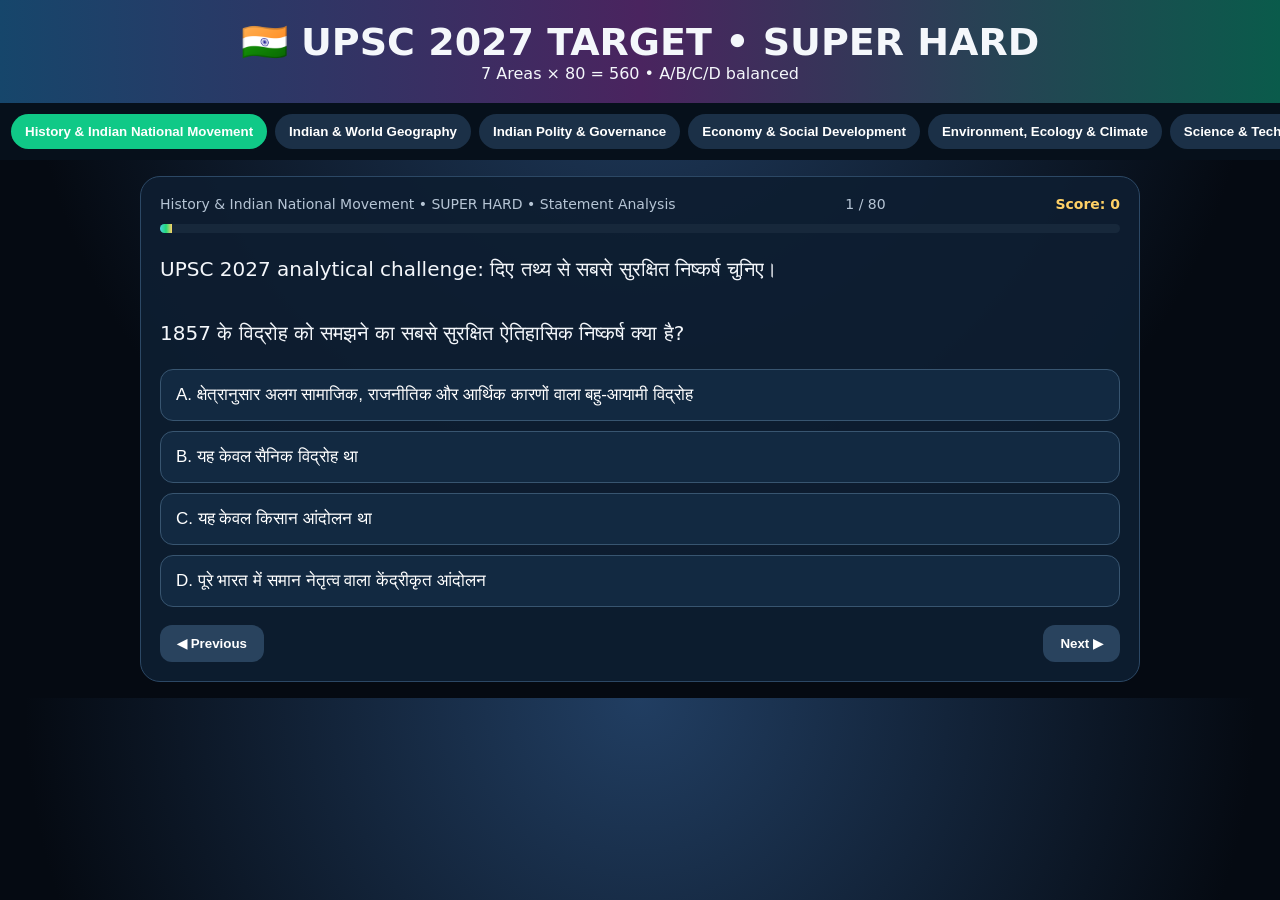
==== quiz.html @ d2fa9601 "Add files via upload" ====
<!doctype html><html lang="en"><head><meta charset="utf-8"><meta name="viewport" content="width=device-width,initial-scale=1">
<title>UPSC 2027 TARGET • SUPER HARD</title>
<style>
body{margin:0;background:radial-gradient(circle at top,#213e62,#050a12 65%);color:#f4f7fb;font-family:system-ui,Segoe UI,sans-serif}
header{padding:20px;text-align:center;background:linear-gradient(90deg,#16466b,#4a245f,#0a5b4b);position:sticky;top:0;z-index:5}h1{margin:0;font-size:clamp(22px,6vw,38px)}
.tabs{display:flex;gap:8px;overflow:auto;padding:11px;background:#06101b;position:sticky;top:91px;z-index:4}.tabs button{border:0;border-radius:22px;padding:10px 14px;background:#1b3047;color:#fff;font-weight:800;white-space:nowrap}.tabs .active{background:#10c987}
.wrap{max-width:1000px;margin:auto;padding:16px}.card{background:#0d1d31ee;border:1px solid #2c4865;border-radius:20px;padding:19px}
.meta{display:flex;justify-content:space-between;gap:8px;flex-wrap:wrap;color:#b6c5d5;font-size:14px}.q{font-size:20px;line-height:1.6;white-space:pre-line;margin:20px 0}
.opt{display:block;width:100%;margin:10px 0;padding:15px;text-align:left;border:1px solid #385570;border-radius:13px;background:#122941;color:#fff;font-size:17px;cursor:pointer}.correct{background:#087b48!important;border-color:#52ffad!important}.wrong{background:#8e2738!important;border-color:#ff8994!important}.lock{cursor:default}
.exp{display:none;margin-top:17px;padding:17px;background:#073b2d;border-left:5px solid #20d987;border-radius:10px;line-height:1.7}.progress{height:9px;background:#17283b;border-radius:9px;overflow:hidden;margin:12px 0}.bar{height:100%;background:linear-gradient(90deg,#4dd0e1,#20d879,#ffd166);width:0}
.controls{display:flex;justify-content:space-between;margin-top:18px}.controls button{border:0;border-radius:12px;padding:11px 17px;background:#29435e;color:#fff;font-weight:900}.gold{color:#ffd166;font-weight:900}
</style></head><body>
<header><h1>🇮🇳 UPSC 2027 TARGET • SUPER HARD</h1><div>7 Areas × 80 = 560 • A/B/C/D balanced</div></header>
<div class="tabs" id="tabs"></div><div class="wrap"><div class="card">
<div class="meta"><span id="sub"></span><span id="num"></span><span id="score" class="gold"></span></div><div class="progress"><div class="bar" id="bar"></div></div>
<div class="q" id="q"></div><div id="opts"></div><div class="exp" id="exp"></div>
<div class="controls"><button onclick="prev()">◀ Previous</button><button onclick="next()">Next ▶</button></div>
</div></div>
<script>
const D={"HISTORY": [{"id": 1, "topic": "History & Indian National Movement", "type": "Statement Analysis", "difficulty": "SUPER HARD", "question": "UPSC 2027 analytical challenge: दिए तथ्य से सबसे सुरक्षित निष्कर्ष चुनिए।\n\n1857 के विद्रोह को समझने का सबसे सुरक्षित ऐतिहासिक निष्कर्ष क्या है?", "options": ["क्षेत्रानुसार अलग सामाजिक, राजनीतिक और आर्थिक कारणों वाला बहु-आयामी विद्रोह", "यह केवल सैनिक विद्रोह था", "यह केवल किसान आंदोलन था", "पूरे भारत में समान नेतृत्व वाला केंद्रीकृत आंदोलन"], "answer": 0, "concept": "एक ही कारण से 1857 की विविध क्षेत्रीय प्रकृति नहीं समझी जा सकती।"}, {"id": 2, "topic": "History & Indian National Movement", "type": "Case Study", "difficulty": "SUPER HARD", "question": "Statement trap: absolute शब्द और छिपी assumptions पहचानिए।\n\nऔपनिवेशिक भूमि-राजस्व व्यवस्था का प्रभाव समझने में कौन-सा समूह साथ देखना चाहिए?", "options": ["केवल राजस्व दर", "राज्य, जमींदार, किसान, स्वामित्व और निवेश संबंध", "केवल एक वर्ष का उत्पादन", "केवल ब्रिटिश संसद"], "answer": 1, "concept": "Land revenue institutions ने अधिकार, प्रोत्साहन और ग्रामीण संबंधों को प्रभावित किया।"}, {"id": 3, "topic": "History & Indian National Movement", "type": "Concept Application", "difficulty": "SUPER HARD", "question": "Case study: evidence से आगे बढ़कर unsupported inference न करें।\n\nस्वदेशी आंदोलन की एक महत्वपूर्ण विशेषता क्या थी?", "options": ["केवल सैन्य प्रतिरोध", "केवल रियासतों में आंदोलन", "बहिष्कार, स्वदेशी, राष्ट्रीय शिक्षा और जनसंगठन", "केवल कर सुधार"], "answer": 2, "concept": "स्वदेशी ने राजनीतिक भागीदारी को आर्थिक और शैक्षिक साधनों से जोड़ा।"}, {"id": 4, "topic": "History & Indian National Movement", "type": "Elimination Trap", "difficulty": "SUPER HARD", "question": "Concept application: तथ्य को नए संदर्भ में लागू कीजिए।\n\nऐतिहासिक स्रोत में पक्षपात पहचानने का बेहतर तरीका क्या है?", "options": ["स्रोत को तुरंत अस्वीकार करना", "भावनात्मक भाषा को सत्य मानना", "केवल बाद की पुस्तक देखना", "उद्देश्य, संदर्भ, समय और स्वतंत्र साक्ष्यों से तुलना करना"], "answer": 3, "concept": "Source criticism में provenance, purpose और corroboration महत्वपूर्ण हैं।"}, {"id": 5, "topic": "History & Indian National Movement", "type": "Assertion–Reason", "difficulty": "SUPER HARD", "question": "Elimination trap: आकर्षक विकल्प में निर्णायक त्रुटि खोजिए।\n\nगांधीवादी सत्याग्रह का मूल संयोजन क्या था?", "options": ["अहिंसा, आत्म-अनुशासन और नैतिक-राजनीतिक दबाव", "हिंसा और गुप्त कार्रवाई", "केवल चुनावी राजनीति", "औपनिवेशिक समाज से पूर्ण दूरी"], "answer": 0, "concept": "सत्याग्रह में non-violence, discipline और mass participation जुड़े थे।"}, {"id": 6, "topic": "History & Indian National Movement", "type": "Causal Reasoning", "difficulty": "SUPER HARD", "question": "Assertion–Reason style: कथन का सबसे मजबूत आधार चुनिए।\n\n1857 के विद्रोह को समझने का सबसे सुरक्षित ऐतिहासिक निष्कर्ष क्या है?", "options": ["यह केवल सैनिक विद्रोह था", "क्षेत्रानुसार अलग सामाजिक, राजनीतिक और आर्थिक कारणों वाला बहु-आयामी विद्रोह", "यह केवल किसान आंदोलन था", "पूरे भारत में समान नेतृत्व वाला केंद्रीकृत आंदोलन"], "answer": 1, "concept": "एक ही कारण से 1857 की विविध क्षेत्रीय प्रकृति नहीं समझी जा सकती।"}, {"id": 7, "topic": "History & Indian National Movement", "type": "Multi-dimensional", "difficulty": "SUPER HARD", "question": "Multi-dimensional lens: संस्थागत, सामाजिक और आर्थिक/पर्यावरणीय प्रभाव साथ देखें।\n\nऔपनिवेशिक भूमि-राजस्व व्यवस्था का प्रभाव समझने में कौन-सा समूह साथ देखना चाहिए?", "options": ["केवल राजस्व दर", "केवल एक वर्ष का उत्पादन", "राज्य, जमींदार, किसान, स्वामित्व और निवेश संबंध", "केवल ब्रिटिश संसद"], "answer": 2, "concept": "Land revenue institutions ने अधिकार, प्रोत्साहन और ग्रामीण संबंधों को प्रभावित किया।"}, {"id": 8, "topic": "History & Indian National Movement", "type": "UPSC Trap", "difficulty": "SUPER HARD", "question": "Prelims logic: 'only/always/necessarily' वाले विकल्पों की विशेष जाँच करें।\n\nस्वदेशी आंदोलन की एक महत्वपूर्ण विशेषता क्या थी?", "options": ["केवल सैन्य प्रतिरोध", "केवल रियासतों में आंदोलन", "केवल कर सुधार", "बहिष्कार, स्वदेशी, राष्ट्रीय शिक्षा और जनसंगठन"], "answer": 3, "concept": "स्वदेशी ने राजनीतिक भागीदारी को आर्थिक और शैक्षिक साधनों से जोड़ा।"}, {"id": 9, "topic": "History & Indian National Movement", "type": "Statement Analysis", "difficulty": "SUPER HARD", "question": "UPSC 2027 analytical challenge: दिए तथ्य से सबसे सुरक्षित निष्कर्ष चुनिए।\n\nऐतिहासिक स्रोत में पक्षपात पहचानने का बेहतर तरीका क्या है?", "options": ["उद्देश्य, संदर्भ, समय और स्वतंत्र साक्ष्यों से तुलना करना", "स्रोत को तुरंत अस्वीकार करना", "भावनात्मक भाषा को सत्य मानना", "केवल बाद की पुस्तक देखना"], "answer": 0, "concept": "Source criticism में provenance, purpose और corroboration महत्वपूर्ण हैं।"}, {"id": 10, "topic": "History & Indian National Movement", "type": "Case Study", "difficulty": "SUPER HARD", "question": "Statement trap: absolute शब्द और छिपी assumptions पहचानिए।\n\nगांधीवादी सत्याग्रह का मूल संयोजन क्या था?", "options": ["हिंसा और गुप्त कार्रवाई", "अहिंसा, आत्म-अनुशासन और नैतिक-राजनीतिक दबाव", "केवल चुनावी राजनीति", "औपनिवेशिक समाज से पूर्ण दूरी"], "answer": 1, "concept": "सत्याग्रह में non-violence, discipline और mass participation जुड़े थे।"}, {"id": 11, "topic": "History & Indian National Movement", "type": "Concept Application", "difficulty": "SUPER HARD", "question": "Case study: evidence से आगे बढ़कर unsupported inference न करें।\n\n1857 के विद्रोह को समझने का सबसे सुरक्षित ऐतिहासिक निष्कर्ष क्या है?", "options": ["यह केवल सैनिक विद्रोह था", "यह केवल किसान आंदोलन था", "क्षेत्रानुसार अलग सामाजिक, राजनीतिक और आर्थिक कारणों वाला बहु-आयामी विद्रोह", "पूरे भारत में समान नेतृत्व वाला केंद्रीकृत आंदोलन"], "answer": 2, "concept": "एक ही कारण से 1857 की विविध क्षेत्रीय प्रकृति नहीं समझी जा सकती।"}, {"id": 12, "topic": "History & Indian National Movement", "type": "Elimination Trap", "difficulty": "SUPER HARD", "question": "Concept application: तथ्य को नए संदर्भ में लागू कीजिए।\n\nऔपनिवेशिक भूमि-राजस्व व्यवस्था का प्रभाव समझने में कौन-सा समूह साथ देखना चाहिए?", "options": ["केवल राजस्व दर", "केवल एक वर्ष का उत्पादन", "केवल ब्रिटिश संसद", "राज्य, जमींदार, किसान, स्वामित्व और निवेश संबंध"], "answer": 3, "concept": "Land revenue institutions ने अधिकार, प्रोत्साहन और ग्रामीण संबंधों को प्रभावित किया।"}, {"id": 13, "topic": "History & Indian National Movement", "type": "Assertion–Reason", "difficulty": "SUPER HARD", "question": "Elimination trap: आकर्षक विकल्प में निर्णायक त्रुटि खोजिए।\n\nस्वदेशी आंदोलन की एक महत्वपूर्ण विशेषता क्या थी?", "options": ["बहिष्कार, स्वदेशी, राष्ट्रीय शिक्षा और जनसंगठन", "केवल सैन्य प्रतिरोध", "केवल रियासतों में आंदोलन", "केवल कर सुधार"], "answer": 0, "concept": "स्वदेशी ने राजनीतिक भागीदारी को आर्थिक और शैक्षिक साधनों से जोड़ा।"}, {"id": 14, "topic": "History & Indian National Movement", "type": "Causal Reasoning", "difficulty": "SUPER HARD", "question": "Assertion–Reason style: कथन का सबसे मजबूत आधार चुनिए।\n\nऐतिहासिक स्रोत में पक्षपात पहचानने का बेहतर तरीका क्या है?", "options": ["स्रोत को तुरंत अस्वीकार करना", "उद्देश्य, संदर्भ, समय और स्वतंत्र साक्ष्यों से तुलना करना", "भावनात्मक भाषा को सत्य मानना", "केवल बाद की पुस्तक देखना"], "answer": 1, "concept": "Source criticism में provenance, purpose और corroboration महत्वपूर्ण हैं।"}, {"id": 15, "topic": "History & Indian National Movement", "type": "Multi-dimensional", "difficulty": "SUPER HARD", "question": "Multi-dimensional lens: संस्थागत, सामाजिक और आर्थिक/पर्यावरणीय प्रभाव साथ देखें।\n\nगांधीवादी सत्याग्रह का मूल संयोजन क्या था?", "options": ["हिंसा और गुप्त कार्रवाई", "केवल चुनावी राजनीति", "अहिंसा, आत्म-अनुशासन और नैतिक-राजनीतिक दबाव", "औपनिवेशिक समाज से पूर्ण दूरी"], "answer": 2, "concept": "सत्याग्रह में non-violence, discipline और mass participation जुड़े थे।"}, {"id": 16, "topic": "History & Indian National Movement", "type": "UPSC Trap", "difficulty": "SUPER HARD", "question": "Prelims logic: 'only/always/necessarily' वाले विकल्पों की विशेष जाँच करें।\n\n1857 के विद्रोह को समझने का सबसे सुरक्षित ऐतिहासिक निष्कर्ष क्या है?", "options": ["यह केवल सैनिक विद्रोह था", "यह केवल किसान आंदोलन था", "पूरे भारत में समान नेतृत्व वाला केंद्रीकृत आंदोलन", "क्षेत्रानुसार अलग सामाजिक, राजनीतिक और आर्थिक कारणों वाला बहु-आयामी विद्रोह"], "answer": 3, "concept": "एक ही कारण से 1857 की विविध क्षेत्रीय प्रकृति नहीं समझी जा सकती।"}, {"id": 17, "topic": "History & Indian National Movement", "type": "Statement Analysis", "difficulty": "SUPER HARD", "question": "UPSC 2027 analytical challenge: दिए तथ्य से सबसे सुरक्षित निष्कर्ष चुनिए।\n\nऔपनिवेशिक भूमि-राजस्व व्यवस्था का प्रभाव समझने में कौन-सा समूह साथ देखना चाहिए?", "options": ["राज्य, जमींदार, किसान, स्वामित्व और निवेश संबंध", "केवल राजस्व दर", "केवल एक वर्ष का उत्पादन", "केवल ब्रिटिश संसद"], "answer": 0, "concept": "Land revenue institutions ने अधिकार, प्रोत्साहन और ग्रामीण संबंधों को प्रभावित किया।"}, {"id": 18, "topic": "History & Indian National Movement", "type": "Case Study", "difficulty": "SUPER HARD", "question": "Statement trap: absolute शब्द और छिपी assumptions पहचानिए।\n\nस्वदेशी आंदोलन की एक महत्वपूर्ण विशेषता क्या थी?", "options": ["केवल सैन्य प्रतिरोध", "बहिष्कार, स्वदेशी, राष्ट्रीय शिक्षा और जनसंगठन", "केवल रियासतों में आंदोलन", "केवल कर सुधार"], "answer": 1, "concept": "स्वदेशी ने राजनीतिक भागीदारी को आर्थिक और शैक्षिक साधनों से जोड़ा।"}, {"id": 19, "topic": "History & Indian National Movement", "type": "Concept Application", "difficulty": "SUPER HARD", "question": "Case study: evidence से आगे बढ़कर unsupported inference न करें।\n\nऐतिहासिक स्रोत में पक्षपात पहचानने का बेहतर तरीका क्या है?", "options": ["स्रोत को तुरंत अस्वीकार करना", "भावनात्मक भाषा को सत्य मानना", "उद्देश्य, संदर्भ, समय और स्वतंत्र साक्ष्यों से तुलना करना", "केवल बाद की पुस्तक देखना"], "answer": 2, "concept": "Source criticism में provenance, purpose और corroboration महत्वपूर्ण हैं।"}, {"id": 20, "topic": "History & Indian National Movement", "type": "Elimination Trap", "difficulty": "SUPER HARD", "question": "Concept application: तथ्य को नए संदर्भ में लागू कीजिए।\n\nगांधीवादी सत्याग्रह का मूल संयोजन क्या था?", "options": ["हिंसा और गुप्त कार्रवाई", "केवल चुनावी राजनीति", "औपनिवेशिक समाज से पूर्ण दूरी", "अहिंसा, आत्म-अनुशासन और नैतिक-राजनीतिक दबाव"], "answer": 3, "concept": "सत्याग्रह में non-violence, discipline और mass participation जुड़े थे।"}, {"id": 21, "topic": "History & Indian National Movement", "type": "Assertion–Reason", "difficulty": "ADVANCED", "question": "Elimination trap: आकर्षक विकल्प में निर्णायक त्रुटि खोजिए।\n\n1857 के विद्रोह को समझने का सबसे सुरक्षित ऐतिहासिक निष्कर्ष क्या है?", "options": ["क्षेत्रानुसार अलग सामाजिक, राजनीतिक और आर्थिक कारणों वाला बहु-आयामी विद्रोह", "यह केवल सैनिक विद्रोह था", "यह केवल किसान आंदोलन था", "पूरे भारत में समान नेतृत्व वाला केंद्रीकृत आंदोलन"], "answer": 0, "concept": "एक ही कारण से 1857 की विविध क्षेत्रीय प्रकृति नहीं समझी जा सकती।"}, {"id": 22, "topic": "History & Indian National Movement", "type": "Causal Reasoning", "difficulty": "ADVANCED", "question": "Assertion–Reason style: कथन का सबसे मजबूत आधार चुनिए।\n\nऔपनिवेशिक भूमि-राजस्व व्यवस्था का प्रभाव समझने में कौन-सा समूह साथ देखना चाहिए?", "options": ["केवल राजस्व दर", "राज्य, जमींदार, किसान, स्वामित्व और निवेश संबंध", "केवल एक वर्ष का उत्पादन", "केवल ब्रिटिश संसद"], "answer": 1, "concept": "Land revenue institutions ने अधिकार, प्रोत्साहन और ग्रामीण संबंधों को प्रभावित किया।"}, {"id": 23, "topic": "History & Indian National Movement", "type": "Multi-dimensional", "difficulty": "ADVANCED", "question": "Multi-dimensional lens: संस्थागत, सामाजिक और आर्थिक/पर्यावरणीय प्रभाव साथ देखें।\n\nस्वदेशी आंदोलन की एक महत्वपूर्ण विशेषता क्या थी?", "options": ["केवल सैन्य प्रतिरोध", "केवल रियासतों में आंदोलन", "बहिष्कार, स्वदेशी, राष्ट्रीय शिक्षा और जनसंगठन", "केवल कर सुधार"], "answer": 2, "concept": "स्वदेशी ने राजनीतिक भागीदारी को आर्थिक और शैक्षिक साधनों से जोड़ा।"}, {"id": 24, "topic": "History & Indian National Movement", "type": "UPSC Trap", "difficulty": "ADVANCED", "question": "Prelims logic: 'only/always/necessarily' वाले विकल्पों की विशेष जाँच करें।\n\nऐतिहासिक स्रोत में पक्षपात पहचानने का बेहतर तरीका क्या है?", "options": ["स्रोत को तुरंत अस्वीकार करना", "भावनात्मक भाषा को सत्य मानना", "केवल बाद की पुस्तक देखना", "उद्देश्य, संदर्भ, समय और स्वतंत्र साक्ष्यों से तुलना करना"], "answer": 3, "concept": "Source criticism में provenance, purpose और corroboration महत्वपूर्ण हैं।"}, {"id": 25, "topic": "History & Indian National Movement", "type": "Statement Analysis", "difficulty": "ADVANCED", "question": "UPSC 2027 analytical challenge: दिए तथ्य से सबसे सुरक्षित निष्कर्ष चुनिए।\n\nगांधीवादी सत्याग्रह का मूल संयोजन क्या था?", "options": ["अहिंसा, आत्म-अनुशासन और नैतिक-राजनीतिक दबाव", "हिंसा और गुप्त कार्रवाई", "केवल चुनावी राजनीति", "औपनिवेशिक समाज से पूर्ण दूरी"], "answer": 0, "concept": "सत्याग्रह में non-violence, discipline और mass participation जुड़े थे।"}, {"id": 26, "topic": "History & Indian National Movement", "type": "Case Study", "difficulty": "ADVANCED", "question": "Statement trap: absolute शब्द और छिपी assumptions पहचानिए।\n\n1857 के विद्रोह को समझने का सबसे सुरक्षित ऐतिहासिक निष्कर्ष क्या है?", "options": ["यह केवल सैनिक विद्रोह था", "क्षेत्रानुसार अलग सामाजिक, राजनीतिक और आर्थिक कारणों वाला बहु-आयामी विद्रोह", "यह केवल किसान आंदोलन था", "पूरे भारत में समान नेतृत्व वाला केंद्रीकृत आंदोलन"], "answer": 1, "concept": "एक ही कारण से 1857 की विविध क्षेत्रीय प्रकृति नहीं समझी जा सकती।"}, {"id": 27, "topic": "History & Indian National Movement", "type": "Concept Application", "difficulty": "ADVANCED", "question": "Case study: evidence से आगे बढ़कर unsupported inference न करें।\n\nऔपनिवेशिक भूमि-राजस्व व्यवस्था का प्रभाव समझने में कौन-सा समूह साथ देखना चाहिए?", "options": ["केवल राजस्व दर", "केवल एक वर्ष का उत्पादन", "राज्य, जमींदार, किसान, स्वामित्व और निवेश संबंध", "केवल ब्रिटिश संसद"], "answer": 2, "concept": "Land revenue institutions ने अधिकार, प्रोत्साहन और ग्रामीण संबंधों को प्रभावित किया।"}, {"id": 28, "topic": "History & Indian National Movement", "type": "Elimination Trap", "difficulty": "ADVANCED", "question": "Concept application: तथ्य को नए संदर्भ में लागू कीजिए।\n\nस्वदेशी आंदोलन की एक महत्वपूर्ण विशेषता क्या थी?", "options": ["केवल सैन्य प्रतिरोध", "केवल रियासतों में आंदोलन", "केवल कर सुधार", "बहिष्कार, स्वदेशी, राष्ट्रीय शिक्षा और जनसंगठन"], "answer": 3, "concept": "स्वदेशी ने राजनीतिक भागीदारी को आर्थिक और शैक्षिक साधनों से जोड़ा।"}, {"id": 29, "topic": "History & Indian National Movement", "type": "Assertion–Reason", "difficulty": "ADVANCED", "question": "Elimination trap: आकर्षक विकल्प में निर्णायक त्रुटि खोजिए।\n\nऐतिहासिक स्रोत में पक्षपात पहचानने का बेहतर तरीका क्या है?", "options": ["उद्देश्य, संदर्भ, समय और स्वतंत्र साक्ष्यों से तुलना करना", "स्रोत को तुरंत अस्वीकार करना", "भावनात्मक भाषा को सत्य मानना", "केवल बाद की पुस्तक देखना"], "answer": 0, "concept": "Source criticism में provenance, purpose और corroboration महत्वपूर्ण हैं।"}, {"id": 30, "topic": "History & Indian National Movement", "type": "Causal Reasoning", "difficulty": "ADVANCED", "question": "Assertion–Reason style: कथन का सबसे मजबूत आधार चुनिए।\n\nगांधीवादी सत्याग्रह का मूल संयोजन क्या था?", "options": ["हिंसा और गुप्त कार्रवाई", "अहिंसा, आत्म-अनुशासन और नैतिक-राजनीतिक दबाव", "केवल चुनावी राजनीति", "औपनिवेशिक समाज से पूर्ण दूरी"], "answer": 1, "concept": "सत्याग्रह में non-violence, discipline और mass participation जुड़े थे।"}, {"id": 31, "topic": "History & Indian National Movement", "type": "Multi-dimensional", "difficulty": "ADVANCED", "question": "Multi-dimensional lens: संस्थागत, सामाजिक और आर्थिक/पर्यावरणीय प्रभाव साथ देखें।\n\n1857 के विद्रोह को समझने का सबसे सुरक्षित ऐतिहासिक निष्कर्ष क्या है?", "options": ["यह केवल सैनिक विद्रोह था", "यह केवल किसान आंदोलन था", "क्षेत्रानुसार अलग सामाजिक, राजनीतिक और आर्थिक कारणों वाला बहु-आयामी विद्रोह", "पूरे भारत में समान नेतृत्व वाला केंद्रीकृत आंदोलन"], "answer": 2, "concept": "एक ही कारण से 1857 की विविध क्षेत्रीय प्रकृति नहीं समझी जा सकती।"}, {"id": 32, "topic": "History & Indian National Movement", "type": "UPSC Trap", "difficulty": "ADVANCED", "question": "Prelims logic: 'only/always/necessarily' वाले विकल्पों की विशेष जाँच करें।\n\nऔपनिवेशिक भूमि-राजस्व व्यवस्था का प्रभाव समझने में कौन-सा समूह साथ देखना चाहिए?", "options": ["केवल राजस्व दर", "केवल एक वर्ष का उत्पादन", "केवल ब्रिटिश संसद", "राज्य, जमींदार, किसान, स्वामित्व और निवेश संबंध"], "answer": 3, "concept": "Land revenue institutions ने अधिकार, प्रोत्साहन और ग्रामीण संबंधों को प्रभावित किया।"}, {"id": 33, "topic": "History & Indian National Movement", "type": "Statement Analysis", "difficulty": "ADVANCED", "question": "UPSC 2027 analytical challenge: दिए तथ्य से सबसे सुरक्षित निष्कर्ष चुनिए।\n\nस्वदेशी आंदोलन की एक महत्वपूर्ण विशेषता क्या थी?", "options": ["बहिष्कार, स्वदेशी, राष्ट्रीय शिक्षा और जनसंगठन", "केवल सैन्य प्रतिरोध", "केवल रियासतों में आंदोलन", "केवल कर सुधार"], "answer": 0, "concept": "स्वदेशी ने राजनीतिक भागीदारी को आर्थिक और शैक्षिक साधनों से जोड़ा।"}, {"id": 34, "topic": "History & Indian National Movement", "type": "Case Study", "difficulty": "ADVANCED", "question": "Statement trap: absolute शब्द और छिपी assumptions पहचानिए।\n\nऐतिहासिक स्रोत में पक्षपात पहचानने का बेहतर तरीका क्या है?", "options": ["स्रोत को तुरंत अस्वीकार करना", "उद्देश्य, संदर्भ, समय और स्वतंत्र साक्ष्यों से तुलना करना", "भावनात्मक भाषा को सत्य मानना", "केवल बाद की पुस्तक देखना"], "answer": 1, "concept": "Source criticism में provenance, purpose और corroboration महत्वपूर्ण हैं।"}, {"id": 35, "topic": "History & Indian National Movement", "type": "Concept Application", "difficulty": "ADVANCED", "question": "Case study: evidence से आगे बढ़कर unsupported inference न करें।\n\nगांधीवादी सत्याग्रह का मूल संयोजन क्या था?", "options": ["हिंसा और गुप्त कार्रवाई", "केवल चुनावी राजनीति", "अहिंसा, आत्म-अनुशासन और नैतिक-राजनीतिक दबाव", "औपनिवेशिक समाज से पूर्ण दूरी"], "answer": 2, "concept": "सत्याग्रह में non-violence, discipline और mass participation जुड़े थे।"}, {"id": 36, "topic": "History & Indian National Movement", "type": "Elimination Trap", "difficulty": "ADVANCED", "question": "Concept application: तथ्य को नए संदर्भ में लागू कीजिए।\n\n1857 के विद्रोह को समझने का सबसे सुरक्षित ऐतिहासिक निष्कर्ष क्या है?", "options": ["यह केवल सैनिक विद्रोह था", "यह केवल किसान आंदोलन था", "पूरे भारत में समान नेतृत्व वाला केंद्रीकृत आंदोलन", "क्षेत्रानुसार अलग सामाजिक, राजनीतिक और आर्थिक कारणों वाला बहु-आयामी विद्रोह"], "answer": 3, "concept": "एक ही कारण से 1857 की विविध क्षेत्रीय प्रकृति नहीं समझी जा सकती।"}, {"id": 37, "topic": "History & Indian National Movement", "type": "Assertion–Reason", "difficulty": "ADVANCED", "question": "Elimination trap: आकर्षक विकल्प में निर्णायक त्रुटि खोजिए।\n\nऔपनिवेशिक भूमि-राजस्व व्यवस्था का प्रभाव समझने में कौन-सा समूह साथ देखना चाहिए?", "options": ["राज्य, जमींदार, किसान, स्वामित्व और निवेश संबंध", "केवल राजस्व दर", "केवल एक वर्ष का उत्पादन", "केवल ब्रिटिश संसद"], "answer": 0, "concept": "Land revenue institutions ने अधिकार, प्रोत्साहन और ग्रामीण संबंधों को प्रभावित किया।"}, {"id": 38, "topic": "History & Indian National Movement", "type": "Causal Reasoning", "difficulty": "ADVANCED", "question": "Assertion–Reason style: कथन का सबसे मजबूत आधार चुनिए।\n\nस्वदेशी आंदोलन की एक महत्वपूर्ण विशेषता क्या थी?", "options": ["केवल सैन्य प्रतिरोध", "बहिष्कार, स्वदेशी, राष्ट्रीय शिक्षा और जनसंगठन", "केवल रियासतों में आंदोलन", "केवल कर सुधार"], "answer": 1, "concept": "स्वदेशी ने राजनीतिक भागीदारी को आर्थिक और शैक्षिक साधनों से जोड़ा।"}, {"id": 39, "topic": "History & Indian National Movement", "type": "Multi-dimensional", "difficulty": "ADVANCED", "question": "Multi-dimensional lens: संस्थागत, सामाजिक और आर्थिक/पर्यावरणीय प्रभाव साथ देखें।\n\nऐतिहासिक स्रोत में पक्षपात पहचानने का बेहतर तरीका क्या है?", "options": ["स्रोत को तुरंत अस्वीकार करना", "भावनात्मक भाषा को सत्य मानना", "उद्देश्य, संदर्भ, समय और स्वतंत्र साक्ष्यों से तुलना करना", "केवल बाद की पुस्तक देखना"], "answer": 2, "concept": "Source criticism में provenance, purpose और corroboration महत्वपूर्ण हैं।"}, {"id": 40, "topic": "History & Indian National Movement", "type": "UPSC Trap", "difficulty": "ADVANCED", "question": "Prelims logic: 'only/always/necessarily' वाले विकल्पों की विशेष जाँच करें।\n\nगांधीवादी सत्याग्रह का मूल संयोजन क्या था?", "options": ["हिंसा और गुप्त कार्रवाई", "केवल चुनावी राजनीति", "औपनिवेशिक समाज से पूर्ण दूरी", "अहिंसा, आत्म-अनुशासन और नैतिक-राजनीतिक दबाव"], "answer": 3, "concept": "सत्याग्रह में non-violence, discipline और mass participation जुड़े थे।"}, {"id": 41, "topic": "History & Indian National Movement", "type": "Statement Analysis", "difficulty": "ADVANCED", "question": "UPSC 2027 analytical challenge: दिए तथ्य से सबसे सुरक्षित निष्कर्ष चुनिए।\n\n1857 के विद्रोह को समझने का सबसे सुरक्षित ऐतिहासिक निष्कर्ष क्या है?", "options": ["क्षेत्रानुसार अलग सामाजिक, राजनीतिक और आर्थिक कारणों वाला बहु-आयामी विद्रोह", "यह केवल सैनिक विद्रोह था", "यह केवल किसान आंदोलन था", "पूरे भारत में समान नेतृत्व वाला केंद्रीकृत आंदोलन"], "answer": 0, "concept": "एक ही कारण से 1857 की विविध क्षेत्रीय प्रकृति नहीं समझी जा सकती।"}, {"id": 42, "topic": "History & Indian National Movement", "type": "Case Study", "difficulty": "ADVANCED", "question": "Statement trap: absolute शब्द और छिपी assumptions पहचानिए।\n\nऔपनिवेशिक भूमि-राजस्व व्यवस्था का प्रभाव समझने में कौन-सा समूह साथ देखना चाहिए?", "options": ["केवल राजस्व दर", "राज्य, जमींदार, किसान, स्वामित्व और निवेश संबंध", "केवल एक वर्ष का उत्पादन", "केवल ब्रिटिश संसद"], "answer": 1, "concept": "Land revenue institutions ने अधिकार, प्रोत्साहन और ग्रामीण संबंधों को प्रभावित किया।"}, {"id": 43, "topic": "History & Indian National Movement", "type": "Concept Application", "difficulty": "ADVANCED", "question": "Case study: evidence से आगे बढ़कर unsupported inference न करें।\n\nस्वदेशी आंदोलन की एक महत्वपूर्ण विशेषता क्या थी?", "options": ["केवल सैन्य प्रतिरोध", "केवल रियासतों में आंदोलन", "बहिष्कार, स्वदेशी, राष्ट्रीय शिक्षा और जनसंगठन", "केवल कर सुधार"], "answer": 2, "concept": "स्वदेशी ने राजनीतिक भागीदारी को आर्थिक और शैक्षिक साधनों से जोड़ा।"}, {"id": 44, "topic": "History & Indian National Movement", "type": "Elimination Trap", "difficulty": "ADVANCED", "question": "Concept application: तथ्य को नए संदर्भ में लागू कीजिए।\n\nऐतिहासिक स्रोत में पक्षपात पहचानने का बेहतर तरीका क्या है?", "options": ["स्रोत को तुरंत अस्वीकार करना", "भावनात्मक भाषा को सत्य मानना", "केवल बाद की पुस्तक देखना", "उद्देश्य, संदर्भ, समय और स्वतंत्र साक्ष्यों से तुलना करना"], "answer": 3, "concept": "Source criticism में provenance, purpose और corroboration महत्वपूर्ण हैं।"}, {"id": 45, "topic": "History & Indian National Movement", "type": "Assertion–Reason", "difficulty": "ADVANCED", "question": "Elimination trap: आकर्षक विकल्प में निर्णायक त्रुटि खोजिए।\n\nगांधीवादी सत्याग्रह का मूल संयोजन क्या था?", "options": ["अहिंसा, आत्म-अनुशासन और नैतिक-राजनीतिक दबाव", "हिंसा और गुप्त कार्रवाई", "केवल चुनावी राजनीति", "औपनिवेशिक समाज से पूर्ण दूरी"], "answer": 0, "concept": "सत्याग्रह में non-violence, discipline और mass participation जुड़े थे।"}, {"id": 46, "topic": "History & Indian National Movement", "type": "Causal Reasoning", "difficulty": "ADVANCED", "question": "Assertion–Reason style: कथन का सबसे मजबूत आधार चुनिए।\n\n1857 के विद्रोह को समझने का सबसे सुरक्षित ऐतिहासिक निष्कर्ष क्या है?", "options": ["यह केवल सैनिक विद्रोह था", "क्षेत्रानुसार अलग सामाजिक, राजनीतिक और आर्थिक कारणों वाला बहु-आयामी विद्रोह", "यह केवल किसान आंदोलन था", "पूरे भारत में समान नेतृत्व वाला केंद्रीकृत आंदोलन"], "answer": 1, "concept": "एक ही कारण से 1857 की विविध क्षेत्रीय प्रकृति नहीं समझी जा सकती।"}, {"id": 47, "topic": "History & Indian National Movement", "type": "Multi-dimensional", "difficulty": "ADVANCED", "question": "Multi-dimensional lens: संस्थागत, सामाजिक और आर्थिक/पर्यावरणीय प्रभाव साथ देखें।\n\nऔपनिवेशिक भूमि-राजस्व व्यवस्था का प्रभाव समझने में कौन-सा समूह साथ देखना चाहिए?", "options": ["केवल राजस्व दर", "केवल एक वर्ष का उत्पादन", "राज्य, जमींदार, किसान, स्वामित्व और निवेश संबंध", "केवल ब्रिटिश संसद"], "answer": 2, "concept": "Land revenue institutions ने अधिकार, प्रोत्साहन और ग्रामीण संबंधों को प्रभावित किया।"}, {"id": 48, "topic": "History & Indian National Movement", "type": "UPSC Trap", "difficulty": "ADVANCED", "question": "Prelims logic: 'only/always/necessarily' वाले विकल्पों की विशेष जाँच करें।\n\nस्वदेशी आंदोलन की एक महत्वपूर्ण विशेषता क्या थी?", "options": ["केवल सैन्य प्रतिरोध", "केवल रियासतों में आंदोलन", "केवल कर सुधार", "बहिष्कार, स्वदेशी, राष्ट्रीय शिक्षा और जनसंगठन"], "answer": 3, "concept": "स्वदेशी ने राजनीतिक भागीदारी को आर्थिक और शैक्षिक साधनों से जोड़ा।"}, {"id": 49, "topic": "History & Indian National Movement", "type": "Statement Analysis", "difficulty": "ADVANCED", "question": "UPSC 2027 analytical challenge: दिए तथ्य से सबसे सुरक्षित निष्कर्ष चुनिए।\n\nऐतिहासिक स्रोत में पक्षपात पहचानने का बेहतर तरीका क्या है?", "options": ["उद्देश्य, संदर्भ, समय और स्वतंत्र साक्ष्यों से तुलना करना", "स्रोत को तुरंत अस्वीकार करना", "भावनात्मक भाषा को सत्य मानना", "केवल बाद की पुस्तक देखना"], "answer": 0, "concept": "Source criticism में provenance, purpose और corroboration महत्वपूर्ण हैं।"}, {"id": 50, "topic": "History & Indian National Movement", "type": "Case Study", "difficulty": "ADVANCED", "question": "Statement trap: absolute शब्द और छिपी assumptions पहचानिए।\n\nगांधीवादी सत्याग्रह का मूल संयोजन क्या था?", "options": ["हिंसा और गुप्त कार्रवाई", "अहिंसा, आत्म-अनुशासन और नैतिक-राजनीतिक दबाव", "केवल चुनावी राजनीति", "औपनिवेशिक समाज से पूर्ण दूरी"], "answer": 1, "concept": "सत्याग्रह में non-violence, discipline और mass participation जुड़े थे।"}, {"id": 51, "topic": "History & Indian National Movement", "type": "Concept Application", "difficulty": "ADVANCED", "question": "Case study: evidence से आगे बढ़कर unsupported inference न करें।\n\n1857 के विद्रोह को समझने का सबसे सुरक्षित ऐतिहासिक निष्कर्ष क्या है?", "options": ["यह केवल सैनिक विद्रोह था", "यह केवल किसान आंदोलन था", "क्षेत्रानुसार अलग सामाजिक, राजनीतिक और आर्थिक कारणों वाला बहु-आयामी विद्रोह", "पूरे भारत में समान नेतृत्व वाला केंद्रीकृत आंदोलन"], "answer": 2, "concept": "एक ही कारण से 1857 की विविध क्षेत्रीय प्रकृति नहीं समझी जा सकती।"}, {"id": 52, "topic": "History & Indian National Movement", "type": "Elimination Trap", "difficulty": "ADVANCED", "question": "Concept application: तथ्य को नए संदर्भ में लागू कीजिए।\n\nऔपनिवेशिक भूमि-राजस्व व्यवस्था का प्रभाव समझने में कौन-सा समूह साथ देखना चाहिए?", "options": ["केवल राजस्व दर", "केवल एक वर्ष का उत्पादन", "केवल ब्रिटिश संसद", "राज्य, जमींदार, किसान, स्वामित्व और निवेश संबंध"], "answer": 3, "concept": "Land revenue institutions ने अधिकार, प्रोत्साहन और ग्रामीण संबंधों को प्रभावित किया।"}, {"id": 53, "topic": "History & Indian National Movement", "type": "Assertion–Reason", "difficulty": "ADVANCED", "question": "Elimination trap: आकर्षक विकल्प में निर्णायक त्रुटि खोजिए।\n\nस्वदेशी आंदोलन की एक महत्वपूर्ण विशेषता क्या थी?", "options": ["बहिष्कार, स्वदेशी, राष्ट्रीय शिक्षा और जनसंगठन", "केवल सैन्य प्रतिरोध", "केवल रियासतों में आंदोलन", "केवल कर सुधार"], "answer": 0, "concept": "स्वदेशी ने राजनीतिक भागीदारी को आर्थिक और शैक्षिक साधनों से जोड़ा।"}, {"id": 54, "topic": "History & Indian National Movement", "type": "Causal Reasoning", "difficulty": "ADVANCED", "question": "Assertion–Reason style: कथन का सबसे मजबूत आधार चुनिए।\n\nऐतिहासिक स्रोत में पक्षपात पहचानने का बेहतर तरीका क्या है?", "options": ["स्रोत को तुरंत अस्वीकार करना", "उद्देश्य, संदर्भ, समय और स्वतंत्र साक्ष्यों से तुलना करना", "भावनात्मक भाषा को सत्य मानना", "केवल बाद की पुस्तक देखना"], "answer": 1, "concept": "Source criticism में provenance, purpose और corroboration महत्वपूर्ण हैं।"}, {"id": 55, "topic": "History & Indian National Movement", "type": "Multi-dimensional", "difficulty": "ADVANCED", "question": "Multi-dimensional lens: संस्थागत, सामाजिक और आर्थिक/पर्यावरणीय प्रभाव साथ देखें।\n\nगांधीवादी सत्याग्रह का मूल संयोजन क्या था?", "options": ["हिंसा और गुप्त कार्रवाई", "केवल चुनावी राजनीति", "अहिंसा, आत्म-अनुशासन और नैतिक-राजनीतिक दबाव", "औपनिवेशिक समाज से पूर्ण दूरी"], "answer": 2, "concept": "सत्याग्रह में non-violence, discipline और mass participation जुड़े थे।"}, {"id": 56, "topic": "History & Indian National Movement", "type": "UPSC Trap", "difficulty": "EXTREME", "question": "Prelims logic: 'only/always/necessarily' वाले विकल्पों की विशेष जाँच करें।\n\n1857 के विद्रोह को समझने का सबसे सुरक्षित ऐतिहासिक निष्कर्ष क्या है?", "options": ["यह केवल सैनिक विद्रोह था", "यह केवल किसान आंदोलन था", "पूरे भारत में समान नेतृत्व वाला केंद्रीकृत आंदोलन", "क्षेत्रानुसार अलग सामाजिक, राजनीतिक और आर्थिक कारणों वाला बहु-आयामी विद्रोह"], "answer": 3, "concept": "एक ही कारण से 1857 की विविध क्षेत्रीय प्रकृति नहीं समझी जा सकती।"}, {"id": 57, "topic": "History & Indian National Movement", "type": "Statement Analysis", "difficulty": "EXTREME", "question": "UPSC 2027 analytical challenge: दिए तथ्य से सबसे सुरक्षित निष्कर्ष चुनिए।\n\nऔपनिवेशिक भूमि-राजस्व व्यवस्था का प्रभाव समझने में कौन-सा समूह साथ देखना चाहिए?", "options": ["राज्य, जमींदार, किसान, स्वामित्व और निवेश संबंध", "केवल राजस्व दर", "केवल एक वर्ष का उत्पादन", "केवल ब्रिटिश संसद"], "answer": 0, "concept": "Land revenue institutions ने अधिकार, प्रोत्साहन और ग्रामीण संबंधों को प्रभावित किया।"}, {"id": 58, "topic": "History & Indian National Movement", "type": "Case Study", "difficulty": "EXTREME", "question": "Statement trap: absolute शब्द और छिपी assumptions पहचानिए।\n\nस्वदेशी आंदोलन की एक महत्वपूर्ण विशेषता क्या थी?", "options": ["केवल सैन्य प्रतिरोध", "बहिष्कार, स्वदेशी, राष्ट्रीय शिक्षा और जनसंगठन", "केवल रियासतों में आंदोलन", "केवल कर सुधार"], "answer": 1, "concept": "स्वदेशी ने राजनीतिक भागीदारी को आर्थिक और शैक्षिक साधनों से जोड़ा।"}, {"id": 59, "topic": "History & Indian National Movement", "type": "Concept Application", "difficulty": "EXTREME", "question": "Case study: evidence से आगे बढ़कर unsupported inference न करें।\n\nऐतिहासिक स्रोत में पक्षपात पहचानने का बेहतर तरीका क्या है?", "options": ["स्रोत को तुरंत अस्वीकार करना", "भावनात्मक भाषा को सत्य मानना", "उद्देश्य, संदर्भ, समय और स्वतंत्र साक्ष्यों से तुलना करना", "केवल बाद की पुस्तक देखना"], "answer": 2, "concept": "Source criticism में provenance, purpose और corroboration महत्वपूर्ण हैं।"}, {"id": 60, "topic": "History & Indian National Movement", "type": "Elimination Trap", "difficulty": "EXTREME", "question": "Concept application: तथ्य को नए संदर्भ में लागू कीजिए।\n\nगांधीवादी सत्याग्रह का मूल संयोजन क्या था?", "options": ["हिंसा और गुप्त कार्रवाई", "केवल चुनावी राजनीति", "औपनिवेशिक समाज से पूर्ण दूरी", "अहिंसा, आत्म-अनुशासन और नैतिक-राजनीतिक दबाव"], "answer": 3, "concept": "सत्याग्रह में non-violence, discipline और mass participation जुड़े थे।"}, {"id": 61, "topic": "History & Indian National Movement", "type": "Assertion–Reason", "difficulty": "EXTREME", "question": "Elimination trap: आकर्षक विकल्प में निर्णायक त्रुटि खोजिए।\n\n1857 के विद्रोह को समझने का सबसे सुरक्षित ऐतिहासिक निष्कर्ष क्या है?", "options": ["क्षेत्रानुसार अलग सामाजिक, राजनीतिक और आर्थिक कारणों वाला बहु-आयामी विद्रोह", "यह केवल सैनिक विद्रोह था", "यह केवल किसान आंदोलन था", "पूरे भारत में समान नेतृत्व वाला केंद्रीकृत आंदोलन"], "answer": 0, "concept": "एक ही कारण से 1857 की विविध क्षेत्रीय प्रकृति नहीं समझी जा सकती।"}, {"id": 62, "topic": "History & Indian National Movement", "type": "Causal Reasoning", "difficulty": "EXTREME", "question": "Assertion–Reason style: कथन का सबसे मजबूत आधार चुनिए।\n\nऔपनिवेशिक भूमि-राजस्व व्यवस्था का प्रभाव समझने में कौन-सा समूह साथ देखना चाहिए?", "options": ["केवल राजस्व दर", "राज्य, जमींदार, किसान, स्वामित्व और निवेश संबंध", "केवल एक वर्ष का उत्पादन", "केवल ब्रिटिश संसद"], "answer": 1, "concept": "Land revenue institutions ने अधिकार, प्रोत्साहन और ग्रामीण संबंधों को प्रभावित किया।"}, {"id": 63, "topic": "History & Indian National Movement", "type": "Multi-dimensional", "difficulty": "EXTREME", "question": "Multi-dimensional lens: संस्थागत, सामाजिक और आर्थिक/पर्यावरणीय प्रभाव साथ देखें।\n\nस्वदेशी आंदोलन की एक महत्वपूर्ण विशेषता क्या थी?", "options": ["केवल सैन्य प्रतिरोध", "केवल रियासतों में आंदोलन", "बहिष्कार, स्वदेशी, राष्ट्रीय शिक्षा और जनसंगठन", "केवल कर सुधार"], "answer": 2, "concept": "स्वदेशी ने राजनीतिक भागीदारी को आर्थिक और शैक्षिक साधनों से जोड़ा।"}, {"id": 64, "topic": "History & Indian National Movement", "type": "UPSC Trap", "difficulty": "EXTREME", "question": "Prelims logic: 'only/always/necessarily' वाले विकल्पों की विशेष जाँच करें।\n\nऐतिहासिक स्रोत में पक्षपात पहचानने का बेहतर तरीका क्या है?", "options": ["स्रोत को तुरंत अस्वीकार करना", "भावनात्मक भाषा को सत्य मानना", "केवल बाद की पुस्तक देखना", "उद्देश्य, संदर्भ, समय और स्वतंत्र साक्ष्यों से तुलना करना"], "answer": 3, "concept": "Source criticism में provenance, purpose और corroboration महत्वपूर्ण हैं।"}, {"id": 65, "topic": "History & Indian National Movement", "type": "Statement Analysis", "difficulty": "EXTREME", "question": "UPSC 2027 analytical challenge: दिए तथ्य से सबसे सुरक्षित निष्कर्ष चुनिए।\n\nगांधीवादी सत्याग्रह का मूल संयोजन क्या था?", "options": ["अहिंसा, आत्म-अनुशासन और नैतिक-राजनीतिक दबाव", "हिंसा और गुप्त कार्रवाई", "केवल चुनावी राजनीति", "औपनिवेशिक समाज से पूर्ण दूरी"], "answer": 0, "concept": "सत्याग्रह में non-violence, discipline और mass participation जुड़े थे।"}, {"id": 66, "topic": "History & Indian National Movement", "type": "Case Study", "difficulty": "EXTREME", "question": "Statement trap: absolute शब्द और छिपी assumptions पहचानिए।\n\n1857 के विद्रोह को समझने का सबसे सुरक्षित ऐतिहासिक निष्कर्ष क्या है?", "options": ["यह केवल सैनिक विद्रोह था", "क्षेत्रानुसार अलग सामाजिक, राजनीतिक और आर्थिक कारणों वाला बहु-आयामी विद्रोह", "यह केवल किसान आंदोलन था", "पूरे भारत में समान नेतृत्व वाला केंद्रीकृत आंदोलन"], "answer": 1, "concept": "एक ही कारण से 1857 की विविध क्षेत्रीय प्रकृति नहीं समझी जा सकती।"}, {"id": 67, "topic": "History & Indian National Movement", "type": "Concept Application", "difficulty": "EXTREME", "question": "Case study: evidence से आगे बढ़कर unsupported inference न करें।\n\nऔपनिवेशिक भूमि-राजस्व व्यवस्था का प्रभाव समझने में कौन-सा समूह साथ देखना चाहिए?", "options": ["केवल राजस्व दर", "केवल एक वर्ष का उत्पादन", "राज्य, जमींदार, किसान, स्वामित्व और निवेश संबंध", "केवल ब्रिटिश संसद"], "answer": 2, "concept": "Land revenue institutions ने अधिकार, प्रोत्साहन और ग्रामीण संबंधों को प्रभावित किया।"}, {"id": 68, "topic": "History & Indian National Movement", "type": "Elimination Trap", "difficulty": "EXTREME", "question": "Concept application: तथ्य को नए संदर्भ में लागू कीजिए।\n\nस्वदेशी आंदोलन की एक महत्वपूर्ण विशेषता क्या थी?", "options": ["केवल सैन्य प्रतिरोध", "केवल रियासतों में आंदोलन", "केवल कर सुधार", "बहिष्कार, स्वदेशी, राष्ट्रीय शिक्षा और जनसंगठन"], "answer": 3, "concept": "स्वदेशी ने राजनीतिक भागीदारी को आर्थिक और शैक्षिक साधनों से जोड़ा।"}, {"id": 69, "topic": "History & Indian National Movement", "type": "Assertion–Reason", "difficulty": "EXTREME", "question": "Elimination trap: आकर्षक विकल्प में निर्णायक त्रुटि खोजिए।\n\nऐतिहासिक स्रोत में पक्षपात पहचानने का बेहतर तरीका क्या है?", "options": ["उद्देश्य, संदर्भ, समय और स्वतंत्र साक्ष्यों से तुलना करना", "स्रोत को तुरंत अस्वीकार करना", "भावनात्मक भाषा को सत्य मानना", "केवल बाद की पुस्तक देखना"], "answer": 0, "concept": "Source criticism में provenance, purpose और corroboration महत्वपूर्ण हैं।"}, {"id": 70, "topic": "History & Indian National Movement", "type": "Causal Reasoning", "difficulty": "EXTREME", "question": "Assertion–Reason style: कथन का सबसे मजबूत आधार चुनिए।\n\nगांधीवादी सत्याग्रह का मूल संयोजन क्या था?", "options": ["हिंसा और गुप्त कार्रवाई", "अहिंसा, आत्म-अनुशासन और नैतिक-राजनीतिक दबाव", "केवल चुनावी राजनीति", "औपनिवेशिक समाज से पूर्ण दूरी"], "answer": 1, "concept": "सत्याग्रह में non-violence, discipline और mass participation जुड़े थे।"}, {"id": 71, "topic": "History & Indian National Movement", "type": "Multi-dimensional", "difficulty": "EXTREME", "question": "Multi-dimensional lens: संस्थागत, सामाजिक और आर्थिक/पर्यावरणीय प्रभाव साथ देखें।\n\n1857 के विद्रोह को समझने का सबसे सुरक्षित ऐतिहासिक निष्कर्ष क्या है?", "options": ["यह केवल सैनिक विद्रोह था", "यह केवल किसान आंदोलन था", "क्षेत्रानुसार अलग सामाजिक, राजनीतिक और आर्थिक कारणों वाला बहु-आयामी विद्रोह", "पूरे भारत में समान नेतृत्व वाला केंद्रीकृत आंदोलन"], "answer": 2, "concept": "एक ही कारण से 1857 की विविध क्षेत्रीय प्रकृति नहीं समझी जा सकती।"}, {"id": 72, "topic": "History & Indian National Movement", "type": "UPSC Trap", "difficulty": "EXTREME", "question": "Prelims logic: 'only/always/necessarily' वाले विकल्पों की विशेष जाँच करें।\n\nऔपनिवेशिक भूमि-राजस्व व्यवस्था का प्रभाव समझने में कौन-सा समूह साथ देखना चाहिए?", "options": ["केवल राजस्व दर", "केवल एक वर्ष का उत्पादन", "केवल ब्रिटिश संसद", "राज्य, जमींदार, किसान, स्वामित्व और निवेश संबंध"], "answer": 3, "concept": "Land revenue institutions ने अधिकार, प्रोत्साहन और ग्रामीण संबंधों को प्रभावित किया।"}, {"id": 73, "topic": "History & Indian National Movement", "type": "Statement Analysis", "difficulty": "EXTREME", "question": "UPSC 2027 analytical challenge: दिए तथ्य से सबसे सुरक्षित निष्कर्ष चुनिए।\n\nस्वदेशी आंदोलन की एक महत्वपूर्ण विशेषता क्या थी?", "options": ["बहिष्कार, स्वदेशी, राष्ट्रीय शिक्षा और जनसंगठन", "केवल सैन्य प्रतिरोध", "केवल रियासतों में आंदोलन", "केवल कर सुधार"], "answer": 0, "concept": "स्वदेशी ने राजनीतिक भागीदारी को आर्थिक और शैक्षिक साधनों से जोड़ा।"}, {"id": 74, "topic": "History & Indian National Movement", "type": "Case Study", "difficulty": "EXTREME", "question": "Statement trap: absolute शब्द और छिपी assumptions पहचानिए।\n\nऐतिहासिक स्रोत में पक्षपात पहचानने का बेहतर तरीका क्या है?", "options": ["स्रोत को तुरंत अस्वीकार करना", "उद्देश्य, संदर्भ, समय और स्वतंत्र साक्ष्यों से तुलना करना", "भावनात्मक भाषा को सत्य मानना", "केवल बाद की पुस्तक देखना"], "answer": 1, "concept": "Source criticism में provenance, purpose और corroboration महत्वपूर्ण हैं।"}, {"id": 75, "topic": "History & Indian National Movement", "type": "Concept Application", "difficulty": "EXTREME", "question": "Case study: evidence से आगे बढ़कर unsupported inference न करें।\n\nगांधीवादी सत्याग्रह का मूल संयोजन क्या था?", "options": ["हिंसा और गुप्त कार्रवाई", "केवल चुनावी राजनीति", "अहिंसा, आत्म-अनुशासन और नैतिक-राजनीतिक दबाव", "औपनिवेशिक समाज से पूर्ण दूरी"], "answer": 2, "concept": "सत्याग्रह में non-violence, discipline और mass participation जुड़े थे।"}, {"id": 76, "topic": "History & Indian National Movement", "type": "Elimination Trap", "difficulty": "EXTREME", "question": "Concept application: तथ्य को नए संदर्भ में लागू कीजिए।\n\n1857 के विद्रोह को समझने का सबसे सुरक्षित ऐतिहासिक निष्कर्ष क्या है?", "options": ["यह केवल सैनिक विद्रोह था", "यह केवल किसान आंदोलन था", "पूरे भारत में समान नेतृत्व वाला केंद्रीकृत आंदोलन", "क्षेत्रानुसार अलग सामाजिक, राजनीतिक और आर्थिक कारणों वाला बहु-आयामी विद्रोह"], "answer": 3, "concept": "एक ही कारण से 1857 की विविध क्षेत्रीय प्रकृति नहीं समझी जा सकती।"}, {"id": 77, "topic": "History & Indian National Movement", "type": "Assertion–Reason", "difficulty": "EXTREME", "question": "Elimination trap: आकर्षक विकल्प में निर्णायक त्रुटि खोजिए।\n\nऔपनिवेशिक भूमि-राजस्व व्यवस्था का प्रभाव समझने में कौन-सा समूह साथ देखना चाहिए?", "options": ["राज्य, जमींदार, किसान, स्वामित्व और निवेश संबंध", "केवल राजस्व दर", "केवल एक वर्ष का उत्पादन", "केवल ब्रिटिश संसद"], "answer": 0, "concept": "Land revenue institutions ने अधिकार, प्रोत्साहन और ग्रामीण संबंधों को प्रभावित किया।"}, {"id": 78, "topic": "History & Indian National Movement", "type": "Causal Reasoning", "difficulty": "EXTREME", "question": "Assertion–Reason style: कथन का सबसे मजबूत आधार चुनिए।\n\nस्वदेशी आंदोलन की एक महत्वपूर्ण विशेषता क्या थी?", "options": ["केवल सैन्य प्रतिरोध", "बहिष्कार, स्वदेशी, राष्ट्रीय शिक्षा और जनसंगठन", "केवल रियासतों में आंदोलन", "केवल कर सुधार"], "answer": 1, "concept": "स्वदेशी ने राजनीतिक भागीदारी को आर्थिक और शैक्षिक साधनों से जोड़ा।"}, {"id": 79, "topic": "History & Indian National Movement", "type": "Multi-dimensional", "difficulty": "EXTREME", "question": "Multi-dimensional lens: संस्थागत, सामाजिक और आर्थिक/पर्यावरणीय प्रभाव साथ देखें।\n\nऐतिहासिक स्रोत में पक्षपात पहचानने का बेहतर तरीका क्या है?", "options": ["स्रोत को तुरंत अस्वीकार करना", "भावनात्मक भाषा को सत्य मानना", "उद्देश्य, संदर्भ, समय और स्वतंत्र साक्ष्यों से तुलना करना", "केवल बाद की पुस्तक देखना"], "answer": 2, "concept": "Source criticism में provenance, purpose और corroboration महत्वपूर्ण हैं।"}, {"id": 80, "topic": "History & Indian National Movement", "type": "UPSC Trap", "difficulty": "EXTREME", "question": "Prelims logic: 'only/always/necessarily' वाले विकल्पों की विशेष जाँच करें।\n\nगांधीवादी सत्याग्रह का मूल संयोजन क्या था?", "options": ["हिंसा और गुप्त कार्रवाई", "केवल चुनावी राजनीति", "औपनिवेशिक समाज से पूर्ण दूरी", "अहिंसा, आत्म-अनुशासन और नैतिक-राजनीतिक दबाव"], "answer": 3, "concept": "सत्याग्रह में non-violence, discipline और mass participation जुड़े थे।"}], "GEOGRAPHY": [{"id": 1, "topic": "Indian & World Geography", "type": "Statement Analysis", "difficulty": "SUPER HARD", "question": "UPSC 2027 analytical challenge: दिए तथ्य से सबसे सुरक्षित निष्कर्ष चुनिए।\n\nभारतीय मानसून की variability को समझने के लिए सबसे उपयुक्त दृष्टिकोण क्या है?", "options": ["land-sea heating, atmospheric circulation और ocean-atmosphere interactions को साथ देखना", "केवल एक वर्ष की वर्षा", "केवल अक्षांश", "केवल हिमालय"], "answer": 0, "concept": "Monsoon बहु-कारकीय प्रणाली है।"}, {"id": 2, "topic": "Indian & World Geography", "type": "Case Study", "difficulty": "SUPER HARD", "question": "Statement trap: absolute शब्द और छिपी assumptions पहचानिए।\n\nवर्षा-प्रधान catchment में बड़े पैमाने पर deforestation का संभावित प्रभाव क्या है?", "options": ["हर परिस्थिति में runoff घटेगा", "runoff और erosion बढ़ सकते हैं, context पर निर्भर", "भूजल हमेशा बढ़ेगा", "नदी तुरंत सूख जाएगी"], "answer": 1, "concept": "Vegetation interception और infiltration को प्रभावित करती है।"}, {"id": 3, "topic": "Indian & World Geography", "type": "Concept Application", "difficulty": "SUPER HARD", "question": "Case study: evidence से आगे बढ़कर unsupported inference न करें।\n\nसमुद्री धाराएँ तटीय climate में मुख्यतः क्या करती हैं?", "options": ["पृथ्वी की rotation रोकती हैं", "वर्षा हमेशा समाप्त करती हैं", "ऊष्मा का पुनर्वितरण करती हैं", "केवल ज्वार पैदा करती हैं"], "answer": 2, "concept": "Ocean currents heat transport का महत्वपूर्ण माध्यम हैं।"}, {"id": 4, "topic": "Indian & World Geography", "type": "Elimination Trap", "difficulty": "SUPER HARD", "question": "Concept application: तथ्य को नए संदर्भ में लागू कीजिए।\n\n1:50,000 scale पर 4 cm ground distance कितनी होगी?", "options": ["200 m", "1 km", "20 km", "2 km"], "answer": 3, "concept": "4×50,000 cm=200,000 cm=2 km।"}, {"id": 5, "topic": "Indian & World Geography", "type": "Assertion–Reason", "difficulty": "SUPER HARD", "question": "Elimination trap: आकर्षक विकल्प में निर्णायक त्रुटि खोजिए।\n\nUrban heat island में कौन-सा संयोजन अधिक प्रासंगिक है?", "options": ["built surfaces, कम evapotranspiration और anthropogenic heat", "अधिक vegetation और खुले क्षेत्र", "केवल ऊँचाई", "केवल अधिक बादल"], "answer": 0, "concept": "शहरी सतहें heat store करती हैं और vegetation cooling कम हो सकती है।"}, {"id": 6, "topic": "Indian & World Geography", "type": "Causal Reasoning", "difficulty": "SUPER HARD", "question": "Assertion–Reason style: कथन का सबसे मजबूत आधार चुनिए।\n\nभारतीय मानसून की variability को समझने के लिए सबसे उपयुक्त दृष्टिकोण क्या है?", "options": ["केवल एक वर्ष की वर्षा", "land-sea heating, atmospheric circulation और ocean-atmosphere interactions को साथ देखना", "केवल अक्षांश", "केवल हिमालय"], "answer": 1, "concept": "Monsoon बहु-कारकीय प्रणाली है।"}, {"id": 7, "topic": "Indian & World Geography", "type": "Multi-dimensional", "difficulty": "SUPER HARD", "question": "Multi-dimensional lens: संस्थागत, सामाजिक और आर्थिक/पर्यावरणीय प्रभाव साथ देखें।\n\nवर्षा-प्रधान catchment में बड़े पैमाने पर deforestation का संभावित प्रभाव क्या है?", "options": ["हर परिस्थिति में runoff घटेगा", "भूजल हमेशा बढ़ेगा", "runoff और erosion बढ़ सकते हैं, context पर निर्भर", "नदी तुरंत सूख जाएगी"], "answer": 2, "concept": "Vegetation interception और infiltration को प्रभावित करती है।"}, {"id": 8, "topic": "Indian & World Geography", "type": "UPSC Trap", "difficulty": "SUPER HARD", "question": "Prelims logic: 'only/always/necessarily' वाले विकल्पों की विशेष जाँच करें।\n\nसमुद्री धाराएँ तटीय climate में मुख्यतः क्या करती हैं?", "options": ["पृथ्वी की rotation रोकती हैं", "वर्षा हमेशा समाप्त करती हैं", "केवल ज्वार पैदा करती हैं", "ऊष्मा का पुनर्वितरण करती हैं"], "answer": 3, "concept": "Ocean currents heat transport का महत्वपूर्ण माध्यम हैं।"}, {"id": 9, "topic": "Indian & World Geography", "type": "Statement Analysis", "difficulty": "SUPER HARD", "question": "UPSC 2027 analytical challenge: दिए तथ्य से सबसे सुरक्षित निष्कर्ष चुनिए।\n\n1:50,000 scale पर 4 cm ground distance कितनी होगी?", "options": ["2 km", "200 m", "1 km", "20 km"], "answer": 0, "concept": "4×50,000 cm=200,000 cm=2 km।"}, {"id": 10, "topic": "Indian & World Geography", "type": "Case Study", "difficulty": "SUPER HARD", "question": "Statement trap: absolute शब्द और छिपी assumptions पहचानिए।\n\nUrban heat island में कौन-सा संयोजन अधिक प्रासंगिक है?", "options": ["अधिक vegetation और खुले क्षेत्र", "built surfaces, कम evapotranspiration और anthropogenic heat", "केवल ऊँचाई", "केवल अधिक बादल"], "answer": 1, "concept": "शहरी सतहें heat store करती हैं और vegetation cooling कम हो सकती है।"}, {"id": 11, "topic": "Indian & World Geography", "type": "Concept Application", "difficulty": "SUPER HARD", "question": "Case study: evidence से आगे बढ़कर unsupported inference न करें।\n\nभारतीय मानसून की variability को समझने के लिए सबसे उपयुक्त दृष्टिकोण क्या है?", "options": ["केवल एक वर्ष की वर्षा", "केवल अक्षांश", "land-sea heating, atmospheric circulation और ocean-atmosphere interactions को साथ देखना", "केवल हिमालय"], "answer": 2, "concept": "Monsoon बहु-कारकीय प्रणाली है।"}, {"id": 12, "topic": "Indian & World Geography", "type": "Elimination Trap", "difficulty": "SUPER HARD", "question": "Concept application: तथ्य को नए संदर्भ में लागू कीजिए।\n\nवर्षा-प्रधान catchment में बड़े पैमाने पर deforestation का संभावित प्रभाव क्या है?", "options": ["हर परिस्थिति में runoff घटेगा", "भूजल हमेशा बढ़ेगा", "नदी तुरंत सूख जाएगी", "runoff और erosion बढ़ सकते हैं, context पर निर्भर"], "answer": 3, "concept": "Vegetation interception और infiltration को प्रभावित करती है।"}, {"id": 13, "topic": "Indian & World Geography", "type": "Assertion–Reason", "difficulty": "SUPER HARD", "question": "Elimination trap: आकर्षक विकल्प में निर्णायक त्रुटि खोजिए।\n\nसमुद्री धाराएँ तटीय climate में मुख्यतः क्या करती हैं?", "options": ["ऊष्मा का पुनर्वितरण करती हैं", "पृथ्वी की rotation रोकती हैं", "वर्षा हमेशा समाप्त करती हैं", "केवल ज्वार पैदा करती हैं"], "answer": 0, "concept": "Ocean currents heat transport का महत्वपूर्ण माध्यम हैं।"}, {"id": 14, "topic": "Indian & World Geography", "type": "Causal Reasoning", "difficulty": "SUPER HARD", "question": "Assertion–Reason style: कथन का सबसे मजबूत आधार चुनिए।\n\n1:50,000 scale पर 4 cm ground distance कितनी होगी?", "options": ["200 m", "2 km", "1 km", "20 km"], "answer": 1, "concept": "4×50,000 cm=200,000 cm=2 km।"}, {"id": 15, "topic": "Indian & World Geography", "type": "Multi-dimensional", "difficulty": "SUPER HARD", "question": "Multi-dimensional lens: संस्थागत, सामाजिक और आर्थिक/पर्यावरणीय प्रभाव साथ देखें।\n\nUrban heat island में कौन-सा संयोजन अधिक प्रासंगिक है?", "options": ["अधिक vegetation और खुले क्षेत्र", "केवल ऊँचाई", "built surfaces, कम evapotranspiration और anthropogenic heat", "केवल अधिक बादल"], "answer": 2, "concept": "शहरी सतहें heat store करती हैं और vegetation cooling कम हो सकती है।"}, {"id": 16, "topic": "Indian & World Geography", "type": "UPSC Trap", "difficulty": "SUPER HARD", "question": "Prelims logic: 'only/always/necessarily' वाले विकल्पों की विशेष जाँच करें।\n\nभारतीय मानसून की variability को समझने के लिए सबसे उपयुक्त दृष्टिकोण क्या है?", "options": ["केवल एक वर्ष की वर्षा", "केवल अक्षांश", "केवल हिमालय", "land-sea heating, atmospheric circulation और ocean-atmosphere interactions को साथ देखना"], "answer": 3, "concept": "Monsoon बहु-कारकीय प्रणाली है।"}, {"id": 17, "topic": "Indian & World Geography", "type": "Statement Analysis", "difficulty": "SUPER HARD", "question": "UPSC 2027 analytical challenge: दिए तथ्य से सबसे सुरक्षित निष्कर्ष चुनिए।\n\nवर्षा-प्रधान catchment में बड़े पैमाने पर deforestation का संभावित प्रभाव क्या है?", "options": ["runoff और erosion बढ़ सकते हैं, context पर निर्भर", "हर परिस्थिति में runoff घटेगा", "भूजल हमेशा बढ़ेगा", "नदी तुरंत सूख जाएगी"], "answer": 0, "concept": "Vegetation interception और infiltration को प्रभावित करती है।"}, {"id": 18, "topic": "Indian & World Geography", "type": "Case Study", "difficulty": "SUPER HARD", "question": "Statement trap: absolute शब्द और छिपी assumptions पहचानिए।\n\nसमुद्री धाराएँ तटीय climate में मुख्यतः क्या करती हैं?", "options": ["पृथ्वी की rotation रोकती हैं", "ऊष्मा का पुनर्वितरण करती हैं", "वर्षा हमेशा समाप्त करती हैं", "केवल ज्वार पैदा करती हैं"], "answer": 1, "concept": "Ocean currents heat transport का महत्वपूर्ण माध्यम हैं।"}, {"id": 19, "topic": "Indian & World Geography", "type": "Concept Application", "difficulty": "SUPER HARD", "question": "Case study: evidence से आगे बढ़कर unsupported inference न करें।\n\n1:50,000 scale पर 4 cm ground distance कितनी होगी?", "options": ["200 m", "1 km", "2 km", "20 km"], "answer": 2, "concept": "4×50,000 cm=200,000 cm=2 km।"}, {"id": 20, "topic": "Indian & World Geography", "type": "Elimination Trap", "difficulty": "SUPER HARD", "question": "Concept application: तथ्य को नए संदर्भ में लागू कीजिए।\n\nUrban heat island में कौन-सा संयोजन अधिक प्रासंगिक है?", "options": ["अधिक vegetation और खुले क्षेत्र", "केवल ऊँचाई", "केवल अधिक बादल", "built surfaces, कम evapotranspiration और anthropogenic heat"], "answer": 3, "concept": "शहरी सतहें heat store करती हैं और vegetation cooling कम हो सकती है।"}, {"id": 21, "topic": "Indian & World Geography", "type": "Assertion–Reason", "difficulty": "ADVANCED", "question": "Elimination trap: आकर्षक विकल्प में निर्णायक त्रुटि खोजिए।\n\nभारतीय मानसून की variability को समझने के लिए सबसे उपयुक्त दृष्टिकोण क्या है?", "options": ["land-sea heating, atmospheric circulation और ocean-atmosphere interactions को साथ देखना", "केवल एक वर्ष की वर्षा", "केवल अक्षांश", "केवल हिमालय"], "answer": 0, "concept": "Monsoon बहु-कारकीय प्रणाली है।"}, {"id": 22, "topic": "Indian & World Geography", "type": "Causal Reasoning", "difficulty": "ADVANCED", "question": "Assertion–Reason style: कथन का सबसे मजबूत आधार चुनिए।\n\nवर्षा-प्रधान catchment में बड़े पैमाने पर deforestation का संभावित प्रभाव क्या है?", "options": ["हर परिस्थिति में runoff घटेगा", "runoff और erosion बढ़ सकते हैं, context पर निर्भर", "भूजल हमेशा बढ़ेगा", "नदी तुरंत सूख जाएगी"], "answer": 1, "concept": "Vegetation interception और infiltration को प्रभावित करती है।"}, {"id": 23, "topic": "Indian & World Geography", "type": "Multi-dimensional", "difficulty": "ADVANCED", "question": "Multi-dimensional lens: संस्थागत, सामाजिक और आर्थिक/पर्यावरणीय प्रभाव साथ देखें।\n\nसमुद्री धाराएँ तटीय climate में मुख्यतः क्या करती हैं?", "options": ["पृथ्वी की rotation रोकती हैं", "वर्षा हमेशा समाप्त करती हैं", "ऊष्मा का पुनर्वितरण करती हैं", "केवल ज्वार पैदा करती हैं"], "answer": 2, "concept": "Ocean currents heat transport का महत्वपूर्ण माध्यम हैं।"}, {"id": 24, "topic": "Indian & World Geography", "type": "UPSC Trap", "difficulty": "ADVANCED", "question": "Prelims logic: 'only/always/necessarily' वाले विकल्पों की विशेष जाँच करें।\n\n1:50,000 scale पर 4 cm ground distance कितनी होगी?", "options": ["200 m", "1 km", "20 km", "2 km"], "answer": 3, "concept": "4×50,000 cm=200,000 cm=2 km।"}, {"id": 25, "topic": "Indian & World Geography", "type": "Statement Analysis", "difficulty": "ADVANCED", "question": "UPSC 2027 analytical challenge: दिए तथ्य से सबसे सुरक्षित निष्कर्ष चुनिए।\n\nUrban heat island में कौन-सा संयोजन अधिक प्रासंगिक है?", "options": ["built surfaces, कम evapotranspiration और anthropogenic heat", "अधिक vegetation और खुले क्षेत्र", "केवल ऊँचाई", "केवल अधिक बादल"], "answer": 0, "concept": "शहरी सतहें heat store करती हैं और vegetation cooling कम हो सकती है।"}, {"id": 26, "topic": "Indian & World Geography", "type": "Case Study", "difficulty": "ADVANCED", "question": "Statement trap: absolute शब्द और छिपी assumptions पहचानिए।\n\nभारतीय मानसून की variability को समझने के लिए सबसे उपयुक्त दृष्टिकोण क्या है?", "options": ["केवल एक वर्ष की वर्षा", "land-sea heating, atmospheric circulation और ocean-atmosphere interactions को साथ देखना", "केवल अक्षांश", "केवल हिमालय"], "answer": 1, "concept": "Monsoon बहु-कारकीय प्रणाली है।"}, {"id": 27, "topic": "Indian & World Geography", "type": "Concept Application", "difficulty": "ADVANCED", "question": "Case study: evidence से आगे बढ़कर unsupported inference न करें।\n\nवर्षा-प्रधान catchment में बड़े पैमाने पर deforestation का संभावित प्रभाव क्या है?", "options": ["हर परिस्थिति में runoff घटेगा", "भूजल हमेशा बढ़ेगा", "runoff और erosion बढ़ सकते हैं, context पर निर्भर", "नदी तुरंत सूख जाएगी"], "answer": 2, "concept": "Vegetation interception और infiltration को प्रभावित करती है।"}, {"id": 28, "topic": "Indian & World Geography", "type": "Elimination Trap", "difficulty": "ADVANCED", "question": "Concept application: तथ्य को नए संदर्भ में लागू कीजिए।\n\nसमुद्री धाराएँ तटीय climate में मुख्यतः क्या करती हैं?", "options": ["पृथ्वी की rotation रोकती हैं", "वर्षा हमेशा समाप्त करती हैं", "केवल ज्वार पैदा करती हैं", "ऊष्मा का पुनर्वितरण करती हैं"], "answer": 3, "concept": "Ocean currents heat transport का महत्वपूर्ण माध्यम हैं।"}, {"id": 29, "topic": "Indian & World Geography", "type": "Assertion–Reason", "difficulty": "ADVANCED", "question": "Elimination trap: आकर्षक विकल्प में निर्णायक त्रुटि खोजिए।\n\n1:50,000 scale पर 4 cm ground distance कितनी होगी?", "options": ["2 km", "200 m", "1 km", "20 km"], "answer": 0, "concept": "4×50,000 cm=200,000 cm=2 km।"}, {"id": 30, "topic": "Indian & World Geography", "type": "Causal Reasoning", "difficulty": "ADVANCED", "question": "Assertion–Reason style: कथन का सबसे मजबूत आधार चुनिए।\n\nUrban heat island में कौन-सा संयोजन अधिक प्रासंगिक है?", "options": ["अधिक vegetation और खुले क्षेत्र", "built surfaces, कम evapotranspiration और anthropogenic heat", "केवल ऊँचाई", "केवल अधिक बादल"], "answer": 1, "concept": "शहरी सतहें heat store करती हैं और vegetation cooling कम हो सकती है।"}, {"id": 31, "topic": "Indian & World Geography", "type": "Multi-dimensional", "difficulty": "ADVANCED", "question": "Multi-dimensional lens: संस्थागत, सामाजिक और आर्थिक/पर्यावरणीय प्रभाव साथ देखें।\n\nभारतीय मानसून की variability को समझने के लिए सबसे उपयुक्त दृष्टिकोण क्या है?", "options": ["केवल एक वर्ष की वर्षा", "केवल अक्षांश", "land-sea heating, atmospheric circulation और ocean-atmosphere interactions को साथ देखना", "केवल हिमालय"], "answer": 2, "concept": "Monsoon बहु-कारकीय प्रणाली है।"}, {"id": 32, "topic": "Indian & World Geography", "type": "UPSC Trap", "difficulty": "ADVANCED", "question": "Prelims logic: 'only/always/necessarily' वाले विकल्पों की विशेष जाँच करें।\n\nवर्षा-प्रधान catchment में बड़े पैमाने पर deforestation का संभावित प्रभाव क्या है?", "options": ["हर परिस्थिति में runoff घटेगा", "भूजल हमेशा बढ़ेगा", "नदी तुरंत सूख जाएगी", "runoff और erosion बढ़ सकते हैं, context पर निर्भर"], "answer": 3, "concept": "Vegetation interception और infiltration को प्रभावित करती है।"}, {"id": 33, "topic": "Indian & World Geography", "type": "Statement Analysis", "difficulty": "ADVANCED", "question": "UPSC 2027 analytical challenge: दिए तथ्य से सबसे सुरक्षित निष्कर्ष चुनिए।\n\nसमुद्री धाराएँ तटीय climate में मुख्यतः क्या करती हैं?", "options": ["ऊष्मा का पुनर्वितरण करती हैं", "पृथ्वी की rotation रोकती हैं", "वर्षा हमेशा समाप्त करती हैं", "केवल ज्वार पैदा करती हैं"], "answer": 0, "concept": "Ocean currents heat transport का महत्वपूर्ण माध्यम हैं।"}, {"id": 34, "topic": "Indian & World Geography", "type": "Case Study", "difficulty": "ADVANCED", "question": "Statement trap: absolute शब्द और छिपी assumptions पहचानिए।\n\n1:50,000 scale पर 4 cm ground distance कितनी होगी?", "options": ["200 m", "2 km", "1 km", "20 km"], "answer": 1, "concept": "4×50,000 cm=200,000 cm=2 km।"}, {"id": 35, "topic": "Indian & World Geography", "type": "Concept Application", "difficulty": "ADVANCED", "question": "Case study: evidence से आगे बढ़कर unsupported inference न करें।\n\nUrban heat island में कौन-सा संयोजन अधिक प्रासंगिक है?", "options": ["अधिक vegetation और खुले क्षेत्र", "केवल ऊँचाई", "built surfaces, कम evapotranspiration और anthropogenic heat", "केवल अधिक बादल"], "answer": 2, "concept": "शहरी सतहें heat store करती हैं और vegetation cooling कम हो सकती है।"}, {"id": 36, "topic": "Indian & World Geography", "type": "Elimination Trap", "difficulty": "ADVANCED", "question": "Concept application: तथ्य को नए संदर्भ में लागू कीजिए।\n\nभारतीय मानसून की variability को समझने के लिए सबसे उपयुक्त दृष्टिकोण क्या है?", "options": ["केवल एक वर्ष की वर्षा", "केवल अक्षांश", "केवल हिमालय", "land-sea heating, atmospheric circulation और ocean-atmosphere interactions को साथ देखना"], "answer": 3, "concept": "Monsoon बहु-कारकीय प्रणाली है।"}, {"id": 37, "topic": "Indian & World Geography", "type": "Assertion–Reason", "difficulty": "ADVANCED", "question": "Elimination trap: आकर्षक विकल्प में निर्णायक त्रुटि खोजिए।\n\nवर्षा-प्रधान catchment में बड़े पैमाने पर deforestation का संभावित प्रभाव क्या है?", "options": ["runoff और erosion बढ़ सकते हैं, context पर निर्भर", "हर परिस्थिति में runoff घटेगा", "भूजल हमेशा बढ़ेगा", "नदी तुरंत सूख जाएगी"], "answer": 0, "concept": "Vegetation interception और infiltration को प्रभावित करती है।"}, {"id": 38, "topic": "Indian & World Geography", "type": "Causal Reasoning", "difficulty": "ADVANCED", "question": "Assertion–Reason style: कथन का सबसे मजबूत आधार चुनिए।\n\nसमुद्री धाराएँ तटीय climate में मुख्यतः क्या करती हैं?", "options": ["पृथ्वी की rotation रोकती हैं", "ऊष्मा का पुनर्वितरण करती हैं", "वर्षा हमेशा समाप्त करती हैं", "केवल ज्वार पैदा करती हैं"], "answer": 1, "concept": "Ocean currents heat transport का महत्वपूर्ण माध्यम हैं।"}, {"id": 39, "topic": "Indian & World Geography", "type": "Multi-dimensional", "difficulty": "ADVANCED", "question": "Multi-dimensional lens: संस्थागत, सामाजिक और आर्थिक/पर्यावरणीय प्रभाव साथ देखें।\n\n1:50,000 scale पर 4 cm ground distance कितनी होगी?", "options": ["200 m", "1 km", "2 km", "20 km"], "answer": 2, "concept": "4×50,000 cm=200,000 cm=2 km।"}, {"id": 40, "topic": "Indian & World Geography", "type": "UPSC Trap", "difficulty": "ADVANCED", "question": "Prelims logic: 'only/always/necessarily' वाले विकल्पों की विशेष जाँच करें।\n\nUrban heat island में कौन-सा संयोजन अधिक प्रासंगिक है?", "options": ["अधिक vegetation और खुले क्षेत्र", "केवल ऊँचाई", "केवल अधिक बादल", "built surfaces, कम evapotranspiration और anthropogenic heat"], "answer": 3, "concept": "शहरी सतहें heat store करती हैं और vegetation cooling कम हो सकती है।"}, {"id": 41, "topic": "Indian & World Geography", "type": "Statement Analysis", "difficulty": "ADVANCED", "question": "UPSC 2027 analytical challenge: दिए तथ्य से सबसे सुरक्षित निष्कर्ष चुनिए।\n\nभारतीय मानसून की variability को समझने के लिए सबसे उपयुक्त दृष्टिकोण क्या है?", "options": ["land-sea heating, atmospheric circulation और ocean-atmosphere interactions को साथ देखना", "केवल एक वर्ष की वर्षा", "केवल अक्षांश", "केवल हिमालय"], "answer": 0, "concept": "Monsoon बहु-कारकीय प्रणाली है।"}, {"id": 42, "topic": "Indian & World Geography", "type": "Case Study", "difficulty": "ADVANCED", "question": "Statement trap: absolute शब्द और छिपी assumptions पहचानिए।\n\nवर्षा-प्रधान catchment में बड़े पैमाने पर deforestation का संभावित प्रभाव क्या है?", "options": ["हर परिस्थिति में runoff घटेगा", "runoff और erosion बढ़ सकते हैं, context पर निर्भर", "भूजल हमेशा बढ़ेगा", "नदी तुरंत सूख जाएगी"], "answer": 1, "concept": "Vegetation interception और infiltration को प्रभावित करती है।"}, {"id": 43, "topic": "Indian & World Geography", "type": "Concept Application", "difficulty": "ADVANCED", "question": "Case study: evidence से आगे बढ़कर unsupported inference न करें।\n\nसमुद्री धाराएँ तटीय climate में मुख्यतः क्या करती हैं?", "options": ["पृथ्वी की rotation रोकती हैं", "वर्षा हमेशा समाप्त करती हैं", "ऊष्मा का पुनर्वितरण करती हैं", "केवल ज्वार पैदा करती हैं"], "answer": 2, "concept": "Ocean currents heat transport का महत्वपूर्ण माध्यम हैं।"}, {"id": 44, "topic": "Indian & World Geography", "type": "Elimination Trap", "difficulty": "ADVANCED", "question": "Concept application: तथ्य को नए संदर्भ में लागू कीजिए।\n\n1:50,000 scale पर 4 cm ground distance कितनी होगी?", "options": ["200 m", "1 km", "20 km", "2 km"], "answer": 3, "concept": "4×50,000 cm=200,000 cm=2 km।"}, {"id": 45, "topic": "Indian & World Geography", "type": "Assertion–Reason", "difficulty": "ADVANCED", "question": "Elimination trap: आकर्षक विकल्प में निर्णायक त्रुटि खोजिए।\n\nUrban heat island में कौन-सा संयोजन अधिक प्रासंगिक है?", "options": ["built surfaces, कम evapotranspiration और anthropogenic heat", "अधिक vegetation और खुले क्षेत्र", "केवल ऊँचाई", "केवल अधिक बादल"], "answer": 0, "concept": "शहरी सतहें heat store करती हैं और vegetation cooling कम हो सकती है।"}, {"id": 46, "topic": "Indian & World Geography", "type": "Causal Reasoning", "difficulty": "ADVANCED", "question": "Assertion–Reason style: कथन का सबसे मजबूत आधार चुनिए।\n\nभारतीय मानसून की variability को समझने के लिए सबसे उपयुक्त दृष्टिकोण क्या है?", "options": ["केवल एक वर्ष की वर्षा", "land-sea heating, atmospheric circulation और ocean-atmosphere interactions को साथ देखना", "केवल अक्षांश", "केवल हिमालय"], "answer": 1, "concept": "Monsoon बहु-कारकीय प्रणाली है।"}, {"id": 47, "topic": "Indian & World Geography", "type": "Multi-dimensional", "difficulty": "ADVANCED", "question": "Multi-dimensional lens: संस्थागत, सामाजिक और आर्थिक/पर्यावरणीय प्रभाव साथ देखें।\n\nवर्षा-प्रधान catchment में बड़े पैमाने पर deforestation का संभावित प्रभाव क्या है?", "options": ["हर परिस्थिति में runoff घटेगा", "भूजल हमेशा बढ़ेगा", "runoff और erosion बढ़ सकते हैं, context पर निर्भर", "नदी तुरंत सूख जाएगी"], "answer": 2, "concept": "Vegetation interception और infiltration को प्रभावित करती है।"}, {"id": 48, "topic": "Indian & World Geography", "type": "UPSC Trap", "difficulty": "ADVANCED", "question": "Prelims logic: 'only/always/necessarily' वाले विकल्पों की विशेष जाँच करें।\n\nसमुद्री धाराएँ तटीय climate में मुख्यतः क्या करती हैं?", "options": ["पृथ्वी की rotation रोकती हैं", "वर्षा हमेशा समाप्त करती हैं", "केवल ज्वार पैदा करती हैं", "ऊष्मा का पुनर्वितरण करती हैं"], "answer": 3, "concept": "Ocean currents heat transport का महत्वपूर्ण माध्यम हैं।"}, {"id": 49, "topic": "Indian & World Geography", "type": "Statement Analysis", "difficulty": "ADVANCED", "question": "UPSC 2027 analytical challenge: दिए तथ्य से सबसे सुरक्षित निष्कर्ष चुनिए।\n\n1:50,000 scale पर 4 cm ground distance कितनी होगी?", "options": ["2 km", "200 m", "1 km", "20 km"], "answer": 0, "concept": "4×50,000 cm=200,000 cm=2 km।"}, {"id": 50, "topic": "Indian & World Geography", "type": "Case Study", "difficulty": "ADVANCED", "question": "Statement trap: absolute शब्द और छिपी assumptions पहचानिए।\n\nUrban heat island में कौन-सा संयोजन अधिक प्रासंगिक है?", "options": ["अधिक vegetation और खुले क्षेत्र", "built surfaces, कम evapotranspiration और anthropogenic heat", "केवल ऊँचाई", "केवल अधिक बादल"], "answer": 1, "concept": "शहरी सतहें heat store करती हैं और vegetation cooling कम हो सकती है।"}, {"id": 51, "topic": "Indian & World Geography", "type": "Concept Application", "difficulty": "ADVANCED", "question": "Case study: evidence से आगे बढ़कर unsupported inference न करें।\n\nभारतीय मानसून की variability को समझने के लिए सबसे उपयुक्त दृष्टिकोण क्या है?", "options": ["केवल एक वर्ष की वर्षा", "केवल अक्षांश", "land-sea heating, atmospheric circulation और ocean-atmosphere interactions को साथ देखना", "केवल हिमालय"], "answer": 2, "concept": "Monsoon बहु-कारकीय प्रणाली है।"}, {"id": 52, "topic": "Indian & World Geography", "type": "Elimination Trap", "difficulty": "ADVANCED", "question": "Concept application: तथ्य को नए संदर्भ में लागू कीजिए।\n\nवर्षा-प्रधान catchment में बड़े पैमाने पर deforestation का संभावित प्रभाव क्या है?", "options": ["हर परिस्थिति में runoff घटेगा", "भूजल हमेशा बढ़ेगा", "नदी तुरंत सूख जाएगी", "runoff और erosion बढ़ सकते हैं, context पर निर्भर"], "answer": 3, "concept": "Vegetation interception और infiltration को प्रभावित करती है।"}, {"id": 53, "topic": "Indian & World Geography", "type": "Assertion–Reason", "difficulty": "ADVANCED", "question": "Elimination trap: आकर्षक विकल्प में निर्णायक त्रुटि खोजिए।\n\nसमुद्री धाराएँ तटीय climate में मुख्यतः क्या करती हैं?", "options": ["ऊष्मा का पुनर्वितरण करती हैं", "पृथ्वी की rotation रोकती हैं", "वर्षा हमेशा समाप्त करती हैं", "केवल ज्वार पैदा करती हैं"], "answer": 0, "concept": "Ocean currents heat transport का महत्वपूर्ण माध्यम हैं।"}, {"id": 54, "topic": "Indian & World Geography", "type": "Causal Reasoning", "difficulty": "ADVANCED", "question": "Assertion–Reason style: कथन का सबसे मजबूत आधार चुनिए।\n\n1:50,000 scale पर 4 cm ground distance कितनी होगी?", "options": ["200 m", "2 km", "1 km", "20 km"], "answer": 1, "concept": "4×50,000 cm=200,000 cm=2 km।"}, {"id": 55, "topic": "Indian & World Geography", "type": "Multi-dimensional", "difficulty": "ADVANCED", "question": "Multi-dimensional lens: संस्थागत, सामाजिक और आर्थिक/पर्यावरणीय प्रभाव साथ देखें।\n\nUrban heat island में कौन-सा संयोजन अधिक प्रासंगिक है?", "options": ["अधिक vegetation और खुले क्षेत्र", "केवल ऊँचाई", "built surfaces, कम evapotranspiration और anthropogenic heat", "केवल अधिक बादल"], "answer": 2, "concept": "शहरी सतहें heat store करती हैं और vegetation cooling कम हो सकती है।"}, {"id": 56, "topic": "Indian & World Geography", "type": "UPSC Trap", "difficulty": "EXTREME", "question": "Prelims logic: 'only/always/necessarily' वाले विकल्पों की विशेष जाँच करें।\n\nभारतीय मानसून की variability को समझने के लिए सबसे उपयुक्त दृष्टिकोण क्या है?", "options": ["केवल एक वर्ष की वर्षा", "केवल अक्षांश", "केवल हिमालय", "land-sea heating, atmospheric circulation और ocean-atmosphere interactions को साथ देखना"], "answer": 3, "concept": "Monsoon बहु-कारकीय प्रणाली है।"}, {"id": 57, "topic": "Indian & World Geography", "type": "Statement Analysis", "difficulty": "EXTREME", "question": "UPSC 2027 analytical challenge: दिए तथ्य से सबसे सुरक्षित निष्कर्ष चुनिए।\n\nवर्षा-प्रधान catchment में बड़े पैमाने पर deforestation का संभावित प्रभाव क्या है?", "options": ["runoff और erosion बढ़ सकते हैं, context पर निर्भर", "हर परिस्थिति में runoff घटेगा", "भूजल हमेशा बढ़ेगा", "नदी तुरंत सूख जाएगी"], "answer": 0, "concept": "Vegetation interception और infiltration को प्रभावित करती है।"}, {"id": 58, "topic": "Indian & World Geography", "type": "Case Study", "difficulty": "EXTREME", "question": "Statement trap: absolute शब्द और छिपी assumptions पहचानिए।\n\nसमुद्री धाराएँ तटीय climate में मुख्यतः क्या करती हैं?", "options": ["पृथ्वी की rotation रोकती हैं", "ऊष्मा का पुनर्वितरण करती हैं", "वर्षा हमेशा समाप्त करती हैं", "केवल ज्वार पैदा करती हैं"], "answer": 1, "concept": "Ocean currents heat transport का महत्वपूर्ण माध्यम हैं।"}, {"id": 59, "topic": "Indian & World Geography", "type": "Concept Application", "difficulty": "EXTREME", "question": "Case study: evidence से आगे बढ़कर unsupported inference न करें।\n\n1:50,000 scale पर 4 cm ground distance कितनी होगी?", "options": ["200 m", "1 km", "2 km", "20 km"], "answer": 2, "concept": "4×50,000 cm=200,000 cm=2 km।"}, {"id": 60, "topic": "Indian & World Geography", "type": "Elimination Trap", "difficulty": "EXTREME", "question": "Concept application: तथ्य को नए संदर्भ में लागू कीजिए।\n\nUrban heat island में कौन-सा संयोजन अधिक प्रासंगिक है?", "options": ["अधिक vegetation और खुले क्षेत्र", "केवल ऊँचाई", "केवल अधिक बादल", "built surfaces, कम evapotranspiration और anthropogenic heat"], "answer": 3, "concept": "शहरी सतहें heat store करती हैं और vegetation cooling कम हो सकती है।"}, {"id": 61, "topic": "Indian & World Geography", "type": "Assertion–Reason", "difficulty": "EXTREME", "question": "Elimination trap: आकर्षक विकल्प में निर्णायक त्रुटि खोजिए।\n\nभारतीय मानसून की variability को समझने के लिए सबसे उपयुक्त दृष्टिकोण क्या है?", "options": ["land-sea heating, atmospheric circulation और ocean-atmosphere interactions को साथ देखना", "केवल एक वर्ष की वर्षा", "केवल अक्षांश", "केवल हिमालय"], "answer": 0, "concept": "Monsoon बहु-कारकीय प्रणाली है।"}, {"id": 62, "topic": "Indian & World Geography", "type": "Causal Reasoning", "difficulty": "EXTREME", "question": "Assertion–Reason style: कथन का सबसे मजबूत आधार चुनिए।\n\nवर्षा-प्रधान catchment में बड़े पैमाने पर deforestation का संभावित प्रभाव क्या है?", "options": ["हर परिस्थिति में runoff घटेगा", "runoff और erosion बढ़ सकते हैं, context पर निर्भर", "भूजल हमेशा बढ़ेगा", "नदी तुरंत सूख जाएगी"], "answer": 1, "concept": "Vegetation interception और infiltration को प्रभावित करती है।"}, {"id": 63, "topic": "Indian & World Geography", "type": "Multi-dimensional", "difficulty": "EXTREME", "question": "Multi-dimensional lens: संस्थागत, सामाजिक और आर्थिक/पर्यावरणीय प्रभाव साथ देखें।\n\nसमुद्री धाराएँ तटीय climate में मुख्यतः क्या करती हैं?", "options": ["पृथ्वी की rotation रोकती हैं", "वर्षा हमेशा समाप्त करती हैं", "ऊष्मा का पुनर्वितरण करती हैं", "केवल ज्वार पैदा करती हैं"], "answer": 2, "concept": "Ocean currents heat transport का महत्वपूर्ण माध्यम हैं।"}, {"id": 64, "topic": "Indian & World Geography", "type": "UPSC Trap", "difficulty": "EXTREME", "question": "Prelims logic: 'only/always/necessarily' वाले विकल्पों की विशेष जाँच करें।\n\n1:50,000 scale पर 4 cm ground distance कितनी होगी?", "options": ["200 m", "1 km", "20 km", "2 km"], "answer": 3, "concept": "4×50,000 cm=200,000 cm=2 km।"}, {"id": 65, "topic": "Indian & World Geography", "type": "Statement Analysis", "difficulty": "EXTREME", "question": "UPSC 2027 analytical challenge: दिए तथ्य से सबसे सुरक्षित निष्कर्ष चुनिए।\n\nUrban heat island में कौन-सा संयोजन अधिक प्रासंगिक है?", "options": ["built surfaces, कम evapotranspiration और anthropogenic heat", "अधिक vegetation और खुले क्षेत्र", "केवल ऊँचाई", "केवल अधिक बादल"], "answer": 0, "concept": "शहरी सतहें heat store करती हैं और vegetation cooling कम हो सकती है।"}, {"id": 66, "topic": "Indian & World Geography", "type": "Case Study", "difficulty": "EXTREME", "question": "Statement trap: absolute शब्द और छिपी assumptions पहचानिए।\n\nभारतीय मानसून की variability को समझने के लिए सबसे उपयुक्त दृष्टिकोण क्या है?", "options": ["केवल एक वर्ष की वर्षा", "land-sea heating, atmospheric circulation और ocean-atmosphere interactions को साथ देखना", "केवल अक्षांश", "केवल हिमालय"], "answer": 1, "concept": "Monsoon बहु-कारकीय प्रणाली है।"}, {"id": 67, "topic": "Indian & World Geography", "type": "Concept Application", "difficulty": "EXTREME", "question": "Case study: evidence से आगे बढ़कर unsupported inference न करें।\n\nवर्षा-प्रधान catchment में बड़े पैमाने पर deforestation का संभावित प्रभाव क्या है?", "options": ["हर परिस्थिति में runoff घटेगा", "भूजल हमेशा बढ़ेगा", "runoff और erosion बढ़ सकते हैं, context पर निर्भर", "नदी तुरंत सूख जाएगी"], "answer": 2, "concept": "Vegetation interception और infiltration को प्रभावित करती है।"}, {"id": 68, "topic": "Indian & World Geography", "type": "Elimination Trap", "difficulty": "EXTREME", "question": "Concept application: तथ्य को नए संदर्भ में लागू कीजिए।\n\nसमुद्री धाराएँ तटीय climate में मुख्यतः क्या करती हैं?", "options": ["पृथ्वी की rotation रोकती हैं", "वर्षा हमेशा समाप्त करती हैं", "केवल ज्वार पैदा करती हैं", "ऊष्मा का पुनर्वितरण करती हैं"], "answer": 3, "concept": "Ocean currents heat transport का महत्वपूर्ण माध्यम हैं।"}, {"id": 69, "topic": "Indian & World Geography", "type": "Assertion–Reason", "difficulty": "EXTREME", "question": "Elimination trap: आकर्षक विकल्प में निर्णायक त्रुटि खोजिए।\n\n1:50,000 scale पर 4 cm ground distance कितनी होगी?", "options": ["2 km", "200 m", "1 km", "20 km"], "answer": 0, "concept": "4×50,000 cm=200,000 cm=2 km।"}, {"id": 70, "topic": "Indian & World Geography", "type": "Causal Reasoning", "difficulty": "EXTREME", "question": "Assertion–Reason style: कथन का सबसे मजबूत आधार चुनिए।\n\nUrban heat island में कौन-सा संयोजन अधिक प्रासंगिक है?", "options": ["अधिक vegetation और खुले क्षेत्र", "built surfaces, कम evapotranspiration और anthropogenic heat", "केवल ऊँचाई", "केवल अधिक बादल"], "answer": 1, "concept": "शहरी सतहें heat store करती हैं और vegetation cooling कम हो सकती है।"}, {"id": 71, "topic": "Indian & World Geography", "type": "Multi-dimensional", "difficulty": "EXTREME", "question": "Multi-dimensional lens: संस्थागत, सामाजिक और आर्थिक/पर्यावरणीय प्रभाव साथ देखें।\n\nभारतीय मानसून की variability को समझने के लिए सबसे उपयुक्त दृष्टिकोण क्या है?", "options": ["केवल एक वर्ष की वर्षा", "केवल अक्षांश", "land-sea heating, atmospheric circulation और ocean-atmosphere interactions को साथ देखना", "केवल हिमालय"], "answer": 2, "concept": "Monsoon बहु-कारकीय प्रणाली है।"}, {"id": 72, "topic": "Indian & World Geography", "type": "UPSC Trap", "difficulty": "EXTREME", "question": "Prelims logic: 'only/always/necessarily' वाले विकल्पों की विशेष जाँच करें।\n\nवर्षा-प्रधान catchment में बड़े पैमाने पर deforestation का संभावित प्रभाव क्या है?", "options": ["हर परिस्थिति में runoff घटेगा", "भूजल हमेशा बढ़ेगा", "नदी तुरंत सूख जाएगी", "runoff और erosion बढ़ सकते हैं, context पर निर्भर"], "answer": 3, "concept": "Vegetation interception और infiltration को प्रभावित करती है।"}, {"id": 73, "topic": "Indian & World Geography", "type": "Statement Analysis", "difficulty": "EXTREME", "question": "UPSC 2027 analytical challenge: दिए तथ्य से सबसे सुरक्षित निष्कर्ष चुनिए।\n\nसमुद्री धाराएँ तटीय climate में मुख्यतः क्या करती हैं?", "options": ["ऊष्मा का पुनर्वितरण करती हैं", "पृथ्वी की rotation रोकती हैं", "वर्षा हमेशा समाप्त करती हैं", "केवल ज्वार पैदा करती हैं"], "answer": 0, "concept": "Ocean currents heat transport का महत्वपूर्ण माध्यम हैं।"}, {"id": 74, "topic": "Indian & World Geography", "type": "Case Study", "difficulty": "EXTREME", "question": "Statement trap: absolute शब्द और छिपी assumptions पहचानिए।\n\n1:50,000 scale पर 4 cm ground distance कितनी होगी?", "options": ["200 m", "2 km", "1 km", "20 km"], "answer": 1, "concept": "4×50,000 cm=200,000 cm=2 km।"}, {"id": 75, "topic": "Indian & World Geography", "type": "Concept Application", "difficulty": "EXTREME", "question": "Case study: evidence से आगे बढ़कर unsupported inference न करें।\n\nUrban heat island में कौन-सा संयोजन अधिक प्रासंगिक है?", "options": ["अधिक vegetation और खुले क्षेत्र", "केवल ऊँचाई", "built surfaces, कम evapotranspiration और anthropogenic heat", "केवल अधिक बादल"], "answer": 2, "concept": "शहरी सतहें heat store करती हैं और vegetation cooling कम हो सकती है।"}, {"id": 76, "topic": "Indian & World Geography", "type": "Elimination Trap", "difficulty": "EXTREME", "question": "Concept application: तथ्य को नए संदर्भ में लागू कीजिए।\n\nभारतीय मानसून की variability को समझने के लिए सबसे उपयुक्त दृष्टिकोण क्या है?", "options": ["केवल एक वर्ष की वर्षा", "केवल अक्षांश", "केवल हिमालय", "land-sea heating, atmospheric circulation और ocean-atmosphere interactions को साथ देखना"], "answer": 3, "concept": "Monsoon बहु-कारकीय प्रणाली है।"}, {"id": 77, "topic": "Indian & World Geography", "type": "Assertion–Reason", "difficulty": "EXTREME", "question": "Elimination trap: आकर्षक विकल्प में निर्णायक त्रुटि खोजिए।\n\nवर्षा-प्रधान catchment में बड़े पैमाने पर deforestation का संभावित प्रभाव क्या है?", "options": ["runoff और erosion बढ़ सकते हैं, context पर निर्भर", "हर परिस्थिति में runoff घटेगा", "भूजल हमेशा बढ़ेगा", "नदी तुरंत सूख जाएगी"], "answer": 0, "concept": "Vegetation interception और infiltration को प्रभावित करती है।"}, {"id": 78, "topic": "Indian & World Geography", "type": "Causal Reasoning", "difficulty": "EXTREME", "question": "Assertion–Reason style: कथन का सबसे मजबूत आधार चुनिए।\n\nसमुद्री धाराएँ तटीय climate में मुख्यतः क्या करती हैं?", "options": ["पृथ्वी की rotation रोकती हैं", "ऊष्मा का पुनर्वितरण करती हैं", "वर्षा हमेशा समाप्त करती हैं", "केवल ज्वार पैदा करती हैं"], "answer": 1, "concept": "Ocean currents heat transport का महत्वपूर्ण माध्यम हैं।"}, {"id": 79, "topic": "Indian & World Geography", "type": "Multi-dimensional", "difficulty": "EXTREME", "question": "Multi-dimensional lens: संस्थागत, सामाजिक और आर्थिक/पर्यावरणीय प्रभाव साथ देखें।\n\n1:50,000 scale पर 4 cm ground distance कितनी होगी?", "options": ["200 m", "1 km", "2 km", "20 km"], "answer": 2, "concept": "4×50,000 cm=200,000 cm=2 km।"}, {"id": 80, "topic": "Indian & World Geography", "type": "UPSC Trap", "difficulty": "EXTREME", "question": "Prelims logic: 'only/always/necessarily' वाले विकल्पों की विशेष जाँच करें।\n\nUrban heat island में कौन-सा संयोजन अधिक प्रासंगिक है?", "options": ["अधिक vegetation और खुले क्षेत्र", "केवल ऊँचाई", "केवल अधिक बादल", "built surfaces, कम evapotranspiration और anthropogenic heat"], "answer": 3, "concept": "शहरी सतहें heat store करती हैं और vegetation cooling कम हो सकती है।"}], "POLITY": [{"id": 1, "topic": "Indian Polity & Governance", "type": "Statement Analysis", "difficulty": "SUPER HARD", "question": "UPSC 2027 analytical challenge: दिए तथ्य से सबसे सुरक्षित निष्कर्ष चुनिए।\n\nमूल अधिकार और नीति-निर्देशक तत्वों का सबसे संतुलित संबंध क्या है?", "options": ["अलग संवैधानिक उद्देश्यों वाली परस्पर पूरक व्यवस्थाएँ हैं", "वे पूर्णतः असंबद्ध हैं", "DPSPs अधिकार समाप्त करते हैं", "Fundamental Rights केवल चुनाव में लागू होते हैं"], "answer": 0, "concept": "FR enforceable rights हैं; DPSPs governance के सामाजिक-आर्थिक लक्ष्यों का मार्गदर्शन करते हैं।"}, {"id": 2, "topic": "Indian Polity & Governance", "type": "Case Study", "difficulty": "SUPER HARD", "question": "Statement trap: absolute शब्द और छिपी assumptions पहचानिए।\n\nJudicial review में सबसे केंद्रीय संवैधानिक प्रश्न क्या है?", "options": ["कानून लोकप्रिय है या नहीं", "कानून संविधान और अधिकारों की सीमाओं के अनुरूप है या नहीं", "मंत्री की आयु", "कानून की भाषा कठिन है या नहीं"], "answer": 1, "concept": "Review constitutional validity, competence और rights limitations से जुड़ा है।"}, {"id": 3, "topic": "Indian Polity & Governance", "type": "Concept Application", "difficulty": "SUPER HARD", "question": "Case study: evidence से आगे बढ़कर unsupported inference न करें।\n\nMoney Bill में Lok Sabha की विशेष स्थिति का प्रमुख आधार क्या है?", "options": ["Rajya Sabha समाप्त हो जाती है", "President budget नहीं देखते", "प्रत्यक्ष प्रतिनिधित्व और वित्तीय नियंत्रण की विशेष संवैधानिक व्यवस्था", "Judiciary budget बनाती है"], "answer": 2, "concept": "Money Bills में Lok Sabha की विशेष भूमिका संविधान में निर्धारित है।"}, {"id": 4, "topic": "Indian Polity & Governance", "type": "Elimination Trap", "difficulty": "SUPER HARD", "question": "Concept application: तथ्य को नए संदर्भ में लागू कीजिए।\n\nस्थानीय निकायों के संदर्भ में 3Fs किससे जुड़े हैं?", "options": ["Food, Fuel, Fertilizer", "Files, Forms, Fees", "Federalism, Franchise, Finance", "Funds, Functions, Functionaries"], "answer": 3, "concept": "Effective decentralisation में resources, functions और personnel महत्वपूर्ण हैं।"}, {"id": 5, "topic": "Indian Polity & Governance", "type": "Assertion–Reason", "difficulty": "SUPER HARD", "question": "Elimination trap: आकर्षक विकल्प में निर्णायक त्रुटि खोजिए।\n\nParliamentary privileges का मुख्य institutional उद्देश्य क्या है?", "options": ["संसदीय कार्य के स्वतंत्र और प्रभावी संचालन की रक्षा", "सांसदों को कानून से ऊपर रखना", "न्यायपालिका हटाना", "व्यक्तिगत लाभ देना"], "answer": 0, "concept": "Privileges legislative functioning की institutional protection से जुड़े हैं।"}, {"id": 6, "topic": "Indian Polity & Governance", "type": "Causal Reasoning", "difficulty": "SUPER HARD", "question": "Assertion–Reason style: कथन का सबसे मजबूत आधार चुनिए।\n\nमूल अधिकार और नीति-निर्देशक तत्वों का सबसे संतुलित संबंध क्या है?", "options": ["वे पूर्णतः असंबद्ध हैं", "अलग संवैधानिक उद्देश्यों वाली परस्पर पूरक व्यवस्थाएँ हैं", "DPSPs अधिकार समाप्त करते हैं", "Fundamental Rights केवल चुनाव में लागू होते हैं"], "answer": 1, "concept": "FR enforceable rights हैं; DPSPs governance के सामाजिक-आर्थिक लक्ष्यों का मार्गदर्शन करते हैं।"}, {"id": 7, "topic": "Indian Polity & Governance", "type": "Multi-dimensional", "difficulty": "SUPER HARD", "question": "Multi-dimensional lens: संस्थागत, सामाजिक और आर्थिक/पर्यावरणीय प्रभाव साथ देखें।\n\nJudicial review में सबसे केंद्रीय संवैधानिक प्रश्न क्या है?", "options": ["कानून लोकप्रिय है या नहीं", "मंत्री की आयु", "कानून संविधान और अधिकारों की सीमाओं के अनुरूप है या नहीं", "कानून की भाषा कठिन है या नहीं"], "answer": 2, "concept": "Review constitutional validity, competence और rights limitations से जुड़ा है।"}, {"id": 8, "topic": "Indian Polity & Governance", "type": "UPSC Trap", "difficulty": "SUPER HARD", "question": "Prelims logic: 'only/always/necessarily' वाले विकल्पों की विशेष जाँच करें।\n\nMoney Bill में Lok Sabha की विशेष स्थिति का प्रमुख आधार क्या है?", "options": ["Rajya Sabha समाप्त हो जाती है", "President budget नहीं देखते", "Judiciary budget बनाती है", "प्रत्यक्ष प्रतिनिधित्व और वित्तीय नियंत्रण की विशेष संवैधानिक व्यवस्था"], "answer": 3, "concept": "Money Bills में Lok Sabha की विशेष भूमिका संविधान में निर्धारित है।"}, {"id": 9, "topic": "Indian Polity & Governance", "type": "Statement Analysis", "difficulty": "SUPER HARD", "question": "UPSC 2027 analytical challenge: दिए तथ्य से सबसे सुरक्षित निष्कर्ष चुनिए।\n\nस्थानीय निकायों के संदर्भ में 3Fs किससे जुड़े हैं?", "options": ["Funds, Functions, Functionaries", "Food, Fuel, Fertilizer", "Files, Forms, Fees", "Federalism, Franchise, Finance"], "answer": 0, "concept": "Effective decentralisation में resources, functions और personnel महत्वपूर्ण हैं।"}, {"id": 10, "topic": "Indian Polity & Governance", "type": "Case Study", "difficulty": "SUPER HARD", "question": "Statement trap: absolute शब्द और छिपी assumptions पहचानिए।\n\nParliamentary privileges का मुख्य institutional उद्देश्य क्या है?", "options": ["सांसदों को कानून से ऊपर रखना", "संसदीय कार्य के स्वतंत्र और प्रभावी संचालन की रक्षा", "न्यायपालिका हटाना", "व्यक्तिगत लाभ देना"], "answer": 1, "concept": "Privileges legislative functioning की institutional protection से जुड़े हैं।"}, {"id": 11, "topic": "Indian Polity & Governance", "type": "Concept Application", "difficulty": "SUPER HARD", "question": "Case study: evidence से आगे बढ़कर unsupported inference न करें।\n\nमूल अधिकार और नीति-निर्देशक तत्वों का सबसे संतुलित संबंध क्या है?", "options": ["वे पूर्णतः असंबद्ध हैं", "DPSPs अधिकार समाप्त करते हैं", "अलग संवैधानिक उद्देश्यों वाली परस्पर पूरक व्यवस्थाएँ हैं", "Fundamental Rights केवल चुनाव में लागू होते हैं"], "answer": 2, "concept": "FR enforceable rights हैं; DPSPs governance के सामाजिक-आर्थिक लक्ष्यों का मार्गदर्शन करते हैं।"}, {"id": 12, "topic": "Indian Polity & Governance", "type": "Elimination Trap", "difficulty": "SUPER HARD", "question": "Concept application: तथ्य को नए संदर्भ में लागू कीजिए।\n\nJudicial review में सबसे केंद्रीय संवैधानिक प्रश्न क्या है?", "options": ["कानून लोकप्रिय है या नहीं", "मंत्री की आयु", "कानून की भाषा कठिन है या नहीं", "कानून संविधान और अधिकारों की सीमाओं के अनुरूप है या नहीं"], "answer": 3, "concept": "Review constitutional validity, competence और rights limitations से जुड़ा है।"}, {"id": 13, "topic": "Indian Polity & Governance", "type": "Assertion–Reason", "difficulty": "SUPER HARD", "question": "Elimination trap: आकर्षक विकल्प में निर्णायक त्रुटि खोजिए।\n\nMoney Bill में Lok Sabha की विशेष स्थिति का प्रमुख आधार क्या है?", "options": ["प्रत्यक्ष प्रतिनिधित्व और वित्तीय नियंत्रण की विशेष संवैधानिक व्यवस्था", "Rajya Sabha समाप्त हो जाती है", "President budget नहीं देखते", "Judiciary budget बनाती है"], "answer": 0, "concept": "Money Bills में Lok Sabha की विशेष भूमिका संविधान में निर्धारित है।"}, {"id": 14, "topic": "Indian Polity & Governance", "type": "Causal Reasoning", "difficulty": "SUPER HARD", "question": "Assertion–Reason style: कथन का सबसे मजबूत आधार चुनिए।\n\nस्थानीय निकायों के संदर्भ में 3Fs किससे जुड़े हैं?", "options": ["Food, Fuel, Fertilizer", "Funds, Functions, Functionaries", "Files, Forms, Fees", "Federalism, Franchise, Finance"], "answer": 1, "concept": "Effective decentralisation में resources, functions और personnel महत्वपूर्ण हैं।"}, {"id": 15, "topic": "Indian Polity & Governance", "type": "Multi-dimensional", "difficulty": "SUPER HARD", "question": "Multi-dimensional lens: संस्थागत, सामाजिक और आर्थिक/पर्यावरणीय प्रभाव साथ देखें।\n\nParliamentary privileges का मुख्य institutional उद्देश्य क्या है?", "options": ["सांसदों को कानून से ऊपर रखना", "न्यायपालिका हटाना", "संसदीय कार्य के स्वतंत्र और प्रभावी संचालन की रक्षा", "व्यक्तिगत लाभ देना"], "answer": 2, "concept": "Privileges legislative functioning की institutional protection से जुड़े हैं।"}, {"id": 16, "topic": "Indian Polity & Governance", "type": "UPSC Trap", "difficulty": "SUPER HARD", "question": "Prelims logic: 'only/always/necessarily' वाले विकल्पों की विशेष जाँच करें।\n\nमूल अधिकार और नीति-निर्देशक तत्वों का सबसे संतुलित संबंध क्या है?", "options": ["वे पूर्णतः असंबद्ध हैं", "DPSPs अधिकार समाप्त करते हैं", "Fundamental Rights केवल चुनाव में लागू होते हैं", "अलग संवैधानिक उद्देश्यों वाली परस्पर पूरक व्यवस्थाएँ हैं"], "answer": 3, "concept": "FR enforceable rights हैं; DPSPs governance के सामाजिक-आर्थिक लक्ष्यों का मार्गदर्शन करते हैं।"}, {"id": 17, "topic": "Indian Polity & Governance", "type": "Statement Analysis", "difficulty": "SUPER HARD", "question": "UPSC 2027 analytical challenge: दिए तथ्य से सबसे सुरक्षित निष्कर्ष चुनिए।\n\nJudicial review में सबसे केंद्रीय संवैधानिक प्रश्न क्या है?", "options": ["कानून संविधान और अधिकारों की सीमाओं के अनुरूप है या नहीं", "कानून लोकप्रिय है या नहीं", "मंत्री की आयु", "कानून की भाषा कठिन है या नहीं"], "answer": 0, "concept": "Review constitutional validity, competence और rights limitations से जुड़ा है।"}, {"id": 18, "topic": "Indian Polity & Governance", "type": "Case Study", "difficulty": "SUPER HARD", "question": "Statement trap: absolute शब्द और छिपी assumptions पहचानिए।\n\nMoney Bill में Lok Sabha की विशेष स्थिति का प्रमुख आधार क्या है?", "options": ["Rajya Sabha समाप्त हो जाती है", "प्रत्यक्ष प्रतिनिधित्व और वित्तीय नियंत्रण की विशेष संवैधानिक व्यवस्था", "President budget नहीं देखते", "Judiciary budget बनाती है"], "answer": 1, "concept": "Money Bills में Lok Sabha की विशेष भूमिका संविधान में निर्धारित है।"}, {"id": 19, "topic": "Indian Polity & Governance", "type": "Concept Application", "difficulty": "SUPER HARD", "question": "Case study: evidence से आगे बढ़कर unsupported inference न करें।\n\nस्थानीय निकायों के संदर्भ में 3Fs किससे जुड़े हैं?", "options": ["Food, Fuel, Fertilizer", "Files, Forms, Fees", "Funds, Functions, Functionaries", "Federalism, Franchise, Finance"], "answer": 2, "concept": "Effective decentralisation में resources, functions और personnel महत्वपूर्ण हैं।"}, {"id": 20, "topic": "Indian Polity & Governance", "type": "Elimination Trap", "difficulty": "SUPER HARD", "question": "Concept application: तथ्य को नए संदर्भ में लागू कीजिए।\n\nParliamentary privileges का मुख्य institutional उद्देश्य क्या है?", "options": ["सांसदों को कानून से ऊपर रखना", "न्यायपालिका हटाना", "व्यक्तिगत लाभ देना", "संसदीय कार्य के स्वतंत्र और प्रभावी संचालन की रक्षा"], "answer": 3, "concept": "Privileges legislative functioning की institutional protection से जुड़े हैं।"}, {"id": 21, "topic": "Indian Polity & Governance", "type": "Assertion–Reason", "difficulty": "ADVANCED", "question": "Elimination trap: आकर्षक विकल्प में निर्णायक त्रुटि खोजिए।\n\nमूल अधिकार और नीति-निर्देशक तत्वों का सबसे संतुलित संबंध क्या है?", "options": ["अलग संवैधानिक उद्देश्यों वाली परस्पर पूरक व्यवस्थाएँ हैं", "वे पूर्णतः असंबद्ध हैं", "DPSPs अधिकार समाप्त करते हैं", "Fundamental Rights केवल चुनाव में लागू होते हैं"], "answer": 0, "concept": "FR enforceable rights हैं; DPSPs governance के सामाजिक-आर्थिक लक्ष्यों का मार्गदर्शन करते हैं।"}, {"id": 22, "topic": "Indian Polity & Governance", "type": "Causal Reasoning", "difficulty": "ADVANCED", "question": "Assertion–Reason style: कथन का सबसे मजबूत आधार चुनिए।\n\nJudicial review में सबसे केंद्रीय संवैधानिक प्रश्न क्या है?", "options": ["कानून लोकप्रिय है या नहीं", "कानून संविधान और अधिकारों की सीमाओं के अनुरूप है या नहीं", "मंत्री की आयु", "कानून की भाषा कठिन है या नहीं"], "answer": 1, "concept": "Review constitutional validity, competence और rights limitations से जुड़ा है।"}, {"id": 23, "topic": "Indian Polity & Governance", "type": "Multi-dimensional", "difficulty": "ADVANCED", "question": "Multi-dimensional lens: संस्थागत, सामाजिक और आर्थिक/पर्यावरणीय प्रभाव साथ देखें।\n\nMoney Bill में Lok Sabha की विशेष स्थिति का प्रमुख आधार क्या है?", "options": ["Rajya Sabha समाप्त हो जाती है", "President budget नहीं देखते", "प्रत्यक्ष प्रतिनिधित्व और वित्तीय नियंत्रण की विशेष संवैधानिक व्यवस्था", "Judiciary budget बनाती है"], "answer": 2, "concept": "Money Bills में Lok Sabha की विशेष भूमिका संविधान में निर्धारित है।"}, {"id": 24, "topic": "Indian Polity & Governance", "type": "UPSC Trap", "difficulty": "ADVANCED", "question": "Prelims logic: 'only/always/necessarily' वाले विकल्पों की विशेष जाँच करें।\n\nस्थानीय निकायों के संदर्भ में 3Fs किससे जुड़े हैं?", "options": ["Food, Fuel, Fertilizer", "Files, Forms, Fees", "Federalism, Franchise, Finance", "Funds, Functions, Functionaries"], "answer": 3, "concept": "Effective decentralisation में resources, functions और personnel महत्वपूर्ण हैं।"}, {"id": 25, "topic": "Indian Polity & Governance", "type": "Statement Analysis", "difficulty": "ADVANCED", "question": "UPSC 2027 analytical challenge: दिए तथ्य से सबसे सुरक्षित निष्कर्ष चुनिए।\n\nParliamentary privileges का मुख्य institutional उद्देश्य क्या है?", "options": ["संसदीय कार्य के स्वतंत्र और प्रभावी संचालन की रक्षा", "सांसदों को कानून से ऊपर रखना", "न्यायपालिका हटाना", "व्यक्तिगत लाभ देना"], "answer": 0, "concept": "Privileges legislative functioning की institutional protection से जुड़े हैं।"}, {"id": 26, "topic": "Indian Polity & Governance", "type": "Case Study", "difficulty": "ADVANCED", "question": "Statement trap: absolute शब्द और छिपी assumptions पहचानिए।\n\nमूल अधिकार और नीति-निर्देशक तत्वों का सबसे संतुलित संबंध क्या है?", "options": ["वे पूर्णतः असंबद्ध हैं", "अलग संवैधानिक उद्देश्यों वाली परस्पर पूरक व्यवस्थाएँ हैं", "DPSPs अधिकार समाप्त करते हैं", "Fundamental Rights केवल चुनाव में लागू होते हैं"], "answer": 1, "concept": "FR enforceable rights हैं; DPSPs governance के सामाजिक-आर्थिक लक्ष्यों का मार्गदर्शन करते हैं।"}, {"id": 27, "topic": "Indian Polity & Governance", "type": "Concept Application", "difficulty": "ADVANCED", "question": "Case study: evidence से आगे बढ़कर unsupported inference न करें।\n\nJudicial review में सबसे केंद्रीय संवैधानिक प्रश्न क्या है?", "options": ["कानून लोकप्रिय है या नहीं", "मंत्री की आयु", "कानून संविधान और अधिकारों की सीमाओं के अनुरूप है या नहीं", "कानून की भाषा कठिन है या नहीं"], "answer": 2, "concept": "Review constitutional validity, competence और rights limitations से जुड़ा है।"}, {"id": 28, "topic": "Indian Polity & Governance", "type": "Elimination Trap", "difficulty": "ADVANCED", "question": "Concept application: तथ्य को नए संदर्भ में लागू कीजिए।\n\nMoney Bill में Lok Sabha की विशेष स्थिति का प्रमुख आधार क्या है?", "options": ["Rajya Sabha समाप्त हो जाती है", "President budget नहीं देखते", "Judiciary budget बनाती है", "प्रत्यक्ष प्रतिनिधित्व और वित्तीय नियंत्रण की विशेष संवैधानिक व्यवस्था"], "answer": 3, "concept": "Money Bills में Lok Sabha की विशेष भूमिका संविधान में निर्धारित है।"}, {"id": 29, "topic": "Indian Polity & Governance", "type": "Assertion–Reason", "difficulty": "ADVANCED", "question": "Elimination trap: आकर्षक विकल्प में निर्णायक त्रुटि खोजिए।\n\nस्थानीय निकायों के संदर्भ में 3Fs किससे जुड़े हैं?", "options": ["Funds, Functions, Functionaries", "Food, Fuel, Fertilizer", "Files, Forms, Fees", "Federalism, Franchise, Finance"], "answer": 0, "concept": "Effective decentralisation में resources, functions और personnel महत्वपूर्ण हैं।"}, {"id": 30, "topic": "Indian Polity & Governance", "type": "Causal Reasoning", "difficulty": "ADVANCED", "question": "Assertion–Reason style: कथन का सबसे मजबूत आधार चुनिए।\n\nParliamentary privileges का मुख्य institutional उद्देश्य क्या है?", "options": ["सांसदों को कानून से ऊपर रखना", "संसदीय कार्य के स्वतंत्र और प्रभावी संचालन की रक्षा", "न्यायपालिका हटाना", "व्यक्तिगत लाभ देना"], "answer": 1, "concept": "Privileges legislative functioning की institutional protection से जुड़े हैं।"}, {"id": 31, "topic": "Indian Polity & Governance", "type": "Multi-dimensional", "difficulty": "ADVANCED", "question": "Multi-dimensional lens: संस्थागत, सामाजिक और आर्थिक/पर्यावरणीय प्रभाव साथ देखें।\n\nमूल अधिकार और नीति-निर्देशक तत्वों का सबसे संतुलित संबंध क्या है?", "options": ["वे पूर्णतः असंबद्ध हैं", "DPSPs अधिकार समाप्त करते हैं", "अलग संवैधानिक उद्देश्यों वाली परस्पर पूरक व्यवस्थाएँ हैं", "Fundamental Rights केवल चुनाव में लागू होते हैं"], "answer": 2, "concept": "FR enforceable rights हैं; DPSPs governance के सामाजिक-आर्थिक लक्ष्यों का मार्गदर्शन करते हैं।"}, {"id": 32, "topic": "Indian Polity & Governance", "type": "UPSC Trap", "difficulty": "ADVANCED", "question": "Prelims logic: 'only/always/necessarily' वाले विकल्पों की विशेष जाँच करें।\n\nJudicial review में सबसे केंद्रीय संवैधानिक प्रश्न क्या है?", "options": ["कानून लोकप्रिय है या नहीं", "मंत्री की आयु", "कानून की भाषा कठिन है या नहीं", "कानून संविधान और अधिकारों की सीमाओं के अनुरूप है या नहीं"], "answer": 3, "concept": "Review constitutional validity, competence और rights limitations से जुड़ा है।"}, {"id": 33, "topic": "Indian Polity & Governance", "type": "Statement Analysis", "difficulty": "ADVANCED", "question": "UPSC 2027 analytical challenge: दिए तथ्य से सबसे सुरक्षित निष्कर्ष चुनिए।\n\nMoney Bill में Lok Sabha की विशेष स्थिति का प्रमुख आधार क्या है?", "options": ["प्रत्यक्ष प्रतिनिधित्व और वित्तीय नियंत्रण की विशेष संवैधानिक व्यवस्था", "Rajya Sabha समाप्त हो जाती है", "President budget नहीं देखते", "Judiciary budget बनाती है"], "answer": 0, "concept": "Money Bills में Lok Sabha की विशेष भूमिका संविधान में निर्धारित है।"}, {"id": 34, "topic": "Indian Polity & Governance", "type": "Case Study", "difficulty": "ADVANCED", "question": "Statement trap: absolute शब्द और छिपी assumptions पहचानिए।\n\nस्थानीय निकायों के संदर्भ में 3Fs किससे जुड़े हैं?", "options": ["Food, Fuel, Fertilizer", "Funds, Functions, Functionaries", "Files, Forms, Fees", "Federalism, Franchise, Finance"], "answer": 1, "concept": "Effective decentralisation में resources, functions और personnel महत्वपूर्ण हैं।"}, {"id": 35, "topic": "Indian Polity & Governance", "type": "Concept Application", "difficulty": "ADVANCED", "question": "Case study: evidence से आगे बढ़कर unsupported inference न करें।\n\nParliamentary privileges का मुख्य institutional उद्देश्य क्या है?", "options": ["सांसदों को कानून से ऊपर रखना", "न्यायपालिका हटाना", "संसदीय कार्य के स्वतंत्र और प्रभावी संचालन की रक्षा", "व्यक्तिगत लाभ देना"], "answer": 2, "concept": "Privileges legislative functioning की institutional protection से जुड़े हैं।"}, {"id": 36, "topic": "Indian Polity & Governance", "type": "Elimination Trap", "difficulty": "ADVANCED", "question": "Concept application: तथ्य को नए संदर्भ में लागू कीजिए।\n\nमूल अधिकार और नीति-निर्देशक तत्वों का सबसे संतुलित संबंध क्या है?", "options": ["वे पूर्णतः असंबद्ध हैं", "DPSPs अधिकार समाप्त करते हैं", "Fundamental Rights केवल चुनाव में लागू होते हैं", "अलग संवैधानिक उद्देश्यों वाली परस्पर पूरक व्यवस्थाएँ हैं"], "answer": 3, "concept": "FR enforceable rights हैं; DPSPs governance के सामाजिक-आर्थिक लक्ष्यों का मार्गदर्शन करते हैं।"}, {"id": 37, "topic": "Indian Polity & Governance", "type": "Assertion–Reason", "difficulty": "ADVANCED", "question": "Elimination trap: आकर्षक विकल्प में निर्णायक त्रुटि खोजिए।\n\nJudicial review में सबसे केंद्रीय संवैधानिक प्रश्न क्या है?", "options": ["कानून संविधान और अधिकारों की सीमाओं के अनुरूप है या नहीं", "कानून लोकप्रिय है या नहीं", "मंत्री की आयु", "कानून की भाषा कठिन है या नहीं"], "answer": 0, "concept": "Review constitutional validity, competence और rights limitations से जुड़ा है।"}, {"id": 38, "topic": "Indian Polity & Governance", "type": "Causal Reasoning", "difficulty": "ADVANCED", "question": "Assertion–Reason style: कथन का सबसे मजबूत आधार चुनिए।\n\nMoney Bill में Lok Sabha की विशेष स्थिति का प्रमुख आधार क्या है?", "options": ["Rajya Sabha समाप्त हो जाती है", "प्रत्यक्ष प्रतिनिधित्व और वित्तीय नियंत्रण की विशेष संवैधानिक व्यवस्था", "President budget नहीं देखते", "Judiciary budget बनाती है"], "answer": 1, "concept": "Money Bills में Lok Sabha की विशेष भूमिका संविधान में निर्धारित है।"}, {"id": 39, "topic": "Indian Polity & Governance", "type": "Multi-dimensional", "difficulty": "ADVANCED", "question": "Multi-dimensional lens: संस्थागत, सामाजिक और आर्थिक/पर्यावरणीय प्रभाव साथ देखें।\n\nस्थानीय निकायों के संदर्भ में 3Fs किससे जुड़े हैं?", "options": ["Food, Fuel, Fertilizer", "Files, Forms, Fees", "Funds, Functions, Functionaries", "Federalism, Franchise, Finance"], "answer": 2, "concept": "Effective decentralisation में resources, functions और personnel महत्वपूर्ण हैं।"}, {"id": 40, "topic": "Indian Polity & Governance", "type": "UPSC Trap", "difficulty": "ADVANCED", "question": "Prelims logic: 'only/always/necessarily' वाले विकल्पों की विशेष जाँच करें।\n\nParliamentary privileges का मुख्य institutional उद्देश्य क्या है?", "options": ["सांसदों को कानून से ऊपर रखना", "न्यायपालिका हटाना", "व्यक्तिगत लाभ देना", "संसदीय कार्य के स्वतंत्र और प्रभावी संचालन की रक्षा"], "answer": 3, "concept": "Privileges legislative functioning की institutional protection से जुड़े हैं।"}, {"id": 41, "topic": "Indian Polity & Governance", "type": "Statement Analysis", "difficulty": "ADVANCED", "question": "UPSC 2027 analytical challenge: दिए तथ्य से सबसे सुरक्षित निष्कर्ष चुनिए।\n\nमूल अधिकार और नीति-निर्देशक तत्वों का सबसे संतुलित संबंध क्या है?", "options": ["अलग संवैधानिक उद्देश्यों वाली परस्पर पूरक व्यवस्थाएँ हैं", "वे पूर्णतः असंबद्ध हैं", "DPSPs अधिकार समाप्त करते हैं", "Fundamental Rights केवल चुनाव में लागू होते हैं"], "answer": 0, "concept": "FR enforceable rights हैं; DPSPs governance के सामाजिक-आर्थिक लक्ष्यों का मार्गदर्शन करते हैं।"}, {"id": 42, "topic": "Indian Polity & Governance", "type": "Case Study", "difficulty": "ADVANCED", "question": "Statement trap: absolute शब्द और छिपी assumptions पहचानिए।\n\nJudicial review में सबसे केंद्रीय संवैधानिक प्रश्न क्या है?", "options": ["कानून लोकप्रिय है या नहीं", "कानून संविधान और अधिकारों की सीमाओं के अनुरूप है या नहीं", "मंत्री की आयु", "कानून की भाषा कठिन है या नहीं"], "answer": 1, "concept": "Review constitutional validity, competence और rights limitations से जुड़ा है।"}, {"id": 43, "topic": "Indian Polity & Governance", "type": "Concept Application", "difficulty": "ADVANCED", "question": "Case study: evidence से आगे बढ़कर unsupported inference न करें।\n\nMoney Bill में Lok Sabha की विशेष स्थिति का प्रमुख आधार क्या है?", "options": ["Rajya Sabha समाप्त हो जाती है", "President budget नहीं देखते", "प्रत्यक्ष प्रतिनिधित्व और वित्तीय नियंत्रण की विशेष संवैधानिक व्यवस्था", "Judiciary budget बनाती है"], "answer": 2, "concept": "Money Bills में Lok Sabha की विशेष भूमिका संविधान में निर्धारित है।"}, {"id": 44, "topic": "Indian Polity & Governance", "type": "Elimination Trap", "difficulty": "ADVANCED", "question": "Concept application: तथ्य को नए संदर्भ में लागू कीजिए।\n\nस्थानीय निकायों के संदर्भ में 3Fs किससे जुड़े हैं?", "options": ["Food, Fuel, Fertilizer", "Files, Forms, Fees", "Federalism, Franchise, Finance", "Funds, Functions, Functionaries"], "answer": 3, "concept": "Effective decentralisation में resources, functions और personnel महत्वपूर्ण हैं।"}, {"id": 45, "topic": "Indian Polity & Governance", "type": "Assertion–Reason", "difficulty": "ADVANCED", "question": "Elimination trap: आकर्षक विकल्प में निर्णायक त्रुटि खोजिए।\n\nParliamentary privileges का मुख्य institutional उद्देश्य क्या है?", "options": ["संसदीय कार्य के स्वतंत्र और प्रभावी संचालन की रक्षा", "सांसदों को कानून से ऊपर रखना", "न्यायपालिका हटाना", "व्यक्तिगत लाभ देना"], "answer": 0, "concept": "Privileges legislative functioning की institutional protection से जुड़े हैं।"}, {"id": 46, "topic": "Indian Polity & Governance", "type": "Causal Reasoning", "difficulty": "ADVANCED", "question": "Assertion–Reason style: कथन का सबसे मजबूत आधार चुनिए।\n\nमूल अधिकार और नीति-निर्देशक तत्वों का सबसे संतुलित संबंध क्या है?", "options": ["वे पूर्णतः असंबद्ध हैं", "अलग संवैधानिक उद्देश्यों वाली परस्पर पूरक व्यवस्थाएँ हैं", "DPSPs अधिकार समाप्त करते हैं", "Fundamental Rights केवल चुनाव में लागू होते हैं"], "answer": 1, "concept": "FR enforceable rights हैं; DPSPs governance के सामाजिक-आर्थिक लक्ष्यों का मार्गदर्शन करते हैं।"}, {"id": 47, "topic": "Indian Polity & Governance", "type": "Multi-dimensional", "difficulty": "ADVANCED", "question": "Multi-dimensional lens: संस्थागत, सामाजिक और आर्थिक/पर्यावरणीय प्रभाव साथ देखें।\n\nJudicial review में सबसे केंद्रीय संवैधानिक प्रश्न क्या है?", "options": ["कानून लोकप्रिय है या नहीं", "मंत्री की आयु", "कानून संविधान और अधिकारों की सीमाओं के अनुरूप है या नहीं", "कानून की भाषा कठिन है या नहीं"], "answer": 2, "concept": "Review constitutional validity, competence और rights limitations से जुड़ा है।"}, {"id": 48, "topic": "Indian Polity & Governance", "type": "UPSC Trap", "difficulty": "ADVANCED", "question": "Prelims logic: 'only/always/necessarily' वाले विकल्पों की विशेष जाँच करें।\n\nMoney Bill में Lok Sabha की विशेष स्थिति का प्रमुख आधार क्या है?", "options": ["Rajya Sabha समाप्त हो जाती है", "President budget नहीं देखते", "Judiciary budget बनाती है", "प्रत्यक्ष प्रतिनिधित्व और वित्तीय नियंत्रण की विशेष संवैधानिक व्यवस्था"], "answer": 3, "concept": "Money Bills में Lok Sabha की विशेष भूमिका संविधान में निर्धारित है।"}, {"id": 49, "topic": "Indian Polity & Governance", "type": "Statement Analysis", "difficulty": "ADVANCED", "question": "UPSC 2027 analytical challenge: दिए तथ्य से सबसे सुरक्षित निष्कर्ष चुनिए।\n\nस्थानीय निकायों के संदर्भ में 3Fs किससे जुड़े हैं?", "options": ["Funds, Functions, Functionaries", "Food, Fuel, Fertilizer", "Files, Forms, Fees", "Federalism, Franchise, Finance"], "answer": 0, "concept": "Effective decentralisation में resources, functions और personnel महत्वपूर्ण हैं।"}, {"id": 50, "topic": "Indian Polity & Governance", "type": "Case Study", "difficulty": "ADVANCED", "question": "Statement trap: absolute शब्द और छिपी assumptions पहचानिए।\n\nParliamentary privileges का मुख्य institutional उद्देश्य क्या है?", "options": ["सांसदों को कानून से ऊपर रखना", "संसदीय कार्य के स्वतंत्र और प्रभावी संचालन की रक्षा", "न्यायपालिका हटाना", "व्यक्तिगत लाभ देना"], "answer": 1, "concept": "Privileges legislative functioning की institutional protection से जुड़े हैं।"}, {"id": 51, "topic": "Indian Polity & Governance", "type": "Concept Application", "difficulty": "ADVANCED", "question": "Case study: evidence से आगे बढ़कर unsupported inference न करें।\n\nमूल अधिकार और नीति-निर्देशक तत्वों का सबसे संतुलित संबंध क्या है?", "options": ["वे पूर्णतः असंबद्ध हैं", "DPSPs अधिकार समाप्त करते हैं", "अलग संवैधानिक उद्देश्यों वाली परस्पर पूरक व्यवस्थाएँ हैं", "Fundamental Rights केवल चुनाव में लागू होते हैं"], "answer": 2, "concept": "FR enforceable rights हैं; DPSPs governance के सामाजिक-आर्थिक लक्ष्यों का मार्गदर्शन करते हैं।"}, {"id": 52, "topic": "Indian Polity & Governance", "type": "Elimination Trap", "difficulty": "ADVANCED", "question": "Concept application: तथ्य को नए संदर्भ में लागू कीजिए।\n\nJudicial review में सबसे केंद्रीय संवैधानिक प्रश्न क्या है?", "options": ["कानून लोकप्रिय है या नहीं", "मंत्री की आयु", "कानून की भाषा कठिन है या नहीं", "कानून संविधान और अधिकारों की सीमाओं के अनुरूप है या नहीं"], "answer": 3, "concept": "Review constitutional validity, competence और rights limitations से जुड़ा है।"}, {"id": 53, "topic": "Indian Polity & Governance", "type": "Assertion–Reason", "difficulty": "ADVANCED", "question": "Elimination trap: आकर्षक विकल्प में निर्णायक त्रुटि खोजिए।\n\nMoney Bill में Lok Sabha की विशेष स्थिति का प्रमुख आधार क्या है?", "options": ["प्रत्यक्ष प्रतिनिधित्व और वित्तीय नियंत्रण की विशेष संवैधानिक व्यवस्था", "Rajya Sabha समाप्त हो जाती है", "President budget नहीं देखते", "Judiciary budget बनाती है"], "answer": 0, "concept": "Money Bills में Lok Sabha की विशेष भूमिका संविधान में निर्धारित है।"}, {"id": 54, "topic": "Indian Polity & Governance", "type": "Causal Reasoning", "difficulty": "ADVANCED", "question": "Assertion–Reason style: कथन का सबसे मजबूत आधार चुनिए।\n\nस्थानीय निकायों के संदर्भ में 3Fs किससे जुड़े हैं?", "options": ["Food, Fuel, Fertilizer", "Funds, Functions, Functionaries", "Files, Forms, Fees", "Federalism, Franchise, Finance"], "answer": 1, "concept": "Effective decentralisation में resources, functions और personnel महत्वपूर्ण हैं।"}, {"id": 55, "topic": "Indian Polity & Governance", "type": "Multi-dimensional", "difficulty": "ADVANCED", "question": "Multi-dimensional lens: संस्थागत, सामाजिक और आर्थिक/पर्यावरणीय प्रभाव साथ देखें।\n\nParliamentary privileges का मुख्य institutional उद्देश्य क्या है?", "options": ["सांसदों को कानून से ऊपर रखना", "न्यायपालिका हटाना", "संसदीय कार्य के स्वतंत्र और प्रभावी संचालन की रक्षा", "व्यक्तिगत लाभ देना"], "answer": 2, "concept": "Privileges legislative functioning की institutional protection से जुड़े हैं।"}, {"id": 56, "topic": "Indian Polity & Governance", "type": "UPSC Trap", "difficulty": "EXTREME", "question": "Prelims logic: 'only/always/necessarily' वाले विकल्पों की विशेष जाँच करें।\n\nमूल अधिकार और नीति-निर्देशक तत्वों का सबसे संतुलित संबंध क्या है?", "options": ["वे पूर्णतः असंबद्ध हैं", "DPSPs अधिकार समाप्त करते हैं", "Fundamental Rights केवल चुनाव में लागू होते हैं", "अलग संवैधानिक उद्देश्यों वाली परस्पर पूरक व्यवस्थाएँ हैं"], "answer": 3, "concept": "FR enforceable rights हैं; DPSPs governance के सामाजिक-आर्थिक लक्ष्यों का मार्गदर्शन करते हैं।"}, {"id": 57, "topic": "Indian Polity & Governance", "type": "Statement Analysis", "difficulty": "EXTREME", "question": "UPSC 2027 analytical challenge: दिए तथ्य से सबसे सुरक्षित निष्कर्ष चुनिए।\n\nJudicial review में सबसे केंद्रीय संवैधानिक प्रश्न क्या है?", "options": ["कानून संविधान और अधिकारों की सीमाओं के अनुरूप है या नहीं", "कानून लोकप्रिय है या नहीं", "मंत्री की आयु", "कानून की भाषा कठिन है या नहीं"], "answer": 0, "concept": "Review constitutional validity, competence और rights limitations से जुड़ा है।"}, {"id": 58, "topic": "Indian Polity & Governance", "type": "Case Study", "difficulty": "EXTREME", "question": "Statement trap: absolute शब्द और छिपी assumptions पहचानिए।\n\nMoney Bill में Lok Sabha की विशेष स्थिति का प्रमुख आधार क्या है?", "options": ["Rajya Sabha समाप्त हो जाती है", "प्रत्यक्ष प्रतिनिधित्व और वित्तीय नियंत्रण की विशेष संवैधानिक व्यवस्था", "President budget नहीं देखते", "Judiciary budget बनाती है"], "answer": 1, "concept": "Money Bills में Lok Sabha की विशेष भूमिका संविधान में निर्धारित है।"}, {"id": 59, "topic": "Indian Polity & Governance", "type": "Concept Application", "difficulty": "EXTREME", "question": "Case study: evidence से आगे बढ़कर unsupported inference न करें।\n\nस्थानीय निकायों के संदर्भ में 3Fs किससे जुड़े हैं?", "options": ["Food, Fuel, Fertilizer", "Files, Forms, Fees", "Funds, Functions, Functionaries", "Federalism, Franchise, Finance"], "answer": 2, "concept": "Effective decentralisation में resources, functions और personnel महत्वपूर्ण हैं।"}, {"id": 60, "topic": "Indian Polity & Governance", "type": "Elimination Trap", "difficulty": "EXTREME", "question": "Concept application: तथ्य को नए संदर्भ में लागू कीजिए।\n\nParliamentary privileges का मुख्य institutional उद्देश्य क्या है?", "options": ["सांसदों को कानून से ऊपर रखना", "न्यायपालिका हटाना", "व्यक्तिगत लाभ देना", "संसदीय कार्य के स्वतंत्र और प्रभावी संचालन की रक्षा"], "answer": 3, "concept": "Privileges legislative functioning की institutional protection से जुड़े हैं।"}, {"id": 61, "topic": "Indian Polity & Governance", "type": "Assertion–Reason", "difficulty": "EXTREME", "question": "Elimination trap: आकर्षक विकल्प में निर्णायक त्रुटि खोजिए।\n\nमूल अधिकार और नीति-निर्देशक तत्वों का सबसे संतुलित संबंध क्या है?", "options": ["अलग संवैधानिक उद्देश्यों वाली परस्पर पूरक व्यवस्थाएँ हैं", "वे पूर्णतः असंबद्ध हैं", "DPSPs अधिकार समाप्त करते हैं", "Fundamental Rights केवल चुनाव में लागू होते हैं"], "answer": 0, "concept": "FR enforceable rights हैं; DPSPs governance के सामाजिक-आर्थिक लक्ष्यों का मार्गदर्शन करते हैं।"}, {"id": 62, "topic": "Indian Polity & Governance", "type": "Causal Reasoning", "difficulty": "EXTREME", "question": "Assertion–Reason style: कथन का सबसे मजबूत आधार चुनिए।\n\nJudicial review में सबसे केंद्रीय संवैधानिक प्रश्न क्या है?", "options": ["कानून लोकप्रिय है या नहीं", "कानून संविधान और अधिकारों की सीमाओं के अनुरूप है या नहीं", "मंत्री की आयु", "कानून की भाषा कठिन है या नहीं"], "answer": 1, "concept": "Review constitutional validity, competence और rights limitations से जुड़ा है।"}, {"id": 63, "topic": "Indian Polity & Governance", "type": "Multi-dimensional", "difficulty": "EXTREME", "question": "Multi-dimensional lens: संस्थागत, सामाजिक और आर्थिक/पर्यावरणीय प्रभाव साथ देखें।\n\nMoney Bill में Lok Sabha की विशेष स्थिति का प्रमुख आधार क्या है?", "options": ["Rajya Sabha समाप्त हो जाती है", "President budget नहीं देखते", "प्रत्यक्ष प्रतिनिधित्व और वित्तीय नियंत्रण की विशेष संवैधानिक व्यवस्था", "Judiciary budget बनाती है"], "answer": 2, "concept": "Money Bills में Lok Sabha की विशेष भूमिका संविधान में निर्धारित है।"}, {"id": 64, "topic": "Indian Polity & Governance", "type": "UPSC Trap", "difficulty": "EXTREME", "question": "Prelims logic: 'only/always/necessarily' वाले विकल्पों की विशेष जाँच करें।\n\nस्थानीय निकायों के संदर्भ में 3Fs किससे जुड़े हैं?", "options": ["Food, Fuel, Fertilizer", "Files, Forms, Fees", "Federalism, Franchise, Finance", "Funds, Functions, Functionaries"], "answer": 3, "concept": "Effective decentralisation में resources, functions और personnel महत्वपूर्ण हैं।"}, {"id": 65, "topic": "Indian Polity & Governance", "type": "Statement Analysis", "difficulty": "EXTREME", "question": "UPSC 2027 analytical challenge: दिए तथ्य से सबसे सुरक्षित निष्कर्ष चुनिए।\n\nParliamentary privileges का मुख्य institutional उद्देश्य क्या है?", "options": ["संसदीय कार्य के स्वतंत्र और प्रभावी संचालन की रक्षा", "सांसदों को कानून से ऊपर रखना", "न्यायपालिका हटाना", "व्यक्तिगत लाभ देना"], "answer": 0, "concept": "Privileges legislative functioning की institutional protection से जुड़े हैं।"}, {"id": 66, "topic": "Indian Polity & Governance", "type": "Case Study", "difficulty": "EXTREME", "question": "Statement trap: absolute शब्द और छिपी assumptions पहचानिए।\n\nमूल अधिकार और नीति-निर्देशक तत्वों का सबसे संतुलित संबंध क्या है?", "options": ["वे पूर्णतः असंबद्ध हैं", "अलग संवैधानिक उद्देश्यों वाली परस्पर पूरक व्यवस्थाएँ हैं", "DPSPs अधिकार समाप्त करते हैं", "Fundamental Rights केवल चुनाव में लागू होते हैं"], "answer": 1, "concept": "FR enforceable rights हैं; DPSPs governance के सामाजिक-आर्थिक लक्ष्यों का मार्गदर्शन करते हैं।"}, {"id": 67, "topic": "Indian Polity & Governance", "type": "Concept Application", "difficulty": "EXTREME", "question": "Case study: evidence से आगे बढ़कर unsupported inference न करें।\n\nJudicial review में सबसे केंद्रीय संवैधानिक प्रश्न क्या है?", "options": ["कानून लोकप्रिय है या नहीं", "मंत्री की आयु", "कानून संविधान और अधिकारों की सीमाओं के अनुरूप है या नहीं", "कानून की भाषा कठिन है या नहीं"], "answer": 2, "concept": "Review constitutional validity, competence और rights limitations से जुड़ा है।"}, {"id": 68, "topic": "Indian Polity & Governance", "type": "Elimination Trap", "difficulty": "EXTREME", "question": "Concept application: तथ्य को नए संदर्भ में लागू कीजिए।\n\nMoney Bill में Lok Sabha की विशेष स्थिति का प्रमुख आधार क्या है?", "options": ["Rajya Sabha समाप्त हो जाती है", "President budget नहीं देखते", "Judiciary budget बनाती है", "प्रत्यक्ष प्रतिनिधित्व और वित्तीय नियंत्रण की विशेष संवैधानिक व्यवस्था"], "answer": 3, "concept": "Money Bills में Lok Sabha की विशेष भूमिका संविधान में निर्धारित है।"}, {"id": 69, "topic": "Indian Polity & Governance", "type": "Assertion–Reason", "difficulty": "EXTREME", "question": "Elimination trap: आकर्षक विकल्प में निर्णायक त्रुटि खोजिए।\n\nस्थानीय निकायों के संदर्भ में 3Fs किससे जुड़े हैं?", "options": ["Funds, Functions, Functionaries", "Food, Fuel, Fertilizer", "Files, Forms, Fees", "Federalism, Franchise, Finance"], "answer": 0, "concept": "Effective decentralisation में resources, functions और personnel महत्वपूर्ण हैं।"}, {"id": 70, "topic": "Indian Polity & Governance", "type": "Causal Reasoning", "difficulty": "EXTREME", "question": "Assertion–Reason style: कथन का सबसे मजबूत आधार चुनिए।\n\nParliamentary privileges का मुख्य institutional उद्देश्य क्या है?", "options": ["सांसदों को कानून से ऊपर रखना", "संसदीय कार्य के स्वतंत्र और प्रभावी संचालन की रक्षा", "न्यायपालिका हटाना", "व्यक्तिगत लाभ देना"], "answer": 1, "concept": "Privileges legislative functioning की institutional protection से जुड़े हैं।"}, {"id": 71, "topic": "Indian Polity & Governance", "type": "Multi-dimensional", "difficulty": "EXTREME", "question": "Multi-dimensional lens: संस्थागत, सामाजिक और आर्थिक/पर्यावरणीय प्रभाव साथ देखें।\n\nमूल अधिकार और नीति-निर्देशक तत्वों का सबसे संतुलित संबंध क्या है?", "options": ["वे पूर्णतः असंबद्ध हैं", "DPSPs अधिकार समाप्त करते हैं", "अलग संवैधानिक उद्देश्यों वाली परस्पर पूरक व्यवस्थाएँ हैं", "Fundamental Rights केवल चुनाव में लागू होते हैं"], "answer": 2, "concept": "FR enforceable rights हैं; DPSPs governance के सामाजिक-आर्थिक लक्ष्यों का मार्गदर्शन करते हैं।"}, {"id": 72, "topic": "Indian Polity & Governance", "type": "UPSC Trap", "difficulty": "EXTREME", "question": "Prelims logic: 'only/always/necessarily' वाले विकल्पों की विशेष जाँच करें।\n\nJudicial review में सबसे केंद्रीय संवैधानिक प्रश्न क्या है?", "options": ["कानून लोकप्रिय है या नहीं", "मंत्री की आयु", "कानून की भाषा कठिन है या नहीं", "कानून संविधान और अधिकारों की सीमाओं के अनुरूप है या नहीं"], "answer": 3, "concept": "Review constitutional validity, competence और rights limitations से जुड़ा है।"}, {"id": 73, "topic": "Indian Polity & Governance", "type": "Statement Analysis", "difficulty": "EXTREME", "question": "UPSC 2027 analytical challenge: दिए तथ्य से सबसे सुरक्षित निष्कर्ष चुनिए।\n\nMoney Bill में Lok Sabha की विशेष स्थिति का प्रमुख आधार क्या है?", "options": ["प्रत्यक्ष प्रतिनिधित्व और वित्तीय नियंत्रण की विशेष संवैधानिक व्यवस्था", "Rajya Sabha समाप्त हो जाती है", "President budget नहीं देखते", "Judiciary budget बनाती है"], "answer": 0, "concept": "Money Bills में Lok Sabha की विशेष भूमिका संविधान में निर्धारित है।"}, {"id": 74, "topic": "Indian Polity & Governance", "type": "Case Study", "difficulty": "EXTREME", "question": "Statement trap: absolute शब्द और छिपी assumptions पहचानिए।\n\nस्थानीय निकायों के संदर्भ में 3Fs किससे जुड़े हैं?", "options": ["Food, Fuel, Fertilizer", "Funds, Functions, Functionaries", "Files, Forms, Fees", "Federalism, Franchise, Finance"], "answer": 1, "concept": "Effective decentralisation में resources, functions और personnel महत्वपूर्ण हैं।"}, {"id": 75, "topic": "Indian Polity & Governance", "type": "Concept Application", "difficulty": "EXTREME", "question": "Case study: evidence से आगे बढ़कर unsupported inference न करें।\n\nParliamentary privileges का मुख्य institutional उद्देश्य क्या है?", "options": ["सांसदों को कानून से ऊपर रखना", "न्यायपालिका हटाना", "संसदीय कार्य के स्वतंत्र और प्रभावी संचालन की रक्षा", "व्यक्तिगत लाभ देना"], "answer": 2, "concept": "Privileges legislative functioning की institutional protection से जुड़े हैं।"}, {"id": 76, "topic": "Indian Polity & Governance", "type": "Elimination Trap", "difficulty": "EXTREME", "question": "Concept application: तथ्य को नए संदर्भ में लागू कीजिए।\n\nमूल अधिकार और नीति-निर्देशक तत्वों का सबसे संतुलित संबंध क्या है?", "options": ["वे पूर्णतः असंबद्ध हैं", "DPSPs अधिकार समाप्त करते हैं", "Fundamental Rights केवल चुनाव में लागू होते हैं", "अलग संवैधानिक उद्देश्यों वाली परस्पर पूरक व्यवस्थाएँ हैं"], "answer": 3, "concept": "FR enforceable rights हैं; DPSPs governance के सामाजिक-आर्थिक लक्ष्यों का मार्गदर्शन करते हैं।"}, {"id": 77, "topic": "Indian Polity & Governance", "type": "Assertion–Reason", "difficulty": "EXTREME", "question": "Elimination trap: आकर्षक विकल्प में निर्णायक त्रुटि खोजिए।\n\nJudicial review में सबसे केंद्रीय संवैधानिक प्रश्न क्या है?", "options": ["कानून संविधान और अधिकारों की सीमाओं के अनुरूप है या नहीं", "कानून लोकप्रिय है या नहीं", "मंत्री की आयु", "कानून की भाषा कठिन है या नहीं"], "answer": 0, "concept": "Review constitutional validity, competence और rights limitations से जुड़ा है।"}, {"id": 78, "topic": "Indian Polity & Governance", "type": "Causal Reasoning", "difficulty": "EXTREME", "question": "Assertion–Reason style: कथन का सबसे मजबूत आधार चुनिए।\n\nMoney Bill में Lok Sabha की विशेष स्थिति का प्रमुख आधार क्या है?", "options": ["Rajya Sabha समाप्त हो जाती है", "प्रत्यक्ष प्रतिनिधित्व और वित्तीय नियंत्रण की विशेष संवैधानिक व्यवस्था", "President budget नहीं देखते", "Judiciary budget बनाती है"], "answer": 1, "concept": "Money Bills में Lok Sabha की विशेष भूमिका संविधान में निर्धारित है।"}, {"id": 79, "topic": "Indian Polity & Governance", "type": "Multi-dimensional", "difficulty": "EXTREME", "question": "Multi-dimensional lens: संस्थागत, सामाजिक और आर्थिक/पर्यावरणीय प्रभाव साथ देखें।\n\nस्थानीय निकायों के संदर्भ में 3Fs किससे जुड़े हैं?", "options": ["Food, Fuel, Fertilizer", "Files, Forms, Fees", "Funds, Functions, Functionaries", "Federalism, Franchise, Finance"], "answer": 2, "concept": "Effective decentralisation में resources, functions और personnel महत्वपूर्ण हैं।"}, {"id": 80, "topic": "Indian Polity & Governance", "type": "UPSC Trap", "difficulty": "EXTREME", "question": "Prelims logic: 'only/always/necessarily' वाले विकल्पों की विशेष जाँच करें।\n\nParliamentary privileges का मुख्य institutional उद्देश्य क्या है?", "options": ["सांसदों को कानून से ऊपर रखना", "न्यायपालिका हटाना", "व्यक्तिगत लाभ देना", "संसदीय कार्य के स्वतंत्र और प्रभावी संचालन की रक्षा"], "answer": 3, "concept": "Privileges legislative functioning की institutional protection से जुड़े हैं।"}], "ECONOMY": [{"id": 1, "topic": "Economy & Social Development", "type": "Statement Analysis", "difficulty": "SUPER HARD", "question": "UPSC 2027 analytical challenge: दिए तथ्य से सबसे सुरक्षित निष्कर्ष चुनिए।\n\nGDP वृद्धि और welfare को समान मानना क्यों गलत हो सकता है?", "options": ["distribution, environment और non-market factors भी welfare प्रभावित करते हैं", "GDP हमेशा welfare है", "GDP केवल exports है", "inflation अप्रासंगिक है"], "answer": 0, "concept": "GDP production measure है, comprehensive welfare measure नहीं।"}, {"id": 2, "topic": "Economy & Social Development", "type": "Case Study", "difficulty": "SUPER HARD", "question": "Statement trap: absolute शब्द और छिपी assumptions पहचानिए।\n\nPolicy rate बढ़ने का सामान्य उद्देश्य क्या हो सकता है?", "options": ["credit को हमेशा सस्ता करना", "inflationary pressure कम करने के लिए financial conditions कड़ी करना", "tax समाप्त करना", "imports रोकना"], "answer": 1, "concept": "Monetary tightening demand और inflation expectations को प्रभावित कर सकती है।"}, {"id": 3, "topic": "Economy & Social Development", "type": "Concept Application", "difficulty": "SUPER HARD", "question": "Case study: evidence से आगे बढ़कर unsupported inference न करें।\n\nFiscal deficit का आकलन केवल प्रतिशत देखकर क्यों अधूरा है?", "options": ["deficit कभी महत्वपूर्ण नहीं", "सरकार उधार नहीं लेती", "financing, expenditure composition, growth और debt sustainability भी महत्वपूर्ण हैं", "यह trade deficit है"], "answer": 2, "concept": "Fiscal position context और debt dynamics से समझी जाती है।"}, {"id": 4, "topic": "Economy & Social Development", "type": "Elimination Trap", "difficulty": "SUPER HARD", "question": "Concept application: तथ्य को नए संदर्भ में लागू कीजिए।\n\nInflation और price level का सही अंतर क्या है?", "options": ["दोनों समान हैं", "inflation केवल एक वस्तु की कीमत है", "price level ब्याज दर है", "inflation सामान्य price level में वृद्धि की दर है"], "answer": 3, "concept": "Inflation rate of change है; price level absolute/index level है।"}, {"id": 5, "topic": "Economy & Social Development", "type": "Assertion–Reason", "difficulty": "SUPER HARD", "question": "Elimination trap: आकर्षक विकल्प में निर्णायक त्रुटि खोजिए।\n\nHuman capital में क्या शामिल है?", "options": ["education, health, skills और capabilities में investment", "केवल machinery", "केवल roads", "केवल foreign exchange"], "answer": 0, "concept": "Human capital people की productive capabilities से संबंधित है।"}, {"id": 6, "topic": "Economy & Social Development", "type": "Causal Reasoning", "difficulty": "SUPER HARD", "question": "Assertion–Reason style: कथन का सबसे मजबूत आधार चुनिए।\n\nGDP वृद्धि और welfare को समान मानना क्यों गलत हो सकता है?", "options": ["GDP हमेशा welfare है", "distribution, environment और non-market factors भी welfare प्रभावित करते हैं", "GDP केवल exports है", "inflation अप्रासंगिक है"], "answer": 1, "concept": "GDP production measure है, comprehensive welfare measure नहीं।"}, {"id": 7, "topic": "Economy & Social Development", "type": "Multi-dimensional", "difficulty": "SUPER HARD", "question": "Multi-dimensional lens: संस्थागत, सामाजिक और आर्थिक/पर्यावरणीय प्रभाव साथ देखें।\n\nPolicy rate बढ़ने का सामान्य उद्देश्य क्या हो सकता है?", "options": ["credit को हमेशा सस्ता करना", "tax समाप्त करना", "inflationary pressure कम करने के लिए financial conditions कड़ी करना", "imports रोकना"], "answer": 2, "concept": "Monetary tightening demand और inflation expectations को प्रभावित कर सकती है।"}, {"id": 8, "topic": "Economy & Social Development", "type": "UPSC Trap", "difficulty": "SUPER HARD", "question": "Prelims logic: 'only/always/necessarily' वाले विकल्पों की विशेष जाँच करें।\n\nFiscal deficit का आकलन केवल प्रतिशत देखकर क्यों अधूरा है?", "options": ["deficit कभी महत्वपूर्ण नहीं", "सरकार उधार नहीं लेती", "यह trade deficit है", "financing, expenditure composition, growth और debt sustainability भी महत्वपूर्ण हैं"], "answer": 3, "concept": "Fiscal position context और debt dynamics से समझी जाती है।"}, {"id": 9, "topic": "Economy & Social Development", "type": "Statement Analysis", "difficulty": "SUPER HARD", "question": "UPSC 2027 analytical challenge: दिए तथ्य से सबसे सुरक्षित निष्कर्ष चुनिए।\n\nInflation और price level का सही अंतर क्या है?", "options": ["inflation सामान्य price level में वृद्धि की दर है", "दोनों समान हैं", "inflation केवल एक वस्तु की कीमत है", "price level ब्याज दर है"], "answer": 0, "concept": "Inflation rate of change है; price level absolute/index level है।"}, {"id": 10, "topic": "Economy & Social Development", "type": "Case Study", "difficulty": "SUPER HARD", "question": "Statement trap: absolute शब्द और छिपी assumptions पहचानिए।\n\nHuman capital में क्या शामिल है?", "options": ["केवल machinery", "education, health, skills और capabilities में investment", "केवल roads", "केवल foreign exchange"], "answer": 1, "concept": "Human capital people की productive capabilities से संबंधित है।"}, {"id": 11, "topic": "Economy & Social Development", "type": "Concept Application", "difficulty": "SUPER HARD", "question": "Case study: evidence से आगे बढ़कर unsupported inference न करें।\n\nGDP वृद्धि और welfare को समान मानना क्यों गलत हो सकता है?", "options": ["GDP हमेशा welfare है", "GDP केवल exports है", "distribution, environment और non-market factors भी welfare प्रभावित करते हैं", "inflation अप्रासंगिक है"], "answer": 2, "concept": "GDP production measure है, comprehensive welfare measure नहीं।"}, {"id": 12, "topic": "Economy & Social Development", "type": "Elimination Trap", "difficulty": "SUPER HARD", "question": "Concept application: तथ्य को नए संदर्भ में लागू कीजिए।\n\nPolicy rate बढ़ने का सामान्य उद्देश्य क्या हो सकता है?", "options": ["credit को हमेशा सस्ता करना", "tax समाप्त करना", "imports रोकना", "inflationary pressure कम करने के लिए financial conditions कड़ी करना"], "answer": 3, "concept": "Monetary tightening demand और inflation expectations को प्रभावित कर सकती है।"}, {"id": 13, "topic": "Economy & Social Development", "type": "Assertion–Reason", "difficulty": "SUPER HARD", "question": "Elimination trap: आकर्षक विकल्प में निर्णायक त्रुटि खोजिए।\n\nFiscal deficit का आकलन केवल प्रतिशत देखकर क्यों अधूरा है?", "options": ["financing, expenditure composition, growth और debt sustainability भी महत्वपूर्ण हैं", "deficit कभी महत्वपूर्ण नहीं", "सरकार उधार नहीं लेती", "यह trade deficit है"], "answer": 0, "concept": "Fiscal position context और debt dynamics से समझी जाती है।"}, {"id": 14, "topic": "Economy & Social Development", "type": "Causal Reasoning", "difficulty": "SUPER HARD", "question": "Assertion–Reason style: कथन का सबसे मजबूत आधार चुनिए।\n\nInflation और price level का सही अंतर क्या है?", "options": ["दोनों समान हैं", "inflation सामान्य price level में वृद्धि की दर है", "inflation केवल एक वस्तु की कीमत है", "price level ब्याज दर है"], "answer": 1, "concept": "Inflation rate of change है; price level absolute/index level है।"}, {"id": 15, "topic": "Economy & Social Development", "type": "Multi-dimensional", "difficulty": "SUPER HARD", "question": "Multi-dimensional lens: संस्थागत, सामाजिक और आर्थिक/पर्यावरणीय प्रभाव साथ देखें।\n\nHuman capital में क्या शामिल है?", "options": ["केवल machinery", "केवल roads", "education, health, skills और capabilities में investment", "केवल foreign exchange"], "answer": 2, "concept": "Human capital people की productive capabilities से संबंधित है।"}, {"id": 16, "topic": "Economy & Social Development", "type": "UPSC Trap", "difficulty": "SUPER HARD", "question": "Prelims logic: 'only/always/necessarily' वाले विकल्पों की विशेष जाँच करें।\n\nGDP वृद्धि और welfare को समान मानना क्यों गलत हो सकता है?", "options": ["GDP हमेशा welfare है", "GDP केवल exports है", "inflation अप्रासंगिक है", "distribution, environment और non-market factors भी welfare प्रभावित करते हैं"], "answer": 3, "concept": "GDP production measure है, comprehensive welfare measure नहीं।"}, {"id": 17, "topic": "Economy & Social Development", "type": "Statement Analysis", "difficulty": "SUPER HARD", "question": "UPSC 2027 analytical challenge: दिए तथ्य से सबसे सुरक्षित निष्कर्ष चुनिए।\n\nPolicy rate बढ़ने का सामान्य उद्देश्य क्या हो सकता है?", "options": ["inflationary pressure कम करने के लिए financial conditions कड़ी करना", "credit को हमेशा सस्ता करना", "tax समाप्त करना", "imports रोकना"], "answer": 0, "concept": "Monetary tightening demand और inflation expectations को प्रभावित कर सकती है।"}, {"id": 18, "topic": "Economy & Social Development", "type": "Case Study", "difficulty": "SUPER HARD", "question": "Statement trap: absolute शब्द और छिपी assumptions पहचानिए।\n\nFiscal deficit का आकलन केवल प्रतिशत देखकर क्यों अधूरा है?", "options": ["deficit कभी महत्वपूर्ण नहीं", "financing, expenditure composition, growth और debt sustainability भी महत्वपूर्ण हैं", "सरकार उधार नहीं लेती", "यह trade deficit है"], "answer": 1, "concept": "Fiscal position context और debt dynamics से समझी जाती है।"}, {"id": 19, "topic": "Economy & Social Development", "type": "Concept Application", "difficulty": "SUPER HARD", "question": "Case study: evidence से आगे बढ़कर unsupported inference न करें।\n\nInflation और price level का सही अंतर क्या है?", "options": ["दोनों समान हैं", "inflation केवल एक वस्तु की कीमत है", "inflation सामान्य price level में वृद्धि की दर है", "price level ब्याज दर है"], "answer": 2, "concept": "Inflation rate of change है; price level absolute/index level है।"}, {"id": 20, "topic": "Economy & Social Development", "type": "Elimination Trap", "difficulty": "SUPER HARD", "question": "Concept application: तथ्य को नए संदर्भ में लागू कीजिए।\n\nHuman capital में क्या शामिल है?", "options": ["केवल machinery", "केवल roads", "केवल foreign exchange", "education, health, skills और capabilities में investment"], "answer": 3, "concept": "Human capital people की productive capabilities से संबंधित है।"}, {"id": 21, "topic": "Economy & Social Development", "type": "Assertion–Reason", "difficulty": "ADVANCED", "question": "Elimination trap: आकर्षक विकल्प में निर्णायक त्रुटि खोजिए।\n\nGDP वृद्धि और welfare को समान मानना क्यों गलत हो सकता है?", "options": ["distribution, environment और non-market factors भी welfare प्रभावित करते हैं", "GDP हमेशा welfare है", "GDP केवल exports है", "inflation अप्रासंगिक है"], "answer": 0, "concept": "GDP production measure है, comprehensive welfare measure नहीं।"}, {"id": 22, "topic": "Economy & Social Development", "type": "Causal Reasoning", "difficulty": "ADVANCED", "question": "Assertion–Reason style: कथन का सबसे मजबूत आधार चुनिए।\n\nPolicy rate बढ़ने का सामान्य उद्देश्य क्या हो सकता है?", "options": ["credit को हमेशा सस्ता करना", "inflationary pressure कम करने के लिए financial conditions कड़ी करना", "tax समाप्त करना", "imports रोकना"], "answer": 1, "concept": "Monetary tightening demand और inflation expectations को प्रभावित कर सकती है।"}, {"id": 23, "topic": "Economy & Social Development", "type": "Multi-dimensional", "difficulty": "ADVANCED", "question": "Multi-dimensional lens: संस्थागत, सामाजिक और आर्थिक/पर्यावरणीय प्रभाव साथ देखें।\n\nFiscal deficit का आकलन केवल प्रतिशत देखकर क्यों अधूरा है?", "options": ["deficit कभी महत्वपूर्ण नहीं", "सरकार उधार नहीं लेती", "financing, expenditure composition, growth और debt sustainability भी महत्वपूर्ण हैं", "यह trade deficit है"], "answer": 2, "concept": "Fiscal position context और debt dynamics से समझी जाती है।"}, {"id": 24, "topic": "Economy & Social Development", "type": "UPSC Trap", "difficulty": "ADVANCED", "question": "Prelims logic: 'only/always/necessarily' वाले विकल्पों की विशेष जाँच करें।\n\nInflation और price level का सही अंतर क्या है?", "options": ["दोनों समान हैं", "inflation केवल एक वस्तु की कीमत है", "price level ब्याज दर है", "inflation सामान्य price level में वृद्धि की दर है"], "answer": 3, "concept": "Inflation rate of change है; price level absolute/index level है।"}, {"id": 25, "topic": "Economy & Social Development", "type": "Statement Analysis", "difficulty": "ADVANCED", "question": "UPSC 2027 analytical challenge: दिए तथ्य से सबसे सुरक्षित निष्कर्ष चुनिए।\n\nHuman capital में क्या शामिल है?", "options": ["education, health, skills और capabilities में investment", "केवल machinery", "केवल roads", "केवल foreign exchange"], "answer": 0, "concept": "Human capital people की productive capabilities से संबंधित है।"}, {"id": 26, "topic": "Economy & Social Development", "type": "Case Study", "difficulty": "ADVANCED", "question": "Statement trap: absolute शब्द और छिपी assumptions पहचानिए।\n\nGDP वृद्धि और welfare को समान मानना क्यों गलत हो सकता है?", "options": ["GDP हमेशा welfare है", "distribution, environment और non-market factors भी welfare प्रभावित करते हैं", "GDP केवल exports है", "inflation अप्रासंगिक है"], "answer": 1, "concept": "GDP production measure है, comprehensive welfare measure नहीं।"}, {"id": 27, "topic": "Economy & Social Development", "type": "Concept Application", "difficulty": "ADVANCED", "question": "Case study: evidence से आगे बढ़कर unsupported inference न करें।\n\nPolicy rate बढ़ने का सामान्य उद्देश्य क्या हो सकता है?", "options": ["credit को हमेशा सस्ता करना", "tax समाप्त करना", "inflationary pressure कम करने के लिए financial conditions कड़ी करना", "imports रोकना"], "answer": 2, "concept": "Monetary tightening demand और inflation expectations को प्रभावित कर सकती है।"}, {"id": 28, "topic": "Economy & Social Development", "type": "Elimination Trap", "difficulty": "ADVANCED", "question": "Concept application: तथ्य को नए संदर्भ में लागू कीजिए।\n\nFiscal deficit का आकलन केवल प्रतिशत देखकर क्यों अधूरा है?", "options": ["deficit कभी महत्वपूर्ण नहीं", "सरकार उधार नहीं लेती", "यह trade deficit है", "financing, expenditure composition, growth और debt sustainability भी महत्वपूर्ण हैं"], "answer": 3, "concept": "Fiscal position context और debt dynamics से समझी जाती है।"}, {"id": 29, "topic": "Economy & Social Development", "type": "Assertion–Reason", "difficulty": "ADVANCED", "question": "Elimination trap: आकर्षक विकल्प में निर्णायक त्रुटि खोजिए।\n\nInflation और price level का सही अंतर क्या है?", "options": ["inflation सामान्य price level में वृद्धि की दर है", "दोनों समान हैं", "inflation केवल एक वस्तु की कीमत है", "price level ब्याज दर है"], "answer": 0, "concept": "Inflation rate of change है; price level absolute/index level है।"}, {"id": 30, "topic": "Economy & Social Development", "type": "Causal Reasoning", "difficulty": "ADVANCED", "question": "Assertion–Reason style: कथन का सबसे मजबूत आधार चुनिए।\n\nHuman capital में क्या शामिल है?", "options": ["केवल machinery", "education, health, skills और capabilities में investment", "केवल roads", "केवल foreign exchange"], "answer": 1, "concept": "Human capital people की productive capabilities से संबंधित है।"}, {"id": 31, "topic": "Economy & Social Development", "type": "Multi-dimensional", "difficulty": "ADVANCED", "question": "Multi-dimensional lens: संस्थागत, सामाजिक और आर्थिक/पर्यावरणीय प्रभाव साथ देखें।\n\nGDP वृद्धि और welfare को समान मानना क्यों गलत हो सकता है?", "options": ["GDP हमेशा welfare है", "GDP केवल exports है", "distribution, environment और non-market factors भी welfare प्रभावित करते हैं", "inflation अप्रासंगिक है"], "answer": 2, "concept": "GDP production measure है, comprehensive welfare measure नहीं।"}, {"id": 32, "topic": "Economy & Social Development", "type": "UPSC Trap", "difficulty": "ADVANCED", "question": "Prelims logic: 'only/always/necessarily' वाले विकल्पों की विशेष जाँच करें।\n\nPolicy rate बढ़ने का सामान्य उद्देश्य क्या हो सकता है?", "options": ["credit को हमेशा सस्ता करना", "tax समाप्त करना", "imports रोकना", "inflationary pressure कम करने के लिए financial conditions कड़ी करना"], "answer": 3, "concept": "Monetary tightening demand और inflation expectations को प्रभावित कर सकती है।"}, {"id": 33, "topic": "Economy & Social Development", "type": "Statement Analysis", "difficulty": "ADVANCED", "question": "UPSC 2027 analytical challenge: दिए तथ्य से सबसे सुरक्षित निष्कर्ष चुनिए।\n\nFiscal deficit का आकलन केवल प्रतिशत देखकर क्यों अधूरा है?", "options": ["financing, expenditure composition, growth और debt sustainability भी महत्वपूर्ण हैं", "deficit कभी महत्वपूर्ण नहीं", "सरकार उधार नहीं लेती", "यह trade deficit है"], "answer": 0, "concept": "Fiscal position context और debt dynamics से समझी जाती है।"}, {"id": 34, "topic": "Economy & Social Development", "type": "Case Study", "difficulty": "ADVANCED", "question": "Statement trap: absolute शब्द और छिपी assumptions पहचानिए।\n\nInflation और price level का सही अंतर क्या है?", "options": ["दोनों समान हैं", "inflation सामान्य price level में वृद्धि की दर है", "inflation केवल एक वस्तु की कीमत है", "price level ब्याज दर है"], "answer": 1, "concept": "Inflation rate of change है; price level absolute/index level है।"}, {"id": 35, "topic": "Economy & Social Development", "type": "Concept Application", "difficulty": "ADVANCED", "question": "Case study: evidence से आगे बढ़कर unsupported inference न करें।\n\nHuman capital में क्या शामिल है?", "options": ["केवल machinery", "केवल roads", "education, health, skills और capabilities में investment", "केवल foreign exchange"], "answer": 2, "concept": "Human capital people की productive capabilities से संबंधित है।"}, {"id": 36, "topic": "Economy & Social Development", "type": "Elimination Trap", "difficulty": "ADVANCED", "question": "Concept application: तथ्य को नए संदर्भ में लागू कीजिए।\n\nGDP वृद्धि और welfare को समान मानना क्यों गलत हो सकता है?", "options": ["GDP हमेशा welfare है", "GDP केवल exports है", "inflation अप्रासंगिक है", "distribution, environment और non-market factors भी welfare प्रभावित करते हैं"], "answer": 3, "concept": "GDP production measure है, comprehensive welfare measure नहीं।"}, {"id": 37, "topic": "Economy & Social Development", "type": "Assertion–Reason", "difficulty": "ADVANCED", "question": "Elimination trap: आकर्षक विकल्प में निर्णायक त्रुटि खोजिए।\n\nPolicy rate बढ़ने का सामान्य उद्देश्य क्या हो सकता है?", "options": ["inflationary pressure कम करने के लिए financial conditions कड़ी करना", "credit को हमेशा सस्ता करना", "tax समाप्त करना", "imports रोकना"], "answer": 0, "concept": "Monetary tightening demand और inflation expectations को प्रभावित कर सकती है।"}, {"id": 38, "topic": "Economy & Social Development", "type": "Causal Reasoning", "difficulty": "ADVANCED", "question": "Assertion–Reason style: कथन का सबसे मजबूत आधार चुनिए।\n\nFiscal deficit का आकलन केवल प्रतिशत देखकर क्यों अधूरा है?", "options": ["deficit कभी महत्वपूर्ण नहीं", "financing, expenditure composition, growth और debt sustainability भी महत्वपूर्ण हैं", "सरकार उधार नहीं लेती", "यह trade deficit है"], "answer": 1, "concept": "Fiscal position context और debt dynamics से समझी जाती है।"}, {"id": 39, "topic": "Economy & Social Development", "type": "Multi-dimensional", "difficulty": "ADVANCED", "question": "Multi-dimensional lens: संस्थागत, सामाजिक और आर्थिक/पर्यावरणीय प्रभाव साथ देखें।\n\nInflation और price level का सही अंतर क्या है?", "options": ["दोनों समान हैं", "inflation केवल एक वस्तु की कीमत है", "inflation सामान्य price level में वृद्धि की दर है", "price level ब्याज दर है"], "answer": 2, "concept": "Inflation rate of change है; price level absolute/index level है।"}, {"id": 40, "topic": "Economy & Social Development", "type": "UPSC Trap", "difficulty": "ADVANCED", "question": "Prelims logic: 'only/always/necessarily' वाले विकल्पों की विशेष जाँच करें।\n\nHuman capital में क्या शामिल है?", "options": ["केवल machinery", "केवल roads", "केवल foreign exchange", "education, health, skills और capabilities में investment"], "answer": 3, "concept": "Human capital people की productive capabilities से संबंधित है।"}, {"id": 41, "topic": "Economy & Social Development", "type": "Statement Analysis", "difficulty": "ADVANCED", "question": "UPSC 2027 analytical challenge: दिए तथ्य से सबसे सुरक्षित निष्कर्ष चुनिए।\n\nGDP वृद्धि और welfare को समान मानना क्यों गलत हो सकता है?", "options": ["distribution, environment और non-market factors भी welfare प्रभावित करते हैं", "GDP हमेशा welfare है", "GDP केवल exports है", "inflation अप्रासंगिक है"], "answer": 0, "concept": "GDP production measure है, comprehensive welfare measure नहीं।"}, {"id": 42, "topic": "Economy & Social Development", "type": "Case Study", "difficulty": "ADVANCED", "question": "Statement trap: absolute शब्द और छिपी assumptions पहचानिए।\n\nPolicy rate बढ़ने का सामान्य उद्देश्य क्या हो सकता है?", "options": ["credit को हमेशा सस्ता करना", "inflationary pressure कम करने के लिए financial conditions कड़ी करना", "tax समाप्त करना", "imports रोकना"], "answer": 1, "concept": "Monetary tightening demand और inflation expectations को प्रभावित कर सकती है।"}, {"id": 43, "topic": "Economy & Social Development", "type": "Concept Application", "difficulty": "ADVANCED", "question": "Case study: evidence से आगे बढ़कर unsupported inference न करें।\n\nFiscal deficit का आकलन केवल प्रतिशत देखकर क्यों अधूरा है?", "options": ["deficit कभी महत्वपूर्ण नहीं", "सरकार उधार नहीं लेती", "financing, expenditure composition, growth और debt sustainability भी महत्वपूर्ण हैं", "यह trade deficit है"], "answer": 2, "concept": "Fiscal position context और debt dynamics से समझी जाती है।"}, {"id": 44, "topic": "Economy & Social Development", "type": "Elimination Trap", "difficulty": "ADVANCED", "question": "Concept application: तथ्य को नए संदर्भ में लागू कीजिए।\n\nInflation और price level का सही अंतर क्या है?", "options": ["दोनों समान हैं", "inflation केवल एक वस्तु की कीमत है", "price level ब्याज दर है", "inflation सामान्य price level में वृद्धि की दर है"], "answer": 3, "concept": "Inflation rate of change है; price level absolute/index level है।"}, {"id": 45, "topic": "Economy & Social Development", "type": "Assertion–Reason", "difficulty": "ADVANCED", "question": "Elimination trap: आकर्षक विकल्प में निर्णायक त्रुटि खोजिए।\n\nHuman capital में क्या शामिल है?", "options": ["education, health, skills और capabilities में investment", "केवल machinery", "केवल roads", "केवल foreign exchange"], "answer": 0, "concept": "Human capital people की productive capabilities से संबंधित है।"}, {"id": 46, "topic": "Economy & Social Development", "type": "Causal Reasoning", "difficulty": "ADVANCED", "question": "Assertion–Reason style: कथन का सबसे मजबूत आधार चुनिए।\n\nGDP वृद्धि और welfare को समान मानना क्यों गलत हो सकता है?", "options": ["GDP हमेशा welfare है", "distribution, environment और non-market factors भी welfare प्रभावित करते हैं", "GDP केवल exports है", "inflation अप्रासंगिक है"], "answer": 1, "concept": "GDP production measure है, comprehensive welfare measure नहीं।"}, {"id": 47, "topic": "Economy & Social Development", "type": "Multi-dimensional", "difficulty": "ADVANCED", "question": "Multi-dimensional lens: संस्थागत, सामाजिक और आर्थिक/पर्यावरणीय प्रभाव साथ देखें।\n\nPolicy rate बढ़ने का सामान्य उद्देश्य क्या हो सकता है?", "options": ["credit को हमेशा सस्ता करना", "tax समाप्त करना", "inflationary pressure कम करने के लिए financial conditions कड़ी करना", "imports रोकना"], "answer": 2, "concept": "Monetary tightening demand और inflation expectations को प्रभावित कर सकती है।"}, {"id": 48, "topic": "Economy & Social Development", "type": "UPSC Trap", "difficulty": "ADVANCED", "question": "Prelims logic: 'only/always/necessarily' वाले विकल्पों की विशेष जाँच करें।\n\nFiscal deficit का आकलन केवल प्रतिशत देखकर क्यों अधूरा है?", "options": ["deficit कभी महत्वपूर्ण नहीं", "सरकार उधार नहीं लेती", "यह trade deficit है", "financing, expenditure composition, growth और debt sustainability भी महत्वपूर्ण हैं"], "answer": 3, "concept": "Fiscal position context और debt dynamics से समझी जाती है।"}, {"id": 49, "topic": "Economy & Social Development", "type": "Statement Analysis", "difficulty": "ADVANCED", "question": "UPSC 2027 analytical challenge: दिए तथ्य से सबसे सुरक्षित निष्कर्ष चुनिए।\n\nInflation और price level का सही अंतर क्या है?", "options": ["inflation सामान्य price level में वृद्धि की दर है", "दोनों समान हैं", "inflation केवल एक वस्तु की कीमत है", "price level ब्याज दर है"], "answer": 0, "concept": "Inflation rate of change है; price level absolute/index level है।"}, {"id": 50, "topic": "Economy & Social Development", "type": "Case Study", "difficulty": "ADVANCED", "question": "Statement trap: absolute शब्द और छिपी assumptions पहचानिए।\n\nHuman capital में क्या शामिल है?", "options": ["केवल machinery", "education, health, skills और capabilities में investment", "केवल roads", "केवल foreign exchange"], "answer": 1, "concept": "Human capital people की productive capabilities से संबंधित है।"}, {"id": 51, "topic": "Economy & Social Development", "type": "Concept Application", "difficulty": "ADVANCED", "question": "Case study: evidence से आगे बढ़कर unsupported inference न करें।\n\nGDP वृद्धि और welfare को समान मानना क्यों गलत हो सकता है?", "options": ["GDP हमेशा welfare है", "GDP केवल exports है", "distribution, environment और non-market factors भी welfare प्रभावित करते हैं", "inflation अप्रासंगिक है"], "answer": 2, "concept": "GDP production measure है, comprehensive welfare measure नहीं।"}, {"id": 52, "topic": "Economy & Social Development", "type": "Elimination Trap", "difficulty": "ADVANCED", "question": "Concept application: तथ्य को नए संदर्भ में लागू कीजिए।\n\nPolicy rate बढ़ने का सामान्य उद्देश्य क्या हो सकता है?", "options": ["credit को हमेशा सस्ता करना", "tax समाप्त करना", "imports रोकना", "inflationary pressure कम करने के लिए financial conditions कड़ी करना"], "answer": 3, "concept": "Monetary tightening demand और inflation expectations को प्रभावित कर सकती है।"}, {"id": 53, "topic": "Economy & Social Development", "type": "Assertion–Reason", "difficulty": "ADVANCED", "question": "Elimination trap: आकर्षक विकल्प में निर्णायक त्रुटि खोजिए।\n\nFiscal deficit का आकलन केवल प्रतिशत देखकर क्यों अधूरा है?", "options": ["financing, expenditure composition, growth और debt sustainability भी महत्वपूर्ण हैं", "deficit कभी महत्वपूर्ण नहीं", "सरकार उधार नहीं लेती", "यह trade deficit है"], "answer": 0, "concept": "Fiscal position context और debt dynamics से समझी जाती है।"}, {"id": 54, "topic": "Economy & Social Development", "type": "Causal Reasoning", "difficulty": "ADVANCED", "question": "Assertion–Reason style: कथन का सबसे मजबूत आधार चुनिए।\n\nInflation और price level का सही अंतर क्या है?", "options": ["दोनों समान हैं", "inflation सामान्य price level में वृद्धि की दर है", "inflation केवल एक वस्तु की कीमत है", "price level ब्याज दर है"], "answer": 1, "concept": "Inflation rate of change है; price level absolute/index level है।"}, {"id": 55, "topic": "Economy & Social Development", "type": "Multi-dimensional", "difficulty": "ADVANCED", "question": "Multi-dimensional lens: संस्थागत, सामाजिक और आर्थिक/पर्यावरणीय प्रभाव साथ देखें।\n\nHuman capital में क्या शामिल है?", "options": ["केवल machinery", "केवल roads", "education, health, skills और capabilities में investment", "केवल foreign exchange"], "answer": 2, "concept": "Human capital people की productive capabilities से संबंधित है।"}, {"id": 56, "topic": "Economy & Social Development", "type": "UPSC Trap", "difficulty": "EXTREME", "question": "Prelims logic: 'only/always/necessarily' वाले विकल्पों की विशेष जाँच करें।\n\nGDP वृद्धि और welfare को समान मानना क्यों गलत हो सकता है?", "options": ["GDP हमेशा welfare है", "GDP केवल exports है", "inflation अप्रासंगिक है", "distribution, environment और non-market factors भी welfare प्रभावित करते हैं"], "answer": 3, "concept": "GDP production measure है, comprehensive welfare measure नहीं।"}, {"id": 57, "topic": "Economy & Social Development", "type": "Statement Analysis", "difficulty": "EXTREME", "question": "UPSC 2027 analytical challenge: दिए तथ्य से सबसे सुरक्षित निष्कर्ष चुनिए।\n\nPolicy rate बढ़ने का सामान्य उद्देश्य क्या हो सकता है?", "options": ["inflationary pressure कम करने के लिए financial conditions कड़ी करना", "credit को हमेशा सस्ता करना", "tax समाप्त करना", "imports रोकना"], "answer": 0, "concept": "Monetary tightening demand और inflation expectations को प्रभावित कर सकती है।"}, {"id": 58, "topic": "Economy & Social Development", "type": "Case Study", "difficulty": "EXTREME", "question": "Statement trap: absolute शब्द और छिपी assumptions पहचानिए।\n\nFiscal deficit का आकलन केवल प्रतिशत देखकर क्यों अधूरा है?", "options": ["deficit कभी महत्वपूर्ण नहीं", "financing, expenditure composition, growth और debt sustainability भी महत्वपूर्ण हैं", "सरकार उधार नहीं लेती", "यह trade deficit है"], "answer": 1, "concept": "Fiscal position context और debt dynamics से समझी जाती है।"}, {"id": 59, "topic": "Economy & Social Development", "type": "Concept Application", "difficulty": "EXTREME", "question": "Case study: evidence से आगे बढ़कर unsupported inference न करें।\n\nInflation और price level का सही अंतर क्या है?", "options": ["दोनों समान हैं", "inflation केवल एक वस्तु की कीमत है", "inflation सामान्य price level में वृद्धि की दर है", "price level ब्याज दर है"], "answer": 2, "concept": "Inflation rate of change है; price level absolute/index level है।"}, {"id": 60, "topic": "Economy & Social Development", "type": "Elimination Trap", "difficulty": "EXTREME", "question": "Concept application: तथ्य को नए संदर्भ में लागू कीजिए।\n\nHuman capital में क्या शामिल है?", "options": ["केवल machinery", "केवल roads", "केवल foreign exchange", "education, health, skills और capabilities में investment"], "answer": 3, "concept": "Human capital people की productive capabilities से संबंधित है।"}, {"id": 61, "topic": "Economy & Social Development", "type": "Assertion–Reason", "difficulty": "EXTREME", "question": "Elimination trap: आकर्षक विकल्प में निर्णायक त्रुटि खोजिए।\n\nGDP वृद्धि और welfare को समान मानना क्यों गलत हो सकता है?", "options": ["distribution, environment और non-market factors भी welfare प्रभावित करते हैं", "GDP हमेशा welfare है", "GDP केवल exports है", "inflation अप्रासंगिक है"], "answer": 0, "concept": "GDP production measure है, comprehensive welfare measure नहीं।"}, {"id": 62, "topic": "Economy & Social Development", "type": "Causal Reasoning", "difficulty": "EXTREME", "question": "Assertion–Reason style: कथन का सबसे मजबूत आधार चुनिए।\n\nPolicy rate बढ़ने का सामान्य उद्देश्य क्या हो सकता है?", "options": ["credit को हमेशा सस्ता करना", "inflationary pressure कम करने के लिए financial conditions कड़ी करना", "tax समाप्त करना", "imports रोकना"], "answer": 1, "concept": "Monetary tightening demand और inflation expectations को प्रभावित कर सकती है।"}, {"id": 63, "topic": "Economy & Social Development", "type": "Multi-dimensional", "difficulty": "EXTREME", "question": "Multi-dimensional lens: संस्थागत, सामाजिक और आर्थिक/पर्यावरणीय प्रभाव साथ देखें।\n\nFiscal deficit का आकलन केवल प्रतिशत देखकर क्यों अधूरा है?", "options": ["deficit कभी महत्वपूर्ण नहीं", "सरकार उधार नहीं लेती", "financing, expenditure composition, growth और debt sustainability भी महत्वपूर्ण हैं", "यह trade deficit है"], "answer": 2, "concept": "Fiscal position context और debt dynamics से समझी जाती है।"}, {"id": 64, "topic": "Economy & Social Development", "type": "UPSC Trap", "difficulty": "EXTREME", "question": "Prelims logic: 'only/always/necessarily' वाले विकल्पों की विशेष जाँच करें।\n\nInflation और price level का सही अंतर क्या है?", "options": ["दोनों समान हैं", "inflation केवल एक वस्तु की कीमत है", "price level ब्याज दर है", "inflation सामान्य price level में वृद्धि की दर है"], "answer": 3, "concept": "Inflation rate of change है; price level absolute/index level है।"}, {"id": 65, "topic": "Economy & Social Development", "type": "Statement Analysis", "difficulty": "EXTREME", "question": "UPSC 2027 analytical challenge: दिए तथ्य से सबसे सुरक्षित निष्कर्ष चुनिए।\n\nHuman capital में क्या शामिल है?", "options": ["education, health, skills और capabilities में investment", "केवल machinery", "केवल roads", "केवल foreign exchange"], "answer": 0, "concept": "Human capital people की productive capabilities से संबंधित है।"}, {"id": 66, "topic": "Economy & Social Development", "type": "Case Study", "difficulty": "EXTREME", "question": "Statement trap: absolute शब्द और छिपी assumptions पहचानिए।\n\nGDP वृद्धि और welfare को समान मानना क्यों गलत हो सकता है?", "options": ["GDP हमेशा welfare है", "distribution, environment और non-market factors भी welfare प्रभावित करते हैं", "GDP केवल exports है", "inflation अप्रासंगिक है"], "answer": 1, "concept": "GDP production measure है, comprehensive welfare measure नहीं।"}, {"id": 67, "topic": "Economy & Social Development", "type": "Concept Application", "difficulty": "EXTREME", "question": "Case study: evidence से आगे बढ़कर unsupported inference न करें।\n\nPolicy rate बढ़ने का सामान्य उद्देश्य क्या हो सकता है?", "options": ["credit को हमेशा सस्ता करना", "tax समाप्त करना", "inflationary pressure कम करने के लिए financial conditions कड़ी करना", "imports रोकना"], "answer": 2, "concept": "Monetary tightening demand और inflation expectations को प्रभावित कर सकती है।"}, {"id": 68, "topic": "Economy & Social Development", "type": "Elimination Trap", "difficulty": "EXTREME", "question": "Concept application: तथ्य को नए संदर्भ में लागू कीजिए।\n\nFiscal deficit का आकलन केवल प्रतिशत देखकर क्यों अधूरा है?", "options": ["deficit कभी महत्वपूर्ण नहीं", "सरकार उधार नहीं लेती", "यह trade deficit है", "financing, expenditure composition, growth और debt sustainability भी महत्वपूर्ण हैं"], "answer": 3, "concept": "Fiscal position context और debt dynamics से समझी जाती है।"}, {"id": 69, "topic": "Economy & Social Development", "type": "Assertion–Reason", "difficulty": "EXTREME", "question": "Elimination trap: आकर्षक विकल्प में निर्णायक त्रुटि खोजिए।\n\nInflation और price level का सही अंतर क्या है?", "options": ["inflation सामान्य price level में वृद्धि की दर है", "दोनों समान हैं", "inflation केवल एक वस्तु की कीमत है", "price level ब्याज दर है"], "answer": 0, "concept": "Inflation rate of change है; price level absolute/index level है।"}, {"id": 70, "topic": "Economy & Social Development", "type": "Causal Reasoning", "difficulty": "EXTREME", "question": "Assertion–Reason style: कथन का सबसे मजबूत आधार चुनिए।\n\nHuman capital में क्या शामिल है?", "options": ["केवल machinery", "education, health, skills और capabilities में investment", "केवल roads", "केवल foreign exchange"], "answer": 1, "concept": "Human capital people की productive capabilities से संबंधित है।"}, {"id": 71, "topic": "Economy & Social Development", "type": "Multi-dimensional", "difficulty": "EXTREME", "question": "Multi-dimensional lens: संस्थागत, सामाजिक और आर्थिक/पर्यावरणीय प्रभाव साथ देखें।\n\nGDP वृद्धि और welfare को समान मानना क्यों गलत हो सकता है?", "options": ["GDP हमेशा welfare है", "GDP केवल exports है", "distribution, environment और non-market factors भी welfare प्रभावित करते हैं", "inflation अप्रासंगिक है"], "answer": 2, "concept": "GDP production measure है, comprehensive welfare measure नहीं।"}, {"id": 72, "topic": "Economy & Social Development", "type": "UPSC Trap", "difficulty": "EXTREME", "question": "Prelims logic: 'only/always/necessarily' वाले विकल्पों की विशेष जाँच करें।\n\nPolicy rate बढ़ने का सामान्य उद्देश्य क्या हो सकता है?", "options": ["credit को हमेशा सस्ता करना", "tax समाप्त करना", "imports रोकना", "inflationary pressure कम करने के लिए financial conditions कड़ी करना"], "answer": 3, "concept": "Monetary tightening demand और inflation expectations को प्रभावित कर सकती है।"}, {"id": 73, "topic": "Economy & Social Development", "type": "Statement Analysis", "difficulty": "EXTREME", "question": "UPSC 2027 analytical challenge: दिए तथ्य से सबसे सुरक्षित निष्कर्ष चुनिए।\n\nFiscal deficit का आकलन केवल प्रतिशत देखकर क्यों अधूरा है?", "options": ["financing, expenditure composition, growth और debt sustainability भी महत्वपूर्ण हैं", "deficit कभी महत्वपूर्ण नहीं", "सरकार उधार नहीं लेती", "यह trade deficit है"], "answer": 0, "concept": "Fiscal position context और debt dynamics से समझी जाती है।"}, {"id": 74, "topic": "Economy & Social Development", "type": "Case Study", "difficulty": "EXTREME", "question": "Statement trap: absolute शब्द और छिपी assumptions पहचानिए।\n\nInflation और price level का सही अंतर क्या है?", "options": ["दोनों समान हैं", "inflation सामान्य price level में वृद्धि की दर है", "inflation केवल एक वस्तु की कीमत है", "price level ब्याज दर है"], "answer": 1, "concept": "Inflation rate of change है; price level absolute/index level है।"}, {"id": 75, "topic": "Economy & Social Development", "type": "Concept Application", "difficulty": "EXTREME", "question": "Case study: evidence से आगे बढ़कर unsupported inference न करें।\n\nHuman capital में क्या शामिल है?", "options": ["केवल machinery", "केवल roads", "education, health, skills और capabilities में investment", "केवल foreign exchange"], "answer": 2, "concept": "Human capital people की productive capabilities से संबंधित है।"}, {"id": 76, "topic": "Economy & Social Development", "type": "Elimination Trap", "difficulty": "EXTREME", "question": "Concept application: तथ्य को नए संदर्भ में लागू कीजिए।\n\nGDP वृद्धि और welfare को समान मानना क्यों गलत हो सकता है?", "options": ["GDP हमेशा welfare है", "GDP केवल exports है", "inflation अप्रासंगिक है", "distribution, environment और non-market factors भी welfare प्रभावित करते हैं"], "answer": 3, "concept": "GDP production measure है, comprehensive welfare measure नहीं।"}, {"id": 77, "topic": "Economy & Social Development", "type": "Assertion–Reason", "difficulty": "EXTREME", "question": "Elimination trap: आकर्षक विकल्प में निर्णायक त्रुटि खोजिए।\n\nPolicy rate बढ़ने का सामान्य उद्देश्य क्या हो सकता है?", "options": ["inflationary pressure कम करने के लिए financial conditions कड़ी करना", "credit को हमेशा सस्ता करना", "tax समाप्त करना", "imports रोकना"], "answer": 0, "concept": "Monetary tightening demand और inflation expectations को प्रभावित कर सकती है।"}, {"id": 78, "topic": "Economy & Social Development", "type": "Causal Reasoning", "difficulty": "EXTREME", "question": "Assertion–Reason style: कथन का सबसे मजबूत आधार चुनिए।\n\nFiscal deficit का आकलन केवल प्रतिशत देखकर क्यों अधूरा है?", "options": ["deficit कभी महत्वपूर्ण नहीं", "financing, expenditure composition, growth और debt sustainability भी महत्वपूर्ण हैं", "सरकार उधार नहीं लेती", "यह trade deficit है"], "answer": 1, "concept": "Fiscal position context और debt dynamics से समझी जाती है।"}, {"id": 79, "topic": "Economy & Social Development", "type": "Multi-dimensional", "difficulty": "EXTREME", "question": "Multi-dimensional lens: संस्थागत, सामाजिक और आर्थिक/पर्यावरणीय प्रभाव साथ देखें।\n\nInflation और price level का सही अंतर क्या है?", "options": ["दोनों समान हैं", "inflation केवल एक वस्तु की कीमत है", "inflation सामान्य price level में वृद्धि की दर है", "price level ब्याज दर है"], "answer": 2, "concept": "Inflation rate of change है; price level absolute/index level है।"}, {"id": 80, "topic": "Economy & Social Development", "type": "UPSC Trap", "difficulty": "EXTREME", "question": "Prelims logic: 'only/always/necessarily' वाले विकल्पों की विशेष जाँच करें।\n\nHuman capital में क्या शामिल है?", "options": ["केवल machinery", "केवल roads", "केवल foreign exchange", "education, health, skills और capabilities में investment"], "answer": 3, "concept": "Human capital people की productive capabilities से संबंधित है।"}], "ENVIRONMENT": [{"id": 1, "topic": "Environment, Ecology & Climate", "type": "Statement Analysis", "difficulty": "SUPER HARD", "question": "UPSC 2027 analytical challenge: दिए तथ्य से सबसे सुरक्षित निष्कर्ष चुनिए।\n\nIn-situ और ex-situ conservation का सही अंतर क्या है?", "options": ["in-situ natural habitat में; ex-situ habitat के बाहर", "दोनों zoo हैं", "in-situ seed bank है", "ex-situ national park है"], "answer": 0, "concept": "दोनों complementary conservation approaches हैं।"}, {"id": 2, "topic": "Environment, Ecology & Climate", "type": "Case Study", "difficulty": "SUPER HARD", "question": "Statement trap: absolute शब्द और छिपी assumptions पहचानिए।\n\nKeystone species के हटने से प्रभाव disproportionate क्यों हो सकता है?", "options": ["उसका biomass हमेशा सबसे अधिक है", "उसकी ecological interactions community structure पर बड़ा प्रभाव डाल सकती हैं", "वह हमेशा producer है", "वह केवल soil बनाती है"], "answer": 1, "concept": "Keystone role abundance से अधिक ecological influence दे सकता है।"}, {"id": 3, "topic": "Environment, Ecology & Climate", "type": "Concept Application", "difficulty": "SUPER HARD", "question": "Case study: evidence से आगे बढ़कर unsupported inference न करें।\n\nEutrophication का सामान्य driver क्या हो सकता है?", "options": ["केवल tides", "ozone layer", "nutrient-rich runoff", "earthquakes"], "answer": 2, "concept": "Nitrogen/phosphorus enrichment algal blooms और oxygen depletion पैदा कर सकता है।"}, {"id": 4, "topic": "Environment, Ecology & Climate", "type": "Elimination Trap", "difficulty": "SUPER HARD", "question": "Concept application: तथ्य को नए संदर्भ में लागू कीजिए।\n\nAdaptation और mitigation में मूल अंतर क्या है?", "options": ["दोनों समान हैं", "mitigation केवल relief है", "adaptation केवल carbon tax है", "adaptation impacts से adjustment; mitigation emissions/sinks को प्रभावित करना"], "answer": 3, "concept": "Climate policy में दोनों अलग लेकिन complementary approaches हैं।"}, {"id": 5, "topic": "Environment, Ecology & Climate", "type": "Assertion–Reason", "difficulty": "SUPER HARD", "question": "Elimination trap: आकर्षक विकल्प में निर्णायक त्रुटि खोजिए।\n\nProtected area बनाना alone पर्याप्त क्यों नहीं?", "options": ["governance, enforcement, connectivity और local context भी जरूरी हैं", "protected areas बेकार हैं", "wildlife कभी बाहर नहीं जाता", "map ही conservation है"], "answer": 0, "concept": "Effectiveness institutional और ecological management पर निर्भर है।"}, {"id": 6, "topic": "Environment, Ecology & Climate", "type": "Causal Reasoning", "difficulty": "SUPER HARD", "question": "Assertion–Reason style: कथन का सबसे मजबूत आधार चुनिए।\n\nIn-situ और ex-situ conservation का सही अंतर क्या है?", "options": ["दोनों zoo हैं", "in-situ natural habitat में; ex-situ habitat के बाहर", "in-situ seed bank है", "ex-situ national park है"], "answer": 1, "concept": "दोनों complementary conservation approaches हैं।"}, {"id": 7, "topic": "Environment, Ecology & Climate", "type": "Multi-dimensional", "difficulty": "SUPER HARD", "question": "Multi-dimensional lens: संस्थागत, सामाजिक और आर्थिक/पर्यावरणीय प्रभाव साथ देखें।\n\nKeystone species के हटने से प्रभाव disproportionate क्यों हो सकता है?", "options": ["उसका biomass हमेशा सबसे अधिक है", "वह हमेशा producer है", "उसकी ecological interactions community structure पर बड़ा प्रभाव डाल सकती हैं", "वह केवल soil बनाती है"], "answer": 2, "concept": "Keystone role abundance से अधिक ecological influence दे सकता है।"}, {"id": 8, "topic": "Environment, Ecology & Climate", "type": "UPSC Trap", "difficulty": "SUPER HARD", "question": "Prelims logic: 'only/always/necessarily' वाले विकल्पों की विशेष जाँच करें।\n\nEutrophication का सामान्य driver क्या हो सकता है?", "options": ["केवल tides", "ozone layer", "earthquakes", "nutrient-rich runoff"], "answer": 3, "concept": "Nitrogen/phosphorus enrichment algal blooms और oxygen depletion पैदा कर सकता है।"}, {"id": 9, "topic": "Environment, Ecology & Climate", "type": "Statement Analysis", "difficulty": "SUPER HARD", "question": "UPSC 2027 analytical challenge: दिए तथ्य से सबसे सुरक्षित निष्कर्ष चुनिए।\n\nAdaptation और mitigation में मूल अंतर क्या है?", "options": ["adaptation impacts से adjustment; mitigation emissions/sinks को प्रभावित करना", "दोनों समान हैं", "mitigation केवल relief है", "adaptation केवल carbon tax है"], "answer": 0, "concept": "Climate policy में दोनों अलग लेकिन complementary approaches हैं।"}, {"id": 10, "topic": "Environment, Ecology & Climate", "type": "Case Study", "difficulty": "SUPER HARD", "question": "Statement trap: absolute शब्द और छिपी assumptions पहचानिए।\n\nProtected area बनाना alone पर्याप्त क्यों नहीं?", "options": ["protected areas बेकार हैं", "governance, enforcement, connectivity और local context भी जरूरी हैं", "wildlife कभी बाहर नहीं जाता", "map ही conservation है"], "answer": 1, "concept": "Effectiveness institutional और ecological management पर निर्भर है।"}, {"id": 11, "topic": "Environment, Ecology & Climate", "type": "Concept Application", "difficulty": "SUPER HARD", "question": "Case study: evidence से आगे बढ़कर unsupported inference न करें।\n\nIn-situ और ex-situ conservation का सही अंतर क्या है?", "options": ["दोनों zoo हैं", "in-situ seed bank है", "in-situ natural habitat में; ex-situ habitat के बाहर", "ex-situ national park है"], "answer": 2, "concept": "दोनों complementary conservation approaches हैं।"}, {"id": 12, "topic": "Environment, Ecology & Climate", "type": "Elimination Trap", "difficulty": "SUPER HARD", "question": "Concept application: तथ्य को नए संदर्भ में लागू कीजिए।\n\nKeystone species के हटने से प्रभाव disproportionate क्यों हो सकता है?", "options": ["उसका biomass हमेशा सबसे अधिक है", "वह हमेशा producer है", "वह केवल soil बनाती है", "उसकी ecological interactions community structure पर बड़ा प्रभाव डाल सकती हैं"], "answer": 3, "concept": "Keystone role abundance से अधिक ecological influence दे सकता है।"}, {"id": 13, "topic": "Environment, Ecology & Climate", "type": "Assertion–Reason", "difficulty": "SUPER HARD", "question": "Elimination trap: आकर्षक विकल्प में निर्णायक त्रुटि खोजिए।\n\nEutrophication का सामान्य driver क्या हो सकता है?", "options": ["nutrient-rich runoff", "केवल tides", "ozone layer", "earthquakes"], "answer": 0, "concept": "Nitrogen/phosphorus enrichment algal blooms और oxygen depletion पैदा कर सकता है।"}, {"id": 14, "topic": "Environment, Ecology & Climate", "type": "Causal Reasoning", "difficulty": "SUPER HARD", "question": "Assertion–Reason style: कथन का सबसे मजबूत आधार चुनिए।\n\nAdaptation और mitigation में मूल अंतर क्या है?", "options": ["दोनों समान हैं", "adaptation impacts से adjustment; mitigation emissions/sinks को प्रभावित करना", "mitigation केवल relief है", "adaptation केवल carbon tax है"], "answer": 1, "concept": "Climate policy में दोनों अलग लेकिन complementary approaches हैं।"}, {"id": 15, "topic": "Environment, Ecology & Climate", "type": "Multi-dimensional", "difficulty": "SUPER HARD", "question": "Multi-dimensional lens: संस्थागत, सामाजिक और आर्थिक/पर्यावरणीय प्रभाव साथ देखें।\n\nProtected area बनाना alone पर्याप्त क्यों नहीं?", "options": ["protected areas बेकार हैं", "wildlife कभी बाहर नहीं जाता", "governance, enforcement, connectivity और local context भी जरूरी हैं", "map ही conservation है"], "answer": 2, "concept": "Effectiveness institutional और ecological management पर निर्भर है।"}, {"id": 16, "topic": "Environment, Ecology & Climate", "type": "UPSC Trap", "difficulty": "SUPER HARD", "question": "Prelims logic: 'only/always/necessarily' वाले विकल्पों की विशेष जाँच करें।\n\nIn-situ और ex-situ conservation का सही अंतर क्या है?", "options": ["दोनों zoo हैं", "in-situ seed bank है", "ex-situ national park है", "in-situ natural habitat में; ex-situ habitat के बाहर"], "answer": 3, "concept": "दोनों complementary conservation approaches हैं।"}, {"id": 17, "topic": "Environment, Ecology & Climate", "type": "Statement Analysis", "difficulty": "SUPER HARD", "question": "UPSC 2027 analytical challenge: दिए तथ्य से सबसे सुरक्षित निष्कर्ष चुनिए।\n\nKeystone species के हटने से प्रभाव disproportionate क्यों हो सकता है?", "options": ["उसकी ecological interactions community structure पर बड़ा प्रभाव डाल सकती हैं", "उसका biomass हमेशा सबसे अधिक है", "वह हमेशा producer है", "वह केवल soil बनाती है"], "answer": 0, "concept": "Keystone role abundance से अधिक ecological influence दे सकता है।"}, {"id": 18, "topic": "Environment, Ecology & Climate", "type": "Case Study", "difficulty": "SUPER HARD", "question": "Statement trap: absolute शब्द और छिपी assumptions पहचानिए।\n\nEutrophication का सामान्य driver क्या हो सकता है?", "options": ["केवल tides", "nutrient-rich runoff", "ozone layer", "earthquakes"], "answer": 1, "concept": "Nitrogen/phosphorus enrichment algal blooms और oxygen depletion पैदा कर सकता है।"}, {"id": 19, "topic": "Environment, Ecology & Climate", "type": "Concept Application", "difficulty": "SUPER HARD", "question": "Case study: evidence से आगे बढ़कर unsupported inference न करें।\n\nAdaptation और mitigation में मूल अंतर क्या है?", "options": ["दोनों समान हैं", "mitigation केवल relief है", "adaptation impacts से adjustment; mitigation emissions/sinks को प्रभावित करना", "adaptation केवल carbon tax है"], "answer": 2, "concept": "Climate policy में दोनों अलग लेकिन complementary approaches हैं।"}, {"id": 20, "topic": "Environment, Ecology & Climate", "type": "Elimination Trap", "difficulty": "SUPER HARD", "question": "Concept application: तथ्य को नए संदर्भ में लागू कीजिए।\n\nProtected area बनाना alone पर्याप्त क्यों नहीं?", "options": ["protected areas बेकार हैं", "wildlife कभी बाहर नहीं जाता", "map ही conservation है", "governance, enforcement, connectivity और local context भी जरूरी हैं"], "answer": 3, "concept": "Effectiveness institutional और ecological management पर निर्भर है।"}, {"id": 21, "topic": "Environment, Ecology & Climate", "type": "Assertion–Reason", "difficulty": "ADVANCED", "question": "Elimination trap: आकर्षक विकल्प में निर्णायक त्रुटि खोजिए।\n\nIn-situ और ex-situ conservation का सही अंतर क्या है?", "options": ["in-situ natural habitat में; ex-situ habitat के बाहर", "दोनों zoo हैं", "in-situ seed bank है", "ex-situ national park है"], "answer": 0, "concept": "दोनों complementary conservation approaches हैं।"}, {"id": 22, "topic": "Environment, Ecology & Climate", "type": "Causal Reasoning", "difficulty": "ADVANCED", "question": "Assertion–Reason style: कथन का सबसे मजबूत आधार चुनिए।\n\nKeystone species के हटने से प्रभाव disproportionate क्यों हो सकता है?", "options": ["उसका biomass हमेशा सबसे अधिक है", "उसकी ecological interactions community structure पर बड़ा प्रभाव डाल सकती हैं", "वह हमेशा producer है", "वह केवल soil बनाती है"], "answer": 1, "concept": "Keystone role abundance से अधिक ecological influence दे सकता है।"}, {"id": 23, "topic": "Environment, Ecology & Climate", "type": "Multi-dimensional", "difficulty": "ADVANCED", "question": "Multi-dimensional lens: संस्थागत, सामाजिक और आर्थिक/पर्यावरणीय प्रभाव साथ देखें।\n\nEutrophication का सामान्य driver क्या हो सकता है?", "options": ["केवल tides", "ozone layer", "nutrient-rich runoff", "earthquakes"], "answer": 2, "concept": "Nitrogen/phosphorus enrichment algal blooms और oxygen depletion पैदा कर सकता है।"}, {"id": 24, "topic": "Environment, Ecology & Climate", "type": "UPSC Trap", "difficulty": "ADVANCED", "question": "Prelims logic: 'only/always/necessarily' वाले विकल्पों की विशेष जाँच करें।\n\nAdaptation और mitigation में मूल अंतर क्या है?", "options": ["दोनों समान हैं", "mitigation केवल relief है", "adaptation केवल carbon tax है", "adaptation impacts से adjustment; mitigation emissions/sinks को प्रभावित करना"], "answer": 3, "concept": "Climate policy में दोनों अलग लेकिन complementary approaches हैं।"}, {"id": 25, "topic": "Environment, Ecology & Climate", "type": "Statement Analysis", "difficulty": "ADVANCED", "question": "UPSC 2027 analytical challenge: दिए तथ्य से सबसे सुरक्षित निष्कर्ष चुनिए।\n\nProtected area बनाना alone पर्याप्त क्यों नहीं?", "options": ["governance, enforcement, connectivity और local context भी जरूरी हैं", "protected areas बेकार हैं", "wildlife कभी बाहर नहीं जाता", "map ही conservation है"], "answer": 0, "concept": "Effectiveness institutional और ecological management पर निर्भर है।"}, {"id": 26, "topic": "Environment, Ecology & Climate", "type": "Case Study", "difficulty": "ADVANCED", "question": "Statement trap: absolute शब्द और छिपी assumptions पहचानिए।\n\nIn-situ और ex-situ conservation का सही अंतर क्या है?", "options": ["दोनों zoo हैं", "in-situ natural habitat में; ex-situ habitat के बाहर", "in-situ seed bank है", "ex-situ national park है"], "answer": 1, "concept": "दोनों complementary conservation approaches हैं।"}, {"id": 27, "topic": "Environment, Ecology & Climate", "type": "Concept Application", "difficulty": "ADVANCED", "question": "Case study: evidence से आगे बढ़कर unsupported inference न करें।\n\nKeystone species के हटने से प्रभाव disproportionate क्यों हो सकता है?", "options": ["उसका biomass हमेशा सबसे अधिक है", "वह हमेशा producer है", "उसकी ecological interactions community structure पर बड़ा प्रभाव डाल सकती हैं", "वह केवल soil बनाती है"], "answer": 2, "concept": "Keystone role abundance से अधिक ecological influence दे सकता है।"}, {"id": 28, "topic": "Environment, Ecology & Climate", "type": "Elimination Trap", "difficulty": "ADVANCED", "question": "Concept application: तथ्य को नए संदर्भ में लागू कीजिए।\n\nEutrophication का सामान्य driver क्या हो सकता है?", "options": ["केवल tides", "ozone layer", "earthquakes", "nutrient-rich runoff"], "answer": 3, "concept": "Nitrogen/phosphorus enrichment algal blooms और oxygen depletion पैदा कर सकता है।"}, {"id": 29, "topic": "Environment, Ecology & Climate", "type": "Assertion–Reason", "difficulty": "ADVANCED", "question": "Elimination trap: आकर्षक विकल्प में निर्णायक त्रुटि खोजिए।\n\nAdaptation और mitigation में मूल अंतर क्या है?", "options": ["adaptation impacts से adjustment; mitigation emissions/sinks को प्रभावित करना", "दोनों समान हैं", "mitigation केवल relief है", "adaptation केवल carbon tax है"], "answer": 0, "concept": "Climate policy में दोनों अलग लेकिन complementary approaches हैं।"}, {"id": 30, "topic": "Environment, Ecology & Climate", "type": "Causal Reasoning", "difficulty": "ADVANCED", "question": "Assertion–Reason style: कथन का सबसे मजबूत आधार चुनिए।\n\nProtected area बनाना alone पर्याप्त क्यों नहीं?", "options": ["protected areas बेकार हैं", "governance, enforcement, connectivity और local context भी जरूरी हैं", "wildlife कभी बाहर नहीं जाता", "map ही conservation है"], "answer": 1, "concept": "Effectiveness institutional और ecological management पर निर्भर है।"}, {"id": 31, "topic": "Environment, Ecology & Climate", "type": "Multi-dimensional", "difficulty": "ADVANCED", "question": "Multi-dimensional lens: संस्थागत, सामाजिक और आर्थिक/पर्यावरणीय प्रभाव साथ देखें।\n\nIn-situ और ex-situ conservation का सही अंतर क्या है?", "options": ["दोनों zoo हैं", "in-situ seed bank है", "in-situ natural habitat में; ex-situ habitat के बाहर", "ex-situ national park है"], "answer": 2, "concept": "दोनों complementary conservation approaches हैं।"}, {"id": 32, "topic": "Environment, Ecology & Climate", "type": "UPSC Trap", "difficulty": "ADVANCED", "question": "Prelims logic: 'only/always/necessarily' वाले विकल्पों की विशेष जाँच करें।\n\nKeystone species के हटने से प्रभाव disproportionate क्यों हो सकता है?", "options": ["उसका biomass हमेशा सबसे अधिक है", "वह हमेशा producer है", "वह केवल soil बनाती है", "उसकी ecological interactions community structure पर बड़ा प्रभाव डाल सकती हैं"], "answer": 3, "concept": "Keystone role abundance से अधिक ecological influence दे सकता है।"}, {"id": 33, "topic": "Environment, Ecology & Climate", "type": "Statement Analysis", "difficulty": "ADVANCED", "question": "UPSC 2027 analytical challenge: दिए तथ्य से सबसे सुरक्षित निष्कर्ष चुनिए।\n\nEutrophication का सामान्य driver क्या हो सकता है?", "options": ["nutrient-rich runoff", "केवल tides", "ozone layer", "earthquakes"], "answer": 0, "concept": "Nitrogen/phosphorus enrichment algal blooms और oxygen depletion पैदा कर सकता है।"}, {"id": 34, "topic": "Environment, Ecology & Climate", "type": "Case Study", "difficulty": "ADVANCED", "question": "Statement trap: absolute शब्द और छिपी assumptions पहचानिए।\n\nAdaptation और mitigation में मूल अंतर क्या है?", "options": ["दोनों समान हैं", "adaptation impacts से adjustment; mitigation emissions/sinks को प्रभावित करना", "mitigation केवल relief है", "adaptation केवल carbon tax है"], "answer": 1, "concept": "Climate policy में दोनों अलग लेकिन complementary approaches हैं।"}, {"id": 35, "topic": "Environment, Ecology & Climate", "type": "Concept Application", "difficulty": "ADVANCED", "question": "Case study: evidence से आगे बढ़कर unsupported inference न करें।\n\nProtected area बनाना alone पर्याप्त क्यों नहीं?", "options": ["protected areas बेकार हैं", "wildlife कभी बाहर नहीं जाता", "governance, enforcement, connectivity और local context भी जरूरी हैं", "map ही conservation है"], "answer": 2, "concept": "Effectiveness institutional और ecological management पर निर्भर है।"}, {"id": 36, "topic": "Environment, Ecology & Climate", "type": "Elimination Trap", "difficulty": "ADVANCED", "question": "Concept application: तथ्य को नए संदर्भ में लागू कीजिए।\n\nIn-situ और ex-situ conservation का सही अंतर क्या है?", "options": ["दोनों zoo हैं", "in-situ seed bank है", "ex-situ national park है", "in-situ natural habitat में; ex-situ habitat के बाहर"], "answer": 3, "concept": "दोनों complementary conservation approaches हैं।"}, {"id": 37, "topic": "Environment, Ecology & Climate", "type": "Assertion–Reason", "difficulty": "ADVANCED", "question": "Elimination trap: आकर्षक विकल्प में निर्णायक त्रुटि खोजिए।\n\nKeystone species के हटने से प्रभाव disproportionate क्यों हो सकता है?", "options": ["उसकी ecological interactions community structure पर बड़ा प्रभाव डाल सकती हैं", "उसका biomass हमेशा सबसे अधिक है", "वह हमेशा producer है", "वह केवल soil बनाती है"], "answer": 0, "concept": "Keystone role abundance से अधिक ecological influence दे सकता है।"}, {"id": 38, "topic": "Environment, Ecology & Climate", "type": "Causal Reasoning", "difficulty": "ADVANCED", "question": "Assertion–Reason style: कथन का सबसे मजबूत आधार चुनिए।\n\nEutrophication का सामान्य driver क्या हो सकता है?", "options": ["केवल tides", "nutrient-rich runoff", "ozone layer", "earthquakes"], "answer": 1, "concept": "Nitrogen/phosphorus enrichment algal blooms और oxygen depletion पैदा कर सकता है।"}, {"id": 39, "topic": "Environment, Ecology & Climate", "type": "Multi-dimensional", "difficulty": "ADVANCED", "question": "Multi-dimensional lens: संस्थागत, सामाजिक और आर्थिक/पर्यावरणीय प्रभाव साथ देखें।\n\nAdaptation और mitigation में मूल अंतर क्या है?", "options": ["दोनों समान हैं", "mitigation केवल relief है", "adaptation impacts से adjustment; mitigation emissions/sinks को प्रभावित करना", "adaptation केवल carbon tax है"], "answer": 2, "concept": "Climate policy में दोनों अलग लेकिन complementary approaches हैं।"}, {"id": 40, "topic": "Environment, Ecology & Climate", "type": "UPSC Trap", "difficulty": "ADVANCED", "question": "Prelims logic: 'only/always/necessarily' वाले विकल्पों की विशेष जाँच करें।\n\nProtected area बनाना alone पर्याप्त क्यों नहीं?", "options": ["protected areas बेकार हैं", "wildlife कभी बाहर नहीं जाता", "map ही conservation है", "governance, enforcement, connectivity और local context भी जरूरी हैं"], "answer": 3, "concept": "Effectiveness institutional और ecological management पर निर्भर है।"}, {"id": 41, "topic": "Environment, Ecology & Climate", "type": "Statement Analysis", "difficulty": "ADVANCED", "question": "UPSC 2027 analytical challenge: दिए तथ्य से सबसे सुरक्षित निष्कर्ष चुनिए।\n\nIn-situ और ex-situ conservation का सही अंतर क्या है?", "options": ["in-situ natural habitat में; ex-situ habitat के बाहर", "दोनों zoo हैं", "in-situ seed bank है", "ex-situ national park है"], "answer": 0, "concept": "दोनों complementary conservation approaches हैं।"}, {"id": 42, "topic": "Environment, Ecology & Climate", "type": "Case Study", "difficulty": "ADVANCED", "question": "Statement trap: absolute शब्द और छिपी assumptions पहचानिए।\n\nKeystone species के हटने से प्रभाव disproportionate क्यों हो सकता है?", "options": ["उसका biomass हमेशा सबसे अधिक है", "उसकी ecological interactions community structure पर बड़ा प्रभाव डाल सकती हैं", "वह हमेशा producer है", "वह केवल soil बनाती है"], "answer": 1, "concept": "Keystone role abundance से अधिक ecological influence दे सकता है।"}, {"id": 43, "topic": "Environment, Ecology & Climate", "type": "Concept Application", "difficulty": "ADVANCED", "question": "Case study: evidence से आगे बढ़कर unsupported inference न करें।\n\nEutrophication का सामान्य driver क्या हो सकता है?", "options": ["केवल tides", "ozone layer", "nutrient-rich runoff", "earthquakes"], "answer": 2, "concept": "Nitrogen/phosphorus enrichment algal blooms और oxygen depletion पैदा कर सकता है।"}, {"id": 44, "topic": "Environment, Ecology & Climate", "type": "Elimination Trap", "difficulty": "ADVANCED", "question": "Concept application: तथ्य को नए संदर्भ में लागू कीजिए।\n\nAdaptation और mitigation में मूल अंतर क्या है?", "options": ["दोनों समान हैं", "mitigation केवल relief है", "adaptation केवल carbon tax है", "adaptation impacts से adjustment; mitigation emissions/sinks को प्रभावित करना"], "answer": 3, "concept": "Climate policy में दोनों अलग लेकिन complementary approaches हैं।"}, {"id": 45, "topic": "Environment, Ecology & Climate", "type": "Assertion–Reason", "difficulty": "ADVANCED", "question": "Elimination trap: आकर्षक विकल्प में निर्णायक त्रुटि खोजिए।\n\nProtected area बनाना alone पर्याप्त क्यों नहीं?", "options": ["governance, enforcement, connectivity और local context भी जरूरी हैं", "protected areas बेकार हैं", "wildlife कभी बाहर नहीं जाता", "map ही conservation है"], "answer": 0, "concept": "Effectiveness institutional और ecological management पर निर्भर है।"}, {"id": 46, "topic": "Environment, Ecology & Climate", "type": "Causal Reasoning", "difficulty": "ADVANCED", "question": "Assertion–Reason style: कथन का सबसे मजबूत आधार चुनिए।\n\nIn-situ और ex-situ conservation का सही अंतर क्या है?", "options": ["दोनों zoo हैं", "in-situ natural habitat में; ex-situ habitat के बाहर", "in-situ seed bank है", "ex-situ national park है"], "answer": 1, "concept": "दोनों complementary conservation approaches हैं।"}, {"id": 47, "topic": "Environment, Ecology & Climate", "type": "Multi-dimensional", "difficulty": "ADVANCED", "question": "Multi-dimensional lens: संस्थागत, सामाजिक और आर्थिक/पर्यावरणीय प्रभाव साथ देखें।\n\nKeystone species के हटने से प्रभाव disproportionate क्यों हो सकता है?", "options": ["उसका biomass हमेशा सबसे अधिक है", "वह हमेशा producer है", "उसकी ecological interactions community structure पर बड़ा प्रभाव डाल सकती हैं", "वह केवल soil बनाती है"], "answer": 2, "concept": "Keystone role abundance से अधिक ecological influence दे सकता है।"}, {"id": 48, "topic": "Environment, Ecology & Climate", "type": "UPSC Trap", "difficulty": "ADVANCED", "question": "Prelims logic: 'only/always/necessarily' वाले विकल्पों की विशेष जाँच करें।\n\nEutrophication का सामान्य driver क्या हो सकता है?", "options": ["केवल tides", "ozone layer", "earthquakes", "nutrient-rich runoff"], "answer": 3, "concept": "Nitrogen/phosphorus enrichment algal blooms और oxygen depletion पैदा कर सकता है।"}, {"id": 49, "topic": "Environment, Ecology & Climate", "type": "Statement Analysis", "difficulty": "ADVANCED", "question": "UPSC 2027 analytical challenge: दिए तथ्य से सबसे सुरक्षित निष्कर्ष चुनिए।\n\nAdaptation और mitigation में मूल अंतर क्या है?", "options": ["adaptation impacts से adjustment; mitigation emissions/sinks को प्रभावित करना", "दोनों समान हैं", "mitigation केवल relief है", "adaptation केवल carbon tax है"], "answer": 0, "concept": "Climate policy में दोनों अलग लेकिन complementary approaches हैं।"}, {"id": 50, "topic": "Environment, Ecology & Climate", "type": "Case Study", "difficulty": "ADVANCED", "question": "Statement trap: absolute शब्द और छिपी assumptions पहचानिए।\n\nProtected area बनाना alone पर्याप्त क्यों नहीं?", "options": ["protected areas बेकार हैं", "governance, enforcement, connectivity और local context भी जरूरी हैं", "wildlife कभी बाहर नहीं जाता", "map ही conservation है"], "answer": 1, "concept": "Effectiveness institutional और ecological management पर निर्भर है।"}, {"id": 51, "topic": "Environment, Ecology & Climate", "type": "Concept Application", "difficulty": "ADVANCED", "question": "Case study: evidence से आगे बढ़कर unsupported inference न करें।\n\nIn-situ और ex-situ conservation का सही अंतर क्या है?", "options": ["दोनों zoo हैं", "in-situ seed bank है", "in-situ natural habitat में; ex-situ habitat के बाहर", "ex-situ national park है"], "answer": 2, "concept": "दोनों complementary conservation approaches हैं।"}, {"id": 52, "topic": "Environment, Ecology & Climate", "type": "Elimination Trap", "difficulty": "ADVANCED", "question": "Concept application: तथ्य को नए संदर्भ में लागू कीजिए।\n\nKeystone species के हटने से प्रभाव disproportionate क्यों हो सकता है?", "options": ["उसका biomass हमेशा सबसे अधिक है", "वह हमेशा producer है", "वह केवल soil बनाती है", "उसकी ecological interactions community structure पर बड़ा प्रभाव डाल सकती हैं"], "answer": 3, "concept": "Keystone role abundance से अधिक ecological influence दे सकता है।"}, {"id": 53, "topic": "Environment, Ecology & Climate", "type": "Assertion–Reason", "difficulty": "ADVANCED", "question": "Elimination trap: आकर्षक विकल्प में निर्णायक त्रुटि खोजिए।\n\nEutrophication का सामान्य driver क्या हो सकता है?", "options": ["nutrient-rich runoff", "केवल tides", "ozone layer", "earthquakes"], "answer": 0, "concept": "Nitrogen/phosphorus enrichment algal blooms और oxygen depletion पैदा कर सकता है।"}, {"id": 54, "topic": "Environment, Ecology & Climate", "type": "Causal Reasoning", "difficulty": "ADVANCED", "question": "Assertion–Reason style: कथन का सबसे मजबूत आधार चुनिए।\n\nAdaptation और mitigation में मूल अंतर क्या है?", "options": ["दोनों समान हैं", "adaptation impacts से adjustment; mitigation emissions/sinks को प्रभावित करना", "mitigation केवल relief है", "adaptation केवल carbon tax है"], "answer": 1, "concept": "Climate policy में दोनों अलग लेकिन complementary approaches हैं।"}, {"id": 55, "topic": "Environment, Ecology & Climate", "type": "Multi-dimensional", "difficulty": "ADVANCED", "question": "Multi-dimensional lens: संस्थागत, सामाजिक और आर्थिक/पर्यावरणीय प्रभाव साथ देखें।\n\nProtected area बनाना alone पर्याप्त क्यों नहीं?", "options": ["protected areas बेकार हैं", "wildlife कभी बाहर नहीं जाता", "governance, enforcement, connectivity और local context भी जरूरी हैं", "map ही conservation है"], "answer": 2, "concept": "Effectiveness institutional और ecological management पर निर्भर है।"}, {"id": 56, "topic": "Environment, Ecology & Climate", "type": "UPSC Trap", "difficulty": "EXTREME", "question": "Prelims logic: 'only/always/necessarily' वाले विकल्पों की विशेष जाँच करें।\n\nIn-situ और ex-situ conservation का सही अंतर क्या है?", "options": ["दोनों zoo हैं", "in-situ seed bank है", "ex-situ national park है", "in-situ natural habitat में; ex-situ habitat के बाहर"], "answer": 3, "concept": "दोनों complementary conservation approaches हैं।"}, {"id": 57, "topic": "Environment, Ecology & Climate", "type": "Statement Analysis", "difficulty": "EXTREME", "question": "UPSC 2027 analytical challenge: दिए तथ्य से सबसे सुरक्षित निष्कर्ष चुनिए।\n\nKeystone species के हटने से प्रभाव disproportionate क्यों हो सकता है?", "options": ["उसकी ecological interactions community structure पर बड़ा प्रभाव डाल सकती हैं", "उसका biomass हमेशा सबसे अधिक है", "वह हमेशा producer है", "वह केवल soil बनाती है"], "answer": 0, "concept": "Keystone role abundance से अधिक ecological influence दे सकता है।"}, {"id": 58, "topic": "Environment, Ecology & Climate", "type": "Case Study", "difficulty": "EXTREME", "question": "Statement trap: absolute शब्द और छिपी assumptions पहचानिए।\n\nEutrophication का सामान्य driver क्या हो सकता है?", "options": ["केवल tides", "nutrient-rich runoff", "ozone layer", "earthquakes"], "answer": 1, "concept": "Nitrogen/phosphorus enrichment algal blooms और oxygen depletion पैदा कर सकता है।"}, {"id": 59, "topic": "Environment, Ecology & Climate", "type": "Concept Application", "difficulty": "EXTREME", "question": "Case study: evidence से आगे बढ़कर unsupported inference न करें।\n\nAdaptation और mitigation में मूल अंतर क्या है?", "options": ["दोनों समान हैं", "mitigation केवल relief है", "adaptation impacts से adjustment; mitigation emissions/sinks को प्रभावित करना", "adaptation केवल carbon tax है"], "answer": 2, "concept": "Climate policy में दोनों अलग लेकिन complementary approaches हैं।"}, {"id": 60, "topic": "Environment, Ecology & Climate", "type": "Elimination Trap", "difficulty": "EXTREME", "question": "Concept application: तथ्य को नए संदर्भ में लागू कीजिए।\n\nProtected area बनाना alone पर्याप्त क्यों नहीं?", "options": ["protected areas बेकार हैं", "wildlife कभी बाहर नहीं जाता", "map ही conservation है", "governance, enforcement, connectivity और local context भी जरूरी हैं"], "answer": 3, "concept": "Effectiveness institutional और ecological management पर निर्भर है।"}, {"id": 61, "topic": "Environment, Ecology & Climate", "type": "Assertion–Reason", "difficulty": "EXTREME", "question": "Elimination trap: आकर्षक विकल्प में निर्णायक त्रुटि खोजिए।\n\nIn-situ और ex-situ conservation का सही अंतर क्या है?", "options": ["in-situ natural habitat में; ex-situ habitat के बाहर", "दोनों zoo हैं", "in-situ seed bank है", "ex-situ national park है"], "answer": 0, "concept": "दोनों complementary conservation approaches हैं।"}, {"id": 62, "topic": "Environment, Ecology & Climate", "type": "Causal Reasoning", "difficulty": "EXTREME", "question": "Assertion–Reason style: कथन का सबसे मजबूत आधार चुनिए।\n\nKeystone species के हटने से प्रभाव disproportionate क्यों हो सकता है?", "options": ["उसका biomass हमेशा सबसे अधिक है", "उसकी ecological interactions community structure पर बड़ा प्रभाव डाल सकती हैं", "वह हमेशा producer है", "वह केवल soil बनाती है"], "answer": 1, "concept": "Keystone role abundance से अधिक ecological influence दे सकता है।"}, {"id": 63, "topic": "Environment, Ecology & Climate", "type": "Multi-dimensional", "difficulty": "EXTREME", "question": "Multi-dimensional lens: संस्थागत, सामाजिक और आर्थिक/पर्यावरणीय प्रभाव साथ देखें।\n\nEutrophication का सामान्य driver क्या हो सकता है?", "options": ["केवल tides", "ozone layer", "nutrient-rich runoff", "earthquakes"], "answer": 2, "concept": "Nitrogen/phosphorus enrichment algal blooms और oxygen depletion पैदा कर सकता है।"}, {"id": 64, "topic": "Environment, Ecology & Climate", "type": "UPSC Trap", "difficulty": "EXTREME", "question": "Prelims logic: 'only/always/necessarily' वाले विकल्पों की विशेष जाँच करें।\n\nAdaptation और mitigation में मूल अंतर क्या है?", "options": ["दोनों समान हैं", "mitigation केवल relief है", "adaptation केवल carbon tax है", "adaptation impacts से adjustment; mitigation emissions/sinks को प्रभावित करना"], "answer": 3, "concept": "Climate policy में दोनों अलग लेकिन complementary approaches हैं।"}, {"id": 65, "topic": "Environment, Ecology & Climate", "type": "Statement Analysis", "difficulty": "EXTREME", "question": "UPSC 2027 analytical challenge: दिए तथ्य से सबसे सुरक्षित निष्कर्ष चुनिए।\n\nProtected area बनाना alone पर्याप्त क्यों नहीं?", "options": ["governance, enforcement, connectivity और local context भी जरूरी हैं", "protected areas बेकार हैं", "wildlife कभी बाहर नहीं जाता", "map ही conservation है"], "answer": 0, "concept": "Effectiveness institutional और ecological management पर निर्भर है।"}, {"id": 66, "topic": "Environment, Ecology & Climate", "type": "Case Study", "difficulty": "EXTREME", "question": "Statement trap: absolute शब्द और छिपी assumptions पहचानिए।\n\nIn-situ और ex-situ conservation का सही अंतर क्या है?", "options": ["दोनों zoo हैं", "in-situ natural habitat में; ex-situ habitat के बाहर", "in-situ seed bank है", "ex-situ national park है"], "answer": 1, "concept": "दोनों complementary conservation approaches हैं।"}, {"id": 67, "topic": "Environment, Ecology & Climate", "type": "Concept Application", "difficulty": "EXTREME", "question": "Case study: evidence से आगे बढ़कर unsupported inference न करें।\n\nKeystone species के हटने से प्रभाव disproportionate क्यों हो सकता है?", "options": ["उसका biomass हमेशा सबसे अधिक है", "वह हमेशा producer है", "उसकी ecological interactions community structure पर बड़ा प्रभाव डाल सकती हैं", "वह केवल soil बनाती है"], "answer": 2, "concept": "Keystone role abundance से अधिक ecological influence दे सकता है।"}, {"id": 68, "topic": "Environment, Ecology & Climate", "type": "Elimination Trap", "difficulty": "EXTREME", "question": "Concept application: तथ्य को नए संदर्भ में लागू कीजिए।\n\nEutrophication का सामान्य driver क्या हो सकता है?", "options": ["केवल tides", "ozone layer", "earthquakes", "nutrient-rich runoff"], "answer": 3, "concept": "Nitrogen/phosphorus enrichment algal blooms और oxygen depletion पैदा कर सकता है।"}, {"id": 69, "topic": "Environment, Ecology & Climate", "type": "Assertion–Reason", "difficulty": "EXTREME", "question": "Elimination trap: आकर्षक विकल्प में निर्णायक त्रुटि खोजिए।\n\nAdaptation और mitigation में मूल अंतर क्या है?", "options": ["adaptation impacts से adjustment; mitigation emissions/sinks को प्रभावित करना", "दोनों समान हैं", "mitigation केवल relief है", "adaptation केवल carbon tax है"], "answer": 0, "concept": "Climate policy में दोनों अलग लेकिन complementary approaches हैं।"}, {"id": 70, "topic": "Environment, Ecology & Climate", "type": "Causal Reasoning", "difficulty": "EXTREME", "question": "Assertion–Reason style: कथन का सबसे मजबूत आधार चुनिए।\n\nProtected area बनाना alone पर्याप्त क्यों नहीं?", "options": ["protected areas बेकार हैं", "governance, enforcement, connectivity और local context भी जरूरी हैं", "wildlife कभी बाहर नहीं जाता", "map ही conservation है"], "answer": 1, "concept": "Effectiveness institutional और ecological management पर निर्भर है।"}, {"id": 71, "topic": "Environment, Ecology & Climate", "type": "Multi-dimensional", "difficulty": "EXTREME", "question": "Multi-dimensional lens: संस्थागत, सामाजिक और आर्थिक/पर्यावरणीय प्रभाव साथ देखें।\n\nIn-situ और ex-situ conservation का सही अंतर क्या है?", "options": ["दोनों zoo हैं", "in-situ seed bank है", "in-situ natural habitat में; ex-situ habitat के बाहर", "ex-situ national park है"], "answer": 2, "concept": "दोनों complementary conservation approaches हैं।"}, {"id": 72, "topic": "Environment, Ecology & Climate", "type": "UPSC Trap", "difficulty": "EXTREME", "question": "Prelims logic: 'only/always/necessarily' वाले विकल्पों की विशेष जाँच करें।\n\nKeystone species के हटने से प्रभाव disproportionate क्यों हो सकता है?", "options": ["उसका biomass हमेशा सबसे अधिक है", "वह हमेशा producer है", "वह केवल soil बनाती है", "उसकी ecological interactions community structure पर बड़ा प्रभाव डाल सकती हैं"], "answer": 3, "concept": "Keystone role abundance से अधिक ecological influence दे सकता है।"}, {"id": 73, "topic": "Environment, Ecology & Climate", "type": "Statement Analysis", "difficulty": "EXTREME", "question": "UPSC 2027 analytical challenge: दिए तथ्य से सबसे सुरक्षित निष्कर्ष चुनिए।\n\nEutrophication का सामान्य driver क्या हो सकता है?", "options": ["nutrient-rich runoff", "केवल tides", "ozone layer", "earthquakes"], "answer": 0, "concept": "Nitrogen/phosphorus enrichment algal blooms और oxygen depletion पैदा कर सकता है।"}, {"id": 74, "topic": "Environment, Ecology & Climate", "type": "Case Study", "difficulty": "EXTREME", "question": "Statement trap: absolute शब्द और छिपी assumptions पहचानिए।\n\nAdaptation और mitigation में मूल अंतर क्या है?", "options": ["दोनों समान हैं", "adaptation impacts से adjustment; mitigation emissions/sinks को प्रभावित करना", "mitigation केवल relief है", "adaptation केवल carbon tax है"], "answer": 1, "concept": "Climate policy में दोनों अलग लेकिन complementary approaches हैं।"}, {"id": 75, "topic": "Environment, Ecology & Climate", "type": "Concept Application", "difficulty": "EXTREME", "question": "Case study: evidence से आगे बढ़कर unsupported inference न करें।\n\nProtected area बनाना alone पर्याप्त क्यों नहीं?", "options": ["protected areas बेकार हैं", "wildlife कभी बाहर नहीं जाता", "governance, enforcement, connectivity और local context भी जरूरी हैं", "map ही conservation है"], "answer": 2, "concept": "Effectiveness institutional और ecological management पर निर्भर है।"}, {"id": 76, "topic": "Environment, Ecology & Climate", "type": "Elimination Trap", "difficulty": "EXTREME", "question": "Concept application: तथ्य को नए संदर्भ में लागू कीजिए।\n\nIn-situ और ex-situ conservation का सही अंतर क्या है?", "options": ["दोनों zoo हैं", "in-situ seed bank है", "ex-situ national park है", "in-situ natural habitat में; ex-situ habitat के बाहर"], "answer": 3, "concept": "दोनों complementary conservation approaches हैं।"}, {"id": 77, "topic": "Environment, Ecology & Climate", "type": "Assertion–Reason", "difficulty": "EXTREME", "question": "Elimination trap: आकर्षक विकल्प में निर्णायक त्रुटि खोजिए।\n\nKeystone species के हटने से प्रभाव disproportionate क्यों हो सकता है?", "options": ["उसकी ecological interactions community structure पर बड़ा प्रभाव डाल सकती हैं", "उसका biomass हमेशा सबसे अधिक है", "वह हमेशा producer है", "वह केवल soil बनाती है"], "answer": 0, "concept": "Keystone role abundance से अधिक ecological influence दे सकता है।"}, {"id": 78, "topic": "Environment, Ecology & Climate", "type": "Causal Reasoning", "difficulty": "EXTREME", "question": "Assertion–Reason style: कथन का सबसे मजबूत आधार चुनिए।\n\nEutrophication का सामान्य driver क्या हो सकता है?", "options": ["केवल tides", "nutrient-rich runoff", "ozone layer", "earthquakes"], "answer": 1, "concept": "Nitrogen/phosphorus enrichment algal blooms और oxygen depletion पैदा कर सकता है।"}, {"id": 79, "topic": "Environment, Ecology & Climate", "type": "Multi-dimensional", "difficulty": "EXTREME", "question": "Multi-dimensional lens: संस्थागत, सामाजिक और आर्थिक/पर्यावरणीय प्रभाव साथ देखें।\n\nAdaptation और mitigation में मूल अंतर क्या है?", "options": ["दोनों समान हैं", "mitigation केवल relief है", "adaptation impacts से adjustment; mitigation emissions/sinks को प्रभावित करना", "adaptation केवल carbon tax है"], "answer": 2, "concept": "Climate policy में दोनों अलग लेकिन complementary approaches हैं।"}, {"id": 80, "topic": "Environment, Ecology & Climate", "type": "UPSC Trap", "difficulty": "EXTREME", "question": "Prelims logic: 'only/always/necessarily' वाले विकल्पों की विशेष जाँच करें।\n\nProtected area बनाना alone पर्याप्त क्यों नहीं?", "options": ["protected areas बेकार हैं", "wildlife कभी बाहर नहीं जाता", "map ही conservation है", "governance, enforcement, connectivity और local context भी जरूरी हैं"], "answer": 3, "concept": "Effectiveness institutional और ecological management पर निर्भर है।"}], "SCIENCE": [{"id": 1, "topic": "Science & Technology", "type": "Statement Analysis", "difficulty": "SUPER HARD", "question": "UPSC 2027 analytical challenge: दिए तथ्य से सबसे सुरक्षित निष्कर्ष चुनिए।\n\nAntibiotics viral infection पर सामान्यतः क्यों काम नहीं करते?", "options": ["antibiotics bacterial targets पर काम करते हैं; viral replication अलग है", "viruses बहुत बड़े हैं", "antibiotics केवल पानी में काम करते हैं", "viruses में हमेशा DNA नहीं होता"], "answer": 0, "concept": "Antibiotics bacterial cellular targets पर कार्य करते हैं।"}, {"id": 2, "topic": "Science & Technology", "type": "Case Study", "difficulty": "SUPER HARD", "question": "Statement trap: absolute शब्द और छिपी assumptions पहचानिए।\n\nmRNA vaccine की मूल अवधारणा क्या है?", "options": ["जीवित pathogen देना", "cells को antigen बनाने के लिए transient genetic instructions देना", "antibiotic बनाना", "DNA को स्थायी बदलना"], "answer": 1, "concept": "mRNA transient instructions देता है और immune response trigger करता है।"}, {"id": 3, "topic": "Science & Technology", "type": "Concept Application", "difficulty": "SUPER HARD", "question": "Case study: evidence से आगे बढ़कर unsupported inference न करें।\n\nAntibiotic resistance को natural selection से कैसे जोड़ा जाता है?", "options": ["drug bacteria को resistance सिखाती है", "bacteria बदलते नहीं", "resistant variants treatment के दौरान survive/reproduce कर सकते हैं", "resistance केवल humans में है"], "answer": 2, "concept": "Antibiotic pressure resistant variants की relative frequency बढ़ा सकता है।"}, {"id": 4, "topic": "Science & Technology", "type": "Elimination Trap", "difficulty": "SUPER HARD", "question": "Concept application: तथ्य को नए संदर्भ में लागू कीजिए।\n\nVelocity दोगुनी होने पर kinetic energy?", "options": ["दोगुनी", "आधी", "आठ गुनी", "चार गुनी"], "answer": 3, "concept": "KE ∝ v², इसलिए speed double होने पर KE four times।"}, {"id": 5, "topic": "Science & Technology", "type": "Assertion–Reason", "difficulty": "SUPER HARD", "question": "Elimination trap: आकर्षक विकल्प में निर्णायक त्रुटि खोजिए।\n\nGeostationary satellite के लिए मुख्य condition क्या है?", "options": ["equatorial orbit और Earth rotation के बराबर period", "polar orbit", "zero speed", "Sun के बहुत पास orbit"], "answer": 0, "concept": "Geostationary satellite का orbital period Earth के rotation period के बराबर होता है।"}, {"id": 6, "topic": "Science & Technology", "type": "Causal Reasoning", "difficulty": "SUPER HARD", "question": "Assertion–Reason style: कथन का सबसे मजबूत आधार चुनिए।\n\nAntibiotics viral infection पर सामान्यतः क्यों काम नहीं करते?", "options": ["viruses बहुत बड़े हैं", "antibiotics bacterial targets पर काम करते हैं; viral replication अलग है", "antibiotics केवल पानी में काम करते हैं", "viruses में हमेशा DNA नहीं होता"], "answer": 1, "concept": "Antibiotics bacterial cellular targets पर कार्य करते हैं।"}, {"id": 7, "topic": "Science & Technology", "type": "Multi-dimensional", "difficulty": "SUPER HARD", "question": "Multi-dimensional lens: संस्थागत, सामाजिक और आर्थिक/पर्यावरणीय प्रभाव साथ देखें।\n\nmRNA vaccine की मूल अवधारणा क्या है?", "options": ["जीवित pathogen देना", "antibiotic बनाना", "cells को antigen बनाने के लिए transient genetic instructions देना", "DNA को स्थायी बदलना"], "answer": 2, "concept": "mRNA transient instructions देता है और immune response trigger करता है।"}, {"id": 8, "topic": "Science & Technology", "type": "UPSC Trap", "difficulty": "SUPER HARD", "question": "Prelims logic: 'only/always/necessarily' वाले विकल्पों की विशेष जाँच करें।\n\nAntibiotic resistance को natural selection से कैसे जोड़ा जाता है?", "options": ["drug bacteria को resistance सिखाती है", "bacteria बदलते नहीं", "resistance केवल humans में है", "resistant variants treatment के दौरान survive/reproduce कर सकते हैं"], "answer": 3, "concept": "Antibiotic pressure resistant variants की relative frequency बढ़ा सकता है।"}, {"id": 9, "topic": "Science & Technology", "type": "Statement Analysis", "difficulty": "SUPER HARD", "question": "UPSC 2027 analytical challenge: दिए तथ्य से सबसे सुरक्षित निष्कर्ष चुनिए।\n\nVelocity दोगुनी होने पर kinetic energy?", "options": ["चार गुनी", "दोगुनी", "आधी", "आठ गुनी"], "answer": 0, "concept": "KE ∝ v², इसलिए speed double होने पर KE four times।"}, {"id": 10, "topic": "Science & Technology", "type": "Case Study", "difficulty": "SUPER HARD", "question": "Statement trap: absolute शब्द और छिपी assumptions पहचानिए।\n\nGeostationary satellite के लिए मुख्य condition क्या है?", "options": ["polar orbit", "equatorial orbit और Earth rotation के बराबर period", "zero speed", "Sun के बहुत पास orbit"], "answer": 1, "concept": "Geostationary satellite का orbital period Earth के rotation period के बराबर होता है।"}, {"id": 11, "topic": "Science & Technology", "type": "Concept Application", "difficulty": "SUPER HARD", "question": "Case study: evidence से आगे बढ़कर unsupported inference न करें।\n\nAntibiotics viral infection पर सामान्यतः क्यों काम नहीं करते?", "options": ["viruses बहुत बड़े हैं", "antibiotics केवल पानी में काम करते हैं", "antibiotics bacterial targets पर काम करते हैं; viral replication अलग है", "viruses में हमेशा DNA नहीं होता"], "answer": 2, "concept": "Antibiotics bacterial cellular targets पर कार्य करते हैं।"}, {"id": 12, "topic": "Science & Technology", "type": "Elimination Trap", "difficulty": "SUPER HARD", "question": "Concept application: तथ्य को नए संदर्भ में लागू कीजिए।\n\nmRNA vaccine की मूल अवधारणा क्या है?", "options": ["जीवित pathogen देना", "antibiotic बनाना", "DNA को स्थायी बदलना", "cells को antigen बनाने के लिए transient genetic instructions देना"], "answer": 3, "concept": "mRNA transient instructions देता है और immune response trigger करता है।"}, {"id": 13, "topic": "Science & Technology", "type": "Assertion–Reason", "difficulty": "SUPER HARD", "question": "Elimination trap: आकर्षक विकल्प में निर्णायक त्रुटि खोजिए।\n\nAntibiotic resistance को natural selection से कैसे जोड़ा जाता है?", "options": ["resistant variants treatment के दौरान survive/reproduce कर सकते हैं", "drug bacteria को resistance सिखाती है", "bacteria बदलते नहीं", "resistance केवल humans में है"], "answer": 0, "concept": "Antibiotic pressure resistant variants की relative frequency बढ़ा सकता है।"}, {"id": 14, "topic": "Science & Technology", "type": "Causal Reasoning", "difficulty": "SUPER HARD", "question": "Assertion–Reason style: कथन का सबसे मजबूत आधार चुनिए।\n\nVelocity दोगुनी होने पर kinetic energy?", "options": ["दोगुनी", "चार गुनी", "आधी", "आठ गुनी"], "answer": 1, "concept": "KE ∝ v², इसलिए speed double होने पर KE four times।"}, {"id": 15, "topic": "Science & Technology", "type": "Multi-dimensional", "difficulty": "SUPER HARD", "question": "Multi-dimensional lens: संस्थागत, सामाजिक और आर्थिक/पर्यावरणीय प्रभाव साथ देखें।\n\nGeostationary satellite के लिए मुख्य condition क्या है?", "options": ["polar orbit", "zero speed", "equatorial orbit और Earth rotation के बराबर period", "Sun के बहुत पास orbit"], "answer": 2, "concept": "Geostationary satellite का orbital period Earth के rotation period के बराबर होता है।"}, {"id": 16, "topic": "Science & Technology", "type": "UPSC Trap", "difficulty": "SUPER HARD", "question": "Prelims logic: 'only/always/necessarily' वाले विकल्पों की विशेष जाँच करें।\n\nAntibiotics viral infection पर सामान्यतः क्यों काम नहीं करते?", "options": ["viruses बहुत बड़े हैं", "antibiotics केवल पानी में काम करते हैं", "viruses में हमेशा DNA नहीं होता", "antibiotics bacterial targets पर काम करते हैं; viral replication अलग है"], "answer": 3, "concept": "Antibiotics bacterial cellular targets पर कार्य करते हैं।"}, {"id": 17, "topic": "Science & Technology", "type": "Statement Analysis", "difficulty": "SUPER HARD", "question": "UPSC 2027 analytical challenge: दिए तथ्य से सबसे सुरक्षित निष्कर्ष चुनिए।\n\nmRNA vaccine की मूल अवधारणा क्या है?", "options": ["cells को antigen बनाने के लिए transient genetic instructions देना", "जीवित pathogen देना", "antibiotic बनाना", "DNA को स्थायी बदलना"], "answer": 0, "concept": "mRNA transient instructions देता है और immune response trigger करता है।"}, {"id": 18, "topic": "Science & Technology", "type": "Case Study", "difficulty": "SUPER HARD", "question": "Statement trap: absolute शब्द और छिपी assumptions पहचानिए।\n\nAntibiotic resistance को natural selection से कैसे जोड़ा जाता है?", "options": ["drug bacteria को resistance सिखाती है", "resistant variants treatment के दौरान survive/reproduce कर सकते हैं", "bacteria बदलते नहीं", "resistance केवल humans में है"], "answer": 1, "concept": "Antibiotic pressure resistant variants की relative frequency बढ़ा सकता है।"}, {"id": 19, "topic": "Science & Technology", "type": "Concept Application", "difficulty": "SUPER HARD", "question": "Case study: evidence से आगे बढ़कर unsupported inference न करें।\n\nVelocity दोगुनी होने पर kinetic energy?", "options": ["दोगुनी", "आधी", "चार गुनी", "आठ गुनी"], "answer": 2, "concept": "KE ∝ v², इसलिए speed double होने पर KE four times।"}, {"id": 20, "topic": "Science & Technology", "type": "Elimination Trap", "difficulty": "SUPER HARD", "question": "Concept application: तथ्य को नए संदर्भ में लागू कीजिए।\n\nGeostationary satellite के लिए मुख्य condition क्या है?", "options": ["polar orbit", "zero speed", "Sun के बहुत पास orbit", "equatorial orbit और Earth rotation के बराबर period"], "answer": 3, "concept": "Geostationary satellite का orbital period Earth के rotation period के बराबर होता है।"}, {"id": 21, "topic": "Science & Technology", "type": "Assertion–Reason", "difficulty": "ADVANCED", "question": "Elimination trap: आकर्षक विकल्प में निर्णायक त्रुटि खोजिए।\n\nAntibiotics viral infection पर सामान्यतः क्यों काम नहीं करते?", "options": ["antibiotics bacterial targets पर काम करते हैं; viral replication अलग है", "viruses बहुत बड़े हैं", "antibiotics केवल पानी में काम करते हैं", "viruses में हमेशा DNA नहीं होता"], "answer": 0, "concept": "Antibiotics bacterial cellular targets पर कार्य करते हैं।"}, {"id": 22, "topic": "Science & Technology", "type": "Causal Reasoning", "difficulty": "ADVANCED", "question": "Assertion–Reason style: कथन का सबसे मजबूत आधार चुनिए।\n\nmRNA vaccine की मूल अवधारणा क्या है?", "options": ["जीवित pathogen देना", "cells को antigen बनाने के लिए transient genetic instructions देना", "antibiotic बनाना", "DNA को स्थायी बदलना"], "answer": 1, "concept": "mRNA transient instructions देता है और immune response trigger करता है।"}, {"id": 23, "topic": "Science & Technology", "type": "Multi-dimensional", "difficulty": "ADVANCED", "question": "Multi-dimensional lens: संस्थागत, सामाजिक और आर्थिक/पर्यावरणीय प्रभाव साथ देखें।\n\nAntibiotic resistance को natural selection से कैसे जोड़ा जाता है?", "options": ["drug bacteria को resistance सिखाती है", "bacteria बदलते नहीं", "resistant variants treatment के दौरान survive/reproduce कर सकते हैं", "resistance केवल humans में है"], "answer": 2, "concept": "Antibiotic pressure resistant variants की relative frequency बढ़ा सकता है।"}, {"id": 24, "topic": "Science & Technology", "type": "UPSC Trap", "difficulty": "ADVANCED", "question": "Prelims logic: 'only/always/necessarily' वाले विकल्पों की विशेष जाँच करें।\n\nVelocity दोगुनी होने पर kinetic energy?", "options": ["दोगुनी", "आधी", "आठ गुनी", "चार गुनी"], "answer": 3, "concept": "KE ∝ v², इसलिए speed double होने पर KE four times।"}, {"id": 25, "topic": "Science & Technology", "type": "Statement Analysis", "difficulty": "ADVANCED", "question": "UPSC 2027 analytical challenge: दिए तथ्य से सबसे सुरक्षित निष्कर्ष चुनिए।\n\nGeostationary satellite के लिए मुख्य condition क्या है?", "options": ["equatorial orbit और Earth rotation के बराबर period", "polar orbit", "zero speed", "Sun के बहुत पास orbit"], "answer": 0, "concept": "Geostationary satellite का orbital period Earth के rotation period के बराबर होता है।"}, {"id": 26, "topic": "Science & Technology", "type": "Case Study", "difficulty": "ADVANCED", "question": "Statement trap: absolute शब्द और छिपी assumptions पहचानिए।\n\nAntibiotics viral infection पर सामान्यतः क्यों काम नहीं करते?", "options": ["viruses बहुत बड़े हैं", "antibiotics bacterial targets पर काम करते हैं; viral replication अलग है", "antibiotics केवल पानी में काम करते हैं", "viruses में हमेशा DNA नहीं होता"], "answer": 1, "concept": "Antibiotics bacterial cellular targets पर कार्य करते हैं।"}, {"id": 27, "topic": "Science & Technology", "type": "Concept Application", "difficulty": "ADVANCED", "question": "Case study: evidence से आगे बढ़कर unsupported inference न करें।\n\nmRNA vaccine की मूल अवधारणा क्या है?", "options": ["जीवित pathogen देना", "antibiotic बनाना", "cells को antigen बनाने के लिए transient genetic instructions देना", "DNA को स्थायी बदलना"], "answer": 2, "concept": "mRNA transient instructions देता है और immune response trigger करता है।"}, {"id": 28, "topic": "Science & Technology", "type": "Elimination Trap", "difficulty": "ADVANCED", "question": "Concept application: तथ्य को नए संदर्भ में लागू कीजिए।\n\nAntibiotic resistance को natural selection से कैसे जोड़ा जाता है?", "options": ["drug bacteria को resistance सिखाती है", "bacteria बदलते नहीं", "resistance केवल humans में है", "resistant variants treatment के दौरान survive/reproduce कर सकते हैं"], "answer": 3, "concept": "Antibiotic pressure resistant variants की relative frequency बढ़ा सकता है।"}, {"id": 29, "topic": "Science & Technology", "type": "Assertion–Reason", "difficulty": "ADVANCED", "question": "Elimination trap: आकर्षक विकल्प में निर्णायक त्रुटि खोजिए।\n\nVelocity दोगुनी होने पर kinetic energy?", "options": ["चार गुनी", "दोगुनी", "आधी", "आठ गुनी"], "answer": 0, "concept": "KE ∝ v², इसलिए speed double होने पर KE four times।"}, {"id": 30, "topic": "Science & Technology", "type": "Causal Reasoning", "difficulty": "ADVANCED", "question": "Assertion–Reason style: कथन का सबसे मजबूत आधार चुनिए।\n\nGeostationary satellite के लिए मुख्य condition क्या है?", "options": ["polar orbit", "equatorial orbit और Earth rotation के बराबर period", "zero speed", "Sun के बहुत पास orbit"], "answer": 1, "concept": "Geostationary satellite का orbital period Earth के rotation period के बराबर होता है।"}, {"id": 31, "topic": "Science & Technology", "type": "Multi-dimensional", "difficulty": "ADVANCED", "question": "Multi-dimensional lens: संस्थागत, सामाजिक और आर्थिक/पर्यावरणीय प्रभाव साथ देखें।\n\nAntibiotics viral infection पर सामान्यतः क्यों काम नहीं करते?", "options": ["viruses बहुत बड़े हैं", "antibiotics केवल पानी में काम करते हैं", "antibiotics bacterial targets पर काम करते हैं; viral replication अलग है", "viruses में हमेशा DNA नहीं होता"], "answer": 2, "concept": "Antibiotics bacterial cellular targets पर कार्य करते हैं।"}, {"id": 32, "topic": "Science & Technology", "type": "UPSC Trap", "difficulty": "ADVANCED", "question": "Prelims logic: 'only/always/necessarily' वाले विकल्पों की विशेष जाँच करें।\n\nmRNA vaccine की मूल अवधारणा क्या है?", "options": ["जीवित pathogen देना", "antibiotic बनाना", "DNA को स्थायी बदलना", "cells को antigen बनाने के लिए transient genetic instructions देना"], "answer": 3, "concept": "mRNA transient instructions देता है और immune response trigger करता है।"}, {"id": 33, "topic": "Science & Technology", "type": "Statement Analysis", "difficulty": "ADVANCED", "question": "UPSC 2027 analytical challenge: दिए तथ्य से सबसे सुरक्षित निष्कर्ष चुनिए।\n\nAntibiotic resistance को natural selection से कैसे जोड़ा जाता है?", "options": ["resistant variants treatment के दौरान survive/reproduce कर सकते हैं", "drug bacteria को resistance सिखाती है", "bacteria बदलते नहीं", "resistance केवल humans में है"], "answer": 0, "concept": "Antibiotic pressure resistant variants की relative frequency बढ़ा सकता है।"}, {"id": 34, "topic": "Science & Technology", "type": "Case Study", "difficulty": "ADVANCED", "question": "Statement trap: absolute शब्द और छिपी assumptions पहचानिए।\n\nVelocity दोगुनी होने पर kinetic energy?", "options": ["दोगुनी", "चार गुनी", "आधी", "आठ गुनी"], "answer": 1, "concept": "KE ∝ v², इसलिए speed double होने पर KE four times।"}, {"id": 35, "topic": "Science & Technology", "type": "Concept Application", "difficulty": "ADVANCED", "question": "Case study: evidence से आगे बढ़कर unsupported inference न करें।\n\nGeostationary satellite के लिए मुख्य condition क्या है?", "options": ["polar orbit", "zero speed", "equatorial orbit और Earth rotation के बराबर period", "Sun के बहुत पास orbit"], "answer": 2, "concept": "Geostationary satellite का orbital period Earth के rotation period के बराबर होता है।"}, {"id": 36, "topic": "Science & Technology", "type": "Elimination Trap", "difficulty": "ADVANCED", "question": "Concept application: तथ्य को नए संदर्भ में लागू कीजिए।\n\nAntibiotics viral infection पर सामान्यतः क्यों काम नहीं करते?", "options": ["viruses बहुत बड़े हैं", "antibiotics केवल पानी में काम करते हैं", "viruses में हमेशा DNA नहीं होता", "antibiotics bacterial targets पर काम करते हैं; viral replication अलग है"], "answer": 3, "concept": "Antibiotics bacterial cellular targets पर कार्य करते हैं।"}, {"id": 37, "topic": "Science & Technology", "type": "Assertion–Reason", "difficulty": "ADVANCED", "question": "Elimination trap: आकर्षक विकल्प में निर्णायक त्रुटि खोजिए।\n\nmRNA vaccine की मूल अवधारणा क्या है?", "options": ["cells को antigen बनाने के लिए transient genetic instructions देना", "जीवित pathogen देना", "antibiotic बनाना", "DNA को स्थायी बदलना"], "answer": 0, "concept": "mRNA transient instructions देता है और immune response trigger करता है।"}, {"id": 38, "topic": "Science & Technology", "type": "Causal Reasoning", "difficulty": "ADVANCED", "question": "Assertion–Reason style: कथन का सबसे मजबूत आधार चुनिए।\n\nAntibiotic resistance को natural selection से कैसे जोड़ा जाता है?", "options": ["drug bacteria को resistance सिखाती है", "resistant variants treatment के दौरान survive/reproduce कर सकते हैं", "bacteria बदलते नहीं", "resistance केवल humans में है"], "answer": 1, "concept": "Antibiotic pressure resistant variants की relative frequency बढ़ा सकता है।"}, {"id": 39, "topic": "Science & Technology", "type": "Multi-dimensional", "difficulty": "ADVANCED", "question": "Multi-dimensional lens: संस्थागत, सामाजिक और आर्थिक/पर्यावरणीय प्रभाव साथ देखें।\n\nVelocity दोगुनी होने पर kinetic energy?", "options": ["दोगुनी", "आधी", "चार गुनी", "आठ गुनी"], "answer": 2, "concept": "KE ∝ v², इसलिए speed double होने पर KE four times।"}, {"id": 40, "topic": "Science & Technology", "type": "UPSC Trap", "difficulty": "ADVANCED", "question": "Prelims logic: 'only/always/necessarily' वाले विकल्पों की विशेष जाँच करें।\n\nGeostationary satellite के लिए मुख्य condition क्या है?", "options": ["polar orbit", "zero speed", "Sun के बहुत पास orbit", "equatorial orbit और Earth rotation के बराबर period"], "answer": 3, "concept": "Geostationary satellite का orbital period Earth के rotation period के बराबर होता है।"}, {"id": 41, "topic": "Science & Technology", "type": "Statement Analysis", "difficulty": "ADVANCED", "question": "UPSC 2027 analytical challenge: दिए तथ्य से सबसे सुरक्षित निष्कर्ष चुनिए।\n\nAntibiotics viral infection पर सामान्यतः क्यों काम नहीं करते?", "options": ["antibiotics bacterial targets पर काम करते हैं; viral replication अलग है", "viruses बहुत बड़े हैं", "antibiotics केवल पानी में काम करते हैं", "viruses में हमेशा DNA नहीं होता"], "answer": 0, "concept": "Antibiotics bacterial cellular targets पर कार्य करते हैं।"}, {"id": 42, "topic": "Science & Technology", "type": "Case Study", "difficulty": "ADVANCED", "question": "Statement trap: absolute शब्द और छिपी assumptions पहचानिए।\n\nmRNA vaccine की मूल अवधारणा क्या है?", "options": ["जीवित pathogen देना", "cells को antigen बनाने के लिए transient genetic instructions देना", "antibiotic बनाना", "DNA को स्थायी बदलना"], "answer": 1, "concept": "mRNA transient instructions देता है और immune response trigger करता है।"}, {"id": 43, "topic": "Science & Technology", "type": "Concept Application", "difficulty": "ADVANCED", "question": "Case study: evidence से आगे बढ़कर unsupported inference न करें।\n\nAntibiotic resistance को natural selection से कैसे जोड़ा जाता है?", "options": ["drug bacteria को resistance सिखाती है", "bacteria बदलते नहीं", "resistant variants treatment के दौरान survive/reproduce कर सकते हैं", "resistance केवल humans में है"], "answer": 2, "concept": "Antibiotic pressure resistant variants की relative frequency बढ़ा सकता है।"}, {"id": 44, "topic": "Science & Technology", "type": "Elimination Trap", "difficulty": "ADVANCED", "question": "Concept application: तथ्य को नए संदर्भ में लागू कीजिए।\n\nVelocity दोगुनी होने पर kinetic energy?", "options": ["दोगुनी", "आधी", "आठ गुनी", "चार गुनी"], "answer": 3, "concept": "KE ∝ v², इसलिए speed double होने पर KE four times।"}, {"id": 45, "topic": "Science & Technology", "type": "Assertion–Reason", "difficulty": "ADVANCED", "question": "Elimination trap: आकर्षक विकल्प में निर्णायक त्रुटि खोजिए।\n\nGeostationary satellite के लिए मुख्य condition क्या है?", "options": ["equatorial orbit और Earth rotation के बराबर period", "polar orbit", "zero speed", "Sun के बहुत पास orbit"], "answer": 0, "concept": "Geostationary satellite का orbital period Earth के rotation period के बराबर होता है।"}, {"id": 46, "topic": "Science & Technology", "type": "Causal Reasoning", "difficulty": "ADVANCED", "question": "Assertion–Reason style: कथन का सबसे मजबूत आधार चुनिए।\n\nAntibiotics viral infection पर सामान्यतः क्यों काम नहीं करते?", "options": ["viruses बहुत बड़े हैं", "antibiotics bacterial targets पर काम करते हैं; viral replication अलग है", "antibiotics केवल पानी में काम करते हैं", "viruses में हमेशा DNA नहीं होता"], "answer": 1, "concept": "Antibiotics bacterial cellular targets पर कार्य करते हैं।"}, {"id": 47, "topic": "Science & Technology", "type": "Multi-dimensional", "difficulty": "ADVANCED", "question": "Multi-dimensional lens: संस्थागत, सामाजिक और आर्थिक/पर्यावरणीय प्रभाव साथ देखें।\n\nmRNA vaccine की मूल अवधारणा क्या है?", "options": ["जीवित pathogen देना", "antibiotic बनाना", "cells को antigen बनाने के लिए transient genetic instructions देना", "DNA को स्थायी बदलना"], "answer": 2, "concept": "mRNA transient instructions देता है और immune response trigger करता है।"}, {"id": 48, "topic": "Science & Technology", "type": "UPSC Trap", "difficulty": "ADVANCED", "question": "Prelims logic: 'only/always/necessarily' वाले विकल्पों की विशेष जाँच करें।\n\nAntibiotic resistance को natural selection से कैसे जोड़ा जाता है?", "options": ["drug bacteria को resistance सिखाती है", "bacteria बदलते नहीं", "resistance केवल humans में है", "resistant variants treatment के दौरान survive/reproduce कर सकते हैं"], "answer": 3, "concept": "Antibiotic pressure resistant variants की relative frequency बढ़ा सकता है।"}, {"id": 49, "topic": "Science & Technology", "type": "Statement Analysis", "difficulty": "ADVANCED", "question": "UPSC 2027 analytical challenge: दिए तथ्य से सबसे सुरक्षित निष्कर्ष चुनिए।\n\nVelocity दोगुनी होने पर kinetic energy?", "options": ["चार गुनी", "दोगुनी", "आधी", "आठ गुनी"], "answer": 0, "concept": "KE ∝ v², इसलिए speed double होने पर KE four times।"}, {"id": 50, "topic": "Science & Technology", "type": "Case Study", "difficulty": "ADVANCED", "question": "Statement trap: absolute शब्द और छिपी assumptions पहचानिए।\n\nGeostationary satellite के लिए मुख्य condition क्या है?", "options": ["polar orbit", "equatorial orbit और Earth rotation के बराबर period", "zero speed", "Sun के बहुत पास orbit"], "answer": 1, "concept": "Geostationary satellite का orbital period Earth के rotation period के बराबर होता है।"}, {"id": 51, "topic": "Science & Technology", "type": "Concept Application", "difficulty": "ADVANCED", "question": "Case study: evidence से आगे बढ़कर unsupported inference न करें।\n\nAntibiotics viral infection पर सामान्यतः क्यों काम नहीं करते?", "options": ["viruses बहुत बड़े हैं", "antibiotics केवल पानी में काम करते हैं", "antibiotics bacterial targets पर काम करते हैं; viral replication अलग है", "viruses में हमेशा DNA नहीं होता"], "answer": 2, "concept": "Antibiotics bacterial cellular targets पर कार्य करते हैं।"}, {"id": 52, "topic": "Science & Technology", "type": "Elimination Trap", "difficulty": "ADVANCED", "question": "Concept application: तथ्य को नए संदर्भ में लागू कीजिए।\n\nmRNA vaccine की मूल अवधारणा क्या है?", "options": ["जीवित pathogen देना", "antibiotic बनाना", "DNA को स्थायी बदलना", "cells को antigen बनाने के लिए transient genetic instructions देना"], "answer": 3, "concept": "mRNA transient instructions देता है और immune response trigger करता है।"}, {"id": 53, "topic": "Science & Technology", "type": "Assertion–Reason", "difficulty": "ADVANCED", "question": "Elimination trap: आकर्षक विकल्प में निर्णायक त्रुटि खोजिए।\n\nAntibiotic resistance को natural selection से कैसे जोड़ा जाता है?", "options": ["resistant variants treatment के दौरान survive/reproduce कर सकते हैं", "drug bacteria को resistance सिखाती है", "bacteria बदलते नहीं", "resistance केवल humans में है"], "answer": 0, "concept": "Antibiotic pressure resistant variants की relative frequency बढ़ा सकता है।"}, {"id": 54, "topic": "Science & Technology", "type": "Causal Reasoning", "difficulty": "ADVANCED", "question": "Assertion–Reason style: कथन का सबसे मजबूत आधार चुनिए।\n\nVelocity दोगुनी होने पर kinetic energy?", "options": ["दोगुनी", "चार गुनी", "आधी", "आठ गुनी"], "answer": 1, "concept": "KE ∝ v², इसलिए speed double होने पर KE four times।"}, {"id": 55, "topic": "Science & Technology", "type": "Multi-dimensional", "difficulty": "ADVANCED", "question": "Multi-dimensional lens: संस्थागत, सामाजिक और आर्थिक/पर्यावरणीय प्रभाव साथ देखें।\n\nGeostationary satellite के लिए मुख्य condition क्या है?", "options": ["polar orbit", "zero speed", "equatorial orbit और Earth rotation के बराबर period", "Sun के बहुत पास orbit"], "answer": 2, "concept": "Geostationary satellite का orbital period Earth के rotation period के बराबर होता है।"}, {"id": 56, "topic": "Science & Technology", "type": "UPSC Trap", "difficulty": "EXTREME", "question": "Prelims logic: 'only/always/necessarily' वाले विकल्पों की विशेष जाँच करें।\n\nAntibiotics viral infection पर सामान्यतः क्यों काम नहीं करते?", "options": ["viruses बहुत बड़े हैं", "antibiotics केवल पानी में काम करते हैं", "viruses में हमेशा DNA नहीं होता", "antibiotics bacterial targets पर काम करते हैं; viral replication अलग है"], "answer": 3, "concept": "Antibiotics bacterial cellular targets पर कार्य करते हैं।"}, {"id": 57, "topic": "Science & Technology", "type": "Statement Analysis", "difficulty": "EXTREME", "question": "UPSC 2027 analytical challenge: दिए तथ्य से सबसे सुरक्षित निष्कर्ष चुनिए।\n\nmRNA vaccine की मूल अवधारणा क्या है?", "options": ["cells को antigen बनाने के लिए transient genetic instructions देना", "जीवित pathogen देना", "antibiotic बनाना", "DNA को स्थायी बदलना"], "answer": 0, "concept": "mRNA transient instructions देता है और immune response trigger करता है।"}, {"id": 58, "topic": "Science & Technology", "type": "Case Study", "difficulty": "EXTREME", "question": "Statement trap: absolute शब्द और छिपी assumptions पहचानिए।\n\nAntibiotic resistance को natural selection से कैसे जोड़ा जाता है?", "options": ["drug bacteria को resistance सिखाती है", "resistant variants treatment के दौरान survive/reproduce कर सकते हैं", "bacteria बदलते नहीं", "resistance केवल humans में है"], "answer": 1, "concept": "Antibiotic pressure resistant variants की relative frequency बढ़ा सकता है।"}, {"id": 59, "topic": "Science & Technology", "type": "Concept Application", "difficulty": "EXTREME", "question": "Case study: evidence से आगे बढ़कर unsupported inference न करें।\n\nVelocity दोगुनी होने पर kinetic energy?", "options": ["दोगुनी", "आधी", "चार गुनी", "आठ गुनी"], "answer": 2, "concept": "KE ∝ v², इसलिए speed double होने पर KE four times।"}, {"id": 60, "topic": "Science & Technology", "type": "Elimination Trap", "difficulty": "EXTREME", "question": "Concept application: तथ्य को नए संदर्भ में लागू कीजिए।\n\nGeostationary satellite के लिए मुख्य condition क्या है?", "options": ["polar orbit", "zero speed", "Sun के बहुत पास orbit", "equatorial orbit और Earth rotation के बराबर period"], "answer": 3, "concept": "Geostationary satellite का orbital period Earth के rotation period के बराबर होता है।"}, {"id": 61, "topic": "Science & Technology", "type": "Assertion–Reason", "difficulty": "EXTREME", "question": "Elimination trap: आकर्षक विकल्प में निर्णायक त्रुटि खोजिए।\n\nAntibiotics viral infection पर सामान्यतः क्यों काम नहीं करते?", "options": ["antibiotics bacterial targets पर काम करते हैं; viral replication अलग है", "viruses बहुत बड़े हैं", "antibiotics केवल पानी में काम करते हैं", "viruses में हमेशा DNA नहीं होता"], "answer": 0, "concept": "Antibiotics bacterial cellular targets पर कार्य करते हैं।"}, {"id": 62, "topic": "Science & Technology", "type": "Causal Reasoning", "difficulty": "EXTREME", "question": "Assertion–Reason style: कथन का सबसे मजबूत आधार चुनिए।\n\nmRNA vaccine की मूल अवधारणा क्या है?", "options": ["जीवित pathogen देना", "cells को antigen बनाने के लिए transient genetic instructions देना", "antibiotic बनाना", "DNA को स्थायी बदलना"], "answer": 1, "concept": "mRNA transient instructions देता है और immune response trigger करता है।"}, {"id": 63, "topic": "Science & Technology", "type": "Multi-dimensional", "difficulty": "EXTREME", "question": "Multi-dimensional lens: संस्थागत, सामाजिक और आर्थिक/पर्यावरणीय प्रभाव साथ देखें।\n\nAntibiotic resistance को natural selection से कैसे जोड़ा जाता है?", "options": ["drug bacteria को resistance सिखाती है", "bacteria बदलते नहीं", "resistant variants treatment के दौरान survive/reproduce कर सकते हैं", "resistance केवल humans में है"], "answer": 2, "concept": "Antibiotic pressure resistant variants की relative frequency बढ़ा सकता है।"}, {"id": 64, "topic": "Science & Technology", "type": "UPSC Trap", "difficulty": "EXTREME", "question": "Prelims logic: 'only/always/necessarily' वाले विकल्पों की विशेष जाँच करें।\n\nVelocity दोगुनी होने पर kinetic energy?", "options": ["दोगुनी", "आधी", "आठ गुनी", "चार गुनी"], "answer": 3, "concept": "KE ∝ v², इसलिए speed double होने पर KE four times।"}, {"id": 65, "topic": "Science & Technology", "type": "Statement Analysis", "difficulty": "EXTREME", "question": "UPSC 2027 analytical challenge: दिए तथ्य से सबसे सुरक्षित निष्कर्ष चुनिए।\n\nGeostationary satellite के लिए मुख्य condition क्या है?", "options": ["equatorial orbit और Earth rotation के बराबर period", "polar orbit", "zero speed", "Sun के बहुत पास orbit"], "answer": 0, "concept": "Geostationary satellite का orbital period Earth के rotation period के बराबर होता है।"}, {"id": 66, "topic": "Science & Technology", "type": "Case Study", "difficulty": "EXTREME", "question": "Statement trap: absolute शब्द और छिपी assumptions पहचानिए।\n\nAntibiotics viral infection पर सामान्यतः क्यों काम नहीं करते?", "options": ["viruses बहुत बड़े हैं", "antibiotics bacterial targets पर काम करते हैं; viral replication अलग है", "antibiotics केवल पानी में काम करते हैं", "viruses में हमेशा DNA नहीं होता"], "answer": 1, "concept": "Antibiotics bacterial cellular targets पर कार्य करते हैं।"}, {"id": 67, "topic": "Science & Technology", "type": "Concept Application", "difficulty": "EXTREME", "question": "Case study: evidence से आगे बढ़कर unsupported inference न करें।\n\nmRNA vaccine की मूल अवधारणा क्या है?", "options": ["जीवित pathogen देना", "antibiotic बनाना", "cells को antigen बनाने के लिए transient genetic instructions देना", "DNA को स्थायी बदलना"], "answer": 2, "concept": "mRNA transient instructions देता है और immune response trigger करता है।"}, {"id": 68, "topic": "Science & Technology", "type": "Elimination Trap", "difficulty": "EXTREME", "question": "Concept application: तथ्य को नए संदर्भ में लागू कीजिए।\n\nAntibiotic resistance को natural selection से कैसे जोड़ा जाता है?", "options": ["drug bacteria को resistance सिखाती है", "bacteria बदलते नहीं", "resistance केवल humans में है", "resistant variants treatment के दौरान survive/reproduce कर सकते हैं"], "answer": 3, "concept": "Antibiotic pressure resistant variants की relative frequency बढ़ा सकता है।"}, {"id": 69, "topic": "Science & Technology", "type": "Assertion–Reason", "difficulty": "EXTREME", "question": "Elimination trap: आकर्षक विकल्प में निर्णायक त्रुटि खोजिए।\n\nVelocity दोगुनी होने पर kinetic energy?", "options": ["चार गुनी", "दोगुनी", "आधी", "आठ गुनी"], "answer": 0, "concept": "KE ∝ v², इसलिए speed double होने पर KE four times।"}, {"id": 70, "topic": "Science & Technology", "type": "Causal Reasoning", "difficulty": "EXTREME", "question": "Assertion–Reason style: कथन का सबसे मजबूत आधार चुनिए।\n\nGeostationary satellite के लिए मुख्य condition क्या है?", "options": ["polar orbit", "equatorial orbit और Earth rotation के बराबर period", "zero speed", "Sun के बहुत पास orbit"], "answer": 1, "concept": "Geostationary satellite का orbital period Earth के rotation period के बराबर होता है।"}, {"id": 71, "topic": "Science & Technology", "type": "Multi-dimensional", "difficulty": "EXTREME", "question": "Multi-dimensional lens: संस्थागत, सामाजिक और आर्थिक/पर्यावरणीय प्रभाव साथ देखें।\n\nAntibiotics viral infection पर सामान्यतः क्यों काम नहीं करते?", "options": ["viruses बहुत बड़े हैं", "antibiotics केवल पानी में काम करते हैं", "antibiotics bacterial targets पर काम करते हैं; viral replication अलग है", "viruses में हमेशा DNA नहीं होता"], "answer": 2, "concept": "Antibiotics bacterial cellular targets पर कार्य करते हैं।"}, {"id": 72, "topic": "Science & Technology", "type": "UPSC Trap", "difficulty": "EXTREME", "question": "Prelims logic: 'only/always/necessarily' वाले विकल्पों की विशेष जाँच करें।\n\nmRNA vaccine की मूल अवधारणा क्या है?", "options": ["जीवित pathogen देना", "antibiotic बनाना", "DNA को स्थायी बदलना", "cells को antigen बनाने के लिए transient genetic instructions देना"], "answer": 3, "concept": "mRNA transient instructions देता है और immune response trigger करता है।"}, {"id": 73, "topic": "Science & Technology", "type": "Statement Analysis", "difficulty": "EXTREME", "question": "UPSC 2027 analytical challenge: दिए तथ्य से सबसे सुरक्षित निष्कर्ष चुनिए।\n\nAntibiotic resistance को natural selection से कैसे जोड़ा जाता है?", "options": ["resistant variants treatment के दौरान survive/reproduce कर सकते हैं", "drug bacteria को resistance सिखाती है", "bacteria बदलते नहीं", "resistance केवल humans में है"], "answer": 0, "concept": "Antibiotic pressure resistant variants की relative frequency बढ़ा सकता है।"}, {"id": 74, "topic": "Science & Technology", "type": "Case Study", "difficulty": "EXTREME", "question": "Statement trap: absolute शब्द और छिपी assumptions पहचानिए।\n\nVelocity दोगुनी होने पर kinetic energy?", "options": ["दोगुनी", "चार गुनी", "आधी", "आठ गुनी"], "answer": 1, "concept": "KE ∝ v², इसलिए speed double होने पर KE four times।"}, {"id": 75, "topic": "Science & Technology", "type": "Concept Application", "difficulty": "EXTREME", "question": "Case study: evidence से आगे बढ़कर unsupported inference न करें।\n\nGeostationary satellite के लिए मुख्य condition क्या है?", "options": ["polar orbit", "zero speed", "equatorial orbit और Earth rotation के बराबर period", "Sun के बहुत पास orbit"], "answer": 2, "concept": "Geostationary satellite का orbital period Earth के rotation period के बराबर होता है।"}, {"id": 76, "topic": "Science & Technology", "type": "Elimination Trap", "difficulty": "EXTREME", "question": "Concept application: तथ्य को नए संदर्भ में लागू कीजिए।\n\nAntibiotics viral infection पर सामान्यतः क्यों काम नहीं करते?", "options": ["viruses बहुत बड़े हैं", "antibiotics केवल पानी में काम करते हैं", "viruses में हमेशा DNA नहीं होता", "antibiotics bacterial targets पर काम करते हैं; viral replication अलग है"], "answer": 3, "concept": "Antibiotics bacterial cellular targets पर कार्य करते हैं।"}, {"id": 77, "topic": "Science & Technology", "type": "Assertion–Reason", "difficulty": "EXTREME", "question": "Elimination trap: आकर्षक विकल्प में निर्णायक त्रुटि खोजिए।\n\nmRNA vaccine की मूल अवधारणा क्या है?", "options": ["cells को antigen बनाने के लिए transient genetic instructions देना", "जीवित pathogen देना", "antibiotic बनाना", "DNA को स्थायी बदलना"], "answer": 0, "concept": "mRNA transient instructions देता है और immune response trigger करता है।"}, {"id": 78, "topic": "Science & Technology", "type": "Causal Reasoning", "difficulty": "EXTREME", "question": "Assertion–Reason style: कथन का सबसे मजबूत आधार चुनिए।\n\nAntibiotic resistance को natural selection से कैसे जोड़ा जाता है?", "options": ["drug bacteria को resistance सिखाती है", "resistant variants treatment के दौरान survive/reproduce कर सकते हैं", "bacteria बदलते नहीं", "resistance केवल humans में है"], "answer": 1, "concept": "Antibiotic pressure resistant variants की relative frequency बढ़ा सकता है।"}, {"id": 79, "topic": "Science & Technology", "type": "Multi-dimensional", "difficulty": "EXTREME", "question": "Multi-dimensional lens: संस्थागत, सामाजिक और आर्थिक/पर्यावरणीय प्रभाव साथ देखें।\n\nVelocity दोगुनी होने पर kinetic energy?", "options": ["दोगुनी", "आधी", "चार गुनी", "आठ गुनी"], "answer": 2, "concept": "KE ∝ v², इसलिए speed double होने पर KE four times।"}, {"id": 80, "topic": "Science & Technology", "type": "UPSC Trap", "difficulty": "EXTREME", "question": "Prelims logic: 'only/always/necessarily' वाले विकल्पों की विशेष जाँच करें।\n\nGeostationary satellite के लिए मुख्य condition क्या है?", "options": ["polar orbit", "zero speed", "Sun के बहुत पास orbit", "equatorial orbit और Earth rotation के बराबर period"], "answer": 3, "concept": "Geostationary satellite का orbital period Earth के rotation period के बराबर होता है।"}], "CURRENT": [{"id": 1, "topic": "Current Affairs + Interdisciplinary", "type": "Statement Analysis", "difficulty": "SUPER HARD", "question": "UPSC 2027 analytical challenge: दिए तथ्य से सबसे सुरक्षित निष्कर्ष चुनिए।\n\nकिसी policy की घोषणा और उसके वास्तविक outcome में अंतर क्यों हो सकता है?", "options": ["funding, implementation capacity, institutions और beneficiary uptake प्रभाव डालते हैं", "घोषणा ही outcome है", "नीति का कोई असर नहीं", "बजट हमेशा पर्याप्त है"], "answer": 0, "concept": "Policy analysis में design और implementation अलग चरण हैं।"}, {"id": 2, "topic": "Current Affairs + Interdisciplinary", "type": "Case Study", "difficulty": "SUPER HARD", "question": "Statement trap: absolute शब्द और छिपी assumptions पहचानिए।\n\nInternational agreement की effectiveness का बेहतर परीक्षण क्या है?", "options": ["केवल signature", "compliance, monitoring, domestic implementation और outcomes", "केवल press release", "केवल headline"], "answer": 1, "concept": "Commitment और implementation अलग हैं।"}, {"id": 3, "topic": "Current Affairs + Interdisciplinary", "type": "Concept Application", "difficulty": "SUPER HARD", "question": "Case study: evidence से आगे बढ़कर unsupported inference न करें।\n\nकिसी reform के बाद employment बढ़े तो causal claim के लिए क्या जरूरी है?", "options": ["केवल temporal sequence", "केवल GDP", "counterfactual और अन्य confounding factors की जाँच", "employment data छोड़ देना"], "answer": 2, "concept": "Correlation alone causation सिद्ध नहीं करती।"}, {"id": 4, "topic": "Current Affairs + Interdisciplinary", "type": "Elimination Trap", "difficulty": "SUPER HARD", "question": "Concept application: तथ्य को नए संदर्भ में लागू कीजिए।\n\nScientific breakthrough की media report को verify करने का अच्छा तरीका?", "options": ["headline को final मानना", "social media comments", "advertisement", "primary/peer-reviewed evidence, methods और independent confirmation देखना"], "answer": 3, "concept": "Evidence quality और replication महत्वपूर्ण हैं।"}, {"id": 5, "topic": "Current Affairs + Interdisciplinary", "type": "Assertion–Reason", "difficulty": "SUPER HARD", "question": "Elimination trap: आकर्षक विकल्प में निर्णायक त्रुटि खोजिए।\n\nGlobal ranking में 'सबसे अधिक' दावे को पढ़ते समय क्या जाँचना चाहिए?", "options": ["year, indicator, dataset, methodology और comparison group", "कुछ नहीं", "केवल headline", "केवल social media"], "answer": 0, "concept": "Rankings metric और methodology के अनुसार बदल सकती हैं।"}, {"id": 6, "topic": "Current Affairs + Interdisciplinary", "type": "Causal Reasoning", "difficulty": "SUPER HARD", "question": "Assertion–Reason style: कथन का सबसे मजबूत आधार चुनिए।\n\nकिसी policy की घोषणा और उसके वास्तविक outcome में अंतर क्यों हो सकता है?", "options": ["घोषणा ही outcome है", "funding, implementation capacity, institutions और beneficiary uptake प्रभाव डालते हैं", "नीति का कोई असर नहीं", "बजट हमेशा पर्याप्त है"], "answer": 1, "concept": "Policy analysis में design और implementation अलग चरण हैं।"}, {"id": 7, "topic": "Current Affairs + Interdisciplinary", "type": "Multi-dimensional", "difficulty": "SUPER HARD", "question": "Multi-dimensional lens: संस्थागत, सामाजिक और आर्थिक/पर्यावरणीय प्रभाव साथ देखें।\n\nInternational agreement की effectiveness का बेहतर परीक्षण क्या है?", "options": ["केवल signature", "केवल press release", "compliance, monitoring, domestic implementation और outcomes", "केवल headline"], "answer": 2, "concept": "Commitment और implementation अलग हैं।"}, {"id": 8, "topic": "Current Affairs + Interdisciplinary", "type": "UPSC Trap", "difficulty": "SUPER HARD", "question": "Prelims logic: 'only/always/necessarily' वाले विकल्पों की विशेष जाँच करें।\n\nकिसी reform के बाद employment बढ़े तो causal claim के लिए क्या जरूरी है?", "options": ["केवल temporal sequence", "केवल GDP", "employment data छोड़ देना", "counterfactual और अन्य confounding factors की जाँच"], "answer": 3, "concept": "Correlation alone causation सिद्ध नहीं करती।"}, {"id": 9, "topic": "Current Affairs + Interdisciplinary", "type": "Statement Analysis", "difficulty": "SUPER HARD", "question": "UPSC 2027 analytical challenge: दिए तथ्य से सबसे सुरक्षित निष्कर्ष चुनिए।\n\nScientific breakthrough की media report को verify करने का अच्छा तरीका?", "options": ["primary/peer-reviewed evidence, methods और independent confirmation देखना", "headline को final मानना", "social media comments", "advertisement"], "answer": 0, "concept": "Evidence quality और replication महत्वपूर्ण हैं।"}, {"id": 10, "topic": "Current Affairs + Interdisciplinary", "type": "Case Study", "difficulty": "SUPER HARD", "question": "Statement trap: absolute शब्द और छिपी assumptions पहचानिए।\n\nGlobal ranking में 'सबसे अधिक' दावे को पढ़ते समय क्या जाँचना चाहिए?", "options": ["कुछ नहीं", "year, indicator, dataset, methodology और comparison group", "केवल headline", "केवल social media"], "answer": 1, "concept": "Rankings metric और methodology के अनुसार बदल सकती हैं।"}, {"id": 11, "topic": "Current Affairs + Interdisciplinary", "type": "Concept Application", "difficulty": "SUPER HARD", "question": "Case study: evidence से आगे बढ़कर unsupported inference न करें।\n\nकिसी policy की घोषणा और उसके वास्तविक outcome में अंतर क्यों हो सकता है?", "options": ["घोषणा ही outcome है", "नीति का कोई असर नहीं", "funding, implementation capacity, institutions और beneficiary uptake प्रभाव डालते हैं", "बजट हमेशा पर्याप्त है"], "answer": 2, "concept": "Policy analysis में design और implementation अलग चरण हैं।"}, {"id": 12, "topic": "Current Affairs + Interdisciplinary", "type": "Elimination Trap", "difficulty": "SUPER HARD", "question": "Concept application: तथ्य को नए संदर्भ में लागू कीजिए।\n\nInternational agreement की effectiveness का बेहतर परीक्षण क्या है?", "options": ["केवल signature", "केवल press release", "केवल headline", "compliance, monitoring, domestic implementation और outcomes"], "answer": 3, "concept": "Commitment और implementation अलग हैं।"}, {"id": 13, "topic": "Current Affairs + Interdisciplinary", "type": "Assertion–Reason", "difficulty": "SUPER HARD", "question": "Elimination trap: आकर्षक विकल्प में निर्णायक त्रुटि खोजिए।\n\nकिसी reform के बाद employment बढ़े तो causal claim के लिए क्या जरूरी है?", "options": ["counterfactual और अन्य confounding factors की जाँच", "केवल temporal sequence", "केवल GDP", "employment data छोड़ देना"], "answer": 0, "concept": "Correlation alone causation सिद्ध नहीं करती।"}, {"id": 14, "topic": "Current Affairs + Interdisciplinary", "type": "Causal Reasoning", "difficulty": "SUPER HARD", "question": "Assertion–Reason style: कथन का सबसे मजबूत आधार चुनिए।\n\nScientific breakthrough की media report को verify करने का अच्छा तरीका?", "options": ["headline को final मानना", "primary/peer-reviewed evidence, methods और independent confirmation देखना", "social media comments", "advertisement"], "answer": 1, "concept": "Evidence quality और replication महत्वपूर्ण हैं।"}, {"id": 15, "topic": "Current Affairs + Interdisciplinary", "type": "Multi-dimensional", "difficulty": "SUPER HARD", "question": "Multi-dimensional lens: संस्थागत, सामाजिक और आर्थिक/पर्यावरणीय प्रभाव साथ देखें।\n\nGlobal ranking में 'सबसे अधिक' दावे को पढ़ते समय क्या जाँचना चाहिए?", "options": ["कुछ नहीं", "केवल headline", "year, indicator, dataset, methodology और comparison group", "केवल social media"], "answer": 2, "concept": "Rankings metric और methodology के अनुसार बदल सकती हैं।"}, {"id": 16, "topic": "Current Affairs + Interdisciplinary", "type": "UPSC Trap", "difficulty": "SUPER HARD", "question": "Prelims logic: 'only/always/necessarily' वाले विकल्पों की विशेष जाँच करें।\n\nकिसी policy की घोषणा और उसके वास्तविक outcome में अंतर क्यों हो सकता है?", "options": ["घोषणा ही outcome है", "नीति का कोई असर नहीं", "बजट हमेशा पर्याप्त है", "funding, implementation capacity, institutions और beneficiary uptake प्रभाव डालते हैं"], "answer": 3, "concept": "Policy analysis में design और implementation अलग चरण हैं।"}, {"id": 17, "topic": "Current Affairs + Interdisciplinary", "type": "Statement Analysis", "difficulty": "SUPER HARD", "question": "UPSC 2027 analytical challenge: दिए तथ्य से सबसे सुरक्षित निष्कर्ष चुनिए।\n\nInternational agreement की effectiveness का बेहतर परीक्षण क्या है?", "options": ["compliance, monitoring, domestic implementation और outcomes", "केवल signature", "केवल press release", "केवल headline"], "answer": 0, "concept": "Commitment और implementation अलग हैं।"}, {"id": 18, "topic": "Current Affairs + Interdisciplinary", "type": "Case Study", "difficulty": "SUPER HARD", "question": "Statement trap: absolute शब्द और छिपी assumptions पहचानिए।\n\nकिसी reform के बाद employment बढ़े तो causal claim के लिए क्या जरूरी है?", "options": ["केवल temporal sequence", "counterfactual और अन्य confounding factors की जाँच", "केवल GDP", "employment data छोड़ देना"], "answer": 1, "concept": "Correlation alone causation सिद्ध नहीं करती।"}, {"id": 19, "topic": "Current Affairs + Interdisciplinary", "type": "Concept Application", "difficulty": "SUPER HARD", "question": "Case study: evidence से आगे बढ़कर unsupported inference न करें।\n\nScientific breakthrough की media report को verify करने का अच्छा तरीका?", "options": ["headline को final मानना", "social media comments", "primary/peer-reviewed evidence, methods और independent confirmation देखना", "advertisement"], "answer": 2, "concept": "Evidence quality और replication महत्वपूर्ण हैं।"}, {"id": 20, "topic": "Current Affairs + Interdisciplinary", "type": "Elimination Trap", "difficulty": "SUPER HARD", "question": "Concept application: तथ्य को नए संदर्भ में लागू कीजिए।\n\nGlobal ranking में 'सबसे अधिक' दावे को पढ़ते समय क्या जाँचना चाहिए?", "options": ["कुछ नहीं", "केवल headline", "केवल social media", "year, indicator, dataset, methodology और comparison group"], "answer": 3, "concept": "Rankings metric और methodology के अनुसार बदल सकती हैं।"}, {"id": 21, "topic": "Current Affairs + Interdisciplinary", "type": "Assertion–Reason", "difficulty": "ADVANCED", "question": "Elimination trap: आकर्षक विकल्प में निर्णायक त्रुटि खोजिए।\n\nकिसी policy की घोषणा और उसके वास्तविक outcome में अंतर क्यों हो सकता है?", "options": ["funding, implementation capacity, institutions और beneficiary uptake प्रभाव डालते हैं", "घोषणा ही outcome है", "नीति का कोई असर नहीं", "बजट हमेशा पर्याप्त है"], "answer": 0, "concept": "Policy analysis में design और implementation अलग चरण हैं।"}, {"id": 22, "topic": "Current Affairs + Interdisciplinary", "type": "Causal Reasoning", "difficulty": "ADVANCED", "question": "Assertion–Reason style: कथन का सबसे मजबूत आधार चुनिए।\n\nInternational agreement की effectiveness का बेहतर परीक्षण क्या है?", "options": ["केवल signature", "compliance, monitoring, domestic implementation और outcomes", "केवल press release", "केवल headline"], "answer": 1, "concept": "Commitment और implementation अलग हैं।"}, {"id": 23, "topic": "Current Affairs + Interdisciplinary", "type": "Multi-dimensional", "difficulty": "ADVANCED", "question": "Multi-dimensional lens: संस्थागत, सामाजिक और आर्थिक/पर्यावरणीय प्रभाव साथ देखें।\n\nकिसी reform के बाद employment बढ़े तो causal claim के लिए क्या जरूरी है?", "options": ["केवल temporal sequence", "केवल GDP", "counterfactual और अन्य confounding factors की जाँच", "employment data छोड़ देना"], "answer": 2, "concept": "Correlation alone causation सिद्ध नहीं करती।"}, {"id": 24, "topic": "Current Affairs + Interdisciplinary", "type": "UPSC Trap", "difficulty": "ADVANCED", "question": "Prelims logic: 'only/always/necessarily' वाले विकल्पों की विशेष जाँच करें।\n\nScientific breakthrough की media report को verify करने का अच्छा तरीका?", "options": ["headline को final मानना", "social media comments", "advertisement", "primary/peer-reviewed evidence, methods और independent confirmation देखना"], "answer": 3, "concept": "Evidence quality और replication महत्वपूर्ण हैं।"}, {"id": 25, "topic": "Current Affairs + Interdisciplinary", "type": "Statement Analysis", "difficulty": "ADVANCED", "question": "UPSC 2027 analytical challenge: दिए तथ्य से सबसे सुरक्षित निष्कर्ष चुनिए।\n\nGlobal ranking में 'सबसे अधिक' दावे को पढ़ते समय क्या जाँचना चाहिए?", "options": ["year, indicator, dataset, methodology और comparison group", "कुछ नहीं", "केवल headline", "केवल social media"], "answer": 0, "concept": "Rankings metric और methodology के अनुसार बदल सकती हैं।"}, {"id": 26, "topic": "Current Affairs + Interdisciplinary", "type": "Case Study", "difficulty": "ADVANCED", "question": "Statement trap: absolute शब्द और छिपी assumptions पहचानिए।\n\nकिसी policy की घोषणा और उसके वास्तविक outcome में अंतर क्यों हो सकता है?", "options": ["घोषणा ही outcome है", "funding, implementation capacity, institutions और beneficiary uptake प्रभाव डालते हैं", "नीति का कोई असर नहीं", "बजट हमेशा पर्याप्त है"], "answer": 1, "concept": "Policy analysis में design और implementation अलग चरण हैं।"}, {"id": 27, "topic": "Current Affairs + Interdisciplinary", "type": "Concept Application", "difficulty": "ADVANCED", "question": "Case study: evidence से आगे बढ़कर unsupported inference न करें।\n\nInternational agreement की effectiveness का बेहतर परीक्षण क्या है?", "options": ["केवल signature", "केवल press release", "compliance, monitoring, domestic implementation और outcomes", "केवल headline"], "answer": 2, "concept": "Commitment और implementation अलग हैं।"}, {"id": 28, "topic": "Current Affairs + Interdisciplinary", "type": "Elimination Trap", "difficulty": "ADVANCED", "question": "Concept application: तथ्य को नए संदर्भ में लागू कीजिए।\n\nकिसी reform के बाद employment बढ़े तो causal claim के लिए क्या जरूरी है?", "options": ["केवल temporal sequence", "केवल GDP", "employment data छोड़ देना", "counterfactual और अन्य confounding factors की जाँच"], "answer": 3, "concept": "Correlation alone causation सिद्ध नहीं करती।"}, {"id": 29, "topic": "Current Affairs + Interdisciplinary", "type": "Assertion–Reason", "difficulty": "ADVANCED", "question": "Elimination trap: आकर्षक विकल्प में निर्णायक त्रुटि खोजिए।\n\nScientific breakthrough की media report को verify करने का अच्छा तरीका?", "options": ["primary/peer-reviewed evidence, methods और independent confirmation देखना", "headline को final मानना", "social media comments", "advertisement"], "answer": 0, "concept": "Evidence quality और replication महत्वपूर्ण हैं।"}, {"id": 30, "topic": "Current Affairs + Interdisciplinary", "type": "Causal Reasoning", "difficulty": "ADVANCED", "question": "Assertion–Reason style: कथन का सबसे मजबूत आधार चुनिए।\n\nGlobal ranking में 'सबसे अधिक' दावे को पढ़ते समय क्या जाँचना चाहिए?", "options": ["कुछ नहीं", "year, indicator, dataset, methodology और comparison group", "केवल headline", "केवल social media"], "answer": 1, "concept": "Rankings metric और methodology के अनुसार बदल सकती हैं।"}, {"id": 31, "topic": "Current Affairs + Interdisciplinary", "type": "Multi-dimensional", "difficulty": "ADVANCED", "question": "Multi-dimensional lens: संस्थागत, सामाजिक और आर्थिक/पर्यावरणीय प्रभाव साथ देखें।\n\nकिसी policy की घोषणा और उसके वास्तविक outcome में अंतर क्यों हो सकता है?", "options": ["घोषणा ही outcome है", "नीति का कोई असर नहीं", "funding, implementation capacity, institutions और beneficiary uptake प्रभाव डालते हैं", "बजट हमेशा पर्याप्त है"], "answer": 2, "concept": "Policy analysis में design और implementation अलग चरण हैं।"}, {"id": 32, "topic": "Current Affairs + Interdisciplinary", "type": "UPSC Trap", "difficulty": "ADVANCED", "question": "Prelims logic: 'only/always/necessarily' वाले विकल्पों की विशेष जाँच करें।\n\nInternational agreement की effectiveness का बेहतर परीक्षण क्या है?", "options": ["केवल signature", "केवल press release", "केवल headline", "compliance, monitoring, domestic implementation और outcomes"], "answer": 3, "concept": "Commitment और implementation अलग हैं।"}, {"id": 33, "topic": "Current Affairs + Interdisciplinary", "type": "Statement Analysis", "difficulty": "ADVANCED", "question": "UPSC 2027 analytical challenge: दिए तथ्य से सबसे सुरक्षित निष्कर्ष चुनिए।\n\nकिसी reform के बाद employment बढ़े तो causal claim के लिए क्या जरूरी है?", "options": ["counterfactual और अन्य confounding factors की जाँच", "केवल temporal sequence", "केवल GDP", "employment data छोड़ देना"], "answer": 0, "concept": "Correlation alone causation सिद्ध नहीं करती।"}, {"id": 34, "topic": "Current Affairs + Interdisciplinary", "type": "Case Study", "difficulty": "ADVANCED", "question": "Statement trap: absolute शब्द और छिपी assumptions पहचानिए।\n\nScientific breakthrough की media report को verify करने का अच्छा तरीका?", "options": ["headline को final मानना", "primary/peer-reviewed evidence, methods और independent confirmation देखना", "social media comments", "advertisement"], "answer": 1, "concept": "Evidence quality और replication महत्वपूर्ण हैं।"}, {"id": 35, "topic": "Current Affairs + Interdisciplinary", "type": "Concept Application", "difficulty": "ADVANCED", "question": "Case study: evidence से आगे बढ़कर unsupported inference न करें।\n\nGlobal ranking में 'सबसे अधिक' दावे को पढ़ते समय क्या जाँचना चाहिए?", "options": ["कुछ नहीं", "केवल headline", "year, indicator, dataset, methodology और comparison group", "केवल social media"], "answer": 2, "concept": "Rankings metric और methodology के अनुसार बदल सकती हैं।"}, {"id": 36, "topic": "Current Affairs + Interdisciplinary", "type": "Elimination Trap", "difficulty": "ADVANCED", "question": "Concept application: तथ्य को नए संदर्भ में लागू कीजिए।\n\nकिसी policy की घोषणा और उसके वास्तविक outcome में अंतर क्यों हो सकता है?", "options": ["घोषणा ही outcome है", "नीति का कोई असर नहीं", "बजट हमेशा पर्याप्त है", "funding, implementation capacity, institutions और beneficiary uptake प्रभाव डालते हैं"], "answer": 3, "concept": "Policy analysis में design और implementation अलग चरण हैं।"}, {"id": 37, "topic": "Current Affairs + Interdisciplinary", "type": "Assertion–Reason", "difficulty": "ADVANCED", "question": "Elimination trap: आकर्षक विकल्प में निर्णायक त्रुटि खोजिए।\n\nInternational agreement की effectiveness का बेहतर परीक्षण क्या है?", "options": ["compliance, monitoring, domestic implementation और outcomes", "केवल signature", "केवल press release", "केवल headline"], "answer": 0, "concept": "Commitment और implementation अलग हैं।"}, {"id": 38, "topic": "Current Affairs + Interdisciplinary", "type": "Causal Reasoning", "difficulty": "ADVANCED", "question": "Assertion–Reason style: कथन का सबसे मजबूत आधार चुनिए।\n\nकिसी reform के बाद employment बढ़े तो causal claim के लिए क्या जरूरी है?", "options": ["केवल temporal sequence", "counterfactual और अन्य confounding factors की जाँच", "केवल GDP", "employment data छोड़ देना"], "answer": 1, "concept": "Correlation alone causation सिद्ध नहीं करती।"}, {"id": 39, "topic": "Current Affairs + Interdisciplinary", "type": "Multi-dimensional", "difficulty": "ADVANCED", "question": "Multi-dimensional lens: संस्थागत, सामाजिक और आर्थिक/पर्यावरणीय प्रभाव साथ देखें।\n\nScientific breakthrough की media report को verify करने का अच्छा तरीका?", "options": ["headline को final मानना", "social media comments", "primary/peer-reviewed evidence, methods और independent confirmation देखना", "advertisement"], "answer": 2, "concept": "Evidence quality और replication महत्वपूर्ण हैं।"}, {"id": 40, "topic": "Current Affairs + Interdisciplinary", "type": "UPSC Trap", "difficulty": "ADVANCED", "question": "Prelims logic: 'only/always/necessarily' वाले विकल्पों की विशेष जाँच करें।\n\nGlobal ranking में 'सबसे अधिक' दावे को पढ़ते समय क्या जाँचना चाहिए?", "options": ["कुछ नहीं", "केवल headline", "केवल social media", "year, indicator, dataset, methodology और comparison group"], "answer": 3, "concept": "Rankings metric और methodology के अनुसार बदल सकती हैं।"}, {"id": 41, "topic": "Current Affairs + Interdisciplinary", "type": "Statement Analysis", "difficulty": "ADVANCED", "question": "UPSC 2027 analytical challenge: दिए तथ्य से सबसे सुरक्षित निष्कर्ष चुनिए।\n\nकिसी policy की घोषणा और उसके वास्तविक outcome में अंतर क्यों हो सकता है?", "options": ["funding, implementation capacity, institutions और beneficiary uptake प्रभाव डालते हैं", "घोषणा ही outcome है", "नीति का कोई असर नहीं", "बजट हमेशा पर्याप्त है"], "answer": 0, "concept": "Policy analysis में design और implementation अलग चरण हैं।"}, {"id": 42, "topic": "Current Affairs + Interdisciplinary", "type": "Case Study", "difficulty": "ADVANCED", "question": "Statement trap: absolute शब्द और छिपी assumptions पहचानिए।\n\nInternational agreement की effectiveness का बेहतर परीक्षण क्या है?", "options": ["केवल signature", "compliance, monitoring, domestic implementation और outcomes", "केवल press release", "केवल headline"], "answer": 1, "concept": "Commitment और implementation अलग हैं।"}, {"id": 43, "topic": "Current Affairs + Interdisciplinary", "type": "Concept Application", "difficulty": "ADVANCED", "question": "Case study: evidence से आगे बढ़कर unsupported inference न करें।\n\nकिसी reform के बाद employment बढ़े तो causal claim के लिए क्या जरूरी है?", "options": ["केवल temporal sequence", "केवल GDP", "counterfactual और अन्य confounding factors की जाँच", "employment data छोड़ देना"], "answer": 2, "concept": "Correlation alone causation सिद्ध नहीं करती।"}, {"id": 44, "topic": "Current Affairs + Interdisciplinary", "type": "Elimination Trap", "difficulty": "ADVANCED", "question": "Concept application: तथ्य को नए संदर्भ में लागू कीजिए।\n\nScientific breakthrough की media report को verify करने का अच्छा तरीका?", "options": ["headline को final मानना", "social media comments", "advertisement", "primary/peer-reviewed evidence, methods और independent confirmation देखना"], "answer": 3, "concept": "Evidence quality और replication महत्वपूर्ण हैं।"}, {"id": 45, "topic": "Current Affairs + Interdisciplinary", "type": "Assertion–Reason", "difficulty": "ADVANCED", "question": "Elimination trap: आकर्षक विकल्प में निर्णायक त्रुटि खोजिए।\n\nGlobal ranking में 'सबसे अधिक' दावे को पढ़ते समय क्या जाँचना चाहिए?", "options": ["year, indicator, dataset, methodology और comparison group", "कुछ नहीं", "केवल headline", "केवल social media"], "answer": 0, "concept": "Rankings metric और methodology के अनुसार बदल सकती हैं।"}, {"id": 46, "topic": "Current Affairs + Interdisciplinary", "type": "Causal Reasoning", "difficulty": "ADVANCED", "question": "Assertion–Reason style: कथन का सबसे मजबूत आधार चुनिए।\n\nकिसी policy की घोषणा और उसके वास्तविक outcome में अंतर क्यों हो सकता है?", "options": ["घोषणा ही outcome है", "funding, implementation capacity, institutions और beneficiary uptake प्रभाव डालते हैं", "नीति का कोई असर नहीं", "बजट हमेशा पर्याप्त है"], "answer": 1, "concept": "Policy analysis में design और implementation अलग चरण हैं।"}, {"id": 47, "topic": "Current Affairs + Interdisciplinary", "type": "Multi-dimensional", "difficulty": "ADVANCED", "question": "Multi-dimensional lens: संस्थागत, सामाजिक और आर्थिक/पर्यावरणीय प्रभाव साथ देखें।\n\nInternational agreement की effectiveness का बेहतर परीक्षण क्या है?", "options": ["केवल signature", "केवल press release", "compliance, monitoring, domestic implementation और outcomes", "केवल headline"], "answer": 2, "concept": "Commitment और implementation अलग हैं।"}, {"id": 48, "topic": "Current Affairs + Interdisciplinary", "type": "UPSC Trap", "difficulty": "ADVANCED", "question": "Prelims logic: 'only/always/necessarily' वाले विकल्पों की विशेष जाँच करें।\n\nकिसी reform के बाद employment बढ़े तो causal claim के लिए क्या जरूरी है?", "options": ["केवल temporal sequence", "केवल GDP", "employment data छोड़ देना", "counterfactual और अन्य confounding factors की जाँच"], "answer": 3, "concept": "Correlation alone causation सिद्ध नहीं करती।"}, {"id": 49, "topic": "Current Affairs + Interdisciplinary", "type": "Statement Analysis", "difficulty": "ADVANCED", "question": "UPSC 2027 analytical challenge: दिए तथ्य से सबसे सुरक्षित निष्कर्ष चुनिए।\n\nScientific breakthrough की media report को verify करने का अच्छा तरीका?", "options": ["primary/peer-reviewed evidence, methods और independent confirmation देखना", "headline को final मानना", "social media comments", "advertisement"], "answer": 0, "concept": "Evidence quality और replication महत्वपूर्ण हैं।"}, {"id": 50, "topic": "Current Affairs + Interdisciplinary", "type": "Case Study", "difficulty": "ADVANCED", "question": "Statement trap: absolute शब्द और छिपी assumptions पहचानिए।\n\nGlobal ranking में 'सबसे अधिक' दावे को पढ़ते समय क्या जाँचना चाहिए?", "options": ["कुछ नहीं", "year, indicator, dataset, methodology और comparison group", "केवल headline", "केवल social media"], "answer": 1, "concept": "Rankings metric और methodology के अनुसार बदल सकती हैं।"}, {"id": 51, "topic": "Current Affairs + Interdisciplinary", "type": "Concept Application", "difficulty": "ADVANCED", "question": "Case study: evidence से आगे बढ़कर unsupported inference न करें।\n\nकिसी policy की घोषणा और उसके वास्तविक outcome में अंतर क्यों हो सकता है?", "options": ["घोषणा ही outcome है", "नीति का कोई असर नहीं", "funding, implementation capacity, institutions और beneficiary uptake प्रभाव डालते हैं", "बजट हमेशा पर्याप्त है"], "answer": 2, "concept": "Policy analysis में design और implementation अलग चरण हैं।"}, {"id": 52, "topic": "Current Affairs + Interdisciplinary", "type": "Elimination Trap", "difficulty": "ADVANCED", "question": "Concept application: तथ्य को नए संदर्भ में लागू कीजिए।\n\nInternational agreement की effectiveness का बेहतर परीक्षण क्या है?", "options": ["केवल signature", "केवल press release", "केवल headline", "compliance, monitoring, domestic implementation और outcomes"], "answer": 3, "concept": "Commitment और implementation अलग हैं।"}, {"id": 53, "topic": "Current Affairs + Interdisciplinary", "type": "Assertion–Reason", "difficulty": "ADVANCED", "question": "Elimination trap: आकर्षक विकल्प में निर्णायक त्रुटि खोजिए।\n\nकिसी reform के बाद employment बढ़े तो causal claim के लिए क्या जरूरी है?", "options": ["counterfactual और अन्य confounding factors की जाँच", "केवल temporal sequence", "केवल GDP", "employment data छोड़ देना"], "answer": 0, "concept": "Correlation alone causation सिद्ध नहीं करती।"}, {"id": 54, "topic": "Current Affairs + Interdisciplinary", "type": "Causal Reasoning", "difficulty": "ADVANCED", "question": "Assertion–Reason style: कथन का सबसे मजबूत आधार चुनिए।\n\nScientific breakthrough की media report को verify करने का अच्छा तरीका?", "options": ["headline को final मानना", "primary/peer-reviewed evidence, methods और independent confirmation देखना", "social media comments", "advertisement"], "answer": 1, "concept": "Evidence quality और replication महत्वपूर्ण हैं।"}, {"id": 55, "topic": "Current Affairs + Interdisciplinary", "type": "Multi-dimensional", "difficulty": "ADVANCED", "question": "Multi-dimensional lens: संस्थागत, सामाजिक और आर्थिक/पर्यावरणीय प्रभाव साथ देखें।\n\nGlobal ranking में 'सबसे अधिक' दावे को पढ़ते समय क्या जाँचना चाहिए?", "options": ["कुछ नहीं", "केवल headline", "year, indicator, dataset, methodology और comparison group", "केवल social media"], "answer": 2, "concept": "Rankings metric और methodology के अनुसार बदल सकती हैं।"}, {"id": 56, "topic": "Current Affairs + Interdisciplinary", "type": "UPSC Trap", "difficulty": "EXTREME", "question": "Prelims logic: 'only/always/necessarily' वाले विकल्पों की विशेष जाँच करें।\n\nकिसी policy की घोषणा और उसके वास्तविक outcome में अंतर क्यों हो सकता है?", "options": ["घोषणा ही outcome है", "नीति का कोई असर नहीं", "बजट हमेशा पर्याप्त है", "funding, implementation capacity, institutions और beneficiary uptake प्रभाव डालते हैं"], "answer": 3, "concept": "Policy analysis में design और implementation अलग चरण हैं।"}, {"id": 57, "topic": "Current Affairs + Interdisciplinary", "type": "Statement Analysis", "difficulty": "EXTREME", "question": "UPSC 2027 analytical challenge: दिए तथ्य से सबसे सुरक्षित निष्कर्ष चुनिए।\n\nInternational agreement की effectiveness का बेहतर परीक्षण क्या है?", "options": ["compliance, monitoring, domestic implementation और outcomes", "केवल signature", "केवल press release", "केवल headline"], "answer": 0, "concept": "Commitment और implementation अलग हैं।"}, {"id": 58, "topic": "Current Affairs + Interdisciplinary", "type": "Case Study", "difficulty": "EXTREME", "question": "Statement trap: absolute शब्द और छिपी assumptions पहचानिए।\n\nकिसी reform के बाद employment बढ़े तो causal claim के लिए क्या जरूरी है?", "options": ["केवल temporal sequence", "counterfactual और अन्य confounding factors की जाँच", "केवल GDP", "employment data छोड़ देना"], "answer": 1, "concept": "Correlation alone causation सिद्ध नहीं करती।"}, {"id": 59, "topic": "Current Affairs + Interdisciplinary", "type": "Concept Application", "difficulty": "EXTREME", "question": "Case study: evidence से आगे बढ़कर unsupported inference न करें।\n\nScientific breakthrough की media report को verify करने का अच्छा तरीका?", "options": ["headline को final मानना", "social media comments", "primary/peer-reviewed evidence, methods और independent confirmation देखना", "advertisement"], "answer": 2, "concept": "Evidence quality और replication महत्वपूर्ण हैं।"}, {"id": 60, "topic": "Current Affairs + Interdisciplinary", "type": "Elimination Trap", "difficulty": "EXTREME", "question": "Concept application: तथ्य को नए संदर्भ में लागू कीजिए।\n\nGlobal ranking में 'सबसे अधिक' दावे को पढ़ते समय क्या जाँचना चाहिए?", "options": ["कुछ नहीं", "केवल headline", "केवल social media", "year, indicator, dataset, methodology और comparison group"], "answer": 3, "concept": "Rankings metric और methodology के अनुसार बदल सकती हैं।"}, {"id": 61, "topic": "Current Affairs + Interdisciplinary", "type": "Assertion–Reason", "difficulty": "EXTREME", "question": "Elimination trap: आकर्षक विकल्प में निर्णायक त्रुटि खोजिए।\n\nकिसी policy की घोषणा और उसके वास्तविक outcome में अंतर क्यों हो सकता है?", "options": ["funding, implementation capacity, institutions और beneficiary uptake प्रभाव डालते हैं", "घोषणा ही outcome है", "नीति का कोई असर नहीं", "बजट हमेशा पर्याप्त है"], "answer": 0, "concept": "Policy analysis में design और implementation अलग चरण हैं।"}, {"id": 62, "topic": "Current Affairs + Interdisciplinary", "type": "Causal Reasoning", "difficulty": "EXTREME", "question": "Assertion–Reason style: कथन का सबसे मजबूत आधार चुनिए।\n\nInternational agreement की effectiveness का बेहतर परीक्षण क्या है?", "options": ["केवल signature", "compliance, monitoring, domestic implementation और outcomes", "केवल press release", "केवल headline"], "answer": 1, "concept": "Commitment और implementation अलग हैं।"}, {"id": 63, "topic": "Current Affairs + Interdisciplinary", "type": "Multi-dimensional", "difficulty": "EXTREME", "question": "Multi-dimensional lens: संस्थागत, सामाजिक और आर्थिक/पर्यावरणीय प्रभाव साथ देखें।\n\nकिसी reform के बाद employment बढ़े तो causal claim के लिए क्या जरूरी है?", "options": ["केवल temporal sequence", "केवल GDP", "counterfactual और अन्य confounding factors की जाँच", "employment data छोड़ देना"], "answer": 2, "concept": "Correlation alone causation सिद्ध नहीं करती।"}, {"id": 64, "topic": "Current Affairs + Interdisciplinary", "type": "UPSC Trap", "difficulty": "EXTREME", "question": "Prelims logic: 'only/always/necessarily' वाले विकल्पों की विशेष जाँच करें।\n\nScientific breakthrough की media report को verify करने का अच्छा तरीका?", "options": ["headline को final मानना", "social media comments", "advertisement", "primary/peer-reviewed evidence, methods और independent confirmation देखना"], "answer": 3, "concept": "Evidence quality और replication महत्वपूर्ण हैं।"}, {"id": 65, "topic": "Current Affairs + Interdisciplinary", "type": "Statement Analysis", "difficulty": "EXTREME", "question": "UPSC 2027 analytical challenge: दिए तथ्य से सबसे सुरक्षित निष्कर्ष चुनिए।\n\nGlobal ranking में 'सबसे अधिक' दावे को पढ़ते समय क्या जाँचना चाहिए?", "options": ["year, indicator, dataset, methodology और comparison group", "कुछ नहीं", "केवल headline", "केवल social media"], "answer": 0, "concept": "Rankings metric और methodology के अनुसार बदल सकती हैं।"}, {"id": 66, "topic": "Current Affairs + Interdisciplinary", "type": "Case Study", "difficulty": "EXTREME", "question": "Statement trap: absolute शब्द और छिपी assumptions पहचानिए।\n\nकिसी policy की घोषणा और उसके वास्तविक outcome में अंतर क्यों हो सकता है?", "options": ["घोषणा ही outcome है", "funding, implementation capacity, institutions और beneficiary uptake प्रभाव डालते हैं", "नीति का कोई असर नहीं", "बजट हमेशा पर्याप्त है"], "answer": 1, "concept": "Policy analysis में design और implementation अलग चरण हैं।"}, {"id": 67, "topic": "Current Affairs + Interdisciplinary", "type": "Concept Application", "difficulty": "EXTREME", "question": "Case study: evidence से आगे बढ़कर unsupported inference न करें।\n\nInternational agreement की effectiveness का बेहतर परीक्षण क्या है?", "options": ["केवल signature", "केवल press release", "compliance, monitoring, domestic implementation और outcomes", "केवल headline"], "answer": 2, "concept": "Commitment और implementation अलग हैं।"}, {"id": 68, "topic": "Current Affairs + Interdisciplinary", "type": "Elimination Trap", "difficulty": "EXTREME", "question": "Concept application: तथ्य को नए संदर्भ में लागू कीजिए।\n\nकिसी reform के बाद employment बढ़े तो causal claim के लिए क्या जरूरी है?", "options": ["केवल temporal sequence", "केवल GDP", "employment data छोड़ देना", "counterfactual और अन्य confounding factors की जाँच"], "answer": 3, "concept": "Correlation alone causation सिद्ध नहीं करती।"}, {"id": 69, "topic": "Current Affairs + Interdisciplinary", "type": "Assertion–Reason", "difficulty": "EXTREME", "question": "Elimination trap: आकर्षक विकल्प में निर्णायक त्रुटि खोजिए।\n\nScientific breakthrough की media report को verify करने का अच्छा तरीका?", "options": ["primary/peer-reviewed evidence, methods और independent confirmation देखना", "headline को final मानना", "social media comments", "advertisement"], "answer": 0, "concept": "Evidence quality और replication महत्वपूर्ण हैं।"}, {"id": 70, "topic": "Current Affairs + Interdisciplinary", "type": "Causal Reasoning", "difficulty": "EXTREME", "question": "Assertion–Reason style: कथन का सबसे मजबूत आधार चुनिए।\n\nGlobal ranking में 'सबसे अधिक' दावे को पढ़ते समय क्या जाँचना चाहिए?", "options": ["कुछ नहीं", "year, indicator, dataset, methodology और comparison group", "केवल headline", "केवल social media"], "answer": 1, "concept": "Rankings metric और methodology के अनुसार बदल सकती हैं।"}, {"id": 71, "topic": "Current Affairs + Interdisciplinary", "type": "Multi-dimensional", "difficulty": "EXTREME", "question": "Multi-dimensional lens: संस्थागत, सामाजिक और आर्थिक/पर्यावरणीय प्रभाव साथ देखें।\n\nकिसी policy की घोषणा और उसके वास्तविक outcome में अंतर क्यों हो सकता है?", "options": ["घोषणा ही outcome है", "नीति का कोई असर नहीं", "funding, implementation capacity, institutions और beneficiary uptake प्रभाव डालते हैं", "बजट हमेशा पर्याप्त है"], "answer": 2, "concept": "Policy analysis में design और implementation अलग चरण हैं।"}, {"id": 72, "topic": "Current Affairs + Interdisciplinary", "type": "UPSC Trap", "difficulty": "EXTREME", "question": "Prelims logic: 'only/always/necessarily' वाले विकल्पों की विशेष जाँच करें।\n\nInternational agreement की effectiveness का बेहतर परीक्षण क्या है?", "options": ["केवल signature", "केवल press release", "केवल headline", "compliance, monitoring, domestic implementation और outcomes"], "answer": 3, "concept": "Commitment और implementation अलग हैं।"}, {"id": 73, "topic": "Current Affairs + Interdisciplinary", "type": "Statement Analysis", "difficulty": "EXTREME", "question": "UPSC 2027 analytical challenge: दिए तथ्य से सबसे सुरक्षित निष्कर्ष चुनिए।\n\nकिसी reform के बाद employment बढ़े तो causal claim के लिए क्या जरूरी है?", "options": ["counterfactual और अन्य confounding factors की जाँच", "केवल temporal sequence", "केवल GDP", "employment data छोड़ देना"], "answer": 0, "concept": "Correlation alone causation सिद्ध नहीं करती।"}, {"id": 74, "topic": "Current Affairs + Interdisciplinary", "type": "Case Study", "difficulty": "EXTREME", "question": "Statement trap: absolute शब्द और छिपी assumptions पहचानिए।\n\nScientific breakthrough की media report को verify करने का अच्छा तरीका?", "options": ["headline को final मानना", "primary/peer-reviewed evidence, methods और independent confirmation देखना", "social media comments", "advertisement"], "answer": 1, "concept": "Evidence quality और replication महत्वपूर्ण हैं।"}, {"id": 75, "topic": "Current Affairs + Interdisciplinary", "type": "Concept Application", "difficulty": "EXTREME", "question": "Case study: evidence से आगे बढ़कर unsupported inference न करें।\n\nGlobal ranking में 'सबसे अधिक' दावे को पढ़ते समय क्या जाँचना चाहिए?", "options": ["कुछ नहीं", "केवल headline", "year, indicator, dataset, methodology और comparison group", "केवल social media"], "answer": 2, "concept": "Rankings metric और methodology के अनुसार बदल सकती हैं।"}, {"id": 76, "topic": "Current Affairs + Interdisciplinary", "type": "Elimination Trap", "difficulty": "EXTREME", "question": "Concept application: तथ्य को नए संदर्भ में लागू कीजिए।\n\nकिसी policy की घोषणा और उसके वास्तविक outcome में अंतर क्यों हो सकता है?", "options": ["घोषणा ही outcome है", "नीति का कोई असर नहीं", "बजट हमेशा पर्याप्त है", "funding, implementation capacity, institutions और beneficiary uptake प्रभाव डालते हैं"], "answer": 3, "concept": "Policy analysis में design और implementation अलग चरण हैं।"}, {"id": 77, "topic": "Current Affairs + Interdisciplinary", "type": "Assertion–Reason", "difficulty": "EXTREME", "question": "Elimination trap: आकर्षक विकल्प में निर्णायक त्रुटि खोजिए।\n\nInternational agreement की effectiveness का बेहतर परीक्षण क्या है?", "options": ["compliance, monitoring, domestic implementation और outcomes", "केवल signature", "केवल press release", "केवल headline"], "answer": 0, "concept": "Commitment और implementation अलग हैं।"}, {"id": 78, "topic": "Current Affairs + Interdisciplinary", "type": "Causal Reasoning", "difficulty": "EXTREME", "question": "Assertion–Reason style: कथन का सबसे मजबूत आधार चुनिए।\n\nकिसी reform के बाद employment बढ़े तो causal claim के लिए क्या जरूरी है?", "options": ["केवल temporal sequence", "counterfactual और अन्य confounding factors की जाँच", "केवल GDP", "employment data छोड़ देना"], "answer": 1, "concept": "Correlation alone causation सिद्ध नहीं करती।"}, {"id": 79, "topic": "Current Affairs + Interdisciplinary", "type": "Multi-dimensional", "difficulty": "EXTREME", "question": "Multi-dimensional lens: संस्थागत, सामाजिक और आर्थिक/पर्यावरणीय प्रभाव साथ देखें।\n\nScientific breakthrough की media report को verify करने का अच्छा तरीका?", "options": ["headline को final मानना", "social media comments", "primary/peer-reviewed evidence, methods और independent confirmation देखना", "advertisement"], "answer": 2, "concept": "Evidence quality और replication महत्वपूर्ण हैं।"}, {"id": 80, "topic": "Current Affairs + Interdisciplinary", "type": "UPSC Trap", "difficulty": "EXTREME", "question": "Prelims logic: 'only/always/necessarily' वाले विकल्पों की विशेष जाँच करें।\n\nGlobal ranking में 'सबसे अधिक' दावे को पढ़ते समय क्या जाँचना चाहिए?", "options": ["कुछ नहीं", "केवल headline", "केवल social media", "year, indicator, dataset, methodology और comparison group"], "answer": 3, "concept": "Rankings metric और methodology के अनुसार बदल सकती हैं।"}]};const N={"HISTORY": "History & Indian National Movement", "GEOGRAPHY": "Indian & World Geography", "POLITY": "Indian Polity & Governance", "ECONOMY": "Economy & Social Development", "ENVIRONMENT": "Environment, Ecology & Climate", "SCIENCE": "Science & Technology", "CURRENT": "Current Affairs + Interdisciplinary"};let s=Object.keys(D)[0],i=0,score=0,ans={};
function tabs(){let t=document.getElementById('tabs');t.innerHTML='';Object.keys(D).forEach(k=>{let b=document.createElement('button');b.textContent=N[k];b.className=k==s?'active':'';b.onclick=()=>{s=k;i=0;score=0;ans={};tabs();render()};t.appendChild(b)})}
function render(){let a=D[s][i];document.getElementById('sub').textContent=N[s]+' • '+a.difficulty+' • '+a.type;document.getElementById('num').textContent=(i+1)+' / 80';document.getElementById('score').textContent='Score: '+score;document.getElementById('bar').style.width=((i+1)/80*100)+'%';document.getElementById('q').textContent=a.question;let o=document.getElementById('opts');o.innerHTML='';a.options.forEach((v,j)=>{let b=document.createElement('button');b.className='opt';b.textContent=String.fromCharCode(65+j)+'. '+v;if(ans[i]!==undefined){b.classList.add('lock');if(j===a.answer)b.classList.add('correct');if(j===ans[i]&&j!==a.answer)b.classList.add('wrong')}else b.onclick=()=>choose(j);o.appendChild(b)});let e=document.getElementById('exp');e.style.display=ans[i]!==undefined?'block':'none';e.innerHTML='<b>🧠 Concept / Explanation:</b><br>'+a.concept}
function choose(j){if(ans[i]!==undefined)return;ans[i]=j;if(j===D[s][i].answer)score++;render()}function next(){i=Math.min(79,i+1);render()}function prev(){i=Math.max(0,i-1);render()}tabs();render();
</script></body></html>
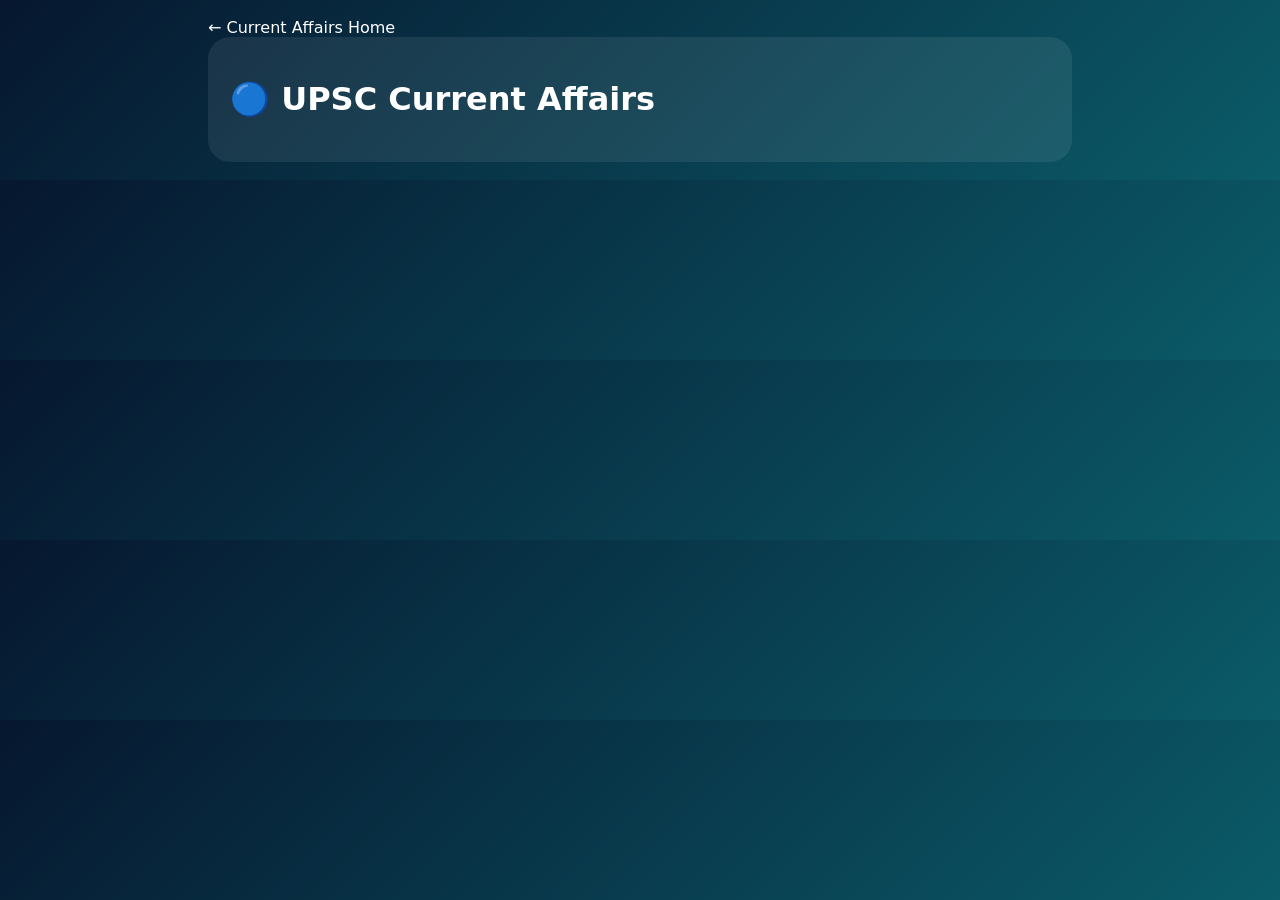
==== commit de14cc10: "Add files via upload" ====
--- a/quiz.html
+++ b/quiz.html
@@ -1,24 +1,19 @@
-<!doctype html><html lang="en"><head><meta charset="utf-8"><meta name="viewport" content="width=device-width,initial-scale=1">
-<title>UPSC 2027 TARGET • SUPER HARD</title>
-<style>
-body{margin:0;background:radial-gradient(circle at top,#213e62,#050a12 65%);color:#f4f7fb;font-family:system-ui,Segoe UI,sans-serif}
-header{padding:20px;text-align:center;background:linear-gradient(90deg,#16466b,#4a245f,#0a5b4b);position:sticky;top:0;z-index:5}h1{margin:0;font-size:clamp(22px,6vw,38px)}
-.tabs{display:flex;gap:8px;overflow:auto;padding:11px;background:#06101b;position:sticky;top:91px;z-index:4}.tabs button{border:0;border-radius:22px;padding:10px 14px;background:#1b3047;color:#fff;font-weight:800;white-space:nowrap}.tabs .active{background:#10c987}
-.wrap{max-width:1000px;margin:auto;padding:16px}.card{background:#0d1d31ee;border:1px solid #2c4865;border-radius:20px;padding:19px}
-.meta{display:flex;justify-content:space-between;gap:8px;flex-wrap:wrap;color:#b6c5d5;font-size:14px}.q{font-size:20px;line-height:1.6;white-space:pre-line;margin:20px 0}
-.opt{display:block;width:100%;margin:10px 0;padding:15px;text-align:left;border:1px solid #385570;border-radius:13px;background:#122941;color:#fff;font-size:17px;cursor:pointer}.correct{background:#087b48!important;border-color:#52ffad!important}.wrong{background:#8e2738!important;border-color:#ff8994!important}.lock{cursor:default}
-.exp{display:none;margin-top:17px;padding:17px;background:#073b2d;border-left:5px solid #20d987;border-radius:10px;line-height:1.7}.progress{height:9px;background:#17283b;border-radius:9px;overflow:hidden;margin:12px 0}.bar{height:100%;background:linear-gradient(90deg,#4dd0e1,#20d879,#ffd166);width:0}
-.controls{display:flex;justify-content:space-between;margin-top:18px}.controls button{border:0;border-radius:12px;padding:11px 17px;background:#29435e;color:#fff;font-weight:900}.gold{color:#ffd166;font-weight:900}
-</style></head><body>
-<header><h1>🇮🇳 UPSC 2027 TARGET • SUPER HARD</h1><div>7 Areas × 80 = 560 • A/B/C/D balanced</div></header>
-<div class="tabs" id="tabs"></div><div class="wrap"><div class="card">
-<div class="meta"><span id="sub"></span><span id="num"></span><span id="score" class="gold"></span></div><div class="progress"><div class="bar" id="bar"></div></div>
-<div class="q" id="q"></div><div id="opts"></div><div class="exp" id="exp"></div>
-<div class="controls"><button onclick="prev()">◀ Previous</button><button onclick="next()">Next ▶</button></div>
-</div></div>
+<!doctype html><html lang="hi"><head><meta charset="utf-8"><meta name="viewport" content="width=device-width,initial-scale=1">
+<title>Current Affairs Quiz</title><style>
+*{box-sizing:border-box}body{margin:0;font-family:system-ui,Arial;background:linear-gradient(135deg,#06172f,#0b5b68);color:#fff}.wrap{max-width:900px;margin:auto;padding:18px}
+.top{padding:22px;border-radius:22px;background:#ffffff14}.back{color:#fff;text-decoration:none}.card{margin-top:18px;background:#fff;color:#142;border-radius:22px;padding:22px;box-shadow:0 14px 35px #0006}.q{font-size:21px;font-weight:800;line-height:1.5}.opt{padding:14px;margin:10px 0;border:2px solid #ddd;border-radius:13px;cursor:pointer;background:#fafafa}.ok{background:#b8f5c9!important;border-color:#16a34a!important}.bad{background:#ffc2c2!important;border-color:#dc2626!important}.sol{margin-top:15px;padding:16px;border-left:5px solid #16a34a;background:#eef9f0;line-height:1.6}.btn{padding:11px 15px;border:0;border-radius:10px;cursor:pointer;margin-top:12px}.meta{opacity:.8}
+</style></head><body><div class="wrap"><a class="back" href="index.html">← Current Affairs Home</a>
+<div class="top"><h1 id="title">Current Affairs Quiz</h1><div class="meta" id="meta"></div></div><div id="app"></div></div>
 <script>
-const D={"HISTORY": [{"id": 1, "topic": "History & Indian National Movement", "type": "Statement Analysis", "difficulty": "SUPER HARD", "question": "UPSC 2027 analytical challenge: दिए तथ्य से सबसे सुरक्षित निष्कर्ष चुनिए।\n\n1857 के विद्रोह को समझने का सबसे सुरक्षित ऐतिहासिक निष्कर्ष क्या है?", "options": ["क्षेत्रानुसार अलग सामाजिक, राजनीतिक और आर्थिक कारणों वाला बहु-आयामी विद्रोह", "यह केवल सैनिक विद्रोह था", "यह केवल किसान आंदोलन था", "पूरे भारत में समान नेतृत्व वाला केंद्रीकृत आंदोलन"], "answer": 0, "concept": "एक ही कारण से 1857 की विविध क्षेत्रीय प्रकृति नहीं समझी जा सकती।"}, {"id": 2, "topic": "History & Indian National Movement", "type": "Case Study", "difficulty": "SUPER HARD", "question": "Statement trap: absolute शब्द और छिपी assumptions पहचानिए।\n\nऔपनिवेशिक भूमि-राजस्व व्यवस्था का प्रभाव समझने में कौन-सा समूह साथ देखना चाहिए?", "options": ["केवल राजस्व दर", "राज्य, जमींदार, किसान, स्वामित्व और निवेश संबंध", "केवल एक वर्ष का उत्पादन", "केवल ब्रिटिश संसद"], "answer": 1, "concept": "Land revenue institutions ने अधिकार, प्रोत्साहन और ग्रामीण संबंधों को प्रभावित किया।"}, {"id": 3, "topic": "History & Indian National Movement", "type": "Concept Application", "difficulty": "SUPER HARD", "question": "Case study: evidence से आगे बढ़कर unsupported inference न करें।\n\nस्वदेशी आंदोलन की एक महत्वपूर्ण विशेषता क्या थी?", "options": ["केवल सैन्य प्रतिरोध", "केवल रियासतों में आंदोलन", "बहिष्कार, स्वदेशी, राष्ट्रीय शिक्षा और जनसंगठन", "केवल कर सुधार"], "answer": 2, "concept": "स्वदेशी ने राजनीतिक भागीदारी को आर्थिक और शैक्षिक साधनों से जोड़ा।"}, {"id": 4, "topic": "History & Indian National Movement", "type": "Elimination Trap", "difficulty": "SUPER HARD", "question": "Concept application: तथ्य को नए संदर्भ में लागू कीजिए।\n\nऐतिहासिक स्रोत में पक्षपात पहचानने का बेहतर तरीका क्या है?", "options": ["स्रोत को तुरंत अस्वीकार करना", "भावनात्मक भाषा को सत्य मानना", "केवल बाद की पुस्तक देखना", "उद्देश्य, संदर्भ, समय और स्वतंत्र साक्ष्यों से तुलना करना"], "answer": 3, "concept": "Source criticism में provenance, purpose और corroboration महत्वपूर्ण हैं।"}, {"id": 5, "topic": "History & Indian National Movement", "type": "Assertion–Reason", "difficulty": "SUPER HARD", "question": "Elimination trap: आकर्षक विकल्प में निर्णायक त्रुटि खोजिए।\n\nगांधीवादी सत्याग्रह का मूल संयोजन क्या था?", "options": ["अहिंसा, आत्म-अनुशासन और नैतिक-राजनीतिक दबाव", "हिंसा और गुप्त कार्रवाई", "केवल चुनावी राजनीति", "औपनिवेशिक समाज से पूर्ण दूरी"], "answer": 0, "concept": "सत्याग्रह में non-violence, discipline और mass participation जुड़े थे।"}, {"id": 6, "topic": "History & Indian National Movement", "type": "Causal Reasoning", "difficulty": "SUPER HARD", "question": "Assertion–Reason style: कथन का सबसे मजबूत आधार चुनिए।\n\n1857 के विद्रोह को समझने का सबसे सुरक्षित ऐतिहासिक निष्कर्ष क्या है?", "options": ["यह केवल सैनिक विद्रोह था", "क्षेत्रानुसार अलग सामाजिक, राजनीतिक और आर्थिक कारणों वाला बहु-आयामी विद्रोह", "यह केवल किसान आंदोलन था", "पूरे भारत में समान नेतृत्व वाला केंद्रीकृत आंदोलन"], "answer": 1, "concept": "एक ही कारण से 1857 की विविध क्षेत्रीय प्रकृति नहीं समझी जा सकती।"}, {"id": 7, "topic": "History & Indian National Movement", "type": "Multi-dimensional", "difficulty": "SUPER HARD", "question": "Multi-dimensional lens: संस्थागत, सामाजिक और आर्थिक/पर्यावरणीय प्रभाव साथ देखें।\n\nऔपनिवेशिक भूमि-राजस्व व्यवस्था का प्रभाव समझने में कौन-सा समूह साथ देखना चाहिए?", "options": ["केवल राजस्व दर", "केवल एक वर्ष का उत्पादन", "राज्य, जमींदार, किसान, स्वामित्व और निवेश संबंध", "केवल ब्रिटिश संसद"], "answer": 2, "concept": "Land revenue institutions ने अधिकार, प्रोत्साहन और ग्रामीण संबंधों को प्रभावित किया।"}, {"id": 8, "topic": "History & Indian National Movement", "type": "UPSC Trap", "difficulty": "SUPER HARD", "question": "Prelims logic: 'only/always/necessarily' वाले विकल्पों की विशेष जाँच करें।\n\nस्वदेशी आंदोलन की एक महत्वपूर्ण विशेषता क्या थी?", "options": ["केवल सैन्य प्रतिरोध", "केवल रियासतों में आंदोलन", "केवल कर सुधार", "बहिष्कार, स्वदेशी, राष्ट्रीय शिक्षा और जनसंगठन"], "answer": 3, "concept": "स्वदेशी ने राजनीतिक भागीदारी को आर्थिक और शैक्षिक साधनों से जोड़ा।"}, {"id": 9, "topic": "History & Indian National Movement", "type": "Statement Analysis", "difficulty": "SUPER HARD", "question": "UPSC 2027 analytical challenge: दिए तथ्य से सबसे सुरक्षित निष्कर्ष चुनिए।\n\nऐतिहासिक स्रोत में पक्षपात पहचानने का बेहतर तरीका क्या है?", "options": ["उद्देश्य, संदर्भ, समय और स्वतंत्र साक्ष्यों से तुलना करना", "स्रोत को तुरंत अस्वीकार करना", "भावनात्मक भाषा को सत्य मानना", "केवल बाद की पुस्तक देखना"], "answer": 0, "concept": "Source criticism में provenance, purpose और corroboration महत्वपूर्ण हैं।"}, {"id": 10, "topic": "History & Indian National Movement", "type": "Case Study", "difficulty": "SUPER HARD", "question": "Statement trap: absolute शब्द और छिपी assumptions पहचानिए।\n\nगांधीवादी सत्याग्रह का मूल संयोजन क्या था?", "options": ["हिंसा और गुप्त कार्रवाई", "अहिंसा, आत्म-अनुशासन और नैतिक-राजनीतिक दबाव", "केवल चुनावी राजनीति", "औपनिवेशिक समाज से पूर्ण दूरी"], "answer": 1, "concept": "सत्याग्रह में non-violence, discipline और mass participation जुड़े थे।"}, {"id": 11, "topic": "History & Indian National Movement", "type": "Concept Application", "difficulty": "SUPER HARD", "question": "Case study: evidence से आगे बढ़कर unsupported inference न करें।\n\n1857 के विद्रोह को समझने का सबसे सुरक्षित ऐतिहासिक निष्कर्ष क्या है?", "options": ["यह केवल सैनिक विद्रोह था", "यह केवल किसान आंदोलन था", "क्षेत्रानुसार अलग सामाजिक, राजनीतिक और आर्थिक कारणों वाला बहु-आयामी विद्रोह", "पूरे भारत में समान नेतृत्व वाला केंद्रीकृत आंदोलन"], "answer": 2, "concept": "एक ही कारण से 1857 की विविध क्षेत्रीय प्रकृति नहीं समझी जा सकती।"}, {"id": 12, "topic": "History & Indian National Movement", "type": "Elimination Trap", "difficulty": "SUPER HARD", "question": "Concept application: तथ्य को नए संदर्भ में लागू कीजिए।\n\nऔपनिवेशिक भूमि-राजस्व व्यवस्था का प्रभाव समझने में कौन-सा समूह साथ देखना चाहिए?", "options": ["केवल राजस्व दर", "केवल एक वर्ष का उत्पादन", "केवल ब्रिटिश संसद", "राज्य, जमींदार, किसान, स्वामित्व और निवेश संबंध"], "answer": 3, "concept": "Land revenue institutions ने अधिकार, प्रोत्साहन और ग्रामीण संबंधों को प्रभावित किया।"}, {"id": 13, "topic": "History & Indian National Movement", "type": "Assertion–Reason", "difficulty": "SUPER HARD", "question": "Elimination trap: आकर्षक विकल्प में निर्णायक त्रुटि खोजिए।\n\nस्वदेशी आंदोलन की एक महत्वपूर्ण विशेषता क्या थी?", "options": ["बहिष्कार, स्वदेशी, राष्ट्रीय शिक्षा और जनसंगठन", "केवल सैन्य प्रतिरोध", "केवल रियासतों में आंदोलन", "केवल कर सुधार"], "answer": 0, "concept": "स्वदेशी ने राजनीतिक भागीदारी को आर्थिक और शैक्षिक साधनों से जोड़ा।"}, {"id": 14, "topic": "History & Indian National Movement", "type": "Causal Reasoning", "difficulty": "SUPER HARD", "question": "Assertion–Reason style: कथन का सबसे मजबूत आधार चुनिए।\n\nऐतिहासिक स्रोत में पक्षपात पहचानने का बेहतर तरीका क्या है?", "options": ["स्रोत को तुरंत अस्वीकार करना", "उद्देश्य, संदर्भ, समय और स्वतंत्र साक्ष्यों से तुलना करना", "भावनात्मक भाषा को सत्य मानना", "केवल बाद की पुस्तक देखना"], "answer": 1, "concept": "Source criticism में provenance, purpose और corroboration महत्वपूर्ण हैं।"}, {"id": 15, "topic": "History & Indian National Movement", "type": "Multi-dimensional", "difficulty": "SUPER HARD", "question": "Multi-dimensional lens: संस्थागत, सामाजिक और आर्थिक/पर्यावरणीय प्रभाव साथ देखें।\n\nगांधीवादी सत्याग्रह का मूल संयोजन क्या था?", "options": ["हिंसा और गुप्त कार्रवाई", "केवल चुनावी राजनीति", "अहिंसा, आत्म-अनुशासन और नैतिक-राजनीतिक दबाव", "औपनिवेशिक समाज से पूर्ण दूरी"], "answer": 2, "concept": "सत्याग्रह में non-violence, discipline और mass participation जुड़े थे।"}, {"id": 16, "topic": "History & Indian National Movement", "type": "UPSC Trap", "difficulty": "SUPER HARD", "question": "Prelims logic: 'only/always/necessarily' वाले विकल्पों की विशेष जाँच करें।\n\n1857 के विद्रोह को समझने का सबसे सुरक्षित ऐतिहासिक निष्कर्ष क्या है?", "options": ["यह केवल सैनिक विद्रोह था", "यह केवल किसान आंदोलन था", "पूरे भारत में समान नेतृत्व वाला केंद्रीकृत आंदोलन", "क्षेत्रानुसार अलग सामाजिक, राजनीतिक और आर्थिक कारणों वाला बहु-आयामी विद्रोह"], "answer": 3, "concept": "एक ही कारण से 1857 की विविध क्षेत्रीय प्रकृति नहीं समझी जा सकती।"}, {"id": 17, "topic": "History & Indian National Movement", "type": "Statement Analysis", "difficulty": "SUPER HARD", "question": "UPSC 2027 analytical challenge: दिए तथ्य से सबसे सुरक्षित निष्कर्ष चुनिए।\n\nऔपनिवेशिक भूमि-राजस्व व्यवस्था का प्रभाव समझने में कौन-सा समूह साथ देखना चाहिए?", "options": ["राज्य, जमींदार, किसान, स्वामित्व और निवेश संबंध", "केवल राजस्व दर", "केवल एक वर्ष का उत्पादन", "केवल ब्रिटिश संसद"], "answer": 0, "concept": "Land revenue institutions ने अधिकार, प्रोत्साहन और ग्रामीण संबंधों को प्रभावित किया।"}, {"id": 18, "topic": "History & Indian National Movement", "type": "Case Study", "difficulty": "SUPER HARD", "question": "Statement trap: absolute शब्द और छिपी assumptions पहचानिए।\n\nस्वदेशी आंदोलन की एक महत्वपूर्ण विशेषता क्या थी?", "options": ["केवल सैन्य प्रतिरोध", "बहिष्कार, स्वदेशी, राष्ट्रीय शिक्षा और जनसंगठन", "केवल रियासतों में आंदोलन", "केवल कर सुधार"], "answer": 1, "concept": "स्वदेशी ने राजनीतिक भागीदारी को आर्थिक और शैक्षिक साधनों से जोड़ा।"}, {"id": 19, "topic": "History & Indian National Movement", "type": "Concept Application", "difficulty": "SUPER HARD", "question": "Case study: evidence से आगे बढ़कर unsupported inference न करें।\n\nऐतिहासिक स्रोत में पक्षपात पहचानने का बेहतर तरीका क्या है?", "options": ["स्रोत को तुरंत अस्वीकार करना", "भावनात्मक भाषा को सत्य मानना", "उद्देश्य, संदर्भ, समय और स्वतंत्र साक्ष्यों से तुलना करना", "केवल बाद की पुस्तक देखना"], "answer": 2, "concept": "Source criticism में provenance, purpose और corroboration महत्वपूर्ण हैं।"}, {"id": 20, "topic": "History & Indian National Movement", "type": "Elimination Trap", "difficulty": "SUPER HARD", "question": "Concept application: तथ्य को नए संदर्भ में लागू कीजिए।\n\nगांधीवादी सत्याग्रह का मूल संयोजन क्या था?", "options": ["हिंसा और गुप्त कार्रवाई", "केवल चुनावी राजनीति", "औपनिवेशिक समाज से पूर्ण दूरी", "अहिंसा, आत्म-अनुशासन और नैतिक-राजनीतिक दबाव"], "answer": 3, "concept": "सत्याग्रह में non-violence, discipline और mass participation जुड़े थे।"}, {"id": 21, "topic": "History & Indian National Movement", "type": "Assertion–Reason", "difficulty": "ADVANCED", "question": "Elimination trap: आकर्षक विकल्प में निर्णायक त्रुटि खोजिए।\n\n1857 के विद्रोह को समझने का सबसे सुरक्षित ऐतिहासिक निष्कर्ष क्या है?", "options": ["क्षेत्रानुसार अलग सामाजिक, राजनीतिक और आर्थिक कारणों वाला बहु-आयामी विद्रोह", "यह केवल सैनिक विद्रोह था", "यह केवल किसान आंदोलन था", "पूरे भारत में समान नेतृत्व वाला केंद्रीकृत आंदोलन"], "answer": 0, "concept": "एक ही कारण से 1857 की विविध क्षेत्रीय प्रकृति नहीं समझी जा सकती।"}, {"id": 22, "topic": "History & Indian National Movement", "type": "Causal Reasoning", "difficulty": "ADVANCED", "question": "Assertion–Reason style: कथन का सबसे मजबूत आधार चुनिए।\n\nऔपनिवेशिक भूमि-राजस्व व्यवस्था का प्रभाव समझने में कौन-सा समूह साथ देखना चाहिए?", "options": ["केवल राजस्व दर", "राज्य, जमींदार, किसान, स्वामित्व और निवेश संबंध", "केवल एक वर्ष का उत्पादन", "केवल ब्रिटिश संसद"], "answer": 1, "concept": "Land revenue institutions ने अधिकार, प्रोत्साहन और ग्रामीण संबंधों को प्रभावित किया।"}, {"id": 23, "topic": "History & Indian National Movement", "type": "Multi-dimensional", "difficulty": "ADVANCED", "question": "Multi-dimensional lens: संस्थागत, सामाजिक और आर्थिक/पर्यावरणीय प्रभाव साथ देखें।\n\nस्वदेशी आंदोलन की एक महत्वपूर्ण विशेषता क्या थी?", "options": ["केवल सैन्य प्रतिरोध", "केवल रियासतों में आंदोलन", "बहिष्कार, स्वदेशी, राष्ट्रीय शिक्षा और जनसंगठन", "केवल कर सुधार"], "answer": 2, "concept": "स्वदेशी ने राजनीतिक भागीदारी को आर्थिक और शैक्षिक साधनों से जोड़ा।"}, {"id": 24, "topic": "History & Indian National Movement", "type": "UPSC Trap", "difficulty": "ADVANCED", "question": "Prelims logic: 'only/always/necessarily' वाले विकल्पों की विशेष जाँच करें।\n\nऐतिहासिक स्रोत में पक्षपात पहचानने का बेहतर तरीका क्या है?", "options": ["स्रोत को तुरंत अस्वीकार करना", "भावनात्मक भाषा को सत्य मानना", "केवल बाद की पुस्तक देखना", "उद्देश्य, संदर्भ, समय और स्वतंत्र साक्ष्यों से तुलना करना"], "answer": 3, "concept": "Source criticism में provenance, purpose और corroboration महत्वपूर्ण हैं।"}, {"id": 25, "topic": "History & Indian National Movement", "type": "Statement Analysis", "difficulty": "ADVANCED", "question": "UPSC 2027 analytical challenge: दिए तथ्य से सबसे सुरक्षित निष्कर्ष चुनिए।\n\nगांधीवादी सत्याग्रह का मूल संयोजन क्या था?", "options": ["अहिंसा, आत्म-अनुशासन और नैतिक-राजनीतिक दबाव", "हिंसा और गुप्त कार्रवाई", "केवल चुनावी राजनीति", "औपनिवेशिक समाज से पूर्ण दूरी"], "answer": 0, "concept": "सत्याग्रह में non-violence, discipline और mass participation जुड़े थे।"}, {"id": 26, "topic": "History & Indian National Movement", "type": "Case Study", "difficulty": "ADVANCED", "question": "Statement trap: absolute शब्द और छिपी assumptions पहचानिए।\n\n1857 के विद्रोह को समझने का सबसे सुरक्षित ऐतिहासिक निष्कर्ष क्या है?", "options": ["यह केवल सैनिक विद्रोह था", "क्षेत्रानुसार अलग सामाजिक, राजनीतिक और आर्थिक कारणों वाला बहु-आयामी विद्रोह", "यह केवल किसान आंदोलन था", "पूरे भारत में समान नेतृत्व वाला केंद्रीकृत आंदोलन"], "answer": 1, "concept": "एक ही कारण से 1857 की विविध क्षेत्रीय प्रकृति नहीं समझी जा सकती।"}, {"id": 27, "topic": "History & Indian National Movement", "type": "Concept Application", "difficulty": "ADVANCED", "question": "Case study: evidence से आगे बढ़कर unsupported inference न करें।\n\nऔपनिवेशिक भूमि-राजस्व व्यवस्था का प्रभाव समझने में कौन-सा समूह साथ देखना चाहिए?", "options": ["केवल राजस्व दर", "केवल एक वर्ष का उत्पादन", "राज्य, जमींदार, किसान, स्वामित्व और निवेश संबंध", "केवल ब्रिटिश संसद"], "answer": 2, "concept": "Land revenue institutions ने अधिकार, प्रोत्साहन और ग्रामीण संबंधों को प्रभावित किया।"}, {"id": 28, "topic": "History & Indian National Movement", "type": "Elimination Trap", "difficulty": "ADVANCED", "question": "Concept application: तथ्य को नए संदर्भ में लागू कीजिए।\n\nस्वदेशी आंदोलन की एक महत्वपूर्ण विशेषता क्या थी?", "options": ["केवल सैन्य प्रतिरोध", "केवल रियासतों में आंदोलन", "केवल कर सुधार", "बहिष्कार, स्वदेशी, राष्ट्रीय शिक्षा और जनसंगठन"], "answer": 3, "concept": "स्वदेशी ने राजनीतिक भागीदारी को आर्थिक और शैक्षिक साधनों से जोड़ा।"}, {"id": 29, "topic": "History & Indian National Movement", "type": "Assertion–Reason", "difficulty": "ADVANCED", "question": "Elimination trap: आकर्षक विकल्प में निर्णायक त्रुटि खोजिए।\n\nऐतिहासिक स्रोत में पक्षपात पहचानने का बेहतर तरीका क्या है?", "options": ["उद्देश्य, संदर्भ, समय और स्वतंत्र साक्ष्यों से तुलना करना", "स्रोत को तुरंत अस्वीकार करना", "भावनात्मक भाषा को सत्य मानना", "केवल बाद की पुस्तक देखना"], "answer": 0, "concept": "Source criticism में provenance, purpose और corroboration महत्वपूर्ण हैं।"}, {"id": 30, "topic": "History & Indian National Movement", "type": "Causal Reasoning", "difficulty": "ADVANCED", "question": "Assertion–Reason style: कथन का सबसे मजबूत आधार चुनिए।\n\nगांधीवादी सत्याग्रह का मूल संयोजन क्या था?", "options": ["हिंसा और गुप्त कार्रवाई", "अहिंसा, आत्म-अनुशासन और नैतिक-राजनीतिक दबाव", "केवल चुनावी राजनीति", "औपनिवेशिक समाज से पूर्ण दूरी"], "answer": 1, "concept": "सत्याग्रह में non-violence, discipline और mass participation जुड़े थे।"}, {"id": 31, "topic": "History & Indian National Movement", "type": "Multi-dimensional", "difficulty": "ADVANCED", "question": "Multi-dimensional lens: संस्थागत, सामाजिक और आर्थिक/पर्यावरणीय प्रभाव साथ देखें।\n\n1857 के विद्रोह को समझने का सबसे सुरक्षित ऐतिहासिक निष्कर्ष क्या है?", "options": ["यह केवल सैनिक विद्रोह था", "यह केवल किसान आंदोलन था", "क्षेत्रानुसार अलग सामाजिक, राजनीतिक और आर्थिक कारणों वाला बहु-आयामी विद्रोह", "पूरे भारत में समान नेतृत्व वाला केंद्रीकृत आंदोलन"], "answer": 2, "concept": "एक ही कारण से 1857 की विविध क्षेत्रीय प्रकृति नहीं समझी जा सकती।"}, {"id": 32, "topic": "History & Indian National Movement", "type": "UPSC Trap", "difficulty": "ADVANCED", "question": "Prelims logic: 'only/always/necessarily' वाले विकल्पों की विशेष जाँच करें।\n\nऔपनिवेशिक भूमि-राजस्व व्यवस्था का प्रभाव समझने में कौन-सा समूह साथ देखना चाहिए?", "options": ["केवल राजस्व दर", "केवल एक वर्ष का उत्पादन", "केवल ब्रिटिश संसद", "राज्य, जमींदार, किसान, स्वामित्व और निवेश संबंध"], "answer": 3, "concept": "Land revenue institutions ने अधिकार, प्रोत्साहन और ग्रामीण संबंधों को प्रभावित किया।"}, {"id": 33, "topic": "History & Indian National Movement", "type": "Statement Analysis", "difficulty": "ADVANCED", "question": "UPSC 2027 analytical challenge: दिए तथ्य से सबसे सुरक्षित निष्कर्ष चुनिए।\n\nस्वदेशी आंदोलन की एक महत्वपूर्ण विशेषता क्या थी?", "options": ["बहिष्कार, स्वदेशी, राष्ट्रीय शिक्षा और जनसंगठन", "केवल सैन्य प्रतिरोध", "केवल रियासतों में आंदोलन", "केवल कर सुधार"], "answer": 0, "concept": "स्वदेशी ने राजनीतिक भागीदारी को आर्थिक और शैक्षिक साधनों से जोड़ा।"}, {"id": 34, "topic": "History & Indian National Movement", "type": "Case Study", "difficulty": "ADVANCED", "question": "Statement trap: absolute शब्द और छिपी assumptions पहचानिए।\n\nऐतिहासिक स्रोत में पक्षपात पहचानने का बेहतर तरीका क्या है?", "options": ["स्रोत को तुरंत अस्वीकार करना", "उद्देश्य, संदर्भ, समय और स्वतंत्र साक्ष्यों से तुलना करना", "भावनात्मक भाषा को सत्य मानना", "केवल बाद की पुस्तक देखना"], "answer": 1, "concept": "Source criticism में provenance, purpose और corroboration महत्वपूर्ण हैं।"}, {"id": 35, "topic": "History & Indian National Movement", "type": "Concept Application", "difficulty": "ADVANCED", "question": "Case study: evidence से आगे बढ़कर unsupported inference न करें।\n\nगांधीवादी सत्याग्रह का मूल संयोजन क्या था?", "options": ["हिंसा और गुप्त कार्रवाई", "केवल चुनावी राजनीति", "अहिंसा, आत्म-अनुशासन और नैतिक-राजनीतिक दबाव", "औपनिवेशिक समाज से पूर्ण दूरी"], "answer": 2, "concept": "सत्याग्रह में non-violence, discipline और mass participation जुड़े थे।"}, {"id": 36, "topic": "History & Indian National Movement", "type": "Elimination Trap", "difficulty": "ADVANCED", "question": "Concept application: तथ्य को नए संदर्भ में लागू कीजिए।\n\n1857 के विद्रोह को समझने का सबसे सुरक्षित ऐतिहासिक निष्कर्ष क्या है?", "options": ["यह केवल सैनिक विद्रोह था", "यह केवल किसान आंदोलन था", "पूरे भारत में समान नेतृत्व वाला केंद्रीकृत आंदोलन", "क्षेत्रानुसार अलग सामाजिक, राजनीतिक और आर्थिक कारणों वाला बहु-आयामी विद्रोह"], "answer": 3, "concept": "एक ही कारण से 1857 की विविध क्षेत्रीय प्रकृति नहीं समझी जा सकती।"}, {"id": 37, "topic": "History & Indian National Movement", "type": "Assertion–Reason", "difficulty": "ADVANCED", "question": "Elimination trap: आकर्षक विकल्प में निर्णायक त्रुटि खोजिए।\n\nऔपनिवेशिक भूमि-राजस्व व्यवस्था का प्रभाव समझने में कौन-सा समूह साथ देखना चाहिए?", "options": ["राज्य, जमींदार, किसान, स्वामित्व और निवेश संबंध", "केवल राजस्व दर", "केवल एक वर्ष का उत्पादन", "केवल ब्रिटिश संसद"], "answer": 0, "concept": "Land revenue institutions ने अधिकार, प्रोत्साहन और ग्रामीण संबंधों को प्रभावित किया।"}, {"id": 38, "topic": "History & Indian National Movement", "type": "Causal Reasoning", "difficulty": "ADVANCED", "question": "Assertion–Reason style: कथन का सबसे मजबूत आधार चुनिए।\n\nस्वदेशी आंदोलन की एक महत्वपूर्ण विशेषता क्या थी?", "options": ["केवल सैन्य प्रतिरोध", "बहिष्कार, स्वदेशी, राष्ट्रीय शिक्षा और जनसंगठन", "केवल रियासतों में आंदोलन", "केवल कर सुधार"], "answer": 1, "concept": "स्वदेशी ने राजनीतिक भागीदारी को आर्थिक और शैक्षिक साधनों से जोड़ा।"}, {"id": 39, "topic": "History & Indian National Movement", "type": "Multi-dimensional", "difficulty": "ADVANCED", "question": "Multi-dimensional lens: संस्थागत, सामाजिक और आर्थिक/पर्यावरणीय प्रभाव साथ देखें।\n\nऐतिहासिक स्रोत में पक्षपात पहचानने का बेहतर तरीका क्या है?", "options": ["स्रोत को तुरंत अस्वीकार करना", "भावनात्मक भाषा को सत्य मानना", "उद्देश्य, संदर्भ, समय और स्वतंत्र साक्ष्यों से तुलना करना", "केवल बाद की पुस्तक देखना"], "answer": 2, "concept": "Source criticism में provenance, purpose और corroboration महत्वपूर्ण हैं।"}, {"id": 40, "topic": "History & Indian National Movement", "type": "UPSC Trap", "difficulty": "ADVANCED", "question": "Prelims logic: 'only/always/necessarily' वाले विकल्पों की विशेष जाँच करें।\n\nगांधीवादी सत्याग्रह का मूल संयोजन क्या था?", "options": ["हिंसा और गुप्त कार्रवाई", "केवल चुनावी राजनीति", "औपनिवेशिक समाज से पूर्ण दूरी", "अहिंसा, आत्म-अनुशासन और नैतिक-राजनीतिक दबाव"], "answer": 3, "concept": "सत्याग्रह में non-violence, discipline और mass participation जुड़े थे।"}, {"id": 41, "topic": "History & Indian National Movement", "type": "Statement Analysis", "difficulty": "ADVANCED", "question": "UPSC 2027 analytical challenge: दिए तथ्य से सबसे सुरक्षित निष्कर्ष चुनिए।\n\n1857 के विद्रोह को समझने का सबसे सुरक्षित ऐतिहासिक निष्कर्ष क्या है?", "options": ["क्षेत्रानुसार अलग सामाजिक, राजनीतिक और आर्थिक कारणों वाला बहु-आयामी विद्रोह", "यह केवल सैनिक विद्रोह था", "यह केवल किसान आंदोलन था", "पूरे भारत में समान नेतृत्व वाला केंद्रीकृत आंदोलन"], "answer": 0, "concept": "एक ही कारण से 1857 की विविध क्षेत्रीय प्रकृति नहीं समझी जा सकती।"}, {"id": 42, "topic": "History & Indian National Movement", "type": "Case Study", "difficulty": "ADVANCED", "question": "Statement trap: absolute शब्द और छिपी assumptions पहचानिए।\n\nऔपनिवेशिक भूमि-राजस्व व्यवस्था का प्रभाव समझने में कौन-सा समूह साथ देखना चाहिए?", "options": ["केवल राजस्व दर", "राज्य, जमींदार, किसान, स्वामित्व और निवेश संबंध", "केवल एक वर्ष का उत्पादन", "केवल ब्रिटिश संसद"], "answer": 1, "concept": "Land revenue institutions ने अधिकार, प्रोत्साहन और ग्रामीण संबंधों को प्रभावित किया।"}, {"id": 43, "topic": "History & Indian National Movement", "type": "Concept Application", "difficulty": "ADVANCED", "question": "Case study: evidence से आगे बढ़कर unsupported inference न करें।\n\nस्वदेशी आंदोलन की एक महत्वपूर्ण विशेषता क्या थी?", "options": ["केवल सैन्य प्रतिरोध", "केवल रियासतों में आंदोलन", "बहिष्कार, स्वदेशी, राष्ट्रीय शिक्षा और जनसंगठन", "केवल कर सुधार"], "answer": 2, "concept": "स्वदेशी ने राजनीतिक भागीदारी को आर्थिक और शैक्षिक साधनों से जोड़ा।"}, {"id": 44, "topic": "History & Indian National Movement", "type": "Elimination Trap", "difficulty": "ADVANCED", "question": "Concept application: तथ्य को नए संदर्भ में लागू कीजिए।\n\nऐतिहासिक स्रोत में पक्षपात पहचानने का बेहतर तरीका क्या है?", "options": ["स्रोत को तुरंत अस्वीकार करना", "भावनात्मक भाषा को सत्य मानना", "केवल बाद की पुस्तक देखना", "उद्देश्य, संदर्भ, समय और स्वतंत्र साक्ष्यों से तुलना करना"], "answer": 3, "concept": "Source criticism में provenance, purpose और corroboration महत्वपूर्ण हैं।"}, {"id": 45, "topic": "History & Indian National Movement", "type": "Assertion–Reason", "difficulty": "ADVANCED", "question": "Elimination trap: आकर्षक विकल्प में निर्णायक त्रुटि खोजिए।\n\nगांधीवादी सत्याग्रह का मूल संयोजन क्या था?", "options": ["अहिंसा, आत्म-अनुशासन और नैतिक-राजनीतिक दबाव", "हिंसा और गुप्त कार्रवाई", "केवल चुनावी राजनीति", "औपनिवेशिक समाज से पूर्ण दूरी"], "answer": 0, "concept": "सत्याग्रह में non-violence, discipline और mass participation जुड़े थे।"}, {"id": 46, "topic": "History & Indian National Movement", "type": "Causal Reasoning", "difficulty": "ADVANCED", "question": "Assertion–Reason style: कथन का सबसे मजबूत आधार चुनिए।\n\n1857 के विद्रोह को समझने का सबसे सुरक्षित ऐतिहासिक निष्कर्ष क्या है?", "options": ["यह केवल सैनिक विद्रोह था", "क्षेत्रानुसार अलग सामाजिक, राजनीतिक और आर्थिक कारणों वाला बहु-आयामी विद्रोह", "यह केवल किसान आंदोलन था", "पूरे भारत में समान नेतृत्व वाला केंद्रीकृत आंदोलन"], "answer": 1, "concept": "एक ही कारण से 1857 की विविध क्षेत्रीय प्रकृति नहीं समझी जा सकती।"}, {"id": 47, "topic": "History & Indian National Movement", "type": "Multi-dimensional", "difficulty": "ADVANCED", "question": "Multi-dimensional lens: संस्थागत, सामाजिक और आर्थिक/पर्यावरणीय प्रभाव साथ देखें।\n\nऔपनिवेशिक भूमि-राजस्व व्यवस्था का प्रभाव समझने में कौन-सा समूह साथ देखना चाहिए?", "options": ["केवल राजस्व दर", "केवल एक वर्ष का उत्पादन", "राज्य, जमींदार, किसान, स्वामित्व और निवेश संबंध", "केवल ब्रिटिश संसद"], "answer": 2, "concept": "Land revenue institutions ने अधिकार, प्रोत्साहन और ग्रामीण संबंधों को प्रभावित किया।"}, {"id": 48, "topic": "History & Indian National Movement", "type": "UPSC Trap", "difficulty": "ADVANCED", "question": "Prelims logic: 'only/always/necessarily' वाले विकल्पों की विशेष जाँच करें।\n\nस्वदेशी आंदोलन की एक महत्वपूर्ण विशेषता क्या थी?", "options": ["केवल सैन्य प्रतिरोध", "केवल रियासतों में आंदोलन", "केवल कर सुधार", "बहिष्कार, स्वदेशी, राष्ट्रीय शिक्षा और जनसंगठन"], "answer": 3, "concept": "स्वदेशी ने राजनीतिक भागीदारी को आर्थिक और शैक्षिक साधनों से जोड़ा।"}, {"id": 49, "topic": "History & Indian National Movement", "type": "Statement Analysis", "difficulty": "ADVANCED", "question": "UPSC 2027 analytical challenge: दिए तथ्य से सबसे सुरक्षित निष्कर्ष चुनिए।\n\nऐतिहासिक स्रोत में पक्षपात पहचानने का बेहतर तरीका क्या है?", "options": ["उद्देश्य, संदर्भ, समय और स्वतंत्र साक्ष्यों से तुलना करना", "स्रोत को तुरंत अस्वीकार करना", "भावनात्मक भाषा को सत्य मानना", "केवल बाद की पुस्तक देखना"], "answer": 0, "concept": "Source criticism में provenance, purpose और corroboration महत्वपूर्ण हैं।"}, {"id": 50, "topic": "History & Indian National Movement", "type": "Case Study", "difficulty": "ADVANCED", "question": "Statement trap: absolute शब्द और छिपी assumptions पहचानिए।\n\nगांधीवादी सत्याग्रह का मूल संयोजन क्या था?", "options": ["हिंसा और गुप्त कार्रवाई", "अहिंसा, आत्म-अनुशासन और नैतिक-राजनीतिक दबाव", "केवल चुनावी राजनीति", "औपनिवेशिक समाज से पूर्ण दूरी"], "answer": 1, "concept": "सत्याग्रह में non-violence, discipline और mass participation जुड़े थे।"}, {"id": 51, "topic": "History & Indian National Movement", "type": "Concept Application", "difficulty": "ADVANCED", "question": "Case study: evidence से आगे बढ़कर unsupported inference न करें।\n\n1857 के विद्रोह को समझने का सबसे सुरक्षित ऐतिहासिक निष्कर्ष क्या है?", "options": ["यह केवल सैनिक विद्रोह था", "यह केवल किसान आंदोलन था", "क्षेत्रानुसार अलग सामाजिक, राजनीतिक और आर्थिक कारणों वाला बहु-आयामी विद्रोह", "पूरे भारत में समान नेतृत्व वाला केंद्रीकृत आंदोलन"], "answer": 2, "concept": "एक ही कारण से 1857 की विविध क्षेत्रीय प्रकृति नहीं समझी जा सकती।"}, {"id": 52, "topic": "History & Indian National Movement", "type": "Elimination Trap", "difficulty": "ADVANCED", "question": "Concept application: तथ्य को नए संदर्भ में लागू कीजिए।\n\nऔपनिवेशिक भूमि-राजस्व व्यवस्था का प्रभाव समझने में कौन-सा समूह साथ देखना चाहिए?", "options": ["केवल राजस्व दर", "केवल एक वर्ष का उत्पादन", "केवल ब्रिटिश संसद", "राज्य, जमींदार, किसान, स्वामित्व और निवेश संबंध"], "answer": 3, "concept": "Land revenue institutions ने अधिकार, प्रोत्साहन और ग्रामीण संबंधों को प्रभावित किया।"}, {"id": 53, "topic": "History & Indian National Movement", "type": "Assertion–Reason", "difficulty": "ADVANCED", "question": "Elimination trap: आकर्षक विकल्प में निर्णायक त्रुटि खोजिए।\n\nस्वदेशी आंदोलन की एक महत्वपूर्ण विशेषता क्या थी?", "options": ["बहिष्कार, स्वदेशी, राष्ट्रीय शिक्षा और जनसंगठन", "केवल सैन्य प्रतिरोध", "केवल रियासतों में आंदोलन", "केवल कर सुधार"], "answer": 0, "concept": "स्वदेशी ने राजनीतिक भागीदारी को आर्थिक और शैक्षिक साधनों से जोड़ा।"}, {"id": 54, "topic": "History & Indian National Movement", "type": "Causal Reasoning", "difficulty": "ADVANCED", "question": "Assertion–Reason style: कथन का सबसे मजबूत आधार चुनिए।\n\nऐतिहासिक स्रोत में पक्षपात पहचानने का बेहतर तरीका क्या है?", "options": ["स्रोत को तुरंत अस्वीकार करना", "उद्देश्य, संदर्भ, समय और स्वतंत्र साक्ष्यों से तुलना करना", "भावनात्मक भाषा को सत्य मानना", "केवल बाद की पुस्तक देखना"], "answer": 1, "concept": "Source criticism में provenance, purpose और corroboration महत्वपूर्ण हैं।"}, {"id": 55, "topic": "History & Indian National Movement", "type": "Multi-dimensional", "difficulty": "ADVANCED", "question": "Multi-dimensional lens: संस्थागत, सामाजिक और आर्थिक/पर्यावरणीय प्रभाव साथ देखें।\n\nगांधीवादी सत्याग्रह का मूल संयोजन क्या था?", "options": ["हिंसा और गुप्त कार्रवाई", "केवल चुनावी राजनीति", "अहिंसा, आत्म-अनुशासन और नैतिक-राजनीतिक दबाव", "औपनिवेशिक समाज से पूर्ण दूरी"], "answer": 2, "concept": "सत्याग्रह में non-violence, discipline और mass participation जुड़े थे।"}, {"id": 56, "topic": "History & Indian National Movement", "type": "UPSC Trap", "difficulty": "EXTREME", "question": "Prelims logic: 'only/always/necessarily' वाले विकल्पों की विशेष जाँच करें।\n\n1857 के विद्रोह को समझने का सबसे सुरक्षित ऐतिहासिक निष्कर्ष क्या है?", "options": ["यह केवल सैनिक विद्रोह था", "यह केवल किसान आंदोलन था", "पूरे भारत में समान नेतृत्व वाला केंद्रीकृत आंदोलन", "क्षेत्रानुसार अलग सामाजिक, राजनीतिक और आर्थिक कारणों वाला बहु-आयामी विद्रोह"], "answer": 3, "concept": "एक ही कारण से 1857 की विविध क्षेत्रीय प्रकृति नहीं समझी जा सकती।"}, {"id": 57, "topic": "History & Indian National Movement", "type": "Statement Analysis", "difficulty": "EXTREME", "question": "UPSC 2027 analytical challenge: दिए तथ्य से सबसे सुरक्षित निष्कर्ष चुनिए।\n\nऔपनिवेशिक भूमि-राजस्व व्यवस्था का प्रभाव समझने में कौन-सा समूह साथ देखना चाहिए?", "options": ["राज्य, जमींदार, किसान, स्वामित्व और निवेश संबंध", "केवल राजस्व दर", "केवल एक वर्ष का उत्पादन", "केवल ब्रिटिश संसद"], "answer": 0, "concept": "Land revenue institutions ने अधिकार, प्रोत्साहन और ग्रामीण संबंधों को प्रभावित किया।"}, {"id": 58, "topic": "History & Indian National Movement", "type": "Case Study", "difficulty": "EXTREME", "question": "Statement trap: absolute शब्द और छिपी assumptions पहचानिए।\n\nस्वदेशी आंदोलन की एक महत्वपूर्ण विशेषता क्या थी?", "options": ["केवल सैन्य प्रतिरोध", "बहिष्कार, स्वदेशी, राष्ट्रीय शिक्षा और जनसंगठन", "केवल रियासतों में आंदोलन", "केवल कर सुधार"], "answer": 1, "concept": "स्वदेशी ने राजनीतिक भागीदारी को आर्थिक और शैक्षिक साधनों से जोड़ा।"}, {"id": 59, "topic": "History & Indian National Movement", "type": "Concept Application", "difficulty": "EXTREME", "question": "Case study: evidence से आगे बढ़कर unsupported inference न करें।\n\nऐतिहासिक स्रोत में पक्षपात पहचानने का बेहतर तरीका क्या है?", "options": ["स्रोत को तुरंत अस्वीकार करना", "भावनात्मक भाषा को सत्य मानना", "उद्देश्य, संदर्भ, समय और स्वतंत्र साक्ष्यों से तुलना करना", "केवल बाद की पुस्तक देखना"], "answer": 2, "concept": "Source criticism में provenance, purpose और corroboration महत्वपूर्ण हैं।"}, {"id": 60, "topic": "History & Indian National Movement", "type": "Elimination Trap", "difficulty": "EXTREME", "question": "Concept application: तथ्य को नए संदर्भ में लागू कीजिए।\n\nगांधीवादी सत्याग्रह का मूल संयोजन क्या था?", "options": ["हिंसा और गुप्त कार्रवाई", "केवल चुनावी राजनीति", "औपनिवेशिक समाज से पूर्ण दूरी", "अहिंसा, आत्म-अनुशासन और नैतिक-राजनीतिक दबाव"], "answer": 3, "concept": "सत्याग्रह में non-violence, discipline और mass participation जुड़े थे।"}, {"id": 61, "topic": "History & Indian National Movement", "type": "Assertion–Reason", "difficulty": "EXTREME", "question": "Elimination trap: आकर्षक विकल्प में निर्णायक त्रुटि खोजिए।\n\n1857 के विद्रोह को समझने का सबसे सुरक्षित ऐतिहासिक निष्कर्ष क्या है?", "options": ["क्षेत्रानुसार अलग सामाजिक, राजनीतिक और आर्थिक कारणों वाला बहु-आयामी विद्रोह", "यह केवल सैनिक विद्रोह था", "यह केवल किसान आंदोलन था", "पूरे भारत में समान नेतृत्व वाला केंद्रीकृत आंदोलन"], "answer": 0, "concept": "एक ही कारण से 1857 की विविध क्षेत्रीय प्रकृति नहीं समझी जा सकती।"}, {"id": 62, "topic": "History & Indian National Movement", "type": "Causal Reasoning", "difficulty": "EXTREME", "question": "Assertion–Reason style: कथन का सबसे मजबूत आधार चुनिए।\n\nऔपनिवेशिक भूमि-राजस्व व्यवस्था का प्रभाव समझने में कौन-सा समूह साथ देखना चाहिए?", "options": ["केवल राजस्व दर", "राज्य, जमींदार, किसान, स्वामित्व और निवेश संबंध", "केवल एक वर्ष का उत्पादन", "केवल ब्रिटिश संसद"], "answer": 1, "concept": "Land revenue institutions ने अधिकार, प्रोत्साहन और ग्रामीण संबंधों को प्रभावित किया।"}, {"id": 63, "topic": "History & Indian National Movement", "type": "Multi-dimensional", "difficulty": "EXTREME", "question": "Multi-dimensional lens: संस्थागत, सामाजिक और आर्थिक/पर्यावरणीय प्रभाव साथ देखें।\n\nस्वदेशी आंदोलन की एक महत्वपूर्ण विशेषता क्या थी?", "options": ["केवल सैन्य प्रतिरोध", "केवल रियासतों में आंदोलन", "बहिष्कार, स्वदेशी, राष्ट्रीय शिक्षा और जनसंगठन", "केवल कर सुधार"], "answer": 2, "concept": "स्वदेशी ने राजनीतिक भागीदारी को आर्थिक और शैक्षिक साधनों से जोड़ा।"}, {"id": 64, "topic": "History & Indian National Movement", "type": "UPSC Trap", "difficulty": "EXTREME", "question": "Prelims logic: 'only/always/necessarily' वाले विकल्पों की विशेष जाँच करें।\n\nऐतिहासिक स्रोत में पक्षपात पहचानने का बेहतर तरीका क्या है?", "options": ["स्रोत को तुरंत अस्वीकार करना", "भावनात्मक भाषा को सत्य मानना", "केवल बाद की पुस्तक देखना", "उद्देश्य, संदर्भ, समय और स्वतंत्र साक्ष्यों से तुलना करना"], "answer": 3, "concept": "Source criticism में provenance, purpose और corroboration महत्वपूर्ण हैं।"}, {"id": 65, "topic": "History & Indian National Movement", "type": "Statement Analysis", "difficulty": "EXTREME", "question": "UPSC 2027 analytical challenge: दिए तथ्य से सबसे सुरक्षित निष्कर्ष चुनिए।\n\nगांधीवादी सत्याग्रह का मूल संयोजन क्या था?", "options": ["अहिंसा, आत्म-अनुशासन और नैतिक-राजनीतिक दबाव", "हिंसा और गुप्त कार्रवाई", "केवल चुनावी राजनीति", "औपनिवेशिक समाज से पूर्ण दूरी"], "answer": 0, "concept": "सत्याग्रह में non-violence, discipline और mass participation जुड़े थे।"}, {"id": 66, "topic": "History & Indian National Movement", "type": "Case Study", "difficulty": "EXTREME", "question": "Statement trap: absolute शब्द और छिपी assumptions पहचानिए।\n\n1857 के विद्रोह को समझने का सबसे सुरक्षित ऐतिहासिक निष्कर्ष क्या है?", "options": ["यह केवल सैनिक विद्रोह था", "क्षेत्रानुसार अलग सामाजिक, राजनीतिक और आर्थिक कारणों वाला बहु-आयामी विद्रोह", "यह केवल किसान आंदोलन था", "पूरे भारत में समान नेतृत्व वाला केंद्रीकृत आंदोलन"], "answer": 1, "concept": "एक ही कारण से 1857 की विविध क्षेत्रीय प्रकृति नहीं समझी जा सकती।"}, {"id": 67, "topic": "History & Indian National Movement", "type": "Concept Application", "difficulty": "EXTREME", "question": "Case study: evidence से आगे बढ़कर unsupported inference न करें।\n\nऔपनिवेशिक भूमि-राजस्व व्यवस्था का प्रभाव समझने में कौन-सा समूह साथ देखना चाहिए?", "options": ["केवल राजस्व दर", "केवल एक वर्ष का उत्पादन", "राज्य, जमींदार, किसान, स्वामित्व और निवेश संबंध", "केवल ब्रिटिश संसद"], "answer": 2, "concept": "Land revenue institutions ने अधिकार, प्रोत्साहन और ग्रामीण संबंधों को प्रभावित किया।"}, {"id": 68, "topic": "History & Indian National Movement", "type": "Elimination Trap", "difficulty": "EXTREME", "question": "Concept application: तथ्य को नए संदर्भ में लागू कीजिए।\n\nस्वदेशी आंदोलन की एक महत्वपूर्ण विशेषता क्या थी?", "options": ["केवल सैन्य प्रतिरोध", "केवल रियासतों में आंदोलन", "केवल कर सुधार", "बहिष्कार, स्वदेशी, राष्ट्रीय शिक्षा और जनसंगठन"], "answer": 3, "concept": "स्वदेशी ने राजनीतिक भागीदारी को आर्थिक और शैक्षिक साधनों से जोड़ा।"}, {"id": 69, "topic": "History & Indian National Movement", "type": "Assertion–Reason", "difficulty": "EXTREME", "question": "Elimination trap: आकर्षक विकल्प में निर्णायक त्रुटि खोजिए।\n\nऐतिहासिक स्रोत में पक्षपात पहचानने का बेहतर तरीका क्या है?", "options": ["उद्देश्य, संदर्भ, समय और स्वतंत्र साक्ष्यों से तुलना करना", "स्रोत को तुरंत अस्वीकार करना", "भावनात्मक भाषा को सत्य मानना", "केवल बाद की पुस्तक देखना"], "answer": 0, "concept": "Source criticism में provenance, purpose और corroboration महत्वपूर्ण हैं।"}, {"id": 70, "topic": "History & Indian National Movement", "type": "Causal Reasoning", "difficulty": "EXTREME", "question": "Assertion–Reason style: कथन का सबसे मजबूत आधार चुनिए।\n\nगांधीवादी सत्याग्रह का मूल संयोजन क्या था?", "options": ["हिंसा और गुप्त कार्रवाई", "अहिंसा, आत्म-अनुशासन और नैतिक-राजनीतिक दबाव", "केवल चुनावी राजनीति", "औपनिवेशिक समाज से पूर्ण दूरी"], "answer": 1, "concept": "सत्याग्रह में non-violence, discipline और mass participation जुड़े थे।"}, {"id": 71, "topic": "History & Indian National Movement", "type": "Multi-dimensional", "difficulty": "EXTREME", "question": "Multi-dimensional lens: संस्थागत, सामाजिक और आर्थिक/पर्यावरणीय प्रभाव साथ देखें।\n\n1857 के विद्रोह को समझने का सबसे सुरक्षित ऐतिहासिक निष्कर्ष क्या है?", "options": ["यह केवल सैनिक विद्रोह था", "यह केवल किसान आंदोलन था", "क्षेत्रानुसार अलग सामाजिक, राजनीतिक और आर्थिक कारणों वाला बहु-आयामी विद्रोह", "पूरे भारत में समान नेतृत्व वाला केंद्रीकृत आंदोलन"], "answer": 2, "concept": "एक ही कारण से 1857 की विविध क्षेत्रीय प्रकृति नहीं समझी जा सकती।"}, {"id": 72, "topic": "History & Indian National Movement", "type": "UPSC Trap", "difficulty": "EXTREME", "question": "Prelims logic: 'only/always/necessarily' वाले विकल्पों की विशेष जाँच करें।\n\nऔपनिवेशिक भूमि-राजस्व व्यवस्था का प्रभाव समझने में कौन-सा समूह साथ देखना चाहिए?", "options": ["केवल राजस्व दर", "केवल एक वर्ष का उत्पादन", "केवल ब्रिटिश संसद", "राज्य, जमींदार, किसान, स्वामित्व और निवेश संबंध"], "answer": 3, "concept": "Land revenue institutions ने अधिकार, प्रोत्साहन और ग्रामीण संबंधों को प्रभावित किया।"}, {"id": 73, "topic": "History & Indian National Movement", "type": "Statement Analysis", "difficulty": "EXTREME", "question": "UPSC 2027 analytical challenge: दिए तथ्य से सबसे सुरक्षित निष्कर्ष चुनिए।\n\nस्वदेशी आंदोलन की एक महत्वपूर्ण विशेषता क्या थी?", "options": ["बहिष्कार, स्वदेशी, राष्ट्रीय शिक्षा और जनसंगठन", "केवल सैन्य प्रतिरोध", "केवल रियासतों में आंदोलन", "केवल कर सुधार"], "answer": 0, "concept": "स्वदेशी ने राजनीतिक भागीदारी को आर्थिक और शैक्षिक साधनों से जोड़ा।"}, {"id": 74, "topic": "History & Indian National Movement", "type": "Case Study", "difficulty": "EXTREME", "question": "Statement trap: absolute शब्द और छिपी assumptions पहचानिए।\n\nऐतिहासिक स्रोत में पक्षपात पहचानने का बेहतर तरीका क्या है?", "options": ["स्रोत को तुरंत अस्वीकार करना", "उद्देश्य, संदर्भ, समय और स्वतंत्र साक्ष्यों से तुलना करना", "भावनात्मक भाषा को सत्य मानना", "केवल बाद की पुस्तक देखना"], "answer": 1, "concept": "Source criticism में provenance, purpose और corroboration महत्वपूर्ण हैं।"}, {"id": 75, "topic": "History & Indian National Movement", "type": "Concept Application", "difficulty": "EXTREME", "question": "Case study: evidence से आगे बढ़कर unsupported inference न करें।\n\nगांधीवादी सत्याग्रह का मूल संयोजन क्या था?", "options": ["हिंसा और गुप्त कार्रवाई", "केवल चुनावी राजनीति", "अहिंसा, आत्म-अनुशासन और नैतिक-राजनीतिक दबाव", "औपनिवेशिक समाज से पूर्ण दूरी"], "answer": 2, "concept": "सत्याग्रह में non-violence, discipline और mass participation जुड़े थे।"}, {"id": 76, "topic": "History & Indian National Movement", "type": "Elimination Trap", "difficulty": "EXTREME", "question": "Concept application: तथ्य को नए संदर्भ में लागू कीजिए।\n\n1857 के विद्रोह को समझने का सबसे सुरक्षित ऐतिहासिक निष्कर्ष क्या है?", "options": ["यह केवल सैनिक विद्रोह था", "यह केवल किसान आंदोलन था", "पूरे भारत में समान नेतृत्व वाला केंद्रीकृत आंदोलन", "क्षेत्रानुसार अलग सामाजिक, राजनीतिक और आर्थिक कारणों वाला बहु-आयामी विद्रोह"], "answer": 3, "concept": "एक ही कारण से 1857 की विविध क्षेत्रीय प्रकृति नहीं समझी जा सकती।"}, {"id": 77, "topic": "History & Indian National Movement", "type": "Assertion–Reason", "difficulty": "EXTREME", "question": "Elimination trap: आकर्षक विकल्प में निर्णायक त्रुटि खोजिए।\n\nऔपनिवेशिक भूमि-राजस्व व्यवस्था का प्रभाव समझने में कौन-सा समूह साथ देखना चाहिए?", "options": ["राज्य, जमींदार, किसान, स्वामित्व और निवेश संबंध", "केवल राजस्व दर", "केवल एक वर्ष का उत्पादन", "केवल ब्रिटिश संसद"], "answer": 0, "concept": "Land revenue institutions ने अधिकार, प्रोत्साहन और ग्रामीण संबंधों को प्रभावित किया।"}, {"id": 78, "topic": "History & Indian National Movement", "type": "Causal Reasoning", "difficulty": "EXTREME", "question": "Assertion–Reason style: कथन का सबसे मजबूत आधार चुनिए।\n\nस्वदेशी आंदोलन की एक महत्वपूर्ण विशेषता क्या थी?", "options": ["केवल सैन्य प्रतिरोध", "बहिष्कार, स्वदेशी, राष्ट्रीय शिक्षा और जनसंगठन", "केवल रियासतों में आंदोलन", "केवल कर सुधार"], "answer": 1, "concept": "स्वदेशी ने राजनीतिक भागीदारी को आर्थिक और शैक्षिक साधनों से जोड़ा।"}, {"id": 79, "topic": "History & Indian National Movement", "type": "Multi-dimensional", "difficulty": "EXTREME", "question": "Multi-dimensional lens: संस्थागत, सामाजिक और आर्थिक/पर्यावरणीय प्रभाव साथ देखें।\n\nऐतिहासिक स्रोत में पक्षपात पहचानने का बेहतर तरीका क्या है?", "options": ["स्रोत को तुरंत अस्वीकार करना", "भावनात्मक भाषा को सत्य मानना", "उद्देश्य, संदर्भ, समय और स्वतंत्र साक्ष्यों से तुलना करना", "केवल बाद की पुस्तक देखना"], "answer": 2, "concept": "Source criticism में provenance, purpose और corroboration महत्वपूर्ण हैं।"}, {"id": 80, "topic": "History & Indian National Movement", "type": "UPSC Trap", "difficulty": "EXTREME", "question": "Prelims logic: 'only/always/necessarily' वाले विकल्पों की विशेष जाँच करें।\n\nगांधीवादी सत्याग्रह का मूल संयोजन क्या था?", "options": ["हिंसा और गुप्त कार्रवाई", "केवल चुनावी राजनीति", "औपनिवेशिक समाज से पूर्ण दूरी", "अहिंसा, आत्म-अनुशासन और नैतिक-राजनीतिक दबाव"], "answer": 3, "concept": "सत्याग्रह में non-violence, discipline और mass participation जुड़े थे।"}], "GEOGRAPHY": [{"id": 1, "topic": "Indian & World Geography", "type": "Statement Analysis", "difficulty": "SUPER HARD", "question": "UPSC 2027 analytical challenge: दिए तथ्य से सबसे सुरक्षित निष्कर्ष चुनिए।\n\nभारतीय मानसून की variability को समझने के लिए सबसे उपयुक्त दृष्टिकोण क्या है?", "options": ["land-sea heating, atmospheric circulation और ocean-atmosphere interactions को साथ देखना", "केवल एक वर्ष की वर्षा", "केवल अक्षांश", "केवल हिमालय"], "answer": 0, "concept": "Monsoon बहु-कारकीय प्रणाली है।"}, {"id": 2, "topic": "Indian & World Geography", "type": "Case Study", "difficulty": "SUPER HARD", "question": "Statement trap: absolute शब्द और छिपी assumptions पहचानिए।\n\nवर्षा-प्रधान catchment में बड़े पैमाने पर deforestation का संभावित प्रभाव क्या है?", "options": ["हर परिस्थिति में runoff घटेगा", "runoff और erosion बढ़ सकते हैं, context पर निर्भर", "भूजल हमेशा बढ़ेगा", "नदी तुरंत सूख जाएगी"], "answer": 1, "concept": "Vegetation interception और infiltration को प्रभावित करती है।"}, {"id": 3, "topic": "Indian & World Geography", "type": "Concept Application", "difficulty": "SUPER HARD", "question": "Case study: evidence से आगे बढ़कर unsupported inference न करें।\n\nसमुद्री धाराएँ तटीय climate में मुख्यतः क्या करती हैं?", "options": ["पृथ्वी की rotation रोकती हैं", "वर्षा हमेशा समाप्त करती हैं", "ऊष्मा का पुनर्वितरण करती हैं", "केवल ज्वार पैदा करती हैं"], "answer": 2, "concept": "Ocean currents heat transport का महत्वपूर्ण माध्यम हैं।"}, {"id": 4, "topic": "Indian & World Geography", "type": "Elimination Trap", "difficulty": "SUPER HARD", "question": "Concept application: तथ्य को नए संदर्भ में लागू कीजिए।\n\n1:50,000 scale पर 4 cm ground distance कितनी होगी?", "options": ["200 m", "1 km", "20 km", "2 km"], "answer": 3, "concept": "4×50,000 cm=200,000 cm=2 km।"}, {"id": 5, "topic": "Indian & World Geography", "type": "Assertion–Reason", "difficulty": "SUPER HARD", "question": "Elimination trap: आकर्षक विकल्प में निर्णायक त्रुटि खोजिए।\n\nUrban heat island में कौन-सा संयोजन अधिक प्रासंगिक है?", "options": ["built surfaces, कम evapotranspiration और anthropogenic heat", "अधिक vegetation और खुले क्षेत्र", "केवल ऊँचाई", "केवल अधिक बादल"], "answer": 0, "concept": "शहरी सतहें heat store करती हैं और vegetation cooling कम हो सकती है।"}, {"id": 6, "topic": "Indian & World Geography", "type": "Causal Reasoning", "difficulty": "SUPER HARD", "question": "Assertion–Reason style: कथन का सबसे मजबूत आधार चुनिए।\n\nभारतीय मानसून की variability को समझने के लिए सबसे उपयुक्त दृष्टिकोण क्या है?", "options": ["केवल एक वर्ष की वर्षा", "land-sea heating, atmospheric circulation और ocean-atmosphere interactions को साथ देखना", "केवल अक्षांश", "केवल हिमालय"], "answer": 1, "concept": "Monsoon बहु-कारकीय प्रणाली है।"}, {"id": 7, "topic": "Indian & World Geography", "type": "Multi-dimensional", "difficulty": "SUPER HARD", "question": "Multi-dimensional lens: संस्थागत, सामाजिक और आर्थिक/पर्यावरणीय प्रभाव साथ देखें।\n\nवर्षा-प्रधान catchment में बड़े पैमाने पर deforestation का संभावित प्रभाव क्या है?", "options": ["हर परिस्थिति में runoff घटेगा", "भूजल हमेशा बढ़ेगा", "runoff और erosion बढ़ सकते हैं, context पर निर्भर", "नदी तुरंत सूख जाएगी"], "answer": 2, "concept": "Vegetation interception और infiltration को प्रभावित करती है।"}, {"id": 8, "topic": "Indian & World Geography", "type": "UPSC Trap", "difficulty": "SUPER HARD", "question": "Prelims logic: 'only/always/necessarily' वाले विकल्पों की विशेष जाँच करें।\n\nसमुद्री धाराएँ तटीय climate में मुख्यतः क्या करती हैं?", "options": ["पृथ्वी की rotation रोकती हैं", "वर्षा हमेशा समाप्त करती हैं", "केवल ज्वार पैदा करती हैं", "ऊष्मा का पुनर्वितरण करती हैं"], "answer": 3, "concept": "Ocean currents heat transport का महत्वपूर्ण माध्यम हैं।"}, {"id": 9, "topic": "Indian & World Geography", "type": "Statement Analysis", "difficulty": "SUPER HARD", "question": "UPSC 2027 analytical challenge: दिए तथ्य से सबसे सुरक्षित निष्कर्ष चुनिए।\n\n1:50,000 scale पर 4 cm ground distance कितनी होगी?", "options": ["2 km", "200 m", "1 km", "20 km"], "answer": 0, "concept": "4×50,000 cm=200,000 cm=2 km।"}, {"id": 10, "topic": "Indian & World Geography", "type": "Case Study", "difficulty": "SUPER HARD", "question": "Statement trap: absolute शब्द और छिपी assumptions पहचानिए।\n\nUrban heat island में कौन-सा संयोजन अधिक प्रासंगिक है?", "options": ["अधिक vegetation और खुले क्षेत्र", "built surfaces, कम evapotranspiration और anthropogenic heat", "केवल ऊँचाई", "केवल अधिक बादल"], "answer": 1, "concept": "शहरी सतहें heat store करती हैं और vegetation cooling कम हो सकती है।"}, {"id": 11, "topic": "Indian & World Geography", "type": "Concept Application", "difficulty": "SUPER HARD", "question": "Case study: evidence से आगे बढ़कर unsupported inference न करें।\n\nभारतीय मानसून की variability को समझने के लिए सबसे उपयुक्त दृष्टिकोण क्या है?", "options": ["केवल एक वर्ष की वर्षा", "केवल अक्षांश", "land-sea heating, atmospheric circulation और ocean-atmosphere interactions को साथ देखना", "केवल हिमालय"], "answer": 2, "concept": "Monsoon बहु-कारकीय प्रणाली है।"}, {"id": 12, "topic": "Indian & World Geography", "type": "Elimination Trap", "difficulty": "SUPER HARD", "question": "Concept application: तथ्य को नए संदर्भ में लागू कीजिए।\n\nवर्षा-प्रधान catchment में बड़े पैमाने पर deforestation का संभावित प्रभाव क्या है?", "options": ["हर परिस्थिति में runoff घटेगा", "भूजल हमेशा बढ़ेगा", "नदी तुरंत सूख जाएगी", "runoff और erosion बढ़ सकते हैं, context पर निर्भर"], "answer": 3, "concept": "Vegetation interception और infiltration को प्रभावित करती है।"}, {"id": 13, "topic": "Indian & World Geography", "type": "Assertion–Reason", "difficulty": "SUPER HARD", "question": "Elimination trap: आकर्षक विकल्प में निर्णायक त्रुटि खोजिए।\n\nसमुद्री धाराएँ तटीय climate में मुख्यतः क्या करती हैं?", "options": ["ऊष्मा का पुनर्वितरण करती हैं", "पृथ्वी की rotation रोकती हैं", "वर्षा हमेशा समाप्त करती हैं", "केवल ज्वार पैदा करती हैं"], "answer": 0, "concept": "Ocean currents heat transport का महत्वपूर्ण माध्यम हैं।"}, {"id": 14, "topic": "Indian & World Geography", "type": "Causal Reasoning", "difficulty": "SUPER HARD", "question": "Assertion–Reason style: कथन का सबसे मजबूत आधार चुनिए।\n\n1:50,000 scale पर 4 cm ground distance कितनी होगी?", "options": ["200 m", "2 km", "1 km", "20 km"], "answer": 1, "concept": "4×50,000 cm=200,000 cm=2 km।"}, {"id": 15, "topic": "Indian & World Geography", "type": "Multi-dimensional", "difficulty": "SUPER HARD", "question": "Multi-dimensional lens: संस्थागत, सामाजिक और आर्थिक/पर्यावरणीय प्रभाव साथ देखें।\n\nUrban heat island में कौन-सा संयोजन अधिक प्रासंगिक है?", "options": ["अधिक vegetation और खुले क्षेत्र", "केवल ऊँचाई", "built surfaces, कम evapotranspiration और anthropogenic heat", "केवल अधिक बादल"], "answer": 2, "concept": "शहरी सतहें heat store करती हैं और vegetation cooling कम हो सकती है।"}, {"id": 16, "topic": "Indian & World Geography", "type": "UPSC Trap", "difficulty": "SUPER HARD", "question": "Prelims logic: 'only/always/necessarily' वाले विकल्पों की विशेष जाँच करें।\n\nभारतीय मानसून की variability को समझने के लिए सबसे उपयुक्त दृष्टिकोण क्या है?", "options": ["केवल एक वर्ष की वर्षा", "केवल अक्षांश", "केवल हिमालय", "land-sea heating, atmospheric circulation और ocean-atmosphere interactions को साथ देखना"], "answer": 3, "concept": "Monsoon बहु-कारकीय प्रणाली है।"}, {"id": 17, "topic": "Indian & World Geography", "type": "Statement Analysis", "difficulty": "SUPER HARD", "question": "UPSC 2027 analytical challenge: दिए तथ्य से सबसे सुरक्षित निष्कर्ष चुनिए।\n\nवर्षा-प्रधान catchment में बड़े पैमाने पर deforestation का संभावित प्रभाव क्या है?", "options": ["runoff और erosion बढ़ सकते हैं, context पर निर्भर", "हर परिस्थिति में runoff घटेगा", "भूजल हमेशा बढ़ेगा", "नदी तुरंत सूख जाएगी"], "answer": 0, "concept": "Vegetation interception और infiltration को प्रभावित करती है।"}, {"id": 18, "topic": "Indian & World Geography", "type": "Case Study", "difficulty": "SUPER HARD", "question": "Statement trap: absolute शब्द और छिपी assumptions पहचानिए।\n\nसमुद्री धाराएँ तटीय climate में मुख्यतः क्या करती हैं?", "options": ["पृथ्वी की rotation रोकती हैं", "ऊष्मा का पुनर्वितरण करती हैं", "वर्षा हमेशा समाप्त करती हैं", "केवल ज्वार पैदा करती हैं"], "answer": 1, "concept": "Ocean currents heat transport का महत्वपूर्ण माध्यम हैं।"}, {"id": 19, "topic": "Indian & World Geography", "type": "Concept Application", "difficulty": "SUPER HARD", "question": "Case study: evidence से आगे बढ़कर unsupported inference न करें।\n\n1:50,000 scale पर 4 cm ground distance कितनी होगी?", "options": ["200 m", "1 km", "2 km", "20 km"], "answer": 2, "concept": "4×50,000 cm=200,000 cm=2 km।"}, {"id": 20, "topic": "Indian & World Geography", "type": "Elimination Trap", "difficulty": "SUPER HARD", "question": "Concept application: तथ्य को नए संदर्भ में लागू कीजिए।\n\nUrban heat island में कौन-सा संयोजन अधिक प्रासंगिक है?", "options": ["अधिक vegetation और खुले क्षेत्र", "केवल ऊँचाई", "केवल अधिक बादल", "built surfaces, कम evapotranspiration और anthropogenic heat"], "answer": 3, "concept": "शहरी सतहें heat store करती हैं और vegetation cooling कम हो सकती है।"}, {"id": 21, "topic": "Indian & World Geography", "type": "Assertion–Reason", "difficulty": "ADVANCED", "question": "Elimination trap: आकर्षक विकल्प में निर्णायक त्रुटि खोजिए।\n\nभारतीय मानसून की variability को समझने के लिए सबसे उपयुक्त दृष्टिकोण क्या है?", "options": ["land-sea heating, atmospheric circulation और ocean-atmosphere interactions को साथ देखना", "केवल एक वर्ष की वर्षा", "केवल अक्षांश", "केवल हिमालय"], "answer": 0, "concept": "Monsoon बहु-कारकीय प्रणाली है।"}, {"id": 22, "topic": "Indian & World Geography", "type": "Causal Reasoning", "difficulty": "ADVANCED", "question": "Assertion–Reason style: कथन का सबसे मजबूत आधार चुनिए।\n\nवर्षा-प्रधान catchment में बड़े पैमाने पर deforestation का संभावित प्रभाव क्या है?", "options": ["हर परिस्थिति में runoff घटेगा", "runoff और erosion बढ़ सकते हैं, context पर निर्भर", "भूजल हमेशा बढ़ेगा", "नदी तुरंत सूख जाएगी"], "answer": 1, "concept": "Vegetation interception और infiltration को प्रभावित करती है।"}, {"id": 23, "topic": "Indian & World Geography", "type": "Multi-dimensional", "difficulty": "ADVANCED", "question": "Multi-dimensional lens: संस्थागत, सामाजिक और आर्थिक/पर्यावरणीय प्रभाव साथ देखें।\n\nसमुद्री धाराएँ तटीय climate में मुख्यतः क्या करती हैं?", "options": ["पृथ्वी की rotation रोकती हैं", "वर्षा हमेशा समाप्त करती हैं", "ऊष्मा का पुनर्वितरण करती हैं", "केवल ज्वार पैदा करती हैं"], "answer": 2, "concept": "Ocean currents heat transport का महत्वपूर्ण माध्यम हैं।"}, {"id": 24, "topic": "Indian & World Geography", "type": "UPSC Trap", "difficulty": "ADVANCED", "question": "Prelims logic: 'only/always/necessarily' वाले विकल्पों की विशेष जाँच करें।\n\n1:50,000 scale पर 4 cm ground distance कितनी होगी?", "options": ["200 m", "1 km", "20 km", "2 km"], "answer": 3, "concept": "4×50,000 cm=200,000 cm=2 km।"}, {"id": 25, "topic": "Indian & World Geography", "type": "Statement Analysis", "difficulty": "ADVANCED", "question": "UPSC 2027 analytical challenge: दिए तथ्य से सबसे सुरक्षित निष्कर्ष चुनिए।\n\nUrban heat island में कौन-सा संयोजन अधिक प्रासंगिक है?", "options": ["built surfaces, कम evapotranspiration और anthropogenic heat", "अधिक vegetation और खुले क्षेत्र", "केवल ऊँचाई", "केवल अधिक बादल"], "answer": 0, "concept": "शहरी सतहें heat store करती हैं और vegetation cooling कम हो सकती है।"}, {"id": 26, "topic": "Indian & World Geography", "type": "Case Study", "difficulty": "ADVANCED", "question": "Statement trap: absolute शब्द और छिपी assumptions पहचानिए।\n\nभारतीय मानसून की variability को समझने के लिए सबसे उपयुक्त दृष्टिकोण क्या है?", "options": ["केवल एक वर्ष की वर्षा", "land-sea heating, atmospheric circulation और ocean-atmosphere interactions को साथ देखना", "केवल अक्षांश", "केवल हिमालय"], "answer": 1, "concept": "Monsoon बहु-कारकीय प्रणाली है।"}, {"id": 27, "topic": "Indian & World Geography", "type": "Concept Application", "difficulty": "ADVANCED", "question": "Case study: evidence से आगे बढ़कर unsupported inference न करें।\n\nवर्षा-प्रधान catchment में बड़े पैमाने पर deforestation का संभावित प्रभाव क्या है?", "options": ["हर परिस्थिति में runoff घटेगा", "भूजल हमेशा बढ़ेगा", "runoff और erosion बढ़ सकते हैं, context पर निर्भर", "नदी तुरंत सूख जाएगी"], "answer": 2, "concept": "Vegetation interception और infiltration को प्रभावित करती है।"}, {"id": 28, "topic": "Indian & World Geography", "type": "Elimination Trap", "difficulty": "ADVANCED", "question": "Concept application: तथ्य को नए संदर्भ में लागू कीजिए।\n\nसमुद्री धाराएँ तटीय climate में मुख्यतः क्या करती हैं?", "options": ["पृथ्वी की rotation रोकती हैं", "वर्षा हमेशा समाप्त करती हैं", "केवल ज्वार पैदा करती हैं", "ऊष्मा का पुनर्वितरण करती हैं"], "answer": 3, "concept": "Ocean currents heat transport का महत्वपूर्ण माध्यम हैं।"}, {"id": 29, "topic": "Indian & World Geography", "type": "Assertion–Reason", "difficulty": "ADVANCED", "question": "Elimination trap: आकर्षक विकल्प में निर्णायक त्रुटि खोजिए।\n\n1:50,000 scale पर 4 cm ground distance कितनी होगी?", "options": ["2 km", "200 m", "1 km", "20 km"], "answer": 0, "concept": "4×50,000 cm=200,000 cm=2 km।"}, {"id": 30, "topic": "Indian & World Geography", "type": "Causal Reasoning", "difficulty": "ADVANCED", "question": "Assertion–Reason style: कथन का सबसे मजबूत आधार चुनिए।\n\nUrban heat island में कौन-सा संयोजन अधिक प्रासंगिक है?", "options": ["अधिक vegetation और खुले क्षेत्र", "built surfaces, कम evapotranspiration और anthropogenic heat", "केवल ऊँचाई", "केवल अधिक बादल"], "answer": 1, "concept": "शहरी सतहें heat store करती हैं और vegetation cooling कम हो सकती है।"}, {"id": 31, "topic": "Indian & World Geography", "type": "Multi-dimensional", "difficulty": "ADVANCED", "question": "Multi-dimensional lens: संस्थागत, सामाजिक और आर्थिक/पर्यावरणीय प्रभाव साथ देखें।\n\nभारतीय मानसून की variability को समझने के लिए सबसे उपयुक्त दृष्टिकोण क्या है?", "options": ["केवल एक वर्ष की वर्षा", "केवल अक्षांश", "land-sea heating, atmospheric circulation और ocean-atmosphere interactions को साथ देखना", "केवल हिमालय"], "answer": 2, "concept": "Monsoon बहु-कारकीय प्रणाली है।"}, {"id": 32, "topic": "Indian & World Geography", "type": "UPSC Trap", "difficulty": "ADVANCED", "question": "Prelims logic: 'only/always/necessarily' वाले विकल्पों की विशेष जाँच करें।\n\nवर्षा-प्रधान catchment में बड़े पैमाने पर deforestation का संभावित प्रभाव क्या है?", "options": ["हर परिस्थिति में runoff घटेगा", "भूजल हमेशा बढ़ेगा", "नदी तुरंत सूख जाएगी", "runoff और erosion बढ़ सकते हैं, context पर निर्भर"], "answer": 3, "concept": "Vegetation interception और infiltration को प्रभावित करती है।"}, {"id": 33, "topic": "Indian & World Geography", "type": "Statement Analysis", "difficulty": "ADVANCED", "question": "UPSC 2027 analytical challenge: दिए तथ्य से सबसे सुरक्षित निष्कर्ष चुनिए।\n\nसमुद्री धाराएँ तटीय climate में मुख्यतः क्या करती हैं?", "options": ["ऊष्मा का पुनर्वितरण करती हैं", "पृथ्वी की rotation रोकती हैं", "वर्षा हमेशा समाप्त करती हैं", "केवल ज्वार पैदा करती हैं"], "answer": 0, "concept": "Ocean currents heat transport का महत्वपूर्ण माध्यम हैं।"}, {"id": 34, "topic": "Indian & World Geography", "type": "Case Study", "difficulty": "ADVANCED", "question": "Statement trap: absolute शब्द और छिपी assumptions पहचानिए।\n\n1:50,000 scale पर 4 cm ground distance कितनी होगी?", "options": ["200 m", "2 km", "1 km", "20 km"], "answer": 1, "concept": "4×50,000 cm=200,000 cm=2 km।"}, {"id": 35, "topic": "Indian & World Geography", "type": "Concept Application", "difficulty": "ADVANCED", "question": "Case study: evidence से आगे बढ़कर unsupported inference न करें।\n\nUrban heat island में कौन-सा संयोजन अधिक प्रासंगिक है?", "options": ["अधिक vegetation और खुले क्षेत्र", "केवल ऊँचाई", "built surfaces, कम evapotranspiration और anthropogenic heat", "केवल अधिक बादल"], "answer": 2, "concept": "शहरी सतहें heat store करती हैं और vegetation cooling कम हो सकती है।"}, {"id": 36, "topic": "Indian & World Geography", "type": "Elimination Trap", "difficulty": "ADVANCED", "question": "Concept application: तथ्य को नए संदर्भ में लागू कीजिए।\n\nभारतीय मानसून की variability को समझने के लिए सबसे उपयुक्त दृष्टिकोण क्या है?", "options": ["केवल एक वर्ष की वर्षा", "केवल अक्षांश", "केवल हिमालय", "land-sea heating, atmospheric circulation और ocean-atmosphere interactions को साथ देखना"], "answer": 3, "concept": "Monsoon बहु-कारकीय प्रणाली है।"}, {"id": 37, "topic": "Indian & World Geography", "type": "Assertion–Reason", "difficulty": "ADVANCED", "question": "Elimination trap: आकर्षक विकल्प में निर्णायक त्रुटि खोजिए।\n\nवर्षा-प्रधान catchment में बड़े पैमाने पर deforestation का संभावित प्रभाव क्या है?", "options": ["runoff और erosion बढ़ सकते हैं, context पर निर्भर", "हर परिस्थिति में runoff घटेगा", "भूजल हमेशा बढ़ेगा", "नदी तुरंत सूख जाएगी"], "answer": 0, "concept": "Vegetation interception और infiltration को प्रभावित करती है।"}, {"id": 38, "topic": "Indian & World Geography", "type": "Causal Reasoning", "difficulty": "ADVANCED", "question": "Assertion–Reason style: कथन का सबसे मजबूत आधार चुनिए।\n\nसमुद्री धाराएँ तटीय climate में मुख्यतः क्या करती हैं?", "options": ["पृथ्वी की rotation रोकती हैं", "ऊष्मा का पुनर्वितरण करती हैं", "वर्षा हमेशा समाप्त करती हैं", "केवल ज्वार पैदा करती हैं"], "answer": 1, "concept": "Ocean currents heat transport का महत्वपूर्ण माध्यम हैं।"}, {"id": 39, "topic": "Indian & World Geography", "type": "Multi-dimensional", "difficulty": "ADVANCED", "question": "Multi-dimensional lens: संस्थागत, सामाजिक और आर्थिक/पर्यावरणीय प्रभाव साथ देखें।\n\n1:50,000 scale पर 4 cm ground distance कितनी होगी?", "options": ["200 m", "1 km", "2 km", "20 km"], "answer": 2, "concept": "4×50,000 cm=200,000 cm=2 km।"}, {"id": 40, "topic": "Indian & World Geography", "type": "UPSC Trap", "difficulty": "ADVANCED", "question": "Prelims logic: 'only/always/necessarily' वाले विकल्पों की विशेष जाँच करें।\n\nUrban heat island में कौन-सा संयोजन अधिक प्रासंगिक है?", "options": ["अधिक vegetation और खुले क्षेत्र", "केवल ऊँचाई", "केवल अधिक बादल", "built surfaces, कम evapotranspiration और anthropogenic heat"], "answer": 3, "concept": "शहरी सतहें heat store करती हैं और vegetation cooling कम हो सकती है।"}, {"id": 41, "topic": "Indian & World Geography", "type": "Statement Analysis", "difficulty": "ADVANCED", "question": "UPSC 2027 analytical challenge: दिए तथ्य से सबसे सुरक्षित निष्कर्ष चुनिए।\n\nभारतीय मानसून की variability को समझने के लिए सबसे उपयुक्त दृष्टिकोण क्या है?", "options": ["land-sea heating, atmospheric circulation और ocean-atmosphere interactions को साथ देखना", "केवल एक वर्ष की वर्षा", "केवल अक्षांश", "केवल हिमालय"], "answer": 0, "concept": "Monsoon बहु-कारकीय प्रणाली है।"}, {"id": 42, "topic": "Indian & World Geography", "type": "Case Study", "difficulty": "ADVANCED", "question": "Statement trap: absolute शब्द और छिपी assumptions पहचानिए।\n\nवर्षा-प्रधान catchment में बड़े पैमाने पर deforestation का संभावित प्रभाव क्या है?", "options": ["हर परिस्थिति में runoff घटेगा", "runoff और erosion बढ़ सकते हैं, context पर निर्भर", "भूजल हमेशा बढ़ेगा", "नदी तुरंत सूख जाएगी"], "answer": 1, "concept": "Vegetation interception और infiltration को प्रभावित करती है।"}, {"id": 43, "topic": "Indian & World Geography", "type": "Concept Application", "difficulty": "ADVANCED", "question": "Case study: evidence से आगे बढ़कर unsupported inference न करें।\n\nसमुद्री धाराएँ तटीय climate में मुख्यतः क्या करती हैं?", "options": ["पृथ्वी की rotation रोकती हैं", "वर्षा हमेशा समाप्त करती हैं", "ऊष्मा का पुनर्वितरण करती हैं", "केवल ज्वार पैदा करती हैं"], "answer": 2, "concept": "Ocean currents heat transport का महत्वपूर्ण माध्यम हैं।"}, {"id": 44, "topic": "Indian & World Geography", "type": "Elimination Trap", "difficulty": "ADVANCED", "question": "Concept application: तथ्य को नए संदर्भ में लागू कीजिए।\n\n1:50,000 scale पर 4 cm ground distance कितनी होगी?", "options": ["200 m", "1 km", "20 km", "2 km"], "answer": 3, "concept": "4×50,000 cm=200,000 cm=2 km।"}, {"id": 45, "topic": "Indian & World Geography", "type": "Assertion–Reason", "difficulty": "ADVANCED", "question": "Elimination trap: आकर्षक विकल्प में निर्णायक त्रुटि खोजिए।\n\nUrban heat island में कौन-सा संयोजन अधिक प्रासंगिक है?", "options": ["built surfaces, कम evapotranspiration और anthropogenic heat", "अधिक vegetation और खुले क्षेत्र", "केवल ऊँचाई", "केवल अधिक बादल"], "answer": 0, "concept": "शहरी सतहें heat store करती हैं और vegetation cooling कम हो सकती है।"}, {"id": 46, "topic": "Indian & World Geography", "type": "Causal Reasoning", "difficulty": "ADVANCED", "question": "Assertion–Reason style: कथन का सबसे मजबूत आधार चुनिए।\n\nभारतीय मानसून की variability को समझने के लिए सबसे उपयुक्त दृष्टिकोण क्या है?", "options": ["केवल एक वर्ष की वर्षा", "land-sea heating, atmospheric circulation और ocean-atmosphere interactions को साथ देखना", "केवल अक्षांश", "केवल हिमालय"], "answer": 1, "concept": "Monsoon बहु-कारकीय प्रणाली है।"}, {"id": 47, "topic": "Indian & World Geography", "type": "Multi-dimensional", "difficulty": "ADVANCED", "question": "Multi-dimensional lens: संस्थागत, सामाजिक और आर्थिक/पर्यावरणीय प्रभाव साथ देखें।\n\nवर्षा-प्रधान catchment में बड़े पैमाने पर deforestation का संभावित प्रभाव क्या है?", "options": ["हर परिस्थिति में runoff घटेगा", "भूजल हमेशा बढ़ेगा", "runoff और erosion बढ़ सकते हैं, context पर निर्भर", "नदी तुरंत सूख जाएगी"], "answer": 2, "concept": "Vegetation interception और infiltration को प्रभावित करती है।"}, {"id": 48, "topic": "Indian & World Geography", "type": "UPSC Trap", "difficulty": "ADVANCED", "question": "Prelims logic: 'only/always/necessarily' वाले विकल्पों की विशेष जाँच करें।\n\nसमुद्री धाराएँ तटीय climate में मुख्यतः क्या करती हैं?", "options": ["पृथ्वी की rotation रोकती हैं", "वर्षा हमेशा समाप्त करती हैं", "केवल ज्वार पैदा करती हैं", "ऊष्मा का पुनर्वितरण करती हैं"], "answer": 3, "concept": "Ocean currents heat transport का महत्वपूर्ण माध्यम हैं।"}, {"id": 49, "topic": "Indian & World Geography", "type": "Statement Analysis", "difficulty": "ADVANCED", "question": "UPSC 2027 analytical challenge: दिए तथ्य से सबसे सुरक्षित निष्कर्ष चुनिए।\n\n1:50,000 scale पर 4 cm ground distance कितनी होगी?", "options": ["2 km", "200 m", "1 km", "20 km"], "answer": 0, "concept": "4×50,000 cm=200,000 cm=2 km।"}, {"id": 50, "topic": "Indian & World Geography", "type": "Case Study", "difficulty": "ADVANCED", "question": "Statement trap: absolute शब्द और छिपी assumptions पहचानिए।\n\nUrban heat island में कौन-सा संयोजन अधिक प्रासंगिक है?", "options": ["अधिक vegetation और खुले क्षेत्र", "built surfaces, कम evapotranspiration और anthropogenic heat", "केवल ऊँचाई", "केवल अधिक बादल"], "answer": 1, "concept": "शहरी सतहें heat store करती हैं और vegetation cooling कम हो सकती है।"}, {"id": 51, "topic": "Indian & World Geography", "type": "Concept Application", "difficulty": "ADVANCED", "question": "Case study: evidence से आगे बढ़कर unsupported inference न करें।\n\nभारतीय मानसून की variability को समझने के लिए सबसे उपयुक्त दृष्टिकोण क्या है?", "options": ["केवल एक वर्ष की वर्षा", "केवल अक्षांश", "land-sea heating, atmospheric circulation और ocean-atmosphere interactions को साथ देखना", "केवल हिमालय"], "answer": 2, "concept": "Monsoon बहु-कारकीय प्रणाली है।"}, {"id": 52, "topic": "Indian & World Geography", "type": "Elimination Trap", "difficulty": "ADVANCED", "question": "Concept application: तथ्य को नए संदर्भ में लागू कीजिए।\n\nवर्षा-प्रधान catchment में बड़े पैमाने पर deforestation का संभावित प्रभाव क्या है?", "options": ["हर परिस्थिति में runoff घटेगा", "भूजल हमेशा बढ़ेगा", "नदी तुरंत सूख जाएगी", "runoff और erosion बढ़ सकते हैं, context पर निर्भर"], "answer": 3, "concept": "Vegetation interception और infiltration को प्रभावित करती है।"}, {"id": 53, "topic": "Indian & World Geography", "type": "Assertion–Reason", "difficulty": "ADVANCED", "question": "Elimination trap: आकर्षक विकल्प में निर्णायक त्रुटि खोजिए।\n\nसमुद्री धाराएँ तटीय climate में मुख्यतः क्या करती हैं?", "options": ["ऊष्मा का पुनर्वितरण करती हैं", "पृथ्वी की rotation रोकती हैं", "वर्षा हमेशा समाप्त करती हैं", "केवल ज्वार पैदा करती हैं"], "answer": 0, "concept": "Ocean currents heat transport का महत्वपूर्ण माध्यम हैं।"}, {"id": 54, "topic": "Indian & World Geography", "type": "Causal Reasoning", "difficulty": "ADVANCED", "question": "Assertion–Reason style: कथन का सबसे मजबूत आधार चुनिए।\n\n1:50,000 scale पर 4 cm ground distance कितनी होगी?", "options": ["200 m", "2 km", "1 km", "20 km"], "answer": 1, "concept": "4×50,000 cm=200,000 cm=2 km।"}, {"id": 55, "topic": "Indian & World Geography", "type": "Multi-dimensional", "difficulty": "ADVANCED", "question": "Multi-dimensional lens: संस्थागत, सामाजिक और आर्थिक/पर्यावरणीय प्रभाव साथ देखें।\n\nUrban heat island में कौन-सा संयोजन अधिक प्रासंगिक है?", "options": ["अधिक vegetation और खुले क्षेत्र", "केवल ऊँचाई", "built surfaces, कम evapotranspiration और anthropogenic heat", "केवल अधिक बादल"], "answer": 2, "concept": "शहरी सतहें heat store करती हैं और vegetation cooling कम हो सकती है।"}, {"id": 56, "topic": "Indian & World Geography", "type": "UPSC Trap", "difficulty": "EXTREME", "question": "Prelims logic: 'only/always/necessarily' वाले विकल्पों की विशेष जाँच करें।\n\nभारतीय मानसून की variability को समझने के लिए सबसे उपयुक्त दृष्टिकोण क्या है?", "options": ["केवल एक वर्ष की वर्षा", "केवल अक्षांश", "केवल हिमालय", "land-sea heating, atmospheric circulation और ocean-atmosphere interactions को साथ देखना"], "answer": 3, "concept": "Monsoon बहु-कारकीय प्रणाली है।"}, {"id": 57, "topic": "Indian & World Geography", "type": "Statement Analysis", "difficulty": "EXTREME", "question": "UPSC 2027 analytical challenge: दिए तथ्य से सबसे सुरक्षित निष्कर्ष चुनिए।\n\nवर्षा-प्रधान catchment में बड़े पैमाने पर deforestation का संभावित प्रभाव क्या है?", "options": ["runoff और erosion बढ़ सकते हैं, context पर निर्भर", "हर परिस्थिति में runoff घटेगा", "भूजल हमेशा बढ़ेगा", "नदी तुरंत सूख जाएगी"], "answer": 0, "concept": "Vegetation interception और infiltration को प्रभावित करती है।"}, {"id": 58, "topic": "Indian & World Geography", "type": "Case Study", "difficulty": "EXTREME", "question": "Statement trap: absolute शब्द और छिपी assumptions पहचानिए।\n\nसमुद्री धाराएँ तटीय climate में मुख्यतः क्या करती हैं?", "options": ["पृथ्वी की rotation रोकती हैं", "ऊष्मा का पुनर्वितरण करती हैं", "वर्षा हमेशा समाप्त करती हैं", "केवल ज्वार पैदा करती हैं"], "answer": 1, "concept": "Ocean currents heat transport का महत्वपूर्ण माध्यम हैं।"}, {"id": 59, "topic": "Indian & World Geography", "type": "Concept Application", "difficulty": "EXTREME", "question": "Case study: evidence से आगे बढ़कर unsupported inference न करें।\n\n1:50,000 scale पर 4 cm ground distance कितनी होगी?", "options": ["200 m", "1 km", "2 km", "20 km"], "answer": 2, "concept": "4×50,000 cm=200,000 cm=2 km।"}, {"id": 60, "topic": "Indian & World Geography", "type": "Elimination Trap", "difficulty": "EXTREME", "question": "Concept application: तथ्य को नए संदर्भ में लागू कीजिए।\n\nUrban heat island में कौन-सा संयोजन अधिक प्रासंगिक है?", "options": ["अधिक vegetation और खुले क्षेत्र", "केवल ऊँचाई", "केवल अधिक बादल", "built surfaces, कम evapotranspiration और anthropogenic heat"], "answer": 3, "concept": "शहरी सतहें heat store करती हैं और vegetation cooling कम हो सकती है।"}, {"id": 61, "topic": "Indian & World Geography", "type": "Assertion–Reason", "difficulty": "EXTREME", "question": "Elimination trap: आकर्षक विकल्प में निर्णायक त्रुटि खोजिए।\n\nभारतीय मानसून की variability को समझने के लिए सबसे उपयुक्त दृष्टिकोण क्या है?", "options": ["land-sea heating, atmospheric circulation और ocean-atmosphere interactions को साथ देखना", "केवल एक वर्ष की वर्षा", "केवल अक्षांश", "केवल हिमालय"], "answer": 0, "concept": "Monsoon बहु-कारकीय प्रणाली है।"}, {"id": 62, "topic": "Indian & World Geography", "type": "Causal Reasoning", "difficulty": "EXTREME", "question": "Assertion–Reason style: कथन का सबसे मजबूत आधार चुनिए।\n\nवर्षा-प्रधान catchment में बड़े पैमाने पर deforestation का संभावित प्रभाव क्या है?", "options": ["हर परिस्थिति में runoff घटेगा", "runoff और erosion बढ़ सकते हैं, context पर निर्भर", "भूजल हमेशा बढ़ेगा", "नदी तुरंत सूख जाएगी"], "answer": 1, "concept": "Vegetation interception और infiltration को प्रभावित करती है।"}, {"id": 63, "topic": "Indian & World Geography", "type": "Multi-dimensional", "difficulty": "EXTREME", "question": "Multi-dimensional lens: संस्थागत, सामाजिक और आर्थिक/पर्यावरणीय प्रभाव साथ देखें।\n\nसमुद्री धाराएँ तटीय climate में मुख्यतः क्या करती हैं?", "options": ["पृथ्वी की rotation रोकती हैं", "वर्षा हमेशा समाप्त करती हैं", "ऊष्मा का पुनर्वितरण करती हैं", "केवल ज्वार पैदा करती हैं"], "answer": 2, "concept": "Ocean currents heat transport का महत्वपूर्ण माध्यम हैं।"}, {"id": 64, "topic": "Indian & World Geography", "type": "UPSC Trap", "difficulty": "EXTREME", "question": "Prelims logic: 'only/always/necessarily' वाले विकल्पों की विशेष जाँच करें।\n\n1:50,000 scale पर 4 cm ground distance कितनी होगी?", "options": ["200 m", "1 km", "20 km", "2 km"], "answer": 3, "concept": "4×50,000 cm=200,000 cm=2 km।"}, {"id": 65, "topic": "Indian & World Geography", "type": "Statement Analysis", "difficulty": "EXTREME", "question": "UPSC 2027 analytical challenge: दिए तथ्य से सबसे सुरक्षित निष्कर्ष चुनिए।\n\nUrban heat island में कौन-सा संयोजन अधिक प्रासंगिक है?", "options": ["built surfaces, कम evapotranspiration और anthropogenic heat", "अधिक vegetation और खुले क्षेत्र", "केवल ऊँचाई", "केवल अधिक बादल"], "answer": 0, "concept": "शहरी सतहें heat store करती हैं और vegetation cooling कम हो सकती है।"}, {"id": 66, "topic": "Indian & World Geography", "type": "Case Study", "difficulty": "EXTREME", "question": "Statement trap: absolute शब्द और छिपी assumptions पहचानिए।\n\nभारतीय मानसून की variability को समझने के लिए सबसे उपयुक्त दृष्टिकोण क्या है?", "options": ["केवल एक वर्ष की वर्षा", "land-sea heating, atmospheric circulation और ocean-atmosphere interactions को साथ देखना", "केवल अक्षांश", "केवल हिमालय"], "answer": 1, "concept": "Monsoon बहु-कारकीय प्रणाली है।"}, {"id": 67, "topic": "Indian & World Geography", "type": "Concept Application", "difficulty": "EXTREME", "question": "Case study: evidence से आगे बढ़कर unsupported inference न करें।\n\nवर्षा-प्रधान catchment में बड़े पैमाने पर deforestation का संभावित प्रभाव क्या है?", "options": ["हर परिस्थिति में runoff घटेगा", "भूजल हमेशा बढ़ेगा", "runoff और erosion बढ़ सकते हैं, context पर निर्भर", "नदी तुरंत सूख जाएगी"], "answer": 2, "concept": "Vegetation interception और infiltration को प्रभावित करती है।"}, {"id": 68, "topic": "Indian & World Geography", "type": "Elimination Trap", "difficulty": "EXTREME", "question": "Concept application: तथ्य को नए संदर्भ में लागू कीजिए।\n\nसमुद्री धाराएँ तटीय climate में मुख्यतः क्या करती हैं?", "options": ["पृथ्वी की rotation रोकती हैं", "वर्षा हमेशा समाप्त करती हैं", "केवल ज्वार पैदा करती हैं", "ऊष्मा का पुनर्वितरण करती हैं"], "answer": 3, "concept": "Ocean currents heat transport का महत्वपूर्ण माध्यम हैं।"}, {"id": 69, "topic": "Indian & World Geography", "type": "Assertion–Reason", "difficulty": "EXTREME", "question": "Elimination trap: आकर्षक विकल्प में निर्णायक त्रुटि खोजिए।\n\n1:50,000 scale पर 4 cm ground distance कितनी होगी?", "options": ["2 km", "200 m", "1 km", "20 km"], "answer": 0, "concept": "4×50,000 cm=200,000 cm=2 km।"}, {"id": 70, "topic": "Indian & World Geography", "type": "Causal Reasoning", "difficulty": "EXTREME", "question": "Assertion–Reason style: कथन का सबसे मजबूत आधार चुनिए।\n\nUrban heat island में कौन-सा संयोजन अधिक प्रासंगिक है?", "options": ["अधिक vegetation और खुले क्षेत्र", "built surfaces, कम evapotranspiration और anthropogenic heat", "केवल ऊँचाई", "केवल अधिक बादल"], "answer": 1, "concept": "शहरी सतहें heat store करती हैं और vegetation cooling कम हो सकती है।"}, {"id": 71, "topic": "Indian & World Geography", "type": "Multi-dimensional", "difficulty": "EXTREME", "question": "Multi-dimensional lens: संस्थागत, सामाजिक और आर्थिक/पर्यावरणीय प्रभाव साथ देखें।\n\nभारतीय मानसून की variability को समझने के लिए सबसे उपयुक्त दृष्टिकोण क्या है?", "options": ["केवल एक वर्ष की वर्षा", "केवल अक्षांश", "land-sea heating, atmospheric circulation और ocean-atmosphere interactions को साथ देखना", "केवल हिमालय"], "answer": 2, "concept": "Monsoon बहु-कारकीय प्रणाली है।"}, {"id": 72, "topic": "Indian & World Geography", "type": "UPSC Trap", "difficulty": "EXTREME", "question": "Prelims logic: 'only/always/necessarily' वाले विकल्पों की विशेष जाँच करें।\n\nवर्षा-प्रधान catchment में बड़े पैमाने पर deforestation का संभावित प्रभाव क्या है?", "options": ["हर परिस्थिति में runoff घटेगा", "भूजल हमेशा बढ़ेगा", "नदी तुरंत सूख जाएगी", "runoff और erosion बढ़ सकते हैं, context पर निर्भर"], "answer": 3, "concept": "Vegetation interception और infiltration को प्रभावित करती है।"}, {"id": 73, "topic": "Indian & World Geography", "type": "Statement Analysis", "difficulty": "EXTREME", "question": "UPSC 2027 analytical challenge: दिए तथ्य से सबसे सुरक्षित निष्कर्ष चुनिए।\n\nसमुद्री धाराएँ तटीय climate में मुख्यतः क्या करती हैं?", "options": ["ऊष्मा का पुनर्वितरण करती हैं", "पृथ्वी की rotation रोकती हैं", "वर्षा हमेशा समाप्त करती हैं", "केवल ज्वार पैदा करती हैं"], "answer": 0, "concept": "Ocean currents heat transport का महत्वपूर्ण माध्यम हैं।"}, {"id": 74, "topic": "Indian & World Geography", "type": "Case Study", "difficulty": "EXTREME", "question": "Statement trap: absolute शब्द और छिपी assumptions पहचानिए।\n\n1:50,000 scale पर 4 cm ground distance कितनी होगी?", "options": ["200 m", "2 km", "1 km", "20 km"], "answer": 1, "concept": "4×50,000 cm=200,000 cm=2 km।"}, {"id": 75, "topic": "Indian & World Geography", "type": "Concept Application", "difficulty": "EXTREME", "question": "Case study: evidence से आगे बढ़कर unsupported inference न करें।\n\nUrban heat island में कौन-सा संयोजन अधिक प्रासंगिक है?", "options": ["अधिक vegetation और खुले क्षेत्र", "केवल ऊँचाई", "built surfaces, कम evapotranspiration और anthropogenic heat", "केवल अधिक बादल"], "answer": 2, "concept": "शहरी सतहें heat store करती हैं और vegetation cooling कम हो सकती है।"}, {"id": 76, "topic": "Indian & World Geography", "type": "Elimination Trap", "difficulty": "EXTREME", "question": "Concept application: तथ्य को नए संदर्भ में लागू कीजिए।\n\nभारतीय मानसून की variability को समझने के लिए सबसे उपयुक्त दृष्टिकोण क्या है?", "options": ["केवल एक वर्ष की वर्षा", "केवल अक्षांश", "केवल हिमालय", "land-sea heating, atmospheric circulation और ocean-atmosphere interactions को साथ देखना"], "answer": 3, "concept": "Monsoon बहु-कारकीय प्रणाली है।"}, {"id": 77, "topic": "Indian & World Geography", "type": "Assertion–Reason", "difficulty": "EXTREME", "question": "Elimination trap: आकर्षक विकल्प में निर्णायक त्रुटि खोजिए।\n\nवर्षा-प्रधान catchment में बड़े पैमाने पर deforestation का संभावित प्रभाव क्या है?", "options": ["runoff और erosion बढ़ सकते हैं, context पर निर्भर", "हर परिस्थिति में runoff घटेगा", "भूजल हमेशा बढ़ेगा", "नदी तुरंत सूख जाएगी"], "answer": 0, "concept": "Vegetation interception और infiltration को प्रभावित करती है।"}, {"id": 78, "topic": "Indian & World Geography", "type": "Causal Reasoning", "difficulty": "EXTREME", "question": "Assertion–Reason style: कथन का सबसे मजबूत आधार चुनिए।\n\nसमुद्री धाराएँ तटीय climate में मुख्यतः क्या करती हैं?", "options": ["पृथ्वी की rotation रोकती हैं", "ऊष्मा का पुनर्वितरण करती हैं", "वर्षा हमेशा समाप्त करती हैं", "केवल ज्वार पैदा करती हैं"], "answer": 1, "concept": "Ocean currents heat transport का महत्वपूर्ण माध्यम हैं।"}, {"id": 79, "topic": "Indian & World Geography", "type": "Multi-dimensional", "difficulty": "EXTREME", "question": "Multi-dimensional lens: संस्थागत, सामाजिक और आर्थिक/पर्यावरणीय प्रभाव साथ देखें।\n\n1:50,000 scale पर 4 cm ground distance कितनी होगी?", "options": ["200 m", "1 km", "2 km", "20 km"], "answer": 2, "concept": "4×50,000 cm=200,000 cm=2 km।"}, {"id": 80, "topic": "Indian & World Geography", "type": "UPSC Trap", "difficulty": "EXTREME", "question": "Prelims logic: 'only/always/necessarily' वाले विकल्पों की विशेष जाँच करें।\n\nUrban heat island में कौन-सा संयोजन अधिक प्रासंगिक है?", "options": ["अधिक vegetation और खुले क्षेत्र", "केवल ऊँचाई", "केवल अधिक बादल", "built surfaces, कम evapotranspiration और anthropogenic heat"], "answer": 3, "concept": "शहरी सतहें heat store करती हैं और vegetation cooling कम हो सकती है।"}], "POLITY": [{"id": 1, "topic": "Indian Polity & Governance", "type": "Statement Analysis", "difficulty": "SUPER HARD", "question": "UPSC 2027 analytical challenge: दिए तथ्य से सबसे सुरक्षित निष्कर्ष चुनिए।\n\nमूल अधिकार और नीति-निर्देशक तत्वों का सबसे संतुलित संबंध क्या है?", "options": ["अलग संवैधानिक उद्देश्यों वाली परस्पर पूरक व्यवस्थाएँ हैं", "वे पूर्णतः असंबद्ध हैं", "DPSPs अधिकार समाप्त करते हैं", "Fundamental Rights केवल चुनाव में लागू होते हैं"], "answer": 0, "concept": "FR enforceable rights हैं; DPSPs governance के सामाजिक-आर्थिक लक्ष्यों का मार्गदर्शन करते हैं।"}, {"id": 2, "topic": "Indian Polity & Governance", "type": "Case Study", "difficulty": "SUPER HARD", "question": "Statement trap: absolute शब्द और छिपी assumptions पहचानिए।\n\nJudicial review में सबसे केंद्रीय संवैधानिक प्रश्न क्या है?", "options": ["कानून लोकप्रिय है या नहीं", "कानून संविधान और अधिकारों की सीमाओं के अनुरूप है या नहीं", "मंत्री की आयु", "कानून की भाषा कठिन है या नहीं"], "answer": 1, "concept": "Review constitutional validity, competence और rights limitations से जुड़ा है।"}, {"id": 3, "topic": "Indian Polity & Governance", "type": "Concept Application", "difficulty": "SUPER HARD", "question": "Case study: evidence से आगे बढ़कर unsupported inference न करें।\n\nMoney Bill में Lok Sabha की विशेष स्थिति का प्रमुख आधार क्या है?", "options": ["Rajya Sabha समाप्त हो जाती है", "President budget नहीं देखते", "प्रत्यक्ष प्रतिनिधित्व और वित्तीय नियंत्रण की विशेष संवैधानिक व्यवस्था", "Judiciary budget बनाती है"], "answer": 2, "concept": "Money Bills में Lok Sabha की विशेष भूमिका संविधान में निर्धारित है।"}, {"id": 4, "topic": "Indian Polity & Governance", "type": "Elimination Trap", "difficulty": "SUPER HARD", "question": "Concept application: तथ्य को नए संदर्भ में लागू कीजिए।\n\nस्थानीय निकायों के संदर्भ में 3Fs किससे जुड़े हैं?", "options": ["Food, Fuel, Fertilizer", "Files, Forms, Fees", "Federalism, Franchise, Finance", "Funds, Functions, Functionaries"], "answer": 3, "concept": "Effective decentralisation में resources, functions और personnel महत्वपूर्ण हैं।"}, {"id": 5, "topic": "Indian Polity & Governance", "type": "Assertion–Reason", "difficulty": "SUPER HARD", "question": "Elimination trap: आकर्षक विकल्प में निर्णायक त्रुटि खोजिए।\n\nParliamentary privileges का मुख्य institutional उद्देश्य क्या है?", "options": ["संसदीय कार्य के स्वतंत्र और प्रभावी संचालन की रक्षा", "सांसदों को कानून से ऊपर रखना", "न्यायपालिका हटाना", "व्यक्तिगत लाभ देना"], "answer": 0, "concept": "Privileges legislative functioning की institutional protection से जुड़े हैं।"}, {"id": 6, "topic": "Indian Polity & Governance", "type": "Causal Reasoning", "difficulty": "SUPER HARD", "question": "Assertion–Reason style: कथन का सबसे मजबूत आधार चुनिए।\n\nमूल अधिकार और नीति-निर्देशक तत्वों का सबसे संतुलित संबंध क्या है?", "options": ["वे पूर्णतः असंबद्ध हैं", "अलग संवैधानिक उद्देश्यों वाली परस्पर पूरक व्यवस्थाएँ हैं", "DPSPs अधिकार समाप्त करते हैं", "Fundamental Rights केवल चुनाव में लागू होते हैं"], "answer": 1, "concept": "FR enforceable rights हैं; DPSPs governance के सामाजिक-आर्थिक लक्ष्यों का मार्गदर्शन करते हैं।"}, {"id": 7, "topic": "Indian Polity & Governance", "type": "Multi-dimensional", "difficulty": "SUPER HARD", "question": "Multi-dimensional lens: संस्थागत, सामाजिक और आर्थिक/पर्यावरणीय प्रभाव साथ देखें।\n\nJudicial review में सबसे केंद्रीय संवैधानिक प्रश्न क्या है?", "options": ["कानून लोकप्रिय है या नहीं", "मंत्री की आयु", "कानून संविधान और अधिकारों की सीमाओं के अनुरूप है या नहीं", "कानून की भाषा कठिन है या नहीं"], "answer": 2, "concept": "Review constitutional validity, competence और rights limitations से जुड़ा है।"}, {"id": 8, "topic": "Indian Polity & Governance", "type": "UPSC Trap", "difficulty": "SUPER HARD", "question": "Prelims logic: 'only/always/necessarily' वाले विकल्पों की विशेष जाँच करें।\n\nMoney Bill में Lok Sabha की विशेष स्थिति का प्रमुख आधार क्या है?", "options": ["Rajya Sabha समाप्त हो जाती है", "President budget नहीं देखते", "Judiciary budget बनाती है", "प्रत्यक्ष प्रतिनिधित्व और वित्तीय नियंत्रण की विशेष संवैधानिक व्यवस्था"], "answer": 3, "concept": "Money Bills में Lok Sabha की विशेष भूमिका संविधान में निर्धारित है।"}, {"id": 9, "topic": "Indian Polity & Governance", "type": "Statement Analysis", "difficulty": "SUPER HARD", "question": "UPSC 2027 analytical challenge: दिए तथ्य से सबसे सुरक्षित निष्कर्ष चुनिए।\n\nस्थानीय निकायों के संदर्भ में 3Fs किससे जुड़े हैं?", "options": ["Funds, Functions, Functionaries", "Food, Fuel, Fertilizer", "Files, Forms, Fees", "Federalism, Franchise, Finance"], "answer": 0, "concept": "Effective decentralisation में resources, functions और personnel महत्वपूर्ण हैं।"}, {"id": 10, "topic": "Indian Polity & Governance", "type": "Case Study", "difficulty": "SUPER HARD", "question": "Statement trap: absolute शब्द और छिपी assumptions पहचानिए।\n\nParliamentary privileges का मुख्य institutional उद्देश्य क्या है?", "options": ["सांसदों को कानून से ऊपर रखना", "संसदीय कार्य के स्वतंत्र और प्रभावी संचालन की रक्षा", "न्यायपालिका हटाना", "व्यक्तिगत लाभ देना"], "answer": 1, "concept": "Privileges legislative functioning की institutional protection से जुड़े हैं।"}, {"id": 11, "topic": "Indian Polity & Governance", "type": "Concept Application", "difficulty": "SUPER HARD", "question": "Case study: evidence से आगे बढ़कर unsupported inference न करें।\n\nमूल अधिकार और नीति-निर्देशक तत्वों का सबसे संतुलित संबंध क्या है?", "options": ["वे पूर्णतः असंबद्ध हैं", "DPSPs अधिकार समाप्त करते हैं", "अलग संवैधानिक उद्देश्यों वाली परस्पर पूरक व्यवस्थाएँ हैं", "Fundamental Rights केवल चुनाव में लागू होते हैं"], "answer": 2, "concept": "FR enforceable rights हैं; DPSPs governance के सामाजिक-आर्थिक लक्ष्यों का मार्गदर्शन करते हैं।"}, {"id": 12, "topic": "Indian Polity & Governance", "type": "Elimination Trap", "difficulty": "SUPER HARD", "question": "Concept application: तथ्य को नए संदर्भ में लागू कीजिए।\n\nJudicial review में सबसे केंद्रीय संवैधानिक प्रश्न क्या है?", "options": ["कानून लोकप्रिय है या नहीं", "मंत्री की आयु", "कानून की भाषा कठिन है या नहीं", "कानून संविधान और अधिकारों की सीमाओं के अनुरूप है या नहीं"], "answer": 3, "concept": "Review constitutional validity, competence और rights limitations से जुड़ा है।"}, {"id": 13, "topic": "Indian Polity & Governance", "type": "Assertion–Reason", "difficulty": "SUPER HARD", "question": "Elimination trap: आकर्षक विकल्प में निर्णायक त्रुटि खोजिए।\n\nMoney Bill में Lok Sabha की विशेष स्थिति का प्रमुख आधार क्या है?", "options": ["प्रत्यक्ष प्रतिनिधित्व और वित्तीय नियंत्रण की विशेष संवैधानिक व्यवस्था", "Rajya Sabha समाप्त हो जाती है", "President budget नहीं देखते", "Judiciary budget बनाती है"], "answer": 0, "concept": "Money Bills में Lok Sabha की विशेष भूमिका संविधान में निर्धारित है।"}, {"id": 14, "topic": "Indian Polity & Governance", "type": "Causal Reasoning", "difficulty": "SUPER HARD", "question": "Assertion–Reason style: कथन का सबसे मजबूत आधार चुनिए।\n\nस्थानीय निकायों के संदर्भ में 3Fs किससे जुड़े हैं?", "options": ["Food, Fuel, Fertilizer", "Funds, Functions, Functionaries", "Files, Forms, Fees", "Federalism, Franchise, Finance"], "answer": 1, "concept": "Effective decentralisation में resources, functions और personnel महत्वपूर्ण हैं।"}, {"id": 15, "topic": "Indian Polity & Governance", "type": "Multi-dimensional", "difficulty": "SUPER HARD", "question": "Multi-dimensional lens: संस्थागत, सामाजिक और आर्थिक/पर्यावरणीय प्रभाव साथ देखें।\n\nParliamentary privileges का मुख्य institutional उद्देश्य क्या है?", "options": ["सांसदों को कानून से ऊपर रखना", "न्यायपालिका हटाना", "संसदीय कार्य के स्वतंत्र और प्रभावी संचालन की रक्षा", "व्यक्तिगत लाभ देना"], "answer": 2, "concept": "Privileges legislative functioning की institutional protection से जुड़े हैं।"}, {"id": 16, "topic": "Indian Polity & Governance", "type": "UPSC Trap", "difficulty": "SUPER HARD", "question": "Prelims logic: 'only/always/necessarily' वाले विकल्पों की विशेष जाँच करें।\n\nमूल अधिकार और नीति-निर्देशक तत्वों का सबसे संतुलित संबंध क्या है?", "options": ["वे पूर्णतः असंबद्ध हैं", "DPSPs अधिकार समाप्त करते हैं", "Fundamental Rights केवल चुनाव में लागू होते हैं", "अलग संवैधानिक उद्देश्यों वाली परस्पर पूरक व्यवस्थाएँ हैं"], "answer": 3, "concept": "FR enforceable rights हैं; DPSPs governance के सामाजिक-आर्थिक लक्ष्यों का मार्गदर्शन करते हैं।"}, {"id": 17, "topic": "Indian Polity & Governance", "type": "Statement Analysis", "difficulty": "SUPER HARD", "question": "UPSC 2027 analytical challenge: दिए तथ्य से सबसे सुरक्षित निष्कर्ष चुनिए।\n\nJudicial review में सबसे केंद्रीय संवैधानिक प्रश्न क्या है?", "options": ["कानून संविधान और अधिकारों की सीमाओं के अनुरूप है या नहीं", "कानून लोकप्रिय है या नहीं", "मंत्री की आयु", "कानून की भाषा कठिन है या नहीं"], "answer": 0, "concept": "Review constitutional validity, competence और rights limitations से जुड़ा है।"}, {"id": 18, "topic": "Indian Polity & Governance", "type": "Case Study", "difficulty": "SUPER HARD", "question": "Statement trap: absolute शब्द और छिपी assumptions पहचानिए।\n\nMoney Bill में Lok Sabha की विशेष स्थिति का प्रमुख आधार क्या है?", "options": ["Rajya Sabha समाप्त हो जाती है", "प्रत्यक्ष प्रतिनिधित्व और वित्तीय नियंत्रण की विशेष संवैधानिक व्यवस्था", "President budget नहीं देखते", "Judiciary budget बनाती है"], "answer": 1, "concept": "Money Bills में Lok Sabha की विशेष भूमिका संविधान में निर्धारित है।"}, {"id": 19, "topic": "Indian Polity & Governance", "type": "Concept Application", "difficulty": "SUPER HARD", "question": "Case study: evidence से आगे बढ़कर unsupported inference न करें।\n\nस्थानीय निकायों के संदर्भ में 3Fs किससे जुड़े हैं?", "options": ["Food, Fuel, Fertilizer", "Files, Forms, Fees", "Funds, Functions, Functionaries", "Federalism, Franchise, Finance"], "answer": 2, "concept": "Effective decentralisation में resources, functions और personnel महत्वपूर्ण हैं।"}, {"id": 20, "topic": "Indian Polity & Governance", "type": "Elimination Trap", "difficulty": "SUPER HARD", "question": "Concept application: तथ्य को नए संदर्भ में लागू कीजिए।\n\nParliamentary privileges का मुख्य institutional उद्देश्य क्या है?", "options": ["सांसदों को कानून से ऊपर रखना", "न्यायपालिका हटाना", "व्यक्तिगत लाभ देना", "संसदीय कार्य के स्वतंत्र और प्रभावी संचालन की रक्षा"], "answer": 3, "concept": "Privileges legislative functioning की institutional protection से जुड़े हैं।"}, {"id": 21, "topic": "Indian Polity & Governance", "type": "Assertion–Reason", "difficulty": "ADVANCED", "question": "Elimination trap: आकर्षक विकल्प में निर्णायक त्रुटि खोजिए।\n\nमूल अधिकार और नीति-निर्देशक तत्वों का सबसे संतुलित संबंध क्या है?", "options": ["अलग संवैधानिक उद्देश्यों वाली परस्पर पूरक व्यवस्थाएँ हैं", "वे पूर्णतः असंबद्ध हैं", "DPSPs अधिकार समाप्त करते हैं", "Fundamental Rights केवल चुनाव में लागू होते हैं"], "answer": 0, "concept": "FR enforceable rights हैं; DPSPs governance के सामाजिक-आर्थिक लक्ष्यों का मार्गदर्शन करते हैं।"}, {"id": 22, "topic": "Indian Polity & Governance", "type": "Causal Reasoning", "difficulty": "ADVANCED", "question": "Assertion–Reason style: कथन का सबसे मजबूत आधार चुनिए।\n\nJudicial review में सबसे केंद्रीय संवैधानिक प्रश्न क्या है?", "options": ["कानून लोकप्रिय है या नहीं", "कानून संविधान और अधिकारों की सीमाओं के अनुरूप है या नहीं", "मंत्री की आयु", "कानून की भाषा कठिन है या नहीं"], "answer": 1, "concept": "Review constitutional validity, competence और rights limitations से जुड़ा है।"}, {"id": 23, "topic": "Indian Polity & Governance", "type": "Multi-dimensional", "difficulty": "ADVANCED", "question": "Multi-dimensional lens: संस्थागत, सामाजिक और आर्थिक/पर्यावरणीय प्रभाव साथ देखें।\n\nMoney Bill में Lok Sabha की विशेष स्थिति का प्रमुख आधार क्या है?", "options": ["Rajya Sabha समाप्त हो जाती है", "President budget नहीं देखते", "प्रत्यक्ष प्रतिनिधित्व और वित्तीय नियंत्रण की विशेष संवैधानिक व्यवस्था", "Judiciary budget बनाती है"], "answer": 2, "concept": "Money Bills में Lok Sabha की विशेष भूमिका संविधान में निर्धारित है।"}, {"id": 24, "topic": "Indian Polity & Governance", "type": "UPSC Trap", "difficulty": "ADVANCED", "question": "Prelims logic: 'only/always/necessarily' वाले विकल्पों की विशेष जाँच करें।\n\nस्थानीय निकायों के संदर्भ में 3Fs किससे जुड़े हैं?", "options": ["Food, Fuel, Fertilizer", "Files, Forms, Fees", "Federalism, Franchise, Finance", "Funds, Functions, Functionaries"], "answer": 3, "concept": "Effective decentralisation में resources, functions और personnel महत्वपूर्ण हैं।"}, {"id": 25, "topic": "Indian Polity & Governance", "type": "Statement Analysis", "difficulty": "ADVANCED", "question": "UPSC 2027 analytical challenge: दिए तथ्य से सबसे सुरक्षित निष्कर्ष चुनिए।\n\nParliamentary privileges का मुख्य institutional उद्देश्य क्या है?", "options": ["संसदीय कार्य के स्वतंत्र और प्रभावी संचालन की रक्षा", "सांसदों को कानून से ऊपर रखना", "न्यायपालिका हटाना", "व्यक्तिगत लाभ देना"], "answer": 0, "concept": "Privileges legislative functioning की institutional protection से जुड़े हैं।"}, {"id": 26, "topic": "Indian Polity & Governance", "type": "Case Study", "difficulty": "ADVANCED", "question": "Statement trap: absolute शब्द और छिपी assumptions पहचानिए।\n\nमूल अधिकार और नीति-निर्देशक तत्वों का सबसे संतुलित संबंध क्या है?", "options": ["वे पूर्णतः असंबद्ध हैं", "अलग संवैधानिक उद्देश्यों वाली परस्पर पूरक व्यवस्थाएँ हैं", "DPSPs अधिकार समाप्त करते हैं", "Fundamental Rights केवल चुनाव में लागू होते हैं"], "answer": 1, "concept": "FR enforceable rights हैं; DPSPs governance के सामाजिक-आर्थिक लक्ष्यों का मार्गदर्शन करते हैं।"}, {"id": 27, "topic": "Indian Polity & Governance", "type": "Concept Application", "difficulty": "ADVANCED", "question": "Case study: evidence से आगे बढ़कर unsupported inference न करें।\n\nJudicial review में सबसे केंद्रीय संवैधानिक प्रश्न क्या है?", "options": ["कानून लोकप्रिय है या नहीं", "मंत्री की आयु", "कानून संविधान और अधिकारों की सीमाओं के अनुरूप है या नहीं", "कानून की भाषा कठिन है या नहीं"], "answer": 2, "concept": "Review constitutional validity, competence और rights limitations से जुड़ा है।"}, {"id": 28, "topic": "Indian Polity & Governance", "type": "Elimination Trap", "difficulty": "ADVANCED", "question": "Concept application: तथ्य को नए संदर्भ में लागू कीजिए।\n\nMoney Bill में Lok Sabha की विशेष स्थिति का प्रमुख आधार क्या है?", "options": ["Rajya Sabha समाप्त हो जाती है", "President budget नहीं देखते", "Judiciary budget बनाती है", "प्रत्यक्ष प्रतिनिधित्व और वित्तीय नियंत्रण की विशेष संवैधानिक व्यवस्था"], "answer": 3, "concept": "Money Bills में Lok Sabha की विशेष भूमिका संविधान में निर्धारित है।"}, {"id": 29, "topic": "Indian Polity & Governance", "type": "Assertion–Reason", "difficulty": "ADVANCED", "question": "Elimination trap: आकर्षक विकल्प में निर्णायक त्रुटि खोजिए।\n\nस्थानीय निकायों के संदर्भ में 3Fs किससे जुड़े हैं?", "options": ["Funds, Functions, Functionaries", "Food, Fuel, Fertilizer", "Files, Forms, Fees", "Federalism, Franchise, Finance"], "answer": 0, "concept": "Effective decentralisation में resources, functions और personnel महत्वपूर्ण हैं।"}, {"id": 30, "topic": "Indian Polity & Governance", "type": "Causal Reasoning", "difficulty": "ADVANCED", "question": "Assertion–Reason style: कथन का सबसे मजबूत आधार चुनिए।\n\nParliamentary privileges का मुख्य institutional उद्देश्य क्या है?", "options": ["सांसदों को कानून से ऊपर रखना", "संसदीय कार्य के स्वतंत्र और प्रभावी संचालन की रक्षा", "न्यायपालिका हटाना", "व्यक्तिगत लाभ देना"], "answer": 1, "concept": "Privileges legislative functioning की institutional protection से जुड़े हैं।"}, {"id": 31, "topic": "Indian Polity & Governance", "type": "Multi-dimensional", "difficulty": "ADVANCED", "question": "Multi-dimensional lens: संस्थागत, सामाजिक और आर्थिक/पर्यावरणीय प्रभाव साथ देखें।\n\nमूल अधिकार और नीति-निर्देशक तत्वों का सबसे संतुलित संबंध क्या है?", "options": ["वे पूर्णतः असंबद्ध हैं", "DPSPs अधिकार समाप्त करते हैं", "अलग संवैधानिक उद्देश्यों वाली परस्पर पूरक व्यवस्थाएँ हैं", "Fundamental Rights केवल चुनाव में लागू होते हैं"], "answer": 2, "concept": "FR enforceable rights हैं; DPSPs governance के सामाजिक-आर्थिक लक्ष्यों का मार्गदर्शन करते हैं।"}, {"id": 32, "topic": "Indian Polity & Governance", "type": "UPSC Trap", "difficulty": "ADVANCED", "question": "Prelims logic: 'only/always/necessarily' वाले विकल्पों की विशेष जाँच करें।\n\nJudicial review में सबसे केंद्रीय संवैधानिक प्रश्न क्या है?", "options": ["कानून लोकप्रिय है या नहीं", "मंत्री की आयु", "कानून की भाषा कठिन है या नहीं", "कानून संविधान और अधिकारों की सीमाओं के अनुरूप है या नहीं"], "answer": 3, "concept": "Review constitutional validity, competence और rights limitations से जुड़ा है।"}, {"id": 33, "topic": "Indian Polity & Governance", "type": "Statement Analysis", "difficulty": "ADVANCED", "question": "UPSC 2027 analytical challenge: दिए तथ्य से सबसे सुरक्षित निष्कर्ष चुनिए।\n\nMoney Bill में Lok Sabha की विशेष स्थिति का प्रमुख आधार क्या है?", "options": ["प्रत्यक्ष प्रतिनिधित्व और वित्तीय नियंत्रण की विशेष संवैधानिक व्यवस्था", "Rajya Sabha समाप्त हो जाती है", "President budget नहीं देखते", "Judiciary budget बनाती है"], "answer": 0, "concept": "Money Bills में Lok Sabha की विशेष भूमिका संविधान में निर्धारित है।"}, {"id": 34, "topic": "Indian Polity & Governance", "type": "Case Study", "difficulty": "ADVANCED", "question": "Statement trap: absolute शब्द और छिपी assumptions पहचानिए।\n\nस्थानीय निकायों के संदर्भ में 3Fs किससे जुड़े हैं?", "options": ["Food, Fuel, Fertilizer", "Funds, Functions, Functionaries", "Files, Forms, Fees", "Federalism, Franchise, Finance"], "answer": 1, "concept": "Effective decentralisation में resources, functions और personnel महत्वपूर्ण हैं।"}, {"id": 35, "topic": "Indian Polity & Governance", "type": "Concept Application", "difficulty": "ADVANCED", "question": "Case study: evidence से आगे बढ़कर unsupported inference न करें।\n\nParliamentary privileges का मुख्य institutional उद्देश्य क्या है?", "options": ["सांसदों को कानून से ऊपर रखना", "न्यायपालिका हटाना", "संसदीय कार्य के स्वतंत्र और प्रभावी संचालन की रक्षा", "व्यक्तिगत लाभ देना"], "answer": 2, "concept": "Privileges legislative functioning की institutional protection से जुड़े हैं।"}, {"id": 36, "topic": "Indian Polity & Governance", "type": "Elimination Trap", "difficulty": "ADVANCED", "question": "Concept application: तथ्य को नए संदर्भ में लागू कीजिए।\n\nमूल अधिकार और नीति-निर्देशक तत्वों का सबसे संतुलित संबंध क्या है?", "options": ["वे पूर्णतः असंबद्ध हैं", "DPSPs अधिकार समाप्त करते हैं", "Fundamental Rights केवल चुनाव में लागू होते हैं", "अलग संवैधानिक उद्देश्यों वाली परस्पर पूरक व्यवस्थाएँ हैं"], "answer": 3, "concept": "FR enforceable rights हैं; DPSPs governance के सामाजिक-आर्थिक लक्ष्यों का मार्गदर्शन करते हैं।"}, {"id": 37, "topic": "Indian Polity & Governance", "type": "Assertion–Reason", "difficulty": "ADVANCED", "question": "Elimination trap: आकर्षक विकल्प में निर्णायक त्रुटि खोजिए।\n\nJudicial review में सबसे केंद्रीय संवैधानिक प्रश्न क्या है?", "options": ["कानून संविधान और अधिकारों की सीमाओं के अनुरूप है या नहीं", "कानून लोकप्रिय है या नहीं", "मंत्री की आयु", "कानून की भाषा कठिन है या नहीं"], "answer": 0, "concept": "Review constitutional validity, competence और rights limitations से जुड़ा है।"}, {"id": 38, "topic": "Indian Polity & Governance", "type": "Causal Reasoning", "difficulty": "ADVANCED", "question": "Assertion–Reason style: कथन का सबसे मजबूत आधार चुनिए।\n\nMoney Bill में Lok Sabha की विशेष स्थिति का प्रमुख आधार क्या है?", "options": ["Rajya Sabha समाप्त हो जाती है", "प्रत्यक्ष प्रतिनिधित्व और वित्तीय नियंत्रण की विशेष संवैधानिक व्यवस्था", "President budget नहीं देखते", "Judiciary budget बनाती है"], "answer": 1, "concept": "Money Bills में Lok Sabha की विशेष भूमिका संविधान में निर्धारित है।"}, {"id": 39, "topic": "Indian Polity & Governance", "type": "Multi-dimensional", "difficulty": "ADVANCED", "question": "Multi-dimensional lens: संस्थागत, सामाजिक और आर्थिक/पर्यावरणीय प्रभाव साथ देखें।\n\nस्थानीय निकायों के संदर्भ में 3Fs किससे जुड़े हैं?", "options": ["Food, Fuel, Fertilizer", "Files, Forms, Fees", "Funds, Functions, Functionaries", "Federalism, Franchise, Finance"], "answer": 2, "concept": "Effective decentralisation में resources, functions और personnel महत्वपूर्ण हैं।"}, {"id": 40, "topic": "Indian Polity & Governance", "type": "UPSC Trap", "difficulty": "ADVANCED", "question": "Prelims logic: 'only/always/necessarily' वाले विकल्पों की विशेष जाँच करें।\n\nParliamentary privileges का मुख्य institutional उद्देश्य क्या है?", "options": ["सांसदों को कानून से ऊपर रखना", "न्यायपालिका हटाना", "व्यक्तिगत लाभ देना", "संसदीय कार्य के स्वतंत्र और प्रभावी संचालन की रक्षा"], "answer": 3, "concept": "Privileges legislative functioning की institutional protection से जुड़े हैं।"}, {"id": 41, "topic": "Indian Polity & Governance", "type": "Statement Analysis", "difficulty": "ADVANCED", "question": "UPSC 2027 analytical challenge: दिए तथ्य से सबसे सुरक्षित निष्कर्ष चुनिए।\n\nमूल अधिकार और नीति-निर्देशक तत्वों का सबसे संतुलित संबंध क्या है?", "options": ["अलग संवैधानिक उद्देश्यों वाली परस्पर पूरक व्यवस्थाएँ हैं", "वे पूर्णतः असंबद्ध हैं", "DPSPs अधिकार समाप्त करते हैं", "Fundamental Rights केवल चुनाव में लागू होते हैं"], "answer": 0, "concept": "FR enforceable rights हैं; DPSPs governance के सामाजिक-आर्थिक लक्ष्यों का मार्गदर्शन करते हैं।"}, {"id": 42, "topic": "Indian Polity & Governance", "type": "Case Study", "difficulty": "ADVANCED", "question": "Statement trap: absolute शब्द और छिपी assumptions पहचानिए।\n\nJudicial review में सबसे केंद्रीय संवैधानिक प्रश्न क्या है?", "options": ["कानून लोकप्रिय है या नहीं", "कानून संविधान और अधिकारों की सीमाओं के अनुरूप है या नहीं", "मंत्री की आयु", "कानून की भाषा कठिन है या नहीं"], "answer": 1, "concept": "Review constitutional validity, competence और rights limitations से जुड़ा है।"}, {"id": 43, "topic": "Indian Polity & Governance", "type": "Concept Application", "difficulty": "ADVANCED", "question": "Case study: evidence से आगे बढ़कर unsupported inference न करें।\n\nMoney Bill में Lok Sabha की विशेष स्थिति का प्रमुख आधार क्या है?", "options": ["Rajya Sabha समाप्त हो जाती है", "President budget नहीं देखते", "प्रत्यक्ष प्रतिनिधित्व और वित्तीय नियंत्रण की विशेष संवैधानिक व्यवस्था", "Judiciary budget बनाती है"], "answer": 2, "concept": "Money Bills में Lok Sabha की विशेष भूमिका संविधान में निर्धारित है।"}, {"id": 44, "topic": "Indian Polity & Governance", "type": "Elimination Trap", "difficulty": "ADVANCED", "question": "Concept application: तथ्य को नए संदर्भ में लागू कीजिए।\n\nस्थानीय निकायों के संदर्भ में 3Fs किससे जुड़े हैं?", "options": ["Food, Fuel, Fertilizer", "Files, Forms, Fees", "Federalism, Franchise, Finance", "Funds, Functions, Functionaries"], "answer": 3, "concept": "Effective decentralisation में resources, functions और personnel महत्वपूर्ण हैं।"}, {"id": 45, "topic": "Indian Polity & Governance", "type": "Assertion–Reason", "difficulty": "ADVANCED", "question": "Elimination trap: आकर्षक विकल्प में निर्णायक त्रुटि खोजिए।\n\nParliamentary privileges का मुख्य institutional उद्देश्य क्या है?", "options": ["संसदीय कार्य के स्वतंत्र और प्रभावी संचालन की रक्षा", "सांसदों को कानून से ऊपर रखना", "न्यायपालिका हटाना", "व्यक्तिगत लाभ देना"], "answer": 0, "concept": "Privileges legislative functioning की institutional protection से जुड़े हैं।"}, {"id": 46, "topic": "Indian Polity & Governance", "type": "Causal Reasoning", "difficulty": "ADVANCED", "question": "Assertion–Reason style: कथन का सबसे मजबूत आधार चुनिए।\n\nमूल अधिकार और नीति-निर्देशक तत्वों का सबसे संतुलित संबंध क्या है?", "options": ["वे पूर्णतः असंबद्ध हैं", "अलग संवैधानिक उद्देश्यों वाली परस्पर पूरक व्यवस्थाएँ हैं", "DPSPs अधिकार समाप्त करते हैं", "Fundamental Rights केवल चुनाव में लागू होते हैं"], "answer": 1, "concept": "FR enforceable rights हैं; DPSPs governance के सामाजिक-आर्थिक लक्ष्यों का मार्गदर्शन करते हैं।"}, {"id": 47, "topic": "Indian Polity & Governance", "type": "Multi-dimensional", "difficulty": "ADVANCED", "question": "Multi-dimensional lens: संस्थागत, सामाजिक और आर्थिक/पर्यावरणीय प्रभाव साथ देखें।\n\nJudicial review में सबसे केंद्रीय संवैधानिक प्रश्न क्या है?", "options": ["कानून लोकप्रिय है या नहीं", "मंत्री की आयु", "कानून संविधान और अधिकारों की सीमाओं के अनुरूप है या नहीं", "कानून की भाषा कठिन है या नहीं"], "answer": 2, "concept": "Review constitutional validity, competence और rights limitations से जुड़ा है।"}, {"id": 48, "topic": "Indian Polity & Governance", "type": "UPSC Trap", "difficulty": "ADVANCED", "question": "Prelims logic: 'only/always/necessarily' वाले विकल्पों की विशेष जाँच करें।\n\nMoney Bill में Lok Sabha की विशेष स्थिति का प्रमुख आधार क्या है?", "options": ["Rajya Sabha समाप्त हो जाती है", "President budget नहीं देखते", "Judiciary budget बनाती है", "प्रत्यक्ष प्रतिनिधित्व और वित्तीय नियंत्रण की विशेष संवैधानिक व्यवस्था"], "answer": 3, "concept": "Money Bills में Lok Sabha की विशेष भूमिका संविधान में निर्धारित है।"}, {"id": 49, "topic": "Indian Polity & Governance", "type": "Statement Analysis", "difficulty": "ADVANCED", "question": "UPSC 2027 analytical challenge: दिए तथ्य से सबसे सुरक्षित निष्कर्ष चुनिए।\n\nस्थानीय निकायों के संदर्भ में 3Fs किससे जुड़े हैं?", "options": ["Funds, Functions, Functionaries", "Food, Fuel, Fertilizer", "Files, Forms, Fees", "Federalism, Franchise, Finance"], "answer": 0, "concept": "Effective decentralisation में resources, functions और personnel महत्वपूर्ण हैं।"}, {"id": 50, "topic": "Indian Polity & Governance", "type": "Case Study", "difficulty": "ADVANCED", "question": "Statement trap: absolute शब्द और छिपी assumptions पहचानिए।\n\nParliamentary privileges का मुख्य institutional उद्देश्य क्या है?", "options": ["सांसदों को कानून से ऊपर रखना", "संसदीय कार्य के स्वतंत्र और प्रभावी संचालन की रक्षा", "न्यायपालिका हटाना", "व्यक्तिगत लाभ देना"], "answer": 1, "concept": "Privileges legislative functioning की institutional protection से जुड़े हैं।"}, {"id": 51, "topic": "Indian Polity & Governance", "type": "Concept Application", "difficulty": "ADVANCED", "question": "Case study: evidence से आगे बढ़कर unsupported inference न करें।\n\nमूल अधिकार और नीति-निर्देशक तत्वों का सबसे संतुलित संबंध क्या है?", "options": ["वे पूर्णतः असंबद्ध हैं", "DPSPs अधिकार समाप्त करते हैं", "अलग संवैधानिक उद्देश्यों वाली परस्पर पूरक व्यवस्थाएँ हैं", "Fundamental Rights केवल चुनाव में लागू होते हैं"], "answer": 2, "concept": "FR enforceable rights हैं; DPSPs governance के सामाजिक-आर्थिक लक्ष्यों का मार्गदर्शन करते हैं।"}, {"id": 52, "topic": "Indian Polity & Governance", "type": "Elimination Trap", "difficulty": "ADVANCED", "question": "Concept application: तथ्य को नए संदर्भ में लागू कीजिए।\n\nJudicial review में सबसे केंद्रीय संवैधानिक प्रश्न क्या है?", "options": ["कानून लोकप्रिय है या नहीं", "मंत्री की आयु", "कानून की भाषा कठिन है या नहीं", "कानून संविधान और अधिकारों की सीमाओं के अनुरूप है या नहीं"], "answer": 3, "concept": "Review constitutional validity, competence और rights limitations से जुड़ा है।"}, {"id": 53, "topic": "Indian Polity & Governance", "type": "Assertion–Reason", "difficulty": "ADVANCED", "question": "Elimination trap: आकर्षक विकल्प में निर्णायक त्रुटि खोजिए।\n\nMoney Bill में Lok Sabha की विशेष स्थिति का प्रमुख आधार क्या है?", "options": ["प्रत्यक्ष प्रतिनिधित्व और वित्तीय नियंत्रण की विशेष संवैधानिक व्यवस्था", "Rajya Sabha समाप्त हो जाती है", "President budget नहीं देखते", "Judiciary budget बनाती है"], "answer": 0, "concept": "Money Bills में Lok Sabha की विशेष भूमिका संविधान में निर्धारित है।"}, {"id": 54, "topic": "Indian Polity & Governance", "type": "Causal Reasoning", "difficulty": "ADVANCED", "question": "Assertion–Reason style: कथन का सबसे मजबूत आधार चुनिए।\n\nस्थानीय निकायों के संदर्भ में 3Fs किससे जुड़े हैं?", "options": ["Food, Fuel, Fertilizer", "Funds, Functions, Functionaries", "Files, Forms, Fees", "Federalism, Franchise, Finance"], "answer": 1, "concept": "Effective decentralisation में resources, functions और personnel महत्वपूर्ण हैं।"}, {"id": 55, "topic": "Indian Polity & Governance", "type": "Multi-dimensional", "difficulty": "ADVANCED", "question": "Multi-dimensional lens: संस्थागत, सामाजिक और आर्थिक/पर्यावरणीय प्रभाव साथ देखें।\n\nParliamentary privileges का मुख्य institutional उद्देश्य क्या है?", "options": ["सांसदों को कानून से ऊपर रखना", "न्यायपालिका हटाना", "संसदीय कार्य के स्वतंत्र और प्रभावी संचालन की रक्षा", "व्यक्तिगत लाभ देना"], "answer": 2, "concept": "Privileges legislative functioning की institutional protection से जुड़े हैं।"}, {"id": 56, "topic": "Indian Polity & Governance", "type": "UPSC Trap", "difficulty": "EXTREME", "question": "Prelims logic: 'only/always/necessarily' वाले विकल्पों की विशेष जाँच करें।\n\nमूल अधिकार और नीति-निर्देशक तत्वों का सबसे संतुलित संबंध क्या है?", "options": ["वे पूर्णतः असंबद्ध हैं", "DPSPs अधिकार समाप्त करते हैं", "Fundamental Rights केवल चुनाव में लागू होते हैं", "अलग संवैधानिक उद्देश्यों वाली परस्पर पूरक व्यवस्थाएँ हैं"], "answer": 3, "concept": "FR enforceable rights हैं; DPSPs governance के सामाजिक-आर्थिक लक्ष्यों का मार्गदर्शन करते हैं।"}, {"id": 57, "topic": "Indian Polity & Governance", "type": "Statement Analysis", "difficulty": "EXTREME", "question": "UPSC 2027 analytical challenge: दिए तथ्य से सबसे सुरक्षित निष्कर्ष चुनिए।\n\nJudicial review में सबसे केंद्रीय संवैधानिक प्रश्न क्या है?", "options": ["कानून संविधान और अधिकारों की सीमाओं के अनुरूप है या नहीं", "कानून लोकप्रिय है या नहीं", "मंत्री की आयु", "कानून की भाषा कठिन है या नहीं"], "answer": 0, "concept": "Review constitutional validity, competence और rights limitations से जुड़ा है।"}, {"id": 58, "topic": "Indian Polity & Governance", "type": "Case Study", "difficulty": "EXTREME", "question": "Statement trap: absolute शब्द और छिपी assumptions पहचानिए।\n\nMoney Bill में Lok Sabha की विशेष स्थिति का प्रमुख आधार क्या है?", "options": ["Rajya Sabha समाप्त हो जाती है", "प्रत्यक्ष प्रतिनिधित्व और वित्तीय नियंत्रण की विशेष संवैधानिक व्यवस्था", "President budget नहीं देखते", "Judiciary budget बनाती है"], "answer": 1, "concept": "Money Bills में Lok Sabha की विशेष भूमिका संविधान में निर्धारित है।"}, {"id": 59, "topic": "Indian Polity & Governance", "type": "Concept Application", "difficulty": "EXTREME", "question": "Case study: evidence से आगे बढ़कर unsupported inference न करें।\n\nस्थानीय निकायों के संदर्भ में 3Fs किससे जुड़े हैं?", "options": ["Food, Fuel, Fertilizer", "Files, Forms, Fees", "Funds, Functions, Functionaries", "Federalism, Franchise, Finance"], "answer": 2, "concept": "Effective decentralisation में resources, functions और personnel महत्वपूर्ण हैं।"}, {"id": 60, "topic": "Indian Polity & Governance", "type": "Elimination Trap", "difficulty": "EXTREME", "question": "Concept application: तथ्य को नए संदर्भ में लागू कीजिए।\n\nParliamentary privileges का मुख्य institutional उद्देश्य क्या है?", "options": ["सांसदों को कानून से ऊपर रखना", "न्यायपालिका हटाना", "व्यक्तिगत लाभ देना", "संसदीय कार्य के स्वतंत्र और प्रभावी संचालन की रक्षा"], "answer": 3, "concept": "Privileges legislative functioning की institutional protection से जुड़े हैं।"}, {"id": 61, "topic": "Indian Polity & Governance", "type": "Assertion–Reason", "difficulty": "EXTREME", "question": "Elimination trap: आकर्षक विकल्प में निर्णायक त्रुटि खोजिए।\n\nमूल अधिकार और नीति-निर्देशक तत्वों का सबसे संतुलित संबंध क्या है?", "options": ["अलग संवैधानिक उद्देश्यों वाली परस्पर पूरक व्यवस्थाएँ हैं", "वे पूर्णतः असंबद्ध हैं", "DPSPs अधिकार समाप्त करते हैं", "Fundamental Rights केवल चुनाव में लागू होते हैं"], "answer": 0, "concept": "FR enforceable rights हैं; DPSPs governance के सामाजिक-आर्थिक लक्ष्यों का मार्गदर्शन करते हैं।"}, {"id": 62, "topic": "Indian Polity & Governance", "type": "Causal Reasoning", "difficulty": "EXTREME", "question": "Assertion–Reason style: कथन का सबसे मजबूत आधार चुनिए।\n\nJudicial review में सबसे केंद्रीय संवैधानिक प्रश्न क्या है?", "options": ["कानून लोकप्रिय है या नहीं", "कानून संविधान और अधिकारों की सीमाओं के अनुरूप है या नहीं", "मंत्री की आयु", "कानून की भाषा कठिन है या नहीं"], "answer": 1, "concept": "Review constitutional validity, competence और rights limitations से जुड़ा है।"}, {"id": 63, "topic": "Indian Polity & Governance", "type": "Multi-dimensional", "difficulty": "EXTREME", "question": "Multi-dimensional lens: संस्थागत, सामाजिक और आर्थिक/पर्यावरणीय प्रभाव साथ देखें।\n\nMoney Bill में Lok Sabha की विशेष स्थिति का प्रमुख आधार क्या है?", "options": ["Rajya Sabha समाप्त हो जाती है", "President budget नहीं देखते", "प्रत्यक्ष प्रतिनिधित्व और वित्तीय नियंत्रण की विशेष संवैधानिक व्यवस्था", "Judiciary budget बनाती है"], "answer": 2, "concept": "Money Bills में Lok Sabha की विशेष भूमिका संविधान में निर्धारित है।"}, {"id": 64, "topic": "Indian Polity & Governance", "type": "UPSC Trap", "difficulty": "EXTREME", "question": "Prelims logic: 'only/always/necessarily' वाले विकल्पों की विशेष जाँच करें।\n\nस्थानीय निकायों के संदर्भ में 3Fs किससे जुड़े हैं?", "options": ["Food, Fuel, Fertilizer", "Files, Forms, Fees", "Federalism, Franchise, Finance", "Funds, Functions, Functionaries"], "answer": 3, "concept": "Effective decentralisation में resources, functions और personnel महत्वपूर्ण हैं।"}, {"id": 65, "topic": "Indian Polity & Governance", "type": "Statement Analysis", "difficulty": "EXTREME", "question": "UPSC 2027 analytical challenge: दिए तथ्य से सबसे सुरक्षित निष्कर्ष चुनिए।\n\nParliamentary privileges का मुख्य institutional उद्देश्य क्या है?", "options": ["संसदीय कार्य के स्वतंत्र और प्रभावी संचालन की रक्षा", "सांसदों को कानून से ऊपर रखना", "न्यायपालिका हटाना", "व्यक्तिगत लाभ देना"], "answer": 0, "concept": "Privileges legislative functioning की institutional protection से जुड़े हैं।"}, {"id": 66, "topic": "Indian Polity & Governance", "type": "Case Study", "difficulty": "EXTREME", "question": "Statement trap: absolute शब्द और छिपी assumptions पहचानिए।\n\nमूल अधिकार और नीति-निर्देशक तत्वों का सबसे संतुलित संबंध क्या है?", "options": ["वे पूर्णतः असंबद्ध हैं", "अलग संवैधानिक उद्देश्यों वाली परस्पर पूरक व्यवस्थाएँ हैं", "DPSPs अधिकार समाप्त करते हैं", "Fundamental Rights केवल चुनाव में लागू होते हैं"], "answer": 1, "concept": "FR enforceable rights हैं; DPSPs governance के सामाजिक-आर्थिक लक्ष्यों का मार्गदर्शन करते हैं।"}, {"id": 67, "topic": "Indian Polity & Governance", "type": "Concept Application", "difficulty": "EXTREME", "question": "Case study: evidence से आगे बढ़कर unsupported inference न करें।\n\nJudicial review में सबसे केंद्रीय संवैधानिक प्रश्न क्या है?", "options": ["कानून लोकप्रिय है या नहीं", "मंत्री की आयु", "कानून संविधान और अधिकारों की सीमाओं के अनुरूप है या नहीं", "कानून की भाषा कठिन है या नहीं"], "answer": 2, "concept": "Review constitutional validity, competence और rights limitations से जुड़ा है।"}, {"id": 68, "topic": "Indian Polity & Governance", "type": "Elimination Trap", "difficulty": "EXTREME", "question": "Concept application: तथ्य को नए संदर्भ में लागू कीजिए।\n\nMoney Bill में Lok Sabha की विशेष स्थिति का प्रमुख आधार क्या है?", "options": ["Rajya Sabha समाप्त हो जाती है", "President budget नहीं देखते", "Judiciary budget बनाती है", "प्रत्यक्ष प्रतिनिधित्व और वित्तीय नियंत्रण की विशेष संवैधानिक व्यवस्था"], "answer": 3, "concept": "Money Bills में Lok Sabha की विशेष भूमिका संविधान में निर्धारित है।"}, {"id": 69, "topic": "Indian Polity & Governance", "type": "Assertion–Reason", "difficulty": "EXTREME", "question": "Elimination trap: आकर्षक विकल्प में निर्णायक त्रुटि खोजिए।\n\nस्थानीय निकायों के संदर्भ में 3Fs किससे जुड़े हैं?", "options": ["Funds, Functions, Functionaries", "Food, Fuel, Fertilizer", "Files, Forms, Fees", "Federalism, Franchise, Finance"], "answer": 0, "concept": "Effective decentralisation में resources, functions और personnel महत्वपूर्ण हैं।"}, {"id": 70, "topic": "Indian Polity & Governance", "type": "Causal Reasoning", "difficulty": "EXTREME", "question": "Assertion–Reason style: कथन का सबसे मजबूत आधार चुनिए।\n\nParliamentary privileges का मुख्य institutional उद्देश्य क्या है?", "options": ["सांसदों को कानून से ऊपर रखना", "संसदीय कार्य के स्वतंत्र और प्रभावी संचालन की रक्षा", "न्यायपालिका हटाना", "व्यक्तिगत लाभ देना"], "answer": 1, "concept": "Privileges legislative functioning की institutional protection से जुड़े हैं।"}, {"id": 71, "topic": "Indian Polity & Governance", "type": "Multi-dimensional", "difficulty": "EXTREME", "question": "Multi-dimensional lens: संस्थागत, सामाजिक और आर्थिक/पर्यावरणीय प्रभाव साथ देखें।\n\nमूल अधिकार और नीति-निर्देशक तत्वों का सबसे संतुलित संबंध क्या है?", "options": ["वे पूर्णतः असंबद्ध हैं", "DPSPs अधिकार समाप्त करते हैं", "अलग संवैधानिक उद्देश्यों वाली परस्पर पूरक व्यवस्थाएँ हैं", "Fundamental Rights केवल चुनाव में लागू होते हैं"], "answer": 2, "concept": "FR enforceable rights हैं; DPSPs governance के सामाजिक-आर्थिक लक्ष्यों का मार्गदर्शन करते हैं।"}, {"id": 72, "topic": "Indian Polity & Governance", "type": "UPSC Trap", "difficulty": "EXTREME", "question": "Prelims logic: 'only/always/necessarily' वाले विकल्पों की विशेष जाँच करें।\n\nJudicial review में सबसे केंद्रीय संवैधानिक प्रश्न क्या है?", "options": ["कानून लोकप्रिय है या नहीं", "मंत्री की आयु", "कानून की भाषा कठिन है या नहीं", "कानून संविधान और अधिकारों की सीमाओं के अनुरूप है या नहीं"], "answer": 3, "concept": "Review constitutional validity, competence और rights limitations से जुड़ा है।"}, {"id": 73, "topic": "Indian Polity & Governance", "type": "Statement Analysis", "difficulty": "EXTREME", "question": "UPSC 2027 analytical challenge: दिए तथ्य से सबसे सुरक्षित निष्कर्ष चुनिए।\n\nMoney Bill में Lok Sabha की विशेष स्थिति का प्रमुख आधार क्या है?", "options": ["प्रत्यक्ष प्रतिनिधित्व और वित्तीय नियंत्रण की विशेष संवैधानिक व्यवस्था", "Rajya Sabha समाप्त हो जाती है", "President budget नहीं देखते", "Judiciary budget बनाती है"], "answer": 0, "concept": "Money Bills में Lok Sabha की विशेष भूमिका संविधान में निर्धारित है।"}, {"id": 74, "topic": "Indian Polity & Governance", "type": "Case Study", "difficulty": "EXTREME", "question": "Statement trap: absolute शब्द और छिपी assumptions पहचानिए।\n\nस्थानीय निकायों के संदर्भ में 3Fs किससे जुड़े हैं?", "options": ["Food, Fuel, Fertilizer", "Funds, Functions, Functionaries", "Files, Forms, Fees", "Federalism, Franchise, Finance"], "answer": 1, "concept": "Effective decentralisation में resources, functions और personnel महत्वपूर्ण हैं।"}, {"id": 75, "topic": "Indian Polity & Governance", "type": "Concept Application", "difficulty": "EXTREME", "question": "Case study: evidence से आगे बढ़कर unsupported inference न करें।\n\nParliamentary privileges का मुख्य institutional उद्देश्य क्या है?", "options": ["सांसदों को कानून से ऊपर रखना", "न्यायपालिका हटाना", "संसदीय कार्य के स्वतंत्र और प्रभावी संचालन की रक्षा", "व्यक्तिगत लाभ देना"], "answer": 2, "concept": "Privileges legislative functioning की institutional protection से जुड़े हैं।"}, {"id": 76, "topic": "Indian Polity & Governance", "type": "Elimination Trap", "difficulty": "EXTREME", "question": "Concept application: तथ्य को नए संदर्भ में लागू कीजिए।\n\nमूल अधिकार और नीति-निर्देशक तत्वों का सबसे संतुलित संबंध क्या है?", "options": ["वे पूर्णतः असंबद्ध हैं", "DPSPs अधिकार समाप्त करते हैं", "Fundamental Rights केवल चुनाव में लागू होते हैं", "अलग संवैधानिक उद्देश्यों वाली परस्पर पूरक व्यवस्थाएँ हैं"], "answer": 3, "concept": "FR enforceable rights हैं; DPSPs governance के सामाजिक-आर्थिक लक्ष्यों का मार्गदर्शन करते हैं।"}, {"id": 77, "topic": "Indian Polity & Governance", "type": "Assertion–Reason", "difficulty": "EXTREME", "question": "Elimination trap: आकर्षक विकल्प में निर्णायक त्रुटि खोजिए।\n\nJudicial review में सबसे केंद्रीय संवैधानिक प्रश्न क्या है?", "options": ["कानून संविधान और अधिकारों की सीमाओं के अनुरूप है या नहीं", "कानून लोकप्रिय है या नहीं", "मंत्री की आयु", "कानून की भाषा कठिन है या नहीं"], "answer": 0, "concept": "Review constitutional validity, competence और rights limitations से जुड़ा है।"}, {"id": 78, "topic": "Indian Polity & Governance", "type": "Causal Reasoning", "difficulty": "EXTREME", "question": "Assertion–Reason style: कथन का सबसे मजबूत आधार चुनिए।\n\nMoney Bill में Lok Sabha की विशेष स्थिति का प्रमुख आधार क्या है?", "options": ["Rajya Sabha समाप्त हो जाती है", "प्रत्यक्ष प्रतिनिधित्व और वित्तीय नियंत्रण की विशेष संवैधानिक व्यवस्था", "President budget नहीं देखते", "Judiciary budget बनाती है"], "answer": 1, "concept": "Money Bills में Lok Sabha की विशेष भूमिका संविधान में निर्धारित है।"}, {"id": 79, "topic": "Indian Polity & Governance", "type": "Multi-dimensional", "difficulty": "EXTREME", "question": "Multi-dimensional lens: संस्थागत, सामाजिक और आर्थिक/पर्यावरणीय प्रभाव साथ देखें।\n\nस्थानीय निकायों के संदर्भ में 3Fs किससे जुड़े हैं?", "options": ["Food, Fuel, Fertilizer", "Files, Forms, Fees", "Funds, Functions, Functionaries", "Federalism, Franchise, Finance"], "answer": 2, "concept": "Effective decentralisation में resources, functions और personnel महत्वपूर्ण हैं।"}, {"id": 80, "topic": "Indian Polity & Governance", "type": "UPSC Trap", "difficulty": "EXTREME", "question": "Prelims logic: 'only/always/necessarily' वाले विकल्पों की विशेष जाँच करें।\n\nParliamentary privileges का मुख्य institutional उद्देश्य क्या है?", "options": ["सांसदों को कानून से ऊपर रखना", "न्यायपालिका हटाना", "व्यक्तिगत लाभ देना", "संसदीय कार्य के स्वतंत्र और प्रभावी संचालन की रक्षा"], "answer": 3, "concept": "Privileges legislative functioning की institutional protection से जुड़े हैं।"}], "ECONOMY": [{"id": 1, "topic": "Economy & Social Development", "type": "Statement Analysis", "difficulty": "SUPER HARD", "question": "UPSC 2027 analytical challenge: दिए तथ्य से सबसे सुरक्षित निष्कर्ष चुनिए।\n\nGDP वृद्धि और welfare को समान मानना क्यों गलत हो सकता है?", "options": ["distribution, environment और non-market factors भी welfare प्रभावित करते हैं", "GDP हमेशा welfare है", "GDP केवल exports है", "inflation अप्रासंगिक है"], "answer": 0, "concept": "GDP production measure है, comprehensive welfare measure नहीं।"}, {"id": 2, "topic": "Economy & Social Development", "type": "Case Study", "difficulty": "SUPER HARD", "question": "Statement trap: absolute शब्द और छिपी assumptions पहचानिए।\n\nPolicy rate बढ़ने का सामान्य उद्देश्य क्या हो सकता है?", "options": ["credit को हमेशा सस्ता करना", "inflationary pressure कम करने के लिए financial conditions कड़ी करना", "tax समाप्त करना", "imports रोकना"], "answer": 1, "concept": "Monetary tightening demand और inflation expectations को प्रभावित कर सकती है।"}, {"id": 3, "topic": "Economy & Social Development", "type": "Concept Application", "difficulty": "SUPER HARD", "question": "Case study: evidence से आगे बढ़कर unsupported inference न करें।\n\nFiscal deficit का आकलन केवल प्रतिशत देखकर क्यों अधूरा है?", "options": ["deficit कभी महत्वपूर्ण नहीं", "सरकार उधार नहीं लेती", "financing, expenditure composition, growth और debt sustainability भी महत्वपूर्ण हैं", "यह trade deficit है"], "answer": 2, "concept": "Fiscal position context और debt dynamics से समझी जाती है।"}, {"id": 4, "topic": "Economy & Social Development", "type": "Elimination Trap", "difficulty": "SUPER HARD", "question": "Concept application: तथ्य को नए संदर्भ में लागू कीजिए।\n\nInflation और price level का सही अंतर क्या है?", "options": ["दोनों समान हैं", "inflation केवल एक वस्तु की कीमत है", "price level ब्याज दर है", "inflation सामान्य price level में वृद्धि की दर है"], "answer": 3, "concept": "Inflation rate of change है; price level absolute/index level है।"}, {"id": 5, "topic": "Economy & Social Development", "type": "Assertion–Reason", "difficulty": "SUPER HARD", "question": "Elimination trap: आकर्षक विकल्प में निर्णायक त्रुटि खोजिए।\n\nHuman capital में क्या शामिल है?", "options": ["education, health, skills और capabilities में investment", "केवल machinery", "केवल roads", "केवल foreign exchange"], "answer": 0, "concept": "Human capital people की productive capabilities से संबंधित है।"}, {"id": 6, "topic": "Economy & Social Development", "type": "Causal Reasoning", "difficulty": "SUPER HARD", "question": "Assertion–Reason style: कथन का सबसे मजबूत आधार चुनिए।\n\nGDP वृद्धि और welfare को समान मानना क्यों गलत हो सकता है?", "options": ["GDP हमेशा welfare है", "distribution, environment और non-market factors भी welfare प्रभावित करते हैं", "GDP केवल exports है", "inflation अप्रासंगिक है"], "answer": 1, "concept": "GDP production measure है, comprehensive welfare measure नहीं।"}, {"id": 7, "topic": "Economy & Social Development", "type": "Multi-dimensional", "difficulty": "SUPER HARD", "question": "Multi-dimensional lens: संस्थागत, सामाजिक और आर्थिक/पर्यावरणीय प्रभाव साथ देखें।\n\nPolicy rate बढ़ने का सामान्य उद्देश्य क्या हो सकता है?", "options": ["credit को हमेशा सस्ता करना", "tax समाप्त करना", "inflationary pressure कम करने के लिए financial conditions कड़ी करना", "imports रोकना"], "answer": 2, "concept": "Monetary tightening demand और inflation expectations को प्रभावित कर सकती है।"}, {"id": 8, "topic": "Economy & Social Development", "type": "UPSC Trap", "difficulty": "SUPER HARD", "question": "Prelims logic: 'only/always/necessarily' वाले विकल्पों की विशेष जाँच करें।\n\nFiscal deficit का आकलन केवल प्रतिशत देखकर क्यों अधूरा है?", "options": ["deficit कभी महत्वपूर्ण नहीं", "सरकार उधार नहीं लेती", "यह trade deficit है", "financing, expenditure composition, growth और debt sustainability भी महत्वपूर्ण हैं"], "answer": 3, "concept": "Fiscal position context और debt dynamics से समझी जाती है।"}, {"id": 9, "topic": "Economy & Social Development", "type": "Statement Analysis", "difficulty": "SUPER HARD", "question": "UPSC 2027 analytical challenge: दिए तथ्य से सबसे सुरक्षित निष्कर्ष चुनिए।\n\nInflation और price level का सही अंतर क्या है?", "options": ["inflation सामान्य price level में वृद्धि की दर है", "दोनों समान हैं", "inflation केवल एक वस्तु की कीमत है", "price level ब्याज दर है"], "answer": 0, "concept": "Inflation rate of change है; price level absolute/index level है।"}, {"id": 10, "topic": "Economy & Social Development", "type": "Case Study", "difficulty": "SUPER HARD", "question": "Statement trap: absolute शब्द और छिपी assumptions पहचानिए।\n\nHuman capital में क्या शामिल है?", "options": ["केवल machinery", "education, health, skills और capabilities में investment", "केवल roads", "केवल foreign exchange"], "answer": 1, "concept": "Human capital people की productive capabilities से संबंधित है।"}, {"id": 11, "topic": "Economy & Social Development", "type": "Concept Application", "difficulty": "SUPER HARD", "question": "Case study: evidence से आगे बढ़कर unsupported inference न करें।\n\nGDP वृद्धि और welfare को समान मानना क्यों गलत हो सकता है?", "options": ["GDP हमेशा welfare है", "GDP केवल exports है", "distribution, environment और non-market factors भी welfare प्रभावित करते हैं", "inflation अप्रासंगिक है"], "answer": 2, "concept": "GDP production measure है, comprehensive welfare measure नहीं।"}, {"id": 12, "topic": "Economy & Social Development", "type": "Elimination Trap", "difficulty": "SUPER HARD", "question": "Concept application: तथ्य को नए संदर्भ में लागू कीजिए।\n\nPolicy rate बढ़ने का सामान्य उद्देश्य क्या हो सकता है?", "options": ["credit को हमेशा सस्ता करना", "tax समाप्त करना", "imports रोकना", "inflationary pressure कम करने के लिए financial conditions कड़ी करना"], "answer": 3, "concept": "Monetary tightening demand और inflation expectations को प्रभावित कर सकती है।"}, {"id": 13, "topic": "Economy & Social Development", "type": "Assertion–Reason", "difficulty": "SUPER HARD", "question": "Elimination trap: आकर्षक विकल्प में निर्णायक त्रुटि खोजिए।\n\nFiscal deficit का आकलन केवल प्रतिशत देखकर क्यों अधूरा है?", "options": ["financing, expenditure composition, growth और debt sustainability भी महत्वपूर्ण हैं", "deficit कभी महत्वपूर्ण नहीं", "सरकार उधार नहीं लेती", "यह trade deficit है"], "answer": 0, "concept": "Fiscal position context और debt dynamics से समझी जाती है।"}, {"id": 14, "topic": "Economy & Social Development", "type": "Causal Reasoning", "difficulty": "SUPER HARD", "question": "Assertion–Reason style: कथन का सबसे मजबूत आधार चुनिए।\n\nInflation और price level का सही अंतर क्या है?", "options": ["दोनों समान हैं", "inflation सामान्य price level में वृद्धि की दर है", "inflation केवल एक वस्तु की कीमत है", "price level ब्याज दर है"], "answer": 1, "concept": "Inflation rate of change है; price level absolute/index level है।"}, {"id": 15, "topic": "Economy & Social Development", "type": "Multi-dimensional", "difficulty": "SUPER HARD", "question": "Multi-dimensional lens: संस्थागत, सामाजिक और आर्थिक/पर्यावरणीय प्रभाव साथ देखें।\n\nHuman capital में क्या शामिल है?", "options": ["केवल machinery", "केवल roads", "education, health, skills और capabilities में investment", "केवल foreign exchange"], "answer": 2, "concept": "Human capital people की productive capabilities से संबंधित है।"}, {"id": 16, "topic": "Economy & Social Development", "type": "UPSC Trap", "difficulty": "SUPER HARD", "question": "Prelims logic: 'only/always/necessarily' वाले विकल्पों की विशेष जाँच करें।\n\nGDP वृद्धि और welfare को समान मानना क्यों गलत हो सकता है?", "options": ["GDP हमेशा welfare है", "GDP केवल exports है", "inflation अप्रासंगिक है", "distribution, environment और non-market factors भी welfare प्रभावित करते हैं"], "answer": 3, "concept": "GDP production measure है, comprehensive welfare measure नहीं।"}, {"id": 17, "topic": "Economy & Social Development", "type": "Statement Analysis", "difficulty": "SUPER HARD", "question": "UPSC 2027 analytical challenge: दिए तथ्य से सबसे सुरक्षित निष्कर्ष चुनिए।\n\nPolicy rate बढ़ने का सामान्य उद्देश्य क्या हो सकता है?", "options": ["inflationary pressure कम करने के लिए financial conditions कड़ी करना", "credit को हमेशा सस्ता करना", "tax समाप्त करना", "imports रोकना"], "answer": 0, "concept": "Monetary tightening demand और inflation expectations को प्रभावित कर सकती है।"}, {"id": 18, "topic": "Economy & Social Development", "type": "Case Study", "difficulty": "SUPER HARD", "question": "Statement trap: absolute शब्द और छिपी assumptions पहचानिए।\n\nFiscal deficit का आकलन केवल प्रतिशत देखकर क्यों अधूरा है?", "options": ["deficit कभी महत्वपूर्ण नहीं", "financing, expenditure composition, growth और debt sustainability भी महत्वपूर्ण हैं", "सरकार उधार नहीं लेती", "यह trade deficit है"], "answer": 1, "concept": "Fiscal position context और debt dynamics से समझी जाती है।"}, {"id": 19, "topic": "Economy & Social Development", "type": "Concept Application", "difficulty": "SUPER HARD", "question": "Case study: evidence से आगे बढ़कर unsupported inference न करें।\n\nInflation और price level का सही अंतर क्या है?", "options": ["दोनों समान हैं", "inflation केवल एक वस्तु की कीमत है", "inflation सामान्य price level में वृद्धि की दर है", "price level ब्याज दर है"], "answer": 2, "concept": "Inflation rate of change है; price level absolute/index level है।"}, {"id": 20, "topic": "Economy & Social Development", "type": "Elimination Trap", "difficulty": "SUPER HARD", "question": "Concept application: तथ्य को नए संदर्भ में लागू कीजिए।\n\nHuman capital में क्या शामिल है?", "options": ["केवल machinery", "केवल roads", "केवल foreign exchange", "education, health, skills और capabilities में investment"], "answer": 3, "concept": "Human capital people की productive capabilities से संबंधित है।"}, {"id": 21, "topic": "Economy & Social Development", "type": "Assertion–Reason", "difficulty": "ADVANCED", "question": "Elimination trap: आकर्षक विकल्प में निर्णायक त्रुटि खोजिए।\n\nGDP वृद्धि और welfare को समान मानना क्यों गलत हो सकता है?", "options": ["distribution, environment और non-market factors भी welfare प्रभावित करते हैं", "GDP हमेशा welfare है", "GDP केवल exports है", "inflation अप्रासंगिक है"], "answer": 0, "concept": "GDP production measure है, comprehensive welfare measure नहीं।"}, {"id": 22, "topic": "Economy & Social Development", "type": "Causal Reasoning", "difficulty": "ADVANCED", "question": "Assertion–Reason style: कथन का सबसे मजबूत आधार चुनिए।\n\nPolicy rate बढ़ने का सामान्य उद्देश्य क्या हो सकता है?", "options": ["credit को हमेशा सस्ता करना", "inflationary pressure कम करने के लिए financial conditions कड़ी करना", "tax समाप्त करना", "imports रोकना"], "answer": 1, "concept": "Monetary tightening demand और inflation expectations को प्रभावित कर सकती है।"}, {"id": 23, "topic": "Economy & Social Development", "type": "Multi-dimensional", "difficulty": "ADVANCED", "question": "Multi-dimensional lens: संस्थागत, सामाजिक और आर्थिक/पर्यावरणीय प्रभाव साथ देखें।\n\nFiscal deficit का आकलन केवल प्रतिशत देखकर क्यों अधूरा है?", "options": ["deficit कभी महत्वपूर्ण नहीं", "सरकार उधार नहीं लेती", "financing, expenditure composition, growth और debt sustainability भी महत्वपूर्ण हैं", "यह trade deficit है"], "answer": 2, "concept": "Fiscal position context और debt dynamics से समझी जाती है।"}, {"id": 24, "topic": "Economy & Social Development", "type": "UPSC Trap", "difficulty": "ADVANCED", "question": "Prelims logic: 'only/always/necessarily' वाले विकल्पों की विशेष जाँच करें।\n\nInflation और price level का सही अंतर क्या है?", "options": ["दोनों समान हैं", "inflation केवल एक वस्तु की कीमत है", "price level ब्याज दर है", "inflation सामान्य price level में वृद्धि की दर है"], "answer": 3, "concept": "Inflation rate of change है; price level absolute/index level है।"}, {"id": 25, "topic": "Economy & Social Development", "type": "Statement Analysis", "difficulty": "ADVANCED", "question": "UPSC 2027 analytical challenge: दिए तथ्य से सबसे सुरक्षित निष्कर्ष चुनिए।\n\nHuman capital में क्या शामिल है?", "options": ["education, health, skills और capabilities में investment", "केवल machinery", "केवल roads", "केवल foreign exchange"], "answer": 0, "concept": "Human capital people की productive capabilities से संबंधित है।"}, {"id": 26, "topic": "Economy & Social Development", "type": "Case Study", "difficulty": "ADVANCED", "question": "Statement trap: absolute शब्द और छिपी assumptions पहचानिए।\n\nGDP वृद्धि और welfare को समान मानना क्यों गलत हो सकता है?", "options": ["GDP हमेशा welfare है", "distribution, environment और non-market factors भी welfare प्रभावित करते हैं", "GDP केवल exports है", "inflation अप्रासंगिक है"], "answer": 1, "concept": "GDP production measure है, comprehensive welfare measure नहीं।"}, {"id": 27, "topic": "Economy & Social Development", "type": "Concept Application", "difficulty": "ADVANCED", "question": "Case study: evidence से आगे बढ़कर unsupported inference न करें।\n\nPolicy rate बढ़ने का सामान्य उद्देश्य क्या हो सकता है?", "options": ["credit को हमेशा सस्ता करना", "tax समाप्त करना", "inflationary pressure कम करने के लिए financial conditions कड़ी करना", "imports रोकना"], "answer": 2, "concept": "Monetary tightening demand और inflation expectations को प्रभावित कर सकती है।"}, {"id": 28, "topic": "Economy & Social Development", "type": "Elimination Trap", "difficulty": "ADVANCED", "question": "Concept application: तथ्य को नए संदर्भ में लागू कीजिए।\n\nFiscal deficit का आकलन केवल प्रतिशत देखकर क्यों अधूरा है?", "options": ["deficit कभी महत्वपूर्ण नहीं", "सरकार उधार नहीं लेती", "यह trade deficit है", "financing, expenditure composition, growth और debt sustainability भी महत्वपूर्ण हैं"], "answer": 3, "concept": "Fiscal position context और debt dynamics से समझी जाती है।"}, {"id": 29, "topic": "Economy & Social Development", "type": "Assertion–Reason", "difficulty": "ADVANCED", "question": "Elimination trap: आकर्षक विकल्प में निर्णायक त्रुटि खोजिए।\n\nInflation और price level का सही अंतर क्या है?", "options": ["inflation सामान्य price level में वृद्धि की दर है", "दोनों समान हैं", "inflation केवल एक वस्तु की कीमत है", "price level ब्याज दर है"], "answer": 0, "concept": "Inflation rate of change है; price level absolute/index level है।"}, {"id": 30, "topic": "Economy & Social Development", "type": "Causal Reasoning", "difficulty": "ADVANCED", "question": "Assertion–Reason style: कथन का सबसे मजबूत आधार चुनिए।\n\nHuman capital में क्या शामिल है?", "options": ["केवल machinery", "education, health, skills और capabilities में investment", "केवल roads", "केवल foreign exchange"], "answer": 1, "concept": "Human capital people की productive capabilities से संबंधित है।"}, {"id": 31, "topic": "Economy & Social Development", "type": "Multi-dimensional", "difficulty": "ADVANCED", "question": "Multi-dimensional lens: संस्थागत, सामाजिक और आर्थिक/पर्यावरणीय प्रभाव साथ देखें।\n\nGDP वृद्धि और welfare को समान मानना क्यों गलत हो सकता है?", "options": ["GDP हमेशा welfare है", "GDP केवल exports है", "distribution, environment और non-market factors भी welfare प्रभावित करते हैं", "inflation अप्रासंगिक है"], "answer": 2, "concept": "GDP production measure है, comprehensive welfare measure नहीं।"}, {"id": 32, "topic": "Economy & Social Development", "type": "UPSC Trap", "difficulty": "ADVANCED", "question": "Prelims logic: 'only/always/necessarily' वाले विकल्पों की विशेष जाँच करें।\n\nPolicy rate बढ़ने का सामान्य उद्देश्य क्या हो सकता है?", "options": ["credit को हमेशा सस्ता करना", "tax समाप्त करना", "imports रोकना", "inflationary pressure कम करने के लिए financial conditions कड़ी करना"], "answer": 3, "concept": "Monetary tightening demand और inflation expectations को प्रभावित कर सकती है।"}, {"id": 33, "topic": "Economy & Social Development", "type": "Statement Analysis", "difficulty": "ADVANCED", "question": "UPSC 2027 analytical challenge: दिए तथ्य से सबसे सुरक्षित निष्कर्ष चुनिए।\n\nFiscal deficit का आकलन केवल प्रतिशत देखकर क्यों अधूरा है?", "options": ["financing, expenditure composition, growth और debt sustainability भी महत्वपूर्ण हैं", "deficit कभी महत्वपूर्ण नहीं", "सरकार उधार नहीं लेती", "यह trade deficit है"], "answer": 0, "concept": "Fiscal position context और debt dynamics से समझी जाती है।"}, {"id": 34, "topic": "Economy & Social Development", "type": "Case Study", "difficulty": "ADVANCED", "question": "Statement trap: absolute शब्द और छिपी assumptions पहचानिए।\n\nInflation और price level का सही अंतर क्या है?", "options": ["दोनों समान हैं", "inflation सामान्य price level में वृद्धि की दर है", "inflation केवल एक वस्तु की कीमत है", "price level ब्याज दर है"], "answer": 1, "concept": "Inflation rate of change है; price level absolute/index level है।"}, {"id": 35, "topic": "Economy & Social Development", "type": "Concept Application", "difficulty": "ADVANCED", "question": "Case study: evidence से आगे बढ़कर unsupported inference न करें।\n\nHuman capital में क्या शामिल है?", "options": ["केवल machinery", "केवल roads", "education, health, skills और capabilities में investment", "केवल foreign exchange"], "answer": 2, "concept": "Human capital people की productive capabilities से संबंधित है।"}, {"id": 36, "topic": "Economy & Social Development", "type": "Elimination Trap", "difficulty": "ADVANCED", "question": "Concept application: तथ्य को नए संदर्भ में लागू कीजिए।\n\nGDP वृद्धि और welfare को समान मानना क्यों गलत हो सकता है?", "options": ["GDP हमेशा welfare है", "GDP केवल exports है", "inflation अप्रासंगिक है", "distribution, environment और non-market factors भी welfare प्रभावित करते हैं"], "answer": 3, "concept": "GDP production measure है, comprehensive welfare measure नहीं।"}, {"id": 37, "topic": "Economy & Social Development", "type": "Assertion–Reason", "difficulty": "ADVANCED", "question": "Elimination trap: आकर्षक विकल्प में निर्णायक त्रुटि खोजिए।\n\nPolicy rate बढ़ने का सामान्य उद्देश्य क्या हो सकता है?", "options": ["inflationary pressure कम करने के लिए financial conditions कड़ी करना", "credit को हमेशा सस्ता करना", "tax समाप्त करना", "imports रोकना"], "answer": 0, "concept": "Monetary tightening demand और inflation expectations को प्रभावित कर सकती है।"}, {"id": 38, "topic": "Economy & Social Development", "type": "Causal Reasoning", "difficulty": "ADVANCED", "question": "Assertion–Reason style: कथन का सबसे मजबूत आधार चुनिए।\n\nFiscal deficit का आकलन केवल प्रतिशत देखकर क्यों अधूरा है?", "options": ["deficit कभी महत्वपूर्ण नहीं", "financing, expenditure composition, growth और debt sustainability भी महत्वपूर्ण हैं", "सरकार उधार नहीं लेती", "यह trade deficit है"], "answer": 1, "concept": "Fiscal position context और debt dynamics से समझी जाती है।"}, {"id": 39, "topic": "Economy & Social Development", "type": "Multi-dimensional", "difficulty": "ADVANCED", "question": "Multi-dimensional lens: संस्थागत, सामाजिक और आर्थिक/पर्यावरणीय प्रभाव साथ देखें।\n\nInflation और price level का सही अंतर क्या है?", "options": ["दोनों समान हैं", "inflation केवल एक वस्तु की कीमत है", "inflation सामान्य price level में वृद्धि की दर है", "price level ब्याज दर है"], "answer": 2, "concept": "Inflation rate of change है; price level absolute/index level है।"}, {"id": 40, "topic": "Economy & Social Development", "type": "UPSC Trap", "difficulty": "ADVANCED", "question": "Prelims logic: 'only/always/necessarily' वाले विकल्पों की विशेष जाँच करें।\n\nHuman capital में क्या शामिल है?", "options": ["केवल machinery", "केवल roads", "केवल foreign exchange", "education, health, skills और capabilities में investment"], "answer": 3, "concept": "Human capital people की productive capabilities से संबंधित है।"}, {"id": 41, "topic": "Economy & Social Development", "type": "Statement Analysis", "difficulty": "ADVANCED", "question": "UPSC 2027 analytical challenge: दिए तथ्य से सबसे सुरक्षित निष्कर्ष चुनिए।\n\nGDP वृद्धि और welfare को समान मानना क्यों गलत हो सकता है?", "options": ["distribution, environment और non-market factors भी welfare प्रभावित करते हैं", "GDP हमेशा welfare है", "GDP केवल exports है", "inflation अप्रासंगिक है"], "answer": 0, "concept": "GDP production measure है, comprehensive welfare measure नहीं।"}, {"id": 42, "topic": "Economy & Social Development", "type": "Case Study", "difficulty": "ADVANCED", "question": "Statement trap: absolute शब्द और छिपी assumptions पहचानिए।\n\nPolicy rate बढ़ने का सामान्य उद्देश्य क्या हो सकता है?", "options": ["credit को हमेशा सस्ता करना", "inflationary pressure कम करने के लिए financial conditions कड़ी करना", "tax समाप्त करना", "imports रोकना"], "answer": 1, "concept": "Monetary tightening demand और inflation expectations को प्रभावित कर सकती है।"}, {"id": 43, "topic": "Economy & Social Development", "type": "Concept Application", "difficulty": "ADVANCED", "question": "Case study: evidence से आगे बढ़कर unsupported inference न करें।\n\nFiscal deficit का आकलन केवल प्रतिशत देखकर क्यों अधूरा है?", "options": ["deficit कभी महत्वपूर्ण नहीं", "सरकार उधार नहीं लेती", "financing, expenditure composition, growth और debt sustainability भी महत्वपूर्ण हैं", "यह trade deficit है"], "answer": 2, "concept": "Fiscal position context और debt dynamics से समझी जाती है।"}, {"id": 44, "topic": "Economy & Social Development", "type": "Elimination Trap", "difficulty": "ADVANCED", "question": "Concept application: तथ्य को नए संदर्भ में लागू कीजिए।\n\nInflation और price level का सही अंतर क्या है?", "options": ["दोनों समान हैं", "inflation केवल एक वस्तु की कीमत है", "price level ब्याज दर है", "inflation सामान्य price level में वृद्धि की दर है"], "answer": 3, "concept": "Inflation rate of change है; price level absolute/index level है।"}, {"id": 45, "topic": "Economy & Social Development", "type": "Assertion–Reason", "difficulty": "ADVANCED", "question": "Elimination trap: आकर्षक विकल्प में निर्णायक त्रुटि खोजिए।\n\nHuman capital में क्या शामिल है?", "options": ["education, health, skills और capabilities में investment", "केवल machinery", "केवल roads", "केवल foreign exchange"], "answer": 0, "concept": "Human capital people की productive capabilities से संबंधित है।"}, {"id": 46, "topic": "Economy & Social Development", "type": "Causal Reasoning", "difficulty": "ADVANCED", "question": "Assertion–Reason style: कथन का सबसे मजबूत आधार चुनिए।\n\nGDP वृद्धि और welfare को समान मानना क्यों गलत हो सकता है?", "options": ["GDP हमेशा welfare है", "distribution, environment और non-market factors भी welfare प्रभावित करते हैं", "GDP केवल exports है", "inflation अप्रासंगिक है"], "answer": 1, "concept": "GDP production measure है, comprehensive welfare measure नहीं।"}, {"id": 47, "topic": "Economy & Social Development", "type": "Multi-dimensional", "difficulty": "ADVANCED", "question": "Multi-dimensional lens: संस्थागत, सामाजिक और आर्थिक/पर्यावरणीय प्रभाव साथ देखें।\n\nPolicy rate बढ़ने का सामान्य उद्देश्य क्या हो सकता है?", "options": ["credit को हमेशा सस्ता करना", "tax समाप्त करना", "inflationary pressure कम करने के लिए financial conditions कड़ी करना", "imports रोकना"], "answer": 2, "concept": "Monetary tightening demand और inflation expectations को प्रभावित कर सकती है।"}, {"id": 48, "topic": "Economy & Social Development", "type": "UPSC Trap", "difficulty": "ADVANCED", "question": "Prelims logic: 'only/always/necessarily' वाले विकल्पों की विशेष जाँच करें।\n\nFiscal deficit का आकलन केवल प्रतिशत देखकर क्यों अधूरा है?", "options": ["deficit कभी महत्वपूर्ण नहीं", "सरकार उधार नहीं लेती", "यह trade deficit है", "financing, expenditure composition, growth और debt sustainability भी महत्वपूर्ण हैं"], "answer": 3, "concept": "Fiscal position context और debt dynamics से समझी जाती है।"}, {"id": 49, "topic": "Economy & Social Development", "type": "Statement Analysis", "difficulty": "ADVANCED", "question": "UPSC 2027 analytical challenge: दिए तथ्य से सबसे सुरक्षित निष्कर्ष चुनिए।\n\nInflation और price level का सही अंतर क्या है?", "options": ["inflation सामान्य price level में वृद्धि की दर है", "दोनों समान हैं", "inflation केवल एक वस्तु की कीमत है", "price level ब्याज दर है"], "answer": 0, "concept": "Inflation rate of change है; price level absolute/index level है।"}, {"id": 50, "topic": "Economy & Social Development", "type": "Case Study", "difficulty": "ADVANCED", "question": "Statement trap: absolute शब्द और छिपी assumptions पहचानिए।\n\nHuman capital में क्या शामिल है?", "options": ["केवल machinery", "education, health, skills और capabilities में investment", "केवल roads", "केवल foreign exchange"], "answer": 1, "concept": "Human capital people की productive capabilities से संबंधित है।"}, {"id": 51, "topic": "Economy & Social Development", "type": "Concept Application", "difficulty": "ADVANCED", "question": "Case study: evidence से आगे बढ़कर unsupported inference न करें।\n\nGDP वृद्धि और welfare को समान मानना क्यों गलत हो सकता है?", "options": ["GDP हमेशा welfare है", "GDP केवल exports है", "distribution, environment और non-market factors भी welfare प्रभावित करते हैं", "inflation अप्रासंगिक है"], "answer": 2, "concept": "GDP production measure है, comprehensive welfare measure नहीं।"}, {"id": 52, "topic": "Economy & Social Development", "type": "Elimination Trap", "difficulty": "ADVANCED", "question": "Concept application: तथ्य को नए संदर्भ में लागू कीजिए।\n\nPolicy rate बढ़ने का सामान्य उद्देश्य क्या हो सकता है?", "options": ["credit को हमेशा सस्ता करना", "tax समाप्त करना", "imports रोकना", "inflationary pressure कम करने के लिए financial conditions कड़ी करना"], "answer": 3, "concept": "Monetary tightening demand और inflation expectations को प्रभावित कर सकती है।"}, {"id": 53, "topic": "Economy & Social Development", "type": "Assertion–Reason", "difficulty": "ADVANCED", "question": "Elimination trap: आकर्षक विकल्प में निर्णायक त्रुटि खोजिए।\n\nFiscal deficit का आकलन केवल प्रतिशत देखकर क्यों अधूरा है?", "options": ["financing, expenditure composition, growth और debt sustainability भी महत्वपूर्ण हैं", "deficit कभी महत्वपूर्ण नहीं", "सरकार उधार नहीं लेती", "यह trade deficit है"], "answer": 0, "concept": "Fiscal position context और debt dynamics से समझी जाती है।"}, {"id": 54, "topic": "Economy & Social Development", "type": "Causal Reasoning", "difficulty": "ADVANCED", "question": "Assertion–Reason style: कथन का सबसे मजबूत आधार चुनिए।\n\nInflation और price level का सही अंतर क्या है?", "options": ["दोनों समान हैं", "inflation सामान्य price level में वृद्धि की दर है", "inflation केवल एक वस्तु की कीमत है", "price level ब्याज दर है"], "answer": 1, "concept": "Inflation rate of change है; price level absolute/index level है।"}, {"id": 55, "topic": "Economy & Social Development", "type": "Multi-dimensional", "difficulty": "ADVANCED", "question": "Multi-dimensional lens: संस्थागत, सामाजिक और आर्थिक/पर्यावरणीय प्रभाव साथ देखें।\n\nHuman capital में क्या शामिल है?", "options": ["केवल machinery", "केवल roads", "education, health, skills और capabilities में investment", "केवल foreign exchange"], "answer": 2, "concept": "Human capital people की productive capabilities से संबंधित है।"}, {"id": 56, "topic": "Economy & Social Development", "type": "UPSC Trap", "difficulty": "EXTREME", "question": "Prelims logic: 'only/always/necessarily' वाले विकल्पों की विशेष जाँच करें।\n\nGDP वृद्धि और welfare को समान मानना क्यों गलत हो सकता है?", "options": ["GDP हमेशा welfare है", "GDP केवल exports है", "inflation अप्रासंगिक है", "distribution, environment और non-market factors भी welfare प्रभावित करते हैं"], "answer": 3, "concept": "GDP production measure है, comprehensive welfare measure नहीं।"}, {"id": 57, "topic": "Economy & Social Development", "type": "Statement Analysis", "difficulty": "EXTREME", "question": "UPSC 2027 analytical challenge: दिए तथ्य से सबसे सुरक्षित निष्कर्ष चुनिए।\n\nPolicy rate बढ़ने का सामान्य उद्देश्य क्या हो सकता है?", "options": ["inflationary pressure कम करने के लिए financial conditions कड़ी करना", "credit को हमेशा सस्ता करना", "tax समाप्त करना", "imports रोकना"], "answer": 0, "concept": "Monetary tightening demand और inflation expectations को प्रभावित कर सकती है।"}, {"id": 58, "topic": "Economy & Social Development", "type": "Case Study", "difficulty": "EXTREME", "question": "Statement trap: absolute शब्द और छिपी assumptions पहचानिए।\n\nFiscal deficit का आकलन केवल प्रतिशत देखकर क्यों अधूरा है?", "options": ["deficit कभी महत्वपूर्ण नहीं", "financing, expenditure composition, growth और debt sustainability भी महत्वपूर्ण हैं", "सरकार उधार नहीं लेती", "यह trade deficit है"], "answer": 1, "concept": "Fiscal position context और debt dynamics से समझी जाती है।"}, {"id": 59, "topic": "Economy & Social Development", "type": "Concept Application", "difficulty": "EXTREME", "question": "Case study: evidence से आगे बढ़कर unsupported inference न करें।\n\nInflation और price level का सही अंतर क्या है?", "options": ["दोनों समान हैं", "inflation केवल एक वस्तु की कीमत है", "inflation सामान्य price level में वृद्धि की दर है", "price level ब्याज दर है"], "answer": 2, "concept": "Inflation rate of change है; price level absolute/index level है।"}, {"id": 60, "topic": "Economy & Social Development", "type": "Elimination Trap", "difficulty": "EXTREME", "question": "Concept application: तथ्य को नए संदर्भ में लागू कीजिए।\n\nHuman capital में क्या शामिल है?", "options": ["केवल machinery", "केवल roads", "केवल foreign exchange", "education, health, skills और capabilities में investment"], "answer": 3, "concept": "Human capital people की productive capabilities से संबंधित है।"}, {"id": 61, "topic": "Economy & Social Development", "type": "Assertion–Reason", "difficulty": "EXTREME", "question": "Elimination trap: आकर्षक विकल्प में निर्णायक त्रुटि खोजिए।\n\nGDP वृद्धि और welfare को समान मानना क्यों गलत हो सकता है?", "options": ["distribution, environment और non-market factors भी welfare प्रभावित करते हैं", "GDP हमेशा welfare है", "GDP केवल exports है", "inflation अप्रासंगिक है"], "answer": 0, "concept": "GDP production measure है, comprehensive welfare measure नहीं।"}, {"id": 62, "topic": "Economy & Social Development", "type": "Causal Reasoning", "difficulty": "EXTREME", "question": "Assertion–Reason style: कथन का सबसे मजबूत आधार चुनिए।\n\nPolicy rate बढ़ने का सामान्य उद्देश्य क्या हो सकता है?", "options": ["credit को हमेशा सस्ता करना", "inflationary pressure कम करने के लिए financial conditions कड़ी करना", "tax समाप्त करना", "imports रोकना"], "answer": 1, "concept": "Monetary tightening demand और inflation expectations को प्रभावित कर सकती है।"}, {"id": 63, "topic": "Economy & Social Development", "type": "Multi-dimensional", "difficulty": "EXTREME", "question": "Multi-dimensional lens: संस्थागत, सामाजिक और आर्थिक/पर्यावरणीय प्रभाव साथ देखें।\n\nFiscal deficit का आकलन केवल प्रतिशत देखकर क्यों अधूरा है?", "options": ["deficit कभी महत्वपूर्ण नहीं", "सरकार उधार नहीं लेती", "financing, expenditure composition, growth और debt sustainability भी महत्वपूर्ण हैं", "यह trade deficit है"], "answer": 2, "concept": "Fiscal position context और debt dynamics से समझी जाती है।"}, {"id": 64, "topic": "Economy & Social Development", "type": "UPSC Trap", "difficulty": "EXTREME", "question": "Prelims logic: 'only/always/necessarily' वाले विकल्पों की विशेष जाँच करें।\n\nInflation और price level का सही अंतर क्या है?", "options": ["दोनों समान हैं", "inflation केवल एक वस्तु की कीमत है", "price level ब्याज दर है", "inflation सामान्य price level में वृद्धि की दर है"], "answer": 3, "concept": "Inflation rate of change है; price level absolute/index level है।"}, {"id": 65, "topic": "Economy & Social Development", "type": "Statement Analysis", "difficulty": "EXTREME", "question": "UPSC 2027 analytical challenge: दिए तथ्य से सबसे सुरक्षित निष्कर्ष चुनिए।\n\nHuman capital में क्या शामिल है?", "options": ["education, health, skills और capabilities में investment", "केवल machinery", "केवल roads", "केवल foreign exchange"], "answer": 0, "concept": "Human capital people की productive capabilities से संबंधित है।"}, {"id": 66, "topic": "Economy & Social Development", "type": "Case Study", "difficulty": "EXTREME", "question": "Statement trap: absolute शब्द और छिपी assumptions पहचानिए।\n\nGDP वृद्धि और welfare को समान मानना क्यों गलत हो सकता है?", "options": ["GDP हमेशा welfare है", "distribution, environment और non-market factors भी welfare प्रभावित करते हैं", "GDP केवल exports है", "inflation अप्रासंगिक है"], "answer": 1, "concept": "GDP production measure है, comprehensive welfare measure नहीं।"}, {"id": 67, "topic": "Economy & Social Development", "type": "Concept Application", "difficulty": "EXTREME", "question": "Case study: evidence से आगे बढ़कर unsupported inference न करें।\n\nPolicy rate बढ़ने का सामान्य उद्देश्य क्या हो सकता है?", "options": ["credit को हमेशा सस्ता करना", "tax समाप्त करना", "inflationary pressure कम करने के लिए financial conditions कड़ी करना", "imports रोकना"], "answer": 2, "concept": "Monetary tightening demand और inflation expectations को प्रभावित कर सकती है।"}, {"id": 68, "topic": "Economy & Social Development", "type": "Elimination Trap", "difficulty": "EXTREME", "question": "Concept application: तथ्य को नए संदर्भ में लागू कीजिए।\n\nFiscal deficit का आकलन केवल प्रतिशत देखकर क्यों अधूरा है?", "options": ["deficit कभी महत्वपूर्ण नहीं", "सरकार उधार नहीं लेती", "यह trade deficit है", "financing, expenditure composition, growth और debt sustainability भी महत्वपूर्ण हैं"], "answer": 3, "concept": "Fiscal position context और debt dynamics से समझी जाती है।"}, {"id": 69, "topic": "Economy & Social Development", "type": "Assertion–Reason", "difficulty": "EXTREME", "question": "Elimination trap: आकर्षक विकल्प में निर्णायक त्रुटि खोजिए।\n\nInflation और price level का सही अंतर क्या है?", "options": ["inflation सामान्य price level में वृद्धि की दर है", "दोनों समान हैं", "inflation केवल एक वस्तु की कीमत है", "price level ब्याज दर है"], "answer": 0, "concept": "Inflation rate of change है; price level absolute/index level है।"}, {"id": 70, "topic": "Economy & Social Development", "type": "Causal Reasoning", "difficulty": "EXTREME", "question": "Assertion–Reason style: कथन का सबसे मजबूत आधार चुनिए।\n\nHuman capital में क्या शामिल है?", "options": ["केवल machinery", "education, health, skills और capabilities में investment", "केवल roads", "केवल foreign exchange"], "answer": 1, "concept": "Human capital people की productive capabilities से संबंधित है।"}, {"id": 71, "topic": "Economy & Social Development", "type": "Multi-dimensional", "difficulty": "EXTREME", "question": "Multi-dimensional lens: संस्थागत, सामाजिक और आर्थिक/पर्यावरणीय प्रभाव साथ देखें।\n\nGDP वृद्धि और welfare को समान मानना क्यों गलत हो सकता है?", "options": ["GDP हमेशा welfare है", "GDP केवल exports है", "distribution, environment और non-market factors भी welfare प्रभावित करते हैं", "inflation अप्रासंगिक है"], "answer": 2, "concept": "GDP production measure है, comprehensive welfare measure नहीं।"}, {"id": 72, "topic": "Economy & Social Development", "type": "UPSC Trap", "difficulty": "EXTREME", "question": "Prelims logic: 'only/always/necessarily' वाले विकल्पों की विशेष जाँच करें।\n\nPolicy rate बढ़ने का सामान्य उद्देश्य क्या हो सकता है?", "options": ["credit को हमेशा सस्ता करना", "tax समाप्त करना", "imports रोकना", "inflationary pressure कम करने के लिए financial conditions कड़ी करना"], "answer": 3, "concept": "Monetary tightening demand और inflation expectations को प्रभावित कर सकती है।"}, {"id": 73, "topic": "Economy & Social Development", "type": "Statement Analysis", "difficulty": "EXTREME", "question": "UPSC 2027 analytical challenge: दिए तथ्य से सबसे सुरक्षित निष्कर्ष चुनिए।\n\nFiscal deficit का आकलन केवल प्रतिशत देखकर क्यों अधूरा है?", "options": ["financing, expenditure composition, growth और debt sustainability भी महत्वपूर्ण हैं", "deficit कभी महत्वपूर्ण नहीं", "सरकार उधार नहीं लेती", "यह trade deficit है"], "answer": 0, "concept": "Fiscal position context और debt dynamics से समझी जाती है।"}, {"id": 74, "topic": "Economy & Social Development", "type": "Case Study", "difficulty": "EXTREME", "question": "Statement trap: absolute शब्द और छिपी assumptions पहचानिए।\n\nInflation और price level का सही अंतर क्या है?", "options": ["दोनों समान हैं", "inflation सामान्य price level में वृद्धि की दर है", "inflation केवल एक वस्तु की कीमत है", "price level ब्याज दर है"], "answer": 1, "concept": "Inflation rate of change है; price level absolute/index level है।"}, {"id": 75, "topic": "Economy & Social Development", "type": "Concept Application", "difficulty": "EXTREME", "question": "Case study: evidence से आगे बढ़कर unsupported inference न करें।\n\nHuman capital में क्या शामिल है?", "options": ["केवल machinery", "केवल roads", "education, health, skills और capabilities में investment", "केवल foreign exchange"], "answer": 2, "concept": "Human capital people की productive capabilities से संबंधित है।"}, {"id": 76, "topic": "Economy & Social Development", "type": "Elimination Trap", "difficulty": "EXTREME", "question": "Concept application: तथ्य को नए संदर्भ में लागू कीजिए।\n\nGDP वृद्धि और welfare को समान मानना क्यों गलत हो सकता है?", "options": ["GDP हमेशा welfare है", "GDP केवल exports है", "inflation अप्रासंगिक है", "distribution, environment और non-market factors भी welfare प्रभावित करते हैं"], "answer": 3, "concept": "GDP production measure है, comprehensive welfare measure नहीं।"}, {"id": 77, "topic": "Economy & Social Development", "type": "Assertion–Reason", "difficulty": "EXTREME", "question": "Elimination trap: आकर्षक विकल्प में निर्णायक त्रुटि खोजिए।\n\nPolicy rate बढ़ने का सामान्य उद्देश्य क्या हो सकता है?", "options": ["inflationary pressure कम करने के लिए financial conditions कड़ी करना", "credit को हमेशा सस्ता करना", "tax समाप्त करना", "imports रोकना"], "answer": 0, "concept": "Monetary tightening demand और inflation expectations को प्रभावित कर सकती है।"}, {"id": 78, "topic": "Economy & Social Development", "type": "Causal Reasoning", "difficulty": "EXTREME", "question": "Assertion–Reason style: कथन का सबसे मजबूत आधार चुनिए।\n\nFiscal deficit का आकलन केवल प्रतिशत देखकर क्यों अधूरा है?", "options": ["deficit कभी महत्वपूर्ण नहीं", "financing, expenditure composition, growth और debt sustainability भी महत्वपूर्ण हैं", "सरकार उधार नहीं लेती", "यह trade deficit है"], "answer": 1, "concept": "Fiscal position context और debt dynamics से समझी जाती है।"}, {"id": 79, "topic": "Economy & Social Development", "type": "Multi-dimensional", "difficulty": "EXTREME", "question": "Multi-dimensional lens: संस्थागत, सामाजिक और आर्थिक/पर्यावरणीय प्रभाव साथ देखें।\n\nInflation और price level का सही अंतर क्या है?", "options": ["दोनों समान हैं", "inflation केवल एक वस्तु की कीमत है", "inflation सामान्य price level में वृद्धि की दर है", "price level ब्याज दर है"], "answer": 2, "concept": "Inflation rate of change है; price level absolute/index level है।"}, {"id": 80, "topic": "Economy & Social Development", "type": "UPSC Trap", "difficulty": "EXTREME", "question": "Prelims logic: 'only/always/necessarily' वाले विकल्पों की विशेष जाँच करें।\n\nHuman capital में क्या शामिल है?", "options": ["केवल machinery", "केवल roads", "केवल foreign exchange", "education, health, skills और capabilities में investment"], "answer": 3, "concept": "Human capital people की productive capabilities से संबंधित है।"}], "ENVIRONMENT": [{"id": 1, "topic": "Environment, Ecology & Climate", "type": "Statement Analysis", "difficulty": "SUPER HARD", "question": "UPSC 2027 analytical challenge: दिए तथ्य से सबसे सुरक्षित निष्कर्ष चुनिए।\n\nIn-situ और ex-situ conservation का सही अंतर क्या है?", "options": ["in-situ natural habitat में; ex-situ habitat के बाहर", "दोनों zoo हैं", "in-situ seed bank है", "ex-situ national park है"], "answer": 0, "concept": "दोनों complementary conservation approaches हैं।"}, {"id": 2, "topic": "Environment, Ecology & Climate", "type": "Case Study", "difficulty": "SUPER HARD", "question": "Statement trap: absolute शब्द और छिपी assumptions पहचानिए।\n\nKeystone species के हटने से प्रभाव disproportionate क्यों हो सकता है?", "options": ["उसका biomass हमेशा सबसे अधिक है", "उसकी ecological interactions community structure पर बड़ा प्रभाव डाल सकती हैं", "वह हमेशा producer है", "वह केवल soil बनाती है"], "answer": 1, "concept": "Keystone role abundance से अधिक ecological influence दे सकता है।"}, {"id": 3, "topic": "Environment, Ecology & Climate", "type": "Concept Application", "difficulty": "SUPER HARD", "question": "Case study: evidence से आगे बढ़कर unsupported inference न करें।\n\nEutrophication का सामान्य driver क्या हो सकता है?", "options": ["केवल tides", "ozone layer", "nutrient-rich runoff", "earthquakes"], "answer": 2, "concept": "Nitrogen/phosphorus enrichment algal blooms और oxygen depletion पैदा कर सकता है।"}, {"id": 4, "topic": "Environment, Ecology & Climate", "type": "Elimination Trap", "difficulty": "SUPER HARD", "question": "Concept application: तथ्य को नए संदर्भ में लागू कीजिए।\n\nAdaptation और mitigation में मूल अंतर क्या है?", "options": ["दोनों समान हैं", "mitigation केवल relief है", "adaptation केवल carbon tax है", "adaptation impacts से adjustment; mitigation emissions/sinks को प्रभावित करना"], "answer": 3, "concept": "Climate policy में दोनों अलग लेकिन complementary approaches हैं।"}, {"id": 5, "topic": "Environment, Ecology & Climate", "type": "Assertion–Reason", "difficulty": "SUPER HARD", "question": "Elimination trap: आकर्षक विकल्प में निर्णायक त्रुटि खोजिए।\n\nProtected area बनाना alone पर्याप्त क्यों नहीं?", "options": ["governance, enforcement, connectivity और local context भी जरूरी हैं", "protected areas बेकार हैं", "wildlife कभी बाहर नहीं जाता", "map ही conservation है"], "answer": 0, "concept": "Effectiveness institutional और ecological management पर निर्भर है।"}, {"id": 6, "topic": "Environment, Ecology & Climate", "type": "Causal Reasoning", "difficulty": "SUPER HARD", "question": "Assertion–Reason style: कथन का सबसे मजबूत आधार चुनिए।\n\nIn-situ और ex-situ conservation का सही अंतर क्या है?", "options": ["दोनों zoo हैं", "in-situ natural habitat में; ex-situ habitat के बाहर", "in-situ seed bank है", "ex-situ national park है"], "answer": 1, "concept": "दोनों complementary conservation approaches हैं।"}, {"id": 7, "topic": "Environment, Ecology & Climate", "type": "Multi-dimensional", "difficulty": "SUPER HARD", "question": "Multi-dimensional lens: संस्थागत, सामाजिक और आर्थिक/पर्यावरणीय प्रभाव साथ देखें।\n\nKeystone species के हटने से प्रभाव disproportionate क्यों हो सकता है?", "options": ["उसका biomass हमेशा सबसे अधिक है", "वह हमेशा producer है", "उसकी ecological interactions community structure पर बड़ा प्रभाव डाल सकती हैं", "वह केवल soil बनाती है"], "answer": 2, "concept": "Keystone role abundance से अधिक ecological influence दे सकता है।"}, {"id": 8, "topic": "Environment, Ecology & Climate", "type": "UPSC Trap", "difficulty": "SUPER HARD", "question": "Prelims logic: 'only/always/necessarily' वाले विकल्पों की विशेष जाँच करें।\n\nEutrophication का सामान्य driver क्या हो सकता है?", "options": ["केवल tides", "ozone layer", "earthquakes", "nutrient-rich runoff"], "answer": 3, "concept": "Nitrogen/phosphorus enrichment algal blooms और oxygen depletion पैदा कर सकता है।"}, {"id": 9, "topic": "Environment, Ecology & Climate", "type": "Statement Analysis", "difficulty": "SUPER HARD", "question": "UPSC 2027 analytical challenge: दिए तथ्य से सबसे सुरक्षित निष्कर्ष चुनिए।\n\nAdaptation और mitigation में मूल अंतर क्या है?", "options": ["adaptation impacts से adjustment; mitigation emissions/sinks को प्रभावित करना", "दोनों समान हैं", "mitigation केवल relief है", "adaptation केवल carbon tax है"], "answer": 0, "concept": "Climate policy में दोनों अलग लेकिन complementary approaches हैं।"}, {"id": 10, "topic": "Environment, Ecology & Climate", "type": "Case Study", "difficulty": "SUPER HARD", "question": "Statement trap: absolute शब्द और छिपी assumptions पहचानिए।\n\nProtected area बनाना alone पर्याप्त क्यों नहीं?", "options": ["protected areas बेकार हैं", "governance, enforcement, connectivity और local context भी जरूरी हैं", "wildlife कभी बाहर नहीं जाता", "map ही conservation है"], "answer": 1, "concept": "Effectiveness institutional और ecological management पर निर्भर है।"}, {"id": 11, "topic": "Environment, Ecology & Climate", "type": "Concept Application", "difficulty": "SUPER HARD", "question": "Case study: evidence से आगे बढ़कर unsupported inference न करें।\n\nIn-situ और ex-situ conservation का सही अंतर क्या है?", "options": ["दोनों zoo हैं", "in-situ seed bank है", "in-situ natural habitat में; ex-situ habitat के बाहर", "ex-situ national park है"], "answer": 2, "concept": "दोनों complementary conservation approaches हैं।"}, {"id": 12, "topic": "Environment, Ecology & Climate", "type": "Elimination Trap", "difficulty": "SUPER HARD", "question": "Concept application: तथ्य को नए संदर्भ में लागू कीजिए।\n\nKeystone species के हटने से प्रभाव disproportionate क्यों हो सकता है?", "options": ["उसका biomass हमेशा सबसे अधिक है", "वह हमेशा producer है", "वह केवल soil बनाती है", "उसकी ecological interactions community structure पर बड़ा प्रभाव डाल सकती हैं"], "answer": 3, "concept": "Keystone role abundance से अधिक ecological influence दे सकता है।"}, {"id": 13, "topic": "Environment, Ecology & Climate", "type": "Assertion–Reason", "difficulty": "SUPER HARD", "question": "Elimination trap: आकर्षक विकल्प में निर्णायक त्रुटि खोजिए।\n\nEutrophication का सामान्य driver क्या हो सकता है?", "options": ["nutrient-rich runoff", "केवल tides", "ozone layer", "earthquakes"], "answer": 0, "concept": "Nitrogen/phosphorus enrichment algal blooms और oxygen depletion पैदा कर सकता है।"}, {"id": 14, "topic": "Environment, Ecology & Climate", "type": "Causal Reasoning", "difficulty": "SUPER HARD", "question": "Assertion–Reason style: कथन का सबसे मजबूत आधार चुनिए।\n\nAdaptation और mitigation में मूल अंतर क्या है?", "options": ["दोनों समान हैं", "adaptation impacts से adjustment; mitigation emissions/sinks को प्रभावित करना", "mitigation केवल relief है", "adaptation केवल carbon tax है"], "answer": 1, "concept": "Climate policy में दोनों अलग लेकिन complementary approaches हैं।"}, {"id": 15, "topic": "Environment, Ecology & Climate", "type": "Multi-dimensional", "difficulty": "SUPER HARD", "question": "Multi-dimensional lens: संस्थागत, सामाजिक और आर्थिक/पर्यावरणीय प्रभाव साथ देखें।\n\nProtected area बनाना alone पर्याप्त क्यों नहीं?", "options": ["protected areas बेकार हैं", "wildlife कभी बाहर नहीं जाता", "governance, enforcement, connectivity और local context भी जरूरी हैं", "map ही conservation है"], "answer": 2, "concept": "Effectiveness institutional और ecological management पर निर्भर है।"}, {"id": 16, "topic": "Environment, Ecology & Climate", "type": "UPSC Trap", "difficulty": "SUPER HARD", "question": "Prelims logic: 'only/always/necessarily' वाले विकल्पों की विशेष जाँच करें।\n\nIn-situ और ex-situ conservation का सही अंतर क्या है?", "options": ["दोनों zoo हैं", "in-situ seed bank है", "ex-situ national park है", "in-situ natural habitat में; ex-situ habitat के बाहर"], "answer": 3, "concept": "दोनों complementary conservation approaches हैं।"}, {"id": 17, "topic": "Environment, Ecology & Climate", "type": "Statement Analysis", "difficulty": "SUPER HARD", "question": "UPSC 2027 analytical challenge: दिए तथ्य से सबसे सुरक्षित निष्कर्ष चुनिए।\n\nKeystone species के हटने से प्रभाव disproportionate क्यों हो सकता है?", "options": ["उसकी ecological interactions community structure पर बड़ा प्रभाव डाल सकती हैं", "उसका biomass हमेशा सबसे अधिक है", "वह हमेशा producer है", "वह केवल soil बनाती है"], "answer": 0, "concept": "Keystone role abundance से अधिक ecological influence दे सकता है।"}, {"id": 18, "topic": "Environment, Ecology & Climate", "type": "Case Study", "difficulty": "SUPER HARD", "question": "Statement trap: absolute शब्द और छिपी assumptions पहचानिए।\n\nEutrophication का सामान्य driver क्या हो सकता है?", "options": ["केवल tides", "nutrient-rich runoff", "ozone layer", "earthquakes"], "answer": 1, "concept": "Nitrogen/phosphorus enrichment algal blooms और oxygen depletion पैदा कर सकता है।"}, {"id": 19, "topic": "Environment, Ecology & Climate", "type": "Concept Application", "difficulty": "SUPER HARD", "question": "Case study: evidence से आगे बढ़कर unsupported inference न करें।\n\nAdaptation और mitigation में मूल अंतर क्या है?", "options": ["दोनों समान हैं", "mitigation केवल relief है", "adaptation impacts से adjustment; mitigation emissions/sinks को प्रभावित करना", "adaptation केवल carbon tax है"], "answer": 2, "concept": "Climate policy में दोनों अलग लेकिन complementary approaches हैं।"}, {"id": 20, "topic": "Environment, Ecology & Climate", "type": "Elimination Trap", "difficulty": "SUPER HARD", "question": "Concept application: तथ्य को नए संदर्भ में लागू कीजिए।\n\nProtected area बनाना alone पर्याप्त क्यों नहीं?", "options": ["protected areas बेकार हैं", "wildlife कभी बाहर नहीं जाता", "map ही conservation है", "governance, enforcement, connectivity और local context भी जरूरी हैं"], "answer": 3, "concept": "Effectiveness institutional और ecological management पर निर्भर है।"}, {"id": 21, "topic": "Environment, Ecology & Climate", "type": "Assertion–Reason", "difficulty": "ADVANCED", "question": "Elimination trap: आकर्षक विकल्प में निर्णायक त्रुटि खोजिए।\n\nIn-situ और ex-situ conservation का सही अंतर क्या है?", "options": ["in-situ natural habitat में; ex-situ habitat के बाहर", "दोनों zoo हैं", "in-situ seed bank है", "ex-situ national park है"], "answer": 0, "concept": "दोनों complementary conservation approaches हैं।"}, {"id": 22, "topic": "Environment, Ecology & Climate", "type": "Causal Reasoning", "difficulty": "ADVANCED", "question": "Assertion–Reason style: कथन का सबसे मजबूत आधार चुनिए।\n\nKeystone species के हटने से प्रभाव disproportionate क्यों हो सकता है?", "options": ["उसका biomass हमेशा सबसे अधिक है", "उसकी ecological interactions community structure पर बड़ा प्रभाव डाल सकती हैं", "वह हमेशा producer है", "वह केवल soil बनाती है"], "answer": 1, "concept": "Keystone role abundance से अधिक ecological influence दे सकता है।"}, {"id": 23, "topic": "Environment, Ecology & Climate", "type": "Multi-dimensional", "difficulty": "ADVANCED", "question": "Multi-dimensional lens: संस्थागत, सामाजिक और आर्थिक/पर्यावरणीय प्रभाव साथ देखें।\n\nEutrophication का सामान्य driver क्या हो सकता है?", "options": ["केवल tides", "ozone layer", "nutrient-rich runoff", "earthquakes"], "answer": 2, "concept": "Nitrogen/phosphorus enrichment algal blooms और oxygen depletion पैदा कर सकता है।"}, {"id": 24, "topic": "Environment, Ecology & Climate", "type": "UPSC Trap", "difficulty": "ADVANCED", "question": "Prelims logic: 'only/always/necessarily' वाले विकल्पों की विशेष जाँच करें।\n\nAdaptation और mitigation में मूल अंतर क्या है?", "options": ["दोनों समान हैं", "mitigation केवल relief है", "adaptation केवल carbon tax है", "adaptation impacts से adjustment; mitigation emissions/sinks को प्रभावित करना"], "answer": 3, "concept": "Climate policy में दोनों अलग लेकिन complementary approaches हैं।"}, {"id": 25, "topic": "Environment, Ecology & Climate", "type": "Statement Analysis", "difficulty": "ADVANCED", "question": "UPSC 2027 analytical challenge: दिए तथ्य से सबसे सुरक्षित निष्कर्ष चुनिए।\n\nProtected area बनाना alone पर्याप्त क्यों नहीं?", "options": ["governance, enforcement, connectivity और local context भी जरूरी हैं", "protected areas बेकार हैं", "wildlife कभी बाहर नहीं जाता", "map ही conservation है"], "answer": 0, "concept": "Effectiveness institutional और ecological management पर निर्भर है।"}, {"id": 26, "topic": "Environment, Ecology & Climate", "type": "Case Study", "difficulty": "ADVANCED", "question": "Statement trap: absolute शब्द और छिपी assumptions पहचानिए।\n\nIn-situ और ex-situ conservation का सही अंतर क्या है?", "options": ["दोनों zoo हैं", "in-situ natural habitat में; ex-situ habitat के बाहर", "in-situ seed bank है", "ex-situ national park है"], "answer": 1, "concept": "दोनों complementary conservation approaches हैं।"}, {"id": 27, "topic": "Environment, Ecology & Climate", "type": "Concept Application", "difficulty": "ADVANCED", "question": "Case study: evidence से आगे बढ़कर unsupported inference न करें।\n\nKeystone species के हटने से प्रभाव disproportionate क्यों हो सकता है?", "options": ["उसका biomass हमेशा सबसे अधिक है", "वह हमेशा producer है", "उसकी ecological interactions community structure पर बड़ा प्रभाव डाल सकती हैं", "वह केवल soil बनाती है"], "answer": 2, "concept": "Keystone role abundance से अधिक ecological influence दे सकता है।"}, {"id": 28, "topic": "Environment, Ecology & Climate", "type": "Elimination Trap", "difficulty": "ADVANCED", "question": "Concept application: तथ्य को नए संदर्भ में लागू कीजिए।\n\nEutrophication का सामान्य driver क्या हो सकता है?", "options": ["केवल tides", "ozone layer", "earthquakes", "nutrient-rich runoff"], "answer": 3, "concept": "Nitrogen/phosphorus enrichment algal blooms और oxygen depletion पैदा कर सकता है।"}, {"id": 29, "topic": "Environment, Ecology & Climate", "type": "Assertion–Reason", "difficulty": "ADVANCED", "question": "Elimination trap: आकर्षक विकल्प में निर्णायक त्रुटि खोजिए।\n\nAdaptation और mitigation में मूल अंतर क्या है?", "options": ["adaptation impacts से adjustment; mitigation emissions/sinks को प्रभावित करना", "दोनों समान हैं", "mitigation केवल relief है", "adaptation केवल carbon tax है"], "answer": 0, "concept": "Climate policy में दोनों अलग लेकिन complementary approaches हैं।"}, {"id": 30, "topic": "Environment, Ecology & Climate", "type": "Causal Reasoning", "difficulty": "ADVANCED", "question": "Assertion–Reason style: कथन का सबसे मजबूत आधार चुनिए।\n\nProtected area बनाना alone पर्याप्त क्यों नहीं?", "options": ["protected areas बेकार हैं", "governance, enforcement, connectivity और local context भी जरूरी हैं", "wildlife कभी बाहर नहीं जाता", "map ही conservation है"], "answer": 1, "concept": "Effectiveness institutional और ecological management पर निर्भर है।"}, {"id": 31, "topic": "Environment, Ecology & Climate", "type": "Multi-dimensional", "difficulty": "ADVANCED", "question": "Multi-dimensional lens: संस्थागत, सामाजिक और आर्थिक/पर्यावरणीय प्रभाव साथ देखें।\n\nIn-situ और ex-situ conservation का सही अंतर क्या है?", "options": ["दोनों zoo हैं", "in-situ seed bank है", "in-situ natural habitat में; ex-situ habitat के बाहर", "ex-situ national park है"], "answer": 2, "concept": "दोनों complementary conservation approaches हैं।"}, {"id": 32, "topic": "Environment, Ecology & Climate", "type": "UPSC Trap", "difficulty": "ADVANCED", "question": "Prelims logic: 'only/always/necessarily' वाले विकल्पों की विशेष जाँच करें।\n\nKeystone species के हटने से प्रभाव disproportionate क्यों हो सकता है?", "options": ["उसका biomass हमेशा सबसे अधिक है", "वह हमेशा producer है", "वह केवल soil बनाती है", "उसकी ecological interactions community structure पर बड़ा प्रभाव डाल सकती हैं"], "answer": 3, "concept": "Keystone role abundance से अधिक ecological influence दे सकता है।"}, {"id": 33, "topic": "Environment, Ecology & Climate", "type": "Statement Analysis", "difficulty": "ADVANCED", "question": "UPSC 2027 analytical challenge: दिए तथ्य से सबसे सुरक्षित निष्कर्ष चुनिए।\n\nEutrophication का सामान्य driver क्या हो सकता है?", "options": ["nutrient-rich runoff", "केवल tides", "ozone layer", "earthquakes"], "answer": 0, "concept": "Nitrogen/phosphorus enrichment algal blooms और oxygen depletion पैदा कर सकता है।"}, {"id": 34, "topic": "Environment, Ecology & Climate", "type": "Case Study", "difficulty": "ADVANCED", "question": "Statement trap: absolute शब्द और छिपी assumptions पहचानिए।\n\nAdaptation और mitigation में मूल अंतर क्या है?", "options": ["दोनों समान हैं", "adaptation impacts से adjustment; mitigation emissions/sinks को प्रभावित करना", "mitigation केवल relief है", "adaptation केवल carbon tax है"], "answer": 1, "concept": "Climate policy में दोनों अलग लेकिन complementary approaches हैं।"}, {"id": 35, "topic": "Environment, Ecology & Climate", "type": "Concept Application", "difficulty": "ADVANCED", "question": "Case study: evidence से आगे बढ़कर unsupported inference न करें।\n\nProtected area बनाना alone पर्याप्त क्यों नहीं?", "options": ["protected areas बेकार हैं", "wildlife कभी बाहर नहीं जाता", "governance, enforcement, connectivity और local context भी जरूरी हैं", "map ही conservation है"], "answer": 2, "concept": "Effectiveness institutional और ecological management पर निर्भर है।"}, {"id": 36, "topic": "Environment, Ecology & Climate", "type": "Elimination Trap", "difficulty": "ADVANCED", "question": "Concept application: तथ्य को नए संदर्भ में लागू कीजिए।\n\nIn-situ और ex-situ conservation का सही अंतर क्या है?", "options": ["दोनों zoo हैं", "in-situ seed bank है", "ex-situ national park है", "in-situ natural habitat में; ex-situ habitat के बाहर"], "answer": 3, "concept": "दोनों complementary conservation approaches हैं।"}, {"id": 37, "topic": "Environment, Ecology & Climate", "type": "Assertion–Reason", "difficulty": "ADVANCED", "question": "Elimination trap: आकर्षक विकल्प में निर्णायक त्रुटि खोजिए।\n\nKeystone species के हटने से प्रभाव disproportionate क्यों हो सकता है?", "options": ["उसकी ecological interactions community structure पर बड़ा प्रभाव डाल सकती हैं", "उसका biomass हमेशा सबसे अधिक है", "वह हमेशा producer है", "वह केवल soil बनाती है"], "answer": 0, "concept": "Keystone role abundance से अधिक ecological influence दे सकता है।"}, {"id": 38, "topic": "Environment, Ecology & Climate", "type": "Causal Reasoning", "difficulty": "ADVANCED", "question": "Assertion–Reason style: कथन का सबसे मजबूत आधार चुनिए।\n\nEutrophication का सामान्य driver क्या हो सकता है?", "options": ["केवल tides", "nutrient-rich runoff", "ozone layer", "earthquakes"], "answer": 1, "concept": "Nitrogen/phosphorus enrichment algal blooms और oxygen depletion पैदा कर सकता है।"}, {"id": 39, "topic": "Environment, Ecology & Climate", "type": "Multi-dimensional", "difficulty": "ADVANCED", "question": "Multi-dimensional lens: संस्थागत, सामाजिक और आर्थिक/पर्यावरणीय प्रभाव साथ देखें।\n\nAdaptation और mitigation में मूल अंतर क्या है?", "options": ["दोनों समान हैं", "mitigation केवल relief है", "adaptation impacts से adjustment; mitigation emissions/sinks को प्रभावित करना", "adaptation केवल carbon tax है"], "answer": 2, "concept": "Climate policy में दोनों अलग लेकिन complementary approaches हैं।"}, {"id": 40, "topic": "Environment, Ecology & Climate", "type": "UPSC Trap", "difficulty": "ADVANCED", "question": "Prelims logic: 'only/always/necessarily' वाले विकल्पों की विशेष जाँच करें।\n\nProtected area बनाना alone पर्याप्त क्यों नहीं?", "options": ["protected areas बेकार हैं", "wildlife कभी बाहर नहीं जाता", "map ही conservation है", "governance, enforcement, connectivity और local context भी जरूरी हैं"], "answer": 3, "concept": "Effectiveness institutional और ecological management पर निर्भर है।"}, {"id": 41, "topic": "Environment, Ecology & Climate", "type": "Statement Analysis", "difficulty": "ADVANCED", "question": "UPSC 2027 analytical challenge: दिए तथ्य से सबसे सुरक्षित निष्कर्ष चुनिए।\n\nIn-situ और ex-situ conservation का सही अंतर क्या है?", "options": ["in-situ natural habitat में; ex-situ habitat के बाहर", "दोनों zoo हैं", "in-situ seed bank है", "ex-situ national park है"], "answer": 0, "concept": "दोनों complementary conservation approaches हैं।"}, {"id": 42, "topic": "Environment, Ecology & Climate", "type": "Case Study", "difficulty": "ADVANCED", "question": "Statement trap: absolute शब्द और छिपी assumptions पहचानिए।\n\nKeystone species के हटने से प्रभाव disproportionate क्यों हो सकता है?", "options": ["उसका biomass हमेशा सबसे अधिक है", "उसकी ecological interactions community structure पर बड़ा प्रभाव डाल सकती हैं", "वह हमेशा producer है", "वह केवल soil बनाती है"], "answer": 1, "concept": "Keystone role abundance से अधिक ecological influence दे सकता है।"}, {"id": 43, "topic": "Environment, Ecology & Climate", "type": "Concept Application", "difficulty": "ADVANCED", "question": "Case study: evidence से आगे बढ़कर unsupported inference न करें।\n\nEutrophication का सामान्य driver क्या हो सकता है?", "options": ["केवल tides", "ozone layer", "nutrient-rich runoff", "earthquakes"], "answer": 2, "concept": "Nitrogen/phosphorus enrichment algal blooms और oxygen depletion पैदा कर सकता है।"}, {"id": 44, "topic": "Environment, Ecology & Climate", "type": "Elimination Trap", "difficulty": "ADVANCED", "question": "Concept application: तथ्य को नए संदर्भ में लागू कीजिए।\n\nAdaptation और mitigation में मूल अंतर क्या है?", "options": ["दोनों समान हैं", "mitigation केवल relief है", "adaptation केवल carbon tax है", "adaptation impacts से adjustment; mitigation emissions/sinks को प्रभावित करना"], "answer": 3, "concept": "Climate policy में दोनों अलग लेकिन complementary approaches हैं।"}, {"id": 45, "topic": "Environment, Ecology & Climate", "type": "Assertion–Reason", "difficulty": "ADVANCED", "question": "Elimination trap: आकर्षक विकल्प में निर्णायक त्रुटि खोजिए।\n\nProtected area बनाना alone पर्याप्त क्यों नहीं?", "options": ["governance, enforcement, connectivity और local context भी जरूरी हैं", "protected areas बेकार हैं", "wildlife कभी बाहर नहीं जाता", "map ही conservation है"], "answer": 0, "concept": "Effectiveness institutional और ecological management पर निर्भर है।"}, {"id": 46, "topic": "Environment, Ecology & Climate", "type": "Causal Reasoning", "difficulty": "ADVANCED", "question": "Assertion–Reason style: कथन का सबसे मजबूत आधार चुनिए।\n\nIn-situ और ex-situ conservation का सही अंतर क्या है?", "options": ["दोनों zoo हैं", "in-situ natural habitat में; ex-situ habitat के बाहर", "in-situ seed bank है", "ex-situ national park है"], "answer": 1, "concept": "दोनों complementary conservation approaches हैं।"}, {"id": 47, "topic": "Environment, Ecology & Climate", "type": "Multi-dimensional", "difficulty": "ADVANCED", "question": "Multi-dimensional lens: संस्थागत, सामाजिक और आर्थिक/पर्यावरणीय प्रभाव साथ देखें।\n\nKeystone species के हटने से प्रभाव disproportionate क्यों हो सकता है?", "options": ["उसका biomass हमेशा सबसे अधिक है", "वह हमेशा producer है", "उसकी ecological interactions community structure पर बड़ा प्रभाव डाल सकती हैं", "वह केवल soil बनाती है"], "answer": 2, "concept": "Keystone role abundance से अधिक ecological influence दे सकता है।"}, {"id": 48, "topic": "Environment, Ecology & Climate", "type": "UPSC Trap", "difficulty": "ADVANCED", "question": "Prelims logic: 'only/always/necessarily' वाले विकल्पों की विशेष जाँच करें।\n\nEutrophication का सामान्य driver क्या हो सकता है?", "options": ["केवल tides", "ozone layer", "earthquakes", "nutrient-rich runoff"], "answer": 3, "concept": "Nitrogen/phosphorus enrichment algal blooms और oxygen depletion पैदा कर सकता है।"}, {"id": 49, "topic": "Environment, Ecology & Climate", "type": "Statement Analysis", "difficulty": "ADVANCED", "question": "UPSC 2027 analytical challenge: दिए तथ्य से सबसे सुरक्षित निष्कर्ष चुनिए।\n\nAdaptation और mitigation में मूल अंतर क्या है?", "options": ["adaptation impacts से adjustment; mitigation emissions/sinks को प्रभावित करना", "दोनों समान हैं", "mitigation केवल relief है", "adaptation केवल carbon tax है"], "answer": 0, "concept": "Climate policy में दोनों अलग लेकिन complementary approaches हैं।"}, {"id": 50, "topic": "Environment, Ecology & Climate", "type": "Case Study", "difficulty": "ADVANCED", "question": "Statement trap: absolute शब्द और छिपी assumptions पहचानिए।\n\nProtected area बनाना alone पर्याप्त क्यों नहीं?", "options": ["protected areas बेकार हैं", "governance, enforcement, connectivity और local context भी जरूरी हैं", "wildlife कभी बाहर नहीं जाता", "map ही conservation है"], "answer": 1, "concept": "Effectiveness institutional और ecological management पर निर्भर है।"}, {"id": 51, "topic": "Environment, Ecology & Climate", "type": "Concept Application", "difficulty": "ADVANCED", "question": "Case study: evidence से आगे बढ़कर unsupported inference न करें।\n\nIn-situ और ex-situ conservation का सही अंतर क्या है?", "options": ["दोनों zoo हैं", "in-situ seed bank है", "in-situ natural habitat में; ex-situ habitat के बाहर", "ex-situ national park है"], "answer": 2, "concept": "दोनों complementary conservation approaches हैं।"}, {"id": 52, "topic": "Environment, Ecology & Climate", "type": "Elimination Trap", "difficulty": "ADVANCED", "question": "Concept application: तथ्य को नए संदर्भ में लागू कीजिए।\n\nKeystone species के हटने से प्रभाव disproportionate क्यों हो सकता है?", "options": ["उसका biomass हमेशा सबसे अधिक है", "वह हमेशा producer है", "वह केवल soil बनाती है", "उसकी ecological interactions community structure पर बड़ा प्रभाव डाल सकती हैं"], "answer": 3, "concept": "Keystone role abundance से अधिक ecological influence दे सकता है।"}, {"id": 53, "topic": "Environment, Ecology & Climate", "type": "Assertion–Reason", "difficulty": "ADVANCED", "question": "Elimination trap: आकर्षक विकल्प में निर्णायक त्रुटि खोजिए।\n\nEutrophication का सामान्य driver क्या हो सकता है?", "options": ["nutrient-rich runoff", "केवल tides", "ozone layer", "earthquakes"], "answer": 0, "concept": "Nitrogen/phosphorus enrichment algal blooms और oxygen depletion पैदा कर सकता है।"}, {"id": 54, "topic": "Environment, Ecology & Climate", "type": "Causal Reasoning", "difficulty": "ADVANCED", "question": "Assertion–Reason style: कथन का सबसे मजबूत आधार चुनिए।\n\nAdaptation और mitigation में मूल अंतर क्या है?", "options": ["दोनों समान हैं", "adaptation impacts से adjustment; mitigation emissions/sinks को प्रभावित करना", "mitigation केवल relief है", "adaptation केवल carbon tax है"], "answer": 1, "concept": "Climate policy में दोनों अलग लेकिन complementary approaches हैं।"}, {"id": 55, "topic": "Environment, Ecology & Climate", "type": "Multi-dimensional", "difficulty": "ADVANCED", "question": "Multi-dimensional lens: संस्थागत, सामाजिक और आर्थिक/पर्यावरणीय प्रभाव साथ देखें।\n\nProtected area बनाना alone पर्याप्त क्यों नहीं?", "options": ["protected areas बेकार हैं", "wildlife कभी बाहर नहीं जाता", "governance, enforcement, connectivity और local context भी जरूरी हैं", "map ही conservation है"], "answer": 2, "concept": "Effectiveness institutional और ecological management पर निर्भर है।"}, {"id": 56, "topic": "Environment, Ecology & Climate", "type": "UPSC Trap", "difficulty": "EXTREME", "question": "Prelims logic: 'only/always/necessarily' वाले विकल्पों की विशेष जाँच करें।\n\nIn-situ और ex-situ conservation का सही अंतर क्या है?", "options": ["दोनों zoo हैं", "in-situ seed bank है", "ex-situ national park है", "in-situ natural habitat में; ex-situ habitat के बाहर"], "answer": 3, "concept": "दोनों complementary conservation approaches हैं।"}, {"id": 57, "topic": "Environment, Ecology & Climate", "type": "Statement Analysis", "difficulty": "EXTREME", "question": "UPSC 2027 analytical challenge: दिए तथ्य से सबसे सुरक्षित निष्कर्ष चुनिए।\n\nKeystone species के हटने से प्रभाव disproportionate क्यों हो सकता है?", "options": ["उसकी ecological interactions community structure पर बड़ा प्रभाव डाल सकती हैं", "उसका biomass हमेशा सबसे अधिक है", "वह हमेशा producer है", "वह केवल soil बनाती है"], "answer": 0, "concept": "Keystone role abundance से अधिक ecological influence दे सकता है।"}, {"id": 58, "topic": "Environment, Ecology & Climate", "type": "Case Study", "difficulty": "EXTREME", "question": "Statement trap: absolute शब्द और छिपी assumptions पहचानिए।\n\nEutrophication का सामान्य driver क्या हो सकता है?", "options": ["केवल tides", "nutrient-rich runoff", "ozone layer", "earthquakes"], "answer": 1, "concept": "Nitrogen/phosphorus enrichment algal blooms और oxygen depletion पैदा कर सकता है।"}, {"id": 59, "topic": "Environment, Ecology & Climate", "type": "Concept Application", "difficulty": "EXTREME", "question": "Case study: evidence से आगे बढ़कर unsupported inference न करें।\n\nAdaptation और mitigation में मूल अंतर क्या है?", "options": ["दोनों समान हैं", "mitigation केवल relief है", "adaptation impacts से adjustment; mitigation emissions/sinks को प्रभावित करना", "adaptation केवल carbon tax है"], "answer": 2, "concept": "Climate policy में दोनों अलग लेकिन complementary approaches हैं।"}, {"id": 60, "topic": "Environment, Ecology & Climate", "type": "Elimination Trap", "difficulty": "EXTREME", "question": "Concept application: तथ्य को नए संदर्भ में लागू कीजिए।\n\nProtected area बनाना alone पर्याप्त क्यों नहीं?", "options": ["protected areas बेकार हैं", "wildlife कभी बाहर नहीं जाता", "map ही conservation है", "governance, enforcement, connectivity और local context भी जरूरी हैं"], "answer": 3, "concept": "Effectiveness institutional और ecological management पर निर्भर है।"}, {"id": 61, "topic": "Environment, Ecology & Climate", "type": "Assertion–Reason", "difficulty": "EXTREME", "question": "Elimination trap: आकर्षक विकल्प में निर्णायक त्रुटि खोजिए।\n\nIn-situ और ex-situ conservation का सही अंतर क्या है?", "options": ["in-situ natural habitat में; ex-situ habitat के बाहर", "दोनों zoo हैं", "in-situ seed bank है", "ex-situ national park है"], "answer": 0, "concept": "दोनों complementary conservation approaches हैं।"}, {"id": 62, "topic": "Environment, Ecology & Climate", "type": "Causal Reasoning", "difficulty": "EXTREME", "question": "Assertion–Reason style: कथन का सबसे मजबूत आधार चुनिए।\n\nKeystone species के हटने से प्रभाव disproportionate क्यों हो सकता है?", "options": ["उसका biomass हमेशा सबसे अधिक है", "उसकी ecological interactions community structure पर बड़ा प्रभाव डाल सकती हैं", "वह हमेशा producer है", "वह केवल soil बनाती है"], "answer": 1, "concept": "Keystone role abundance से अधिक ecological influence दे सकता है।"}, {"id": 63, "topic": "Environment, Ecology & Climate", "type": "Multi-dimensional", "difficulty": "EXTREME", "question": "Multi-dimensional lens: संस्थागत, सामाजिक और आर्थिक/पर्यावरणीय प्रभाव साथ देखें।\n\nEutrophication का सामान्य driver क्या हो सकता है?", "options": ["केवल tides", "ozone layer", "nutrient-rich runoff", "earthquakes"], "answer": 2, "concept": "Nitrogen/phosphorus enrichment algal blooms और oxygen depletion पैदा कर सकता है।"}, {"id": 64, "topic": "Environment, Ecology & Climate", "type": "UPSC Trap", "difficulty": "EXTREME", "question": "Prelims logic: 'only/always/necessarily' वाले विकल्पों की विशेष जाँच करें।\n\nAdaptation और mitigation में मूल अंतर क्या है?", "options": ["दोनों समान हैं", "mitigation केवल relief है", "adaptation केवल carbon tax है", "adaptation impacts से adjustment; mitigation emissions/sinks को प्रभावित करना"], "answer": 3, "concept": "Climate policy में दोनों अलग लेकिन complementary approaches हैं।"}, {"id": 65, "topic": "Environment, Ecology & Climate", "type": "Statement Analysis", "difficulty": "EXTREME", "question": "UPSC 2027 analytical challenge: दिए तथ्य से सबसे सुरक्षित निष्कर्ष चुनिए।\n\nProtected area बनाना alone पर्याप्त क्यों नहीं?", "options": ["governance, enforcement, connectivity और local context भी जरूरी हैं", "protected areas बेकार हैं", "wildlife कभी बाहर नहीं जाता", "map ही conservation है"], "answer": 0, "concept": "Effectiveness institutional और ecological management पर निर्भर है।"}, {"id": 66, "topic": "Environment, Ecology & Climate", "type": "Case Study", "difficulty": "EXTREME", "question": "Statement trap: absolute शब्द और छिपी assumptions पहचानिए।\n\nIn-situ और ex-situ conservation का सही अंतर क्या है?", "options": ["दोनों zoo हैं", "in-situ natural habitat में; ex-situ habitat के बाहर", "in-situ seed bank है", "ex-situ national park है"], "answer": 1, "concept": "दोनों complementary conservation approaches हैं।"}, {"id": 67, "topic": "Environment, Ecology & Climate", "type": "Concept Application", "difficulty": "EXTREME", "question": "Case study: evidence से आगे बढ़कर unsupported inference न करें।\n\nKeystone species के हटने से प्रभाव disproportionate क्यों हो सकता है?", "options": ["उसका biomass हमेशा सबसे अधिक है", "वह हमेशा producer है", "उसकी ecological interactions community structure पर बड़ा प्रभाव डाल सकती हैं", "वह केवल soil बनाती है"], "answer": 2, "concept": "Keystone role abundance से अधिक ecological influence दे सकता है।"}, {"id": 68, "topic": "Environment, Ecology & Climate", "type": "Elimination Trap", "difficulty": "EXTREME", "question": "Concept application: तथ्य को नए संदर्भ में लागू कीजिए।\n\nEutrophication का सामान्य driver क्या हो सकता है?", "options": ["केवल tides", "ozone layer", "earthquakes", "nutrient-rich runoff"], "answer": 3, "concept": "Nitrogen/phosphorus enrichment algal blooms और oxygen depletion पैदा कर सकता है।"}, {"id": 69, "topic": "Environment, Ecology & Climate", "type": "Assertion–Reason", "difficulty": "EXTREME", "question": "Elimination trap: आकर्षक विकल्प में निर्णायक त्रुटि खोजिए।\n\nAdaptation और mitigation में मूल अंतर क्या है?", "options": ["adaptation impacts से adjustment; mitigation emissions/sinks को प्रभावित करना", "दोनों समान हैं", "mitigation केवल relief है", "adaptation केवल carbon tax है"], "answer": 0, "concept": "Climate policy में दोनों अलग लेकिन complementary approaches हैं।"}, {"id": 70, "topic": "Environment, Ecology & Climate", "type": "Causal Reasoning", "difficulty": "EXTREME", "question": "Assertion–Reason style: कथन का सबसे मजबूत आधार चुनिए।\n\nProtected area बनाना alone पर्याप्त क्यों नहीं?", "options": ["protected areas बेकार हैं", "governance, enforcement, connectivity और local context भी जरूरी हैं", "wildlife कभी बाहर नहीं जाता", "map ही conservation है"], "answer": 1, "concept": "Effectiveness institutional और ecological management पर निर्भर है।"}, {"id": 71, "topic": "Environment, Ecology & Climate", "type": "Multi-dimensional", "difficulty": "EXTREME", "question": "Multi-dimensional lens: संस्थागत, सामाजिक और आर्थिक/पर्यावरणीय प्रभाव साथ देखें।\n\nIn-situ और ex-situ conservation का सही अंतर क्या है?", "options": ["दोनों zoo हैं", "in-situ seed bank है", "in-situ natural habitat में; ex-situ habitat के बाहर", "ex-situ national park है"], "answer": 2, "concept": "दोनों complementary conservation approaches हैं।"}, {"id": 72, "topic": "Environment, Ecology & Climate", "type": "UPSC Trap", "difficulty": "EXTREME", "question": "Prelims logic: 'only/always/necessarily' वाले विकल्पों की विशेष जाँच करें।\n\nKeystone species के हटने से प्रभाव disproportionate क्यों हो सकता है?", "options": ["उसका biomass हमेशा सबसे अधिक है", "वह हमेशा producer है", "वह केवल soil बनाती है", "उसकी ecological interactions community structure पर बड़ा प्रभाव डाल सकती हैं"], "answer": 3, "concept": "Keystone role abundance से अधिक ecological influence दे सकता है।"}, {"id": 73, "topic": "Environment, Ecology & Climate", "type": "Statement Analysis", "difficulty": "EXTREME", "question": "UPSC 2027 analytical challenge: दिए तथ्य से सबसे सुरक्षित निष्कर्ष चुनिए।\n\nEutrophication का सामान्य driver क्या हो सकता है?", "options": ["nutrient-rich runoff", "केवल tides", "ozone layer", "earthquakes"], "answer": 0, "concept": "Nitrogen/phosphorus enrichment algal blooms और oxygen depletion पैदा कर सकता है।"}, {"id": 74, "topic": "Environment, Ecology & Climate", "type": "Case Study", "difficulty": "EXTREME", "question": "Statement trap: absolute शब्द और छिपी assumptions पहचानिए।\n\nAdaptation और mitigation में मूल अंतर क्या है?", "options": ["दोनों समान हैं", "adaptation impacts से adjustment; mitigation emissions/sinks को प्रभावित करना", "mitigation केवल relief है", "adaptation केवल carbon tax है"], "answer": 1, "concept": "Climate policy में दोनों अलग लेकिन complementary approaches हैं।"}, {"id": 75, "topic": "Environment, Ecology & Climate", "type": "Concept Application", "difficulty": "EXTREME", "question": "Case study: evidence से आगे बढ़कर unsupported inference न करें।\n\nProtected area बनाना alone पर्याप्त क्यों नहीं?", "options": ["protected areas बेकार हैं", "wildlife कभी बाहर नहीं जाता", "governance, enforcement, connectivity और local context भी जरूरी हैं", "map ही conservation है"], "answer": 2, "concept": "Effectiveness institutional और ecological management पर निर्भर है।"}, {"id": 76, "topic": "Environment, Ecology & Climate", "type": "Elimination Trap", "difficulty": "EXTREME", "question": "Concept application: तथ्य को नए संदर्भ में लागू कीजिए।\n\nIn-situ और ex-situ conservation का सही अंतर क्या है?", "options": ["दोनों zoo हैं", "in-situ seed bank है", "ex-situ national park है", "in-situ natural habitat में; ex-situ habitat के बाहर"], "answer": 3, "concept": "दोनों complementary conservation approaches हैं।"}, {"id": 77, "topic": "Environment, Ecology & Climate", "type": "Assertion–Reason", "difficulty": "EXTREME", "question": "Elimination trap: आकर्षक विकल्प में निर्णायक त्रुटि खोजिए।\n\nKeystone species के हटने से प्रभाव disproportionate क्यों हो सकता है?", "options": ["उसकी ecological interactions community structure पर बड़ा प्रभाव डाल सकती हैं", "उसका biomass हमेशा सबसे अधिक है", "वह हमेशा producer है", "वह केवल soil बनाती है"], "answer": 0, "concept": "Keystone role abundance से अधिक ecological influence दे सकता है।"}, {"id": 78, "topic": "Environment, Ecology & Climate", "type": "Causal Reasoning", "difficulty": "EXTREME", "question": "Assertion–Reason style: कथन का सबसे मजबूत आधार चुनिए।\n\nEutrophication का सामान्य driver क्या हो सकता है?", "options": ["केवल tides", "nutrient-rich runoff", "ozone layer", "earthquakes"], "answer": 1, "concept": "Nitrogen/phosphorus enrichment algal blooms और oxygen depletion पैदा कर सकता है।"}, {"id": 79, "topic": "Environment, Ecology & Climate", "type": "Multi-dimensional", "difficulty": "EXTREME", "question": "Multi-dimensional lens: संस्थागत, सामाजिक और आर्थिक/पर्यावरणीय प्रभाव साथ देखें।\n\nAdaptation और mitigation में मूल अंतर क्या है?", "options": ["दोनों समान हैं", "mitigation केवल relief है", "adaptation impacts से adjustment; mitigation emissions/sinks को प्रभावित करना", "adaptation केवल carbon tax है"], "answer": 2, "concept": "Climate policy में दोनों अलग लेकिन complementary approaches हैं।"}, {"id": 80, "topic": "Environment, Ecology & Climate", "type": "UPSC Trap", "difficulty": "EXTREME", "question": "Prelims logic: 'only/always/necessarily' वाले विकल्पों की विशेष जाँच करें।\n\nProtected area बनाना alone पर्याप्त क्यों नहीं?", "options": ["protected areas बेकार हैं", "wildlife कभी बाहर नहीं जाता", "map ही conservation है", "governance, enforcement, connectivity और local context भी जरूरी हैं"], "answer": 3, "concept": "Effectiveness institutional और ecological management पर निर्भर है।"}], "SCIENCE": [{"id": 1, "topic": "Science & Technology", "type": "Statement Analysis", "difficulty": "SUPER HARD", "question": "UPSC 2027 analytical challenge: दिए तथ्य से सबसे सुरक्षित निष्कर्ष चुनिए।\n\nAntibiotics viral infection पर सामान्यतः क्यों काम नहीं करते?", "options": ["antibiotics bacterial targets पर काम करते हैं; viral replication अलग है", "viruses बहुत बड़े हैं", "antibiotics केवल पानी में काम करते हैं", "viruses में हमेशा DNA नहीं होता"], "answer": 0, "concept": "Antibiotics bacterial cellular targets पर कार्य करते हैं।"}, {"id": 2, "topic": "Science & Technology", "type": "Case Study", "difficulty": "SUPER HARD", "question": "Statement trap: absolute शब्द और छिपी assumptions पहचानिए।\n\nmRNA vaccine की मूल अवधारणा क्या है?", "options": ["जीवित pathogen देना", "cells को antigen बनाने के लिए transient genetic instructions देना", "antibiotic बनाना", "DNA को स्थायी बदलना"], "answer": 1, "concept": "mRNA transient instructions देता है और immune response trigger करता है।"}, {"id": 3, "topic": "Science & Technology", "type": "Concept Application", "difficulty": "SUPER HARD", "question": "Case study: evidence से आगे बढ़कर unsupported inference न करें।\n\nAntibiotic resistance को natural selection से कैसे जोड़ा जाता है?", "options": ["drug bacteria को resistance सिखाती है", "bacteria बदलते नहीं", "resistant variants treatment के दौरान survive/reproduce कर सकते हैं", "resistance केवल humans में है"], "answer": 2, "concept": "Antibiotic pressure resistant variants की relative frequency बढ़ा सकता है।"}, {"id": 4, "topic": "Science & Technology", "type": "Elimination Trap", "difficulty": "SUPER HARD", "question": "Concept application: तथ्य को नए संदर्भ में लागू कीजिए।\n\nVelocity दोगुनी होने पर kinetic energy?", "options": ["दोगुनी", "आधी", "आठ गुनी", "चार गुनी"], "answer": 3, "concept": "KE ∝ v², इसलिए speed double होने पर KE four times।"}, {"id": 5, "topic": "Science & Technology", "type": "Assertion–Reason", "difficulty": "SUPER HARD", "question": "Elimination trap: आकर्षक विकल्प में निर्णायक त्रुटि खोजिए।\n\nGeostationary satellite के लिए मुख्य condition क्या है?", "options": ["equatorial orbit और Earth rotation के बराबर period", "polar orbit", "zero speed", "Sun के बहुत पास orbit"], "answer": 0, "concept": "Geostationary satellite का orbital period Earth के rotation period के बराबर होता है।"}, {"id": 6, "topic": "Science & Technology", "type": "Causal Reasoning", "difficulty": "SUPER HARD", "question": "Assertion–Reason style: कथन का सबसे मजबूत आधार चुनिए।\n\nAntibiotics viral infection पर सामान्यतः क्यों काम नहीं करते?", "options": ["viruses बहुत बड़े हैं", "antibiotics bacterial targets पर काम करते हैं; viral replication अलग है", "antibiotics केवल पानी में काम करते हैं", "viruses में हमेशा DNA नहीं होता"], "answer": 1, "concept": "Antibiotics bacterial cellular targets पर कार्य करते हैं।"}, {"id": 7, "topic": "Science & Technology", "type": "Multi-dimensional", "difficulty": "SUPER HARD", "question": "Multi-dimensional lens: संस्थागत, सामाजिक और आर्थिक/पर्यावरणीय प्रभाव साथ देखें।\n\nmRNA vaccine की मूल अवधारणा क्या है?", "options": ["जीवित pathogen देना", "antibiotic बनाना", "cells को antigen बनाने के लिए transient genetic instructions देना", "DNA को स्थायी बदलना"], "answer": 2, "concept": "mRNA transient instructions देता है और immune response trigger करता है।"}, {"id": 8, "topic": "Science & Technology", "type": "UPSC Trap", "difficulty": "SUPER HARD", "question": "Prelims logic: 'only/always/necessarily' वाले विकल्पों की विशेष जाँच करें।\n\nAntibiotic resistance को natural selection से कैसे जोड़ा जाता है?", "options": ["drug bacteria को resistance सिखाती है", "bacteria बदलते नहीं", "resistance केवल humans में है", "resistant variants treatment के दौरान survive/reproduce कर सकते हैं"], "answer": 3, "concept": "Antibiotic pressure resistant variants की relative frequency बढ़ा सकता है।"}, {"id": 9, "topic": "Science & Technology", "type": "Statement Analysis", "difficulty": "SUPER HARD", "question": "UPSC 2027 analytical challenge: दिए तथ्य से सबसे सुरक्षित निष्कर्ष चुनिए।\n\nVelocity दोगुनी होने पर kinetic energy?", "options": ["चार गुनी", "दोगुनी", "आधी", "आठ गुनी"], "answer": 0, "concept": "KE ∝ v², इसलिए speed double होने पर KE four times।"}, {"id": 10, "topic": "Science & Technology", "type": "Case Study", "difficulty": "SUPER HARD", "question": "Statement trap: absolute शब्द और छिपी assumptions पहचानिए।\n\nGeostationary satellite के लिए मुख्य condition क्या है?", "options": ["polar orbit", "equatorial orbit और Earth rotation के बराबर period", "zero speed", "Sun के बहुत पास orbit"], "answer": 1, "concept": "Geostationary satellite का orbital period Earth के rotation period के बराबर होता है।"}, {"id": 11, "topic": "Science & Technology", "type": "Concept Application", "difficulty": "SUPER HARD", "question": "Case study: evidence से आगे बढ़कर unsupported inference न करें।\n\nAntibiotics viral infection पर सामान्यतः क्यों काम नहीं करते?", "options": ["viruses बहुत बड़े हैं", "antibiotics केवल पानी में काम करते हैं", "antibiotics bacterial targets पर काम करते हैं; viral replication अलग है", "viruses में हमेशा DNA नहीं होता"], "answer": 2, "concept": "Antibiotics bacterial cellular targets पर कार्य करते हैं।"}, {"id": 12, "topic": "Science & Technology", "type": "Elimination Trap", "difficulty": "SUPER HARD", "question": "Concept application: तथ्य को नए संदर्भ में लागू कीजिए।\n\nmRNA vaccine की मूल अवधारणा क्या है?", "options": ["जीवित pathogen देना", "antibiotic बनाना", "DNA को स्थायी बदलना", "cells को antigen बनाने के लिए transient genetic instructions देना"], "answer": 3, "concept": "mRNA transient instructions देता है और immune response trigger करता है।"}, {"id": 13, "topic": "Science & Technology", "type": "Assertion–Reason", "difficulty": "SUPER HARD", "question": "Elimination trap: आकर्षक विकल्प में निर्णायक त्रुटि खोजिए।\n\nAntibiotic resistance को natural selection से कैसे जोड़ा जाता है?", "options": ["resistant variants treatment के दौरान survive/reproduce कर सकते हैं", "drug bacteria को resistance सिखाती है", "bacteria बदलते नहीं", "resistance केवल humans में है"], "answer": 0, "concept": "Antibiotic pressure resistant variants की relative frequency बढ़ा सकता है।"}, {"id": 14, "topic": "Science & Technology", "type": "Causal Reasoning", "difficulty": "SUPER HARD", "question": "Assertion–Reason style: कथन का सबसे मजबूत आधार चुनिए।\n\nVelocity दोगुनी होने पर kinetic energy?", "options": ["दोगुनी", "चार गुनी", "आधी", "आठ गुनी"], "answer": 1, "concept": "KE ∝ v², इसलिए speed double होने पर KE four times।"}, {"id": 15, "topic": "Science & Technology", "type": "Multi-dimensional", "difficulty": "SUPER HARD", "question": "Multi-dimensional lens: संस्थागत, सामाजिक और आर्थिक/पर्यावरणीय प्रभाव साथ देखें।\n\nGeostationary satellite के लिए मुख्य condition क्या है?", "options": ["polar orbit", "zero speed", "equatorial orbit और Earth rotation के बराबर period", "Sun के बहुत पास orbit"], "answer": 2, "concept": "Geostationary satellite का orbital period Earth के rotation period के बराबर होता है।"}, {"id": 16, "topic": "Science & Technology", "type": "UPSC Trap", "difficulty": "SUPER HARD", "question": "Prelims logic: 'only/always/necessarily' वाले विकल्पों की विशेष जाँच करें।\n\nAntibiotics viral infection पर सामान्यतः क्यों काम नहीं करते?", "options": ["viruses बहुत बड़े हैं", "antibiotics केवल पानी में काम करते हैं", "viruses में हमेशा DNA नहीं होता", "antibiotics bacterial targets पर काम करते हैं; viral replication अलग है"], "answer": 3, "concept": "Antibiotics bacterial cellular targets पर कार्य करते हैं।"}, {"id": 17, "topic": "Science & Technology", "type": "Statement Analysis", "difficulty": "SUPER HARD", "question": "UPSC 2027 analytical challenge: दिए तथ्य से सबसे सुरक्षित निष्कर्ष चुनिए।\n\nmRNA vaccine की मूल अवधारणा क्या है?", "options": ["cells को antigen बनाने के लिए transient genetic instructions देना", "जीवित pathogen देना", "antibiotic बनाना", "DNA को स्थायी बदलना"], "answer": 0, "concept": "mRNA transient instructions देता है और immune response trigger करता है।"}, {"id": 18, "topic": "Science & Technology", "type": "Case Study", "difficulty": "SUPER HARD", "question": "Statement trap: absolute शब्द और छिपी assumptions पहचानिए।\n\nAntibiotic resistance को natural selection से कैसे जोड़ा जाता है?", "options": ["drug bacteria को resistance सिखाती है", "resistant variants treatment के दौरान survive/reproduce कर सकते हैं", "bacteria बदलते नहीं", "resistance केवल humans में है"], "answer": 1, "concept": "Antibiotic pressure resistant variants की relative frequency बढ़ा सकता है।"}, {"id": 19, "topic": "Science & Technology", "type": "Concept Application", "difficulty": "SUPER HARD", "question": "Case study: evidence से आगे बढ़कर unsupported inference न करें।\n\nVelocity दोगुनी होने पर kinetic energy?", "options": ["दोगुनी", "आधी", "चार गुनी", "आठ गुनी"], "answer": 2, "concept": "KE ∝ v², इसलिए speed double होने पर KE four times।"}, {"id": 20, "topic": "Science & Technology", "type": "Elimination Trap", "difficulty": "SUPER HARD", "question": "Concept application: तथ्य को नए संदर्भ में लागू कीजिए।\n\nGeostationary satellite के लिए मुख्य condition क्या है?", "options": ["polar orbit", "zero speed", "Sun के बहुत पास orbit", "equatorial orbit और Earth rotation के बराबर period"], "answer": 3, "concept": "Geostationary satellite का orbital period Earth के rotation period के बराबर होता है।"}, {"id": 21, "topic": "Science & Technology", "type": "Assertion–Reason", "difficulty": "ADVANCED", "question": "Elimination trap: आकर्षक विकल्प में निर्णायक त्रुटि खोजिए।\n\nAntibiotics viral infection पर सामान्यतः क्यों काम नहीं करते?", "options": ["antibiotics bacterial targets पर काम करते हैं; viral replication अलग है", "viruses बहुत बड़े हैं", "antibiotics केवल पानी में काम करते हैं", "viruses में हमेशा DNA नहीं होता"], "answer": 0, "concept": "Antibiotics bacterial cellular targets पर कार्य करते हैं।"}, {"id": 22, "topic": "Science & Technology", "type": "Causal Reasoning", "difficulty": "ADVANCED", "question": "Assertion–Reason style: कथन का सबसे मजबूत आधार चुनिए।\n\nmRNA vaccine की मूल अवधारणा क्या है?", "options": ["जीवित pathogen देना", "cells को antigen बनाने के लिए transient genetic instructions देना", "antibiotic बनाना", "DNA को स्थायी बदलना"], "answer": 1, "concept": "mRNA transient instructions देता है और immune response trigger करता है।"}, {"id": 23, "topic": "Science & Technology", "type": "Multi-dimensional", "difficulty": "ADVANCED", "question": "Multi-dimensional lens: संस्थागत, सामाजिक और आर्थिक/पर्यावरणीय प्रभाव साथ देखें।\n\nAntibiotic resistance को natural selection से कैसे जोड़ा जाता है?", "options": ["drug bacteria को resistance सिखाती है", "bacteria बदलते नहीं", "resistant variants treatment के दौरान survive/reproduce कर सकते हैं", "resistance केवल humans में है"], "answer": 2, "concept": "Antibiotic pressure resistant variants की relative frequency बढ़ा सकता है।"}, {"id": 24, "topic": "Science & Technology", "type": "UPSC Trap", "difficulty": "ADVANCED", "question": "Prelims logic: 'only/always/necessarily' वाले विकल्पों की विशेष जाँच करें।\n\nVelocity दोगुनी होने पर kinetic energy?", "options": ["दोगुनी", "आधी", "आठ गुनी", "चार गुनी"], "answer": 3, "concept": "KE ∝ v², इसलिए speed double होने पर KE four times।"}, {"id": 25, "topic": "Science & Technology", "type": "Statement Analysis", "difficulty": "ADVANCED", "question": "UPSC 2027 analytical challenge: दिए तथ्य से सबसे सुरक्षित निष्कर्ष चुनिए।\n\nGeostationary satellite के लिए मुख्य condition क्या है?", "options": ["equatorial orbit और Earth rotation के बराबर period", "polar orbit", "zero speed", "Sun के बहुत पास orbit"], "answer": 0, "concept": "Geostationary satellite का orbital period Earth के rotation period के बराबर होता है।"}, {"id": 26, "topic": "Science & Technology", "type": "Case Study", "difficulty": "ADVANCED", "question": "Statement trap: absolute शब्द और छिपी assumptions पहचानिए।\n\nAntibiotics viral infection पर सामान्यतः क्यों काम नहीं करते?", "options": ["viruses बहुत बड़े हैं", "antibiotics bacterial targets पर काम करते हैं; viral replication अलग है", "antibiotics केवल पानी में काम करते हैं", "viruses में हमेशा DNA नहीं होता"], "answer": 1, "concept": "Antibiotics bacterial cellular targets पर कार्य करते हैं।"}, {"id": 27, "topic": "Science & Technology", "type": "Concept Application", "difficulty": "ADVANCED", "question": "Case study: evidence से आगे बढ़कर unsupported inference न करें।\n\nmRNA vaccine की मूल अवधारणा क्या है?", "options": ["जीवित pathogen देना", "antibiotic बनाना", "cells को antigen बनाने के लिए transient genetic instructions देना", "DNA को स्थायी बदलना"], "answer": 2, "concept": "mRNA transient instructions देता है और immune response trigger करता है।"}, {"id": 28, "topic": "Science & Technology", "type": "Elimination Trap", "difficulty": "ADVANCED", "question": "Concept application: तथ्य को नए संदर्भ में लागू कीजिए।\n\nAntibiotic resistance को natural selection से कैसे जोड़ा जाता है?", "options": ["drug bacteria को resistance सिखाती है", "bacteria बदलते नहीं", "resistance केवल humans में है", "resistant variants treatment के दौरान survive/reproduce कर सकते हैं"], "answer": 3, "concept": "Antibiotic pressure resistant variants की relative frequency बढ़ा सकता है।"}, {"id": 29, "topic": "Science & Technology", "type": "Assertion–Reason", "difficulty": "ADVANCED", "question": "Elimination trap: आकर्षक विकल्प में निर्णायक त्रुटि खोजिए।\n\nVelocity दोगुनी होने पर kinetic energy?", "options": ["चार गुनी", "दोगुनी", "आधी", "आठ गुनी"], "answer": 0, "concept": "KE ∝ v², इसलिए speed double होने पर KE four times।"}, {"id": 30, "topic": "Science & Technology", "type": "Causal Reasoning", "difficulty": "ADVANCED", "question": "Assertion–Reason style: कथन का सबसे मजबूत आधार चुनिए।\n\nGeostationary satellite के लिए मुख्य condition क्या है?", "options": ["polar orbit", "equatorial orbit और Earth rotation के बराबर period", "zero speed", "Sun के बहुत पास orbit"], "answer": 1, "concept": "Geostationary satellite का orbital period Earth के rotation period के बराबर होता है।"}, {"id": 31, "topic": "Science & Technology", "type": "Multi-dimensional", "difficulty": "ADVANCED", "question": "Multi-dimensional lens: संस्थागत, सामाजिक और आर्थिक/पर्यावरणीय प्रभाव साथ देखें।\n\nAntibiotics viral infection पर सामान्यतः क्यों काम नहीं करते?", "options": ["viruses बहुत बड़े हैं", "antibiotics केवल पानी में काम करते हैं", "antibiotics bacterial targets पर काम करते हैं; viral replication अलग है", "viruses में हमेशा DNA नहीं होता"], "answer": 2, "concept": "Antibiotics bacterial cellular targets पर कार्य करते हैं।"}, {"id": 32, "topic": "Science & Technology", "type": "UPSC Trap", "difficulty": "ADVANCED", "question": "Prelims logic: 'only/always/necessarily' वाले विकल्पों की विशेष जाँच करें।\n\nmRNA vaccine की मूल अवधारणा क्या है?", "options": ["जीवित pathogen देना", "antibiotic बनाना", "DNA को स्थायी बदलना", "cells को antigen बनाने के लिए transient genetic instructions देना"], "answer": 3, "concept": "mRNA transient instructions देता है और immune response trigger करता है।"}, {"id": 33, "topic": "Science & Technology", "type": "Statement Analysis", "difficulty": "ADVANCED", "question": "UPSC 2027 analytical challenge: दिए तथ्य से सबसे सुरक्षित निष्कर्ष चुनिए।\n\nAntibiotic resistance को natural selection से कैसे जोड़ा जाता है?", "options": ["resistant variants treatment के दौरान survive/reproduce कर सकते हैं", "drug bacteria को resistance सिखाती है", "bacteria बदलते नहीं", "resistance केवल humans में है"], "answer": 0, "concept": "Antibiotic pressure resistant variants की relative frequency बढ़ा सकता है।"}, {"id": 34, "topic": "Science & Technology", "type": "Case Study", "difficulty": "ADVANCED", "question": "Statement trap: absolute शब्द और छिपी assumptions पहचानिए।\n\nVelocity दोगुनी होने पर kinetic energy?", "options": ["दोगुनी", "चार गुनी", "आधी", "आठ गुनी"], "answer": 1, "concept": "KE ∝ v², इसलिए speed double होने पर KE four times।"}, {"id": 35, "topic": "Science & Technology", "type": "Concept Application", "difficulty": "ADVANCED", "question": "Case study: evidence से आगे बढ़कर unsupported inference न करें।\n\nGeostationary satellite के लिए मुख्य condition क्या है?", "options": ["polar orbit", "zero speed", "equatorial orbit और Earth rotation के बराबर period", "Sun के बहुत पास orbit"], "answer": 2, "concept": "Geostationary satellite का orbital period Earth के rotation period के बराबर होता है।"}, {"id": 36, "topic": "Science & Technology", "type": "Elimination Trap", "difficulty": "ADVANCED", "question": "Concept application: तथ्य को नए संदर्भ में लागू कीजिए।\n\nAntibiotics viral infection पर सामान्यतः क्यों काम नहीं करते?", "options": ["viruses बहुत बड़े हैं", "antibiotics केवल पानी में काम करते हैं", "viruses में हमेशा DNA नहीं होता", "antibiotics bacterial targets पर काम करते हैं; viral replication अलग है"], "answer": 3, "concept": "Antibiotics bacterial cellular targets पर कार्य करते हैं।"}, {"id": 37, "topic": "Science & Technology", "type": "Assertion–Reason", "difficulty": "ADVANCED", "question": "Elimination trap: आकर्षक विकल्प में निर्णायक त्रुटि खोजिए।\n\nmRNA vaccine की मूल अवधारणा क्या है?", "options": ["cells को antigen बनाने के लिए transient genetic instructions देना", "जीवित pathogen देना", "antibiotic बनाना", "DNA को स्थायी बदलना"], "answer": 0, "concept": "mRNA transient instructions देता है और immune response trigger करता है।"}, {"id": 38, "topic": "Science & Technology", "type": "Causal Reasoning", "difficulty": "ADVANCED", "question": "Assertion–Reason style: कथन का सबसे मजबूत आधार चुनिए।\n\nAntibiotic resistance को natural selection से कैसे जोड़ा जाता है?", "options": ["drug bacteria को resistance सिखाती है", "resistant variants treatment के दौरान survive/reproduce कर सकते हैं", "bacteria बदलते नहीं", "resistance केवल humans में है"], "answer": 1, "concept": "Antibiotic pressure resistant variants की relative frequency बढ़ा सकता है।"}, {"id": 39, "topic": "Science & Technology", "type": "Multi-dimensional", "difficulty": "ADVANCED", "question": "Multi-dimensional lens: संस्थागत, सामाजिक और आर्थिक/पर्यावरणीय प्रभाव साथ देखें।\n\nVelocity दोगुनी होने पर kinetic energy?", "options": ["दोगुनी", "आधी", "चार गुनी", "आठ गुनी"], "answer": 2, "concept": "KE ∝ v², इसलिए speed double होने पर KE four times।"}, {"id": 40, "topic": "Science & Technology", "type": "UPSC Trap", "difficulty": "ADVANCED", "question": "Prelims logic: 'only/always/necessarily' वाले विकल्पों की विशेष जाँच करें।\n\nGeostationary satellite के लिए मुख्य condition क्या है?", "options": ["polar orbit", "zero speed", "Sun के बहुत पास orbit", "equatorial orbit और Earth rotation के बराबर period"], "answer": 3, "concept": "Geostationary satellite का orbital period Earth के rotation period के बराबर होता है।"}, {"id": 41, "topic": "Science & Technology", "type": "Statement Analysis", "difficulty": "ADVANCED", "question": "UPSC 2027 analytical challenge: दिए तथ्य से सबसे सुरक्षित निष्कर्ष चुनिए।\n\nAntibiotics viral infection पर सामान्यतः क्यों काम नहीं करते?", "options": ["antibiotics bacterial targets पर काम करते हैं; viral replication अलग है", "viruses बहुत बड़े हैं", "antibiotics केवल पानी में काम करते हैं", "viruses में हमेशा DNA नहीं होता"], "answer": 0, "concept": "Antibiotics bacterial cellular targets पर कार्य करते हैं।"}, {"id": 42, "topic": "Science & Technology", "type": "Case Study", "difficulty": "ADVANCED", "question": "Statement trap: absolute शब्द और छिपी assumptions पहचानिए।\n\nmRNA vaccine की मूल अवधारणा क्या है?", "options": ["जीवित pathogen देना", "cells को antigen बनाने के लिए transient genetic instructions देना", "antibiotic बनाना", "DNA को स्थायी बदलना"], "answer": 1, "concept": "mRNA transient instructions देता है और immune response trigger करता है।"}, {"id": 43, "topic": "Science & Technology", "type": "Concept Application", "difficulty": "ADVANCED", "question": "Case study: evidence से आगे बढ़कर unsupported inference न करें।\n\nAntibiotic resistance को natural selection से कैसे जोड़ा जाता है?", "options": ["drug bacteria को resistance सिखाती है", "bacteria बदलते नहीं", "resistant variants treatment के दौरान survive/reproduce कर सकते हैं", "resistance केवल humans में है"], "answer": 2, "concept": "Antibiotic pressure resistant variants की relative frequency बढ़ा सकता है।"}, {"id": 44, "topic": "Science & Technology", "type": "Elimination Trap", "difficulty": "ADVANCED", "question": "Concept application: तथ्य को नए संदर्भ में लागू कीजिए।\n\nVelocity दोगुनी होने पर kinetic energy?", "options": ["दोगुनी", "आधी", "आठ गुनी", "चार गुनी"], "answer": 3, "concept": "KE ∝ v², इसलिए speed double होने पर KE four times।"}, {"id": 45, "topic": "Science & Technology", "type": "Assertion–Reason", "difficulty": "ADVANCED", "question": "Elimination trap: आकर्षक विकल्प में निर्णायक त्रुटि खोजिए।\n\nGeostationary satellite के लिए मुख्य condition क्या है?", "options": ["equatorial orbit और Earth rotation के बराबर period", "polar orbit", "zero speed", "Sun के बहुत पास orbit"], "answer": 0, "concept": "Geostationary satellite का orbital period Earth के rotation period के बराबर होता है।"}, {"id": 46, "topic": "Science & Technology", "type": "Causal Reasoning", "difficulty": "ADVANCED", "question": "Assertion–Reason style: कथन का सबसे मजबूत आधार चुनिए।\n\nAntibiotics viral infection पर सामान्यतः क्यों काम नहीं करते?", "options": ["viruses बहुत बड़े हैं", "antibiotics bacterial targets पर काम करते हैं; viral replication अलग है", "antibiotics केवल पानी में काम करते हैं", "viruses में हमेशा DNA नहीं होता"], "answer": 1, "concept": "Antibiotics bacterial cellular targets पर कार्य करते हैं।"}, {"id": 47, "topic": "Science & Technology", "type": "Multi-dimensional", "difficulty": "ADVANCED", "question": "Multi-dimensional lens: संस्थागत, सामाजिक और आर्थिक/पर्यावरणीय प्रभाव साथ देखें।\n\nmRNA vaccine की मूल अवधारणा क्या है?", "options": ["जीवित pathogen देना", "antibiotic बनाना", "cells को antigen बनाने के लिए transient genetic instructions देना", "DNA को स्थायी बदलना"], "answer": 2, "concept": "mRNA transient instructions देता है और immune response trigger करता है।"}, {"id": 48, "topic": "Science & Technology", "type": "UPSC Trap", "difficulty": "ADVANCED", "question": "Prelims logic: 'only/always/necessarily' वाले विकल्पों की विशेष जाँच करें।\n\nAntibiotic resistance को natural selection से कैसे जोड़ा जाता है?", "options": ["drug bacteria को resistance सिखाती है", "bacteria बदलते नहीं", "resistance केवल humans में है", "resistant variants treatment के दौरान survive/reproduce कर सकते हैं"], "answer": 3, "concept": "Antibiotic pressure resistant variants की relative frequency बढ़ा सकता है।"}, {"id": 49, "topic": "Science & Technology", "type": "Statement Analysis", "difficulty": "ADVANCED", "question": "UPSC 2027 analytical challenge: दिए तथ्य से सबसे सुरक्षित निष्कर्ष चुनिए।\n\nVelocity दोगुनी होने पर kinetic energy?", "options": ["चार गुनी", "दोगुनी", "आधी", "आठ गुनी"], "answer": 0, "concept": "KE ∝ v², इसलिए speed double होने पर KE four times।"}, {"id": 50, "topic": "Science & Technology", "type": "Case Study", "difficulty": "ADVANCED", "question": "Statement trap: absolute शब्द और छिपी assumptions पहचानिए।\n\nGeostationary satellite के लिए मुख्य condition क्या है?", "options": ["polar orbit", "equatorial orbit और Earth rotation के बराबर period", "zero speed", "Sun के बहुत पास orbit"], "answer": 1, "concept": "Geostationary satellite का orbital period Earth के rotation period के बराबर होता है।"}, {"id": 51, "topic": "Science & Technology", "type": "Concept Application", "difficulty": "ADVANCED", "question": "Case study: evidence से आगे बढ़कर unsupported inference न करें।\n\nAntibiotics viral infection पर सामान्यतः क्यों काम नहीं करते?", "options": ["viruses बहुत बड़े हैं", "antibiotics केवल पानी में काम करते हैं", "antibiotics bacterial targets पर काम करते हैं; viral replication अलग है", "viruses में हमेशा DNA नहीं होता"], "answer": 2, "concept": "Antibiotics bacterial cellular targets पर कार्य करते हैं।"}, {"id": 52, "topic": "Science & Technology", "type": "Elimination Trap", "difficulty": "ADVANCED", "question": "Concept application: तथ्य को नए संदर्भ में लागू कीजिए।\n\nmRNA vaccine की मूल अवधारणा क्या है?", "options": ["जीवित pathogen देना", "antibiotic बनाना", "DNA को स्थायी बदलना", "cells को antigen बनाने के लिए transient genetic instructions देना"], "answer": 3, "concept": "mRNA transient instructions देता है और immune response trigger करता है।"}, {"id": 53, "topic": "Science & Technology", "type": "Assertion–Reason", "difficulty": "ADVANCED", "question": "Elimination trap: आकर्षक विकल्प में निर्णायक त्रुटि खोजिए।\n\nAntibiotic resistance को natural selection से कैसे जोड़ा जाता है?", "options": ["resistant variants treatment के दौरान survive/reproduce कर सकते हैं", "drug bacteria को resistance सिखाती है", "bacteria बदलते नहीं", "resistance केवल humans में है"], "answer": 0, "concept": "Antibiotic pressure resistant variants की relative frequency बढ़ा सकता है।"}, {"id": 54, "topic": "Science & Technology", "type": "Causal Reasoning", "difficulty": "ADVANCED", "question": "Assertion–Reason style: कथन का सबसे मजबूत आधार चुनिए।\n\nVelocity दोगुनी होने पर kinetic energy?", "options": ["दोगुनी", "चार गुनी", "आधी", "आठ गुनी"], "answer": 1, "concept": "KE ∝ v², इसलिए speed double होने पर KE four times।"}, {"id": 55, "topic": "Science & Technology", "type": "Multi-dimensional", "difficulty": "ADVANCED", "question": "Multi-dimensional lens: संस्थागत, सामाजिक और आर्थिक/पर्यावरणीय प्रभाव साथ देखें।\n\nGeostationary satellite के लिए मुख्य condition क्या है?", "options": ["polar orbit", "zero speed", "equatorial orbit और Earth rotation के बराबर period", "Sun के बहुत पास orbit"], "answer": 2, "concept": "Geostationary satellite का orbital period Earth के rotation period के बराबर होता है।"}, {"id": 56, "topic": "Science & Technology", "type": "UPSC Trap", "difficulty": "EXTREME", "question": "Prelims logic: 'only/always/necessarily' वाले विकल्पों की विशेष जाँच करें।\n\nAntibiotics viral infection पर सामान्यतः क्यों काम नहीं करते?", "options": ["viruses बहुत बड़े हैं", "antibiotics केवल पानी में काम करते हैं", "viruses में हमेशा DNA नहीं होता", "antibiotics bacterial targets पर काम करते हैं; viral replication अलग है"], "answer": 3, "concept": "Antibiotics bacterial cellular targets पर कार्य करते हैं।"}, {"id": 57, "topic": "Science & Technology", "type": "Statement Analysis", "difficulty": "EXTREME", "question": "UPSC 2027 analytical challenge: दिए तथ्य से सबसे सुरक्षित निष्कर्ष चुनिए।\n\nmRNA vaccine की मूल अवधारणा क्या है?", "options": ["cells को antigen बनाने के लिए transient genetic instructions देना", "जीवित pathogen देना", "antibiotic बनाना", "DNA को स्थायी बदलना"], "answer": 0, "concept": "mRNA transient instructions देता है और immune response trigger करता है।"}, {"id": 58, "topic": "Science & Technology", "type": "Case Study", "difficulty": "EXTREME", "question": "Statement trap: absolute शब्द और छिपी assumptions पहचानिए।\n\nAntibiotic resistance को natural selection से कैसे जोड़ा जाता है?", "options": ["drug bacteria को resistance सिखाती है", "resistant variants treatment के दौरान survive/reproduce कर सकते हैं", "bacteria बदलते नहीं", "resistance केवल humans में है"], "answer": 1, "concept": "Antibiotic pressure resistant variants की relative frequency बढ़ा सकता है।"}, {"id": 59, "topic": "Science & Technology", "type": "Concept Application", "difficulty": "EXTREME", "question": "Case study: evidence से आगे बढ़कर unsupported inference न करें।\n\nVelocity दोगुनी होने पर kinetic energy?", "options": ["दोगुनी", "आधी", "चार गुनी", "आठ गुनी"], "answer": 2, "concept": "KE ∝ v², इसलिए speed double होने पर KE four times।"}, {"id": 60, "topic": "Science & Technology", "type": "Elimination Trap", "difficulty": "EXTREME", "question": "Concept application: तथ्य को नए संदर्भ में लागू कीजिए।\n\nGeostationary satellite के लिए मुख्य condition क्या है?", "options": ["polar orbit", "zero speed", "Sun के बहुत पास orbit", "equatorial orbit और Earth rotation के बराबर period"], "answer": 3, "concept": "Geostationary satellite का orbital period Earth के rotation period के बराबर होता है।"}, {"id": 61, "topic": "Science & Technology", "type": "Assertion–Reason", "difficulty": "EXTREME", "question": "Elimination trap: आकर्षक विकल्प में निर्णायक त्रुटि खोजिए।\n\nAntibiotics viral infection पर सामान्यतः क्यों काम नहीं करते?", "options": ["antibiotics bacterial targets पर काम करते हैं; viral replication अलग है", "viruses बहुत बड़े हैं", "antibiotics केवल पानी में काम करते हैं", "viruses में हमेशा DNA नहीं होता"], "answer": 0, "concept": "Antibiotics bacterial cellular targets पर कार्य करते हैं।"}, {"id": 62, "topic": "Science & Technology", "type": "Causal Reasoning", "difficulty": "EXTREME", "question": "Assertion–Reason style: कथन का सबसे मजबूत आधार चुनिए।\n\nmRNA vaccine की मूल अवधारणा क्या है?", "options": ["जीवित pathogen देना", "cells को antigen बनाने के लिए transient genetic instructions देना", "antibiotic बनाना", "DNA को स्थायी बदलना"], "answer": 1, "concept": "mRNA transient instructions देता है और immune response trigger करता है।"}, {"id": 63, "topic": "Science & Technology", "type": "Multi-dimensional", "difficulty": "EXTREME", "question": "Multi-dimensional lens: संस्थागत, सामाजिक और आर्थिक/पर्यावरणीय प्रभाव साथ देखें।\n\nAntibiotic resistance को natural selection से कैसे जोड़ा जाता है?", "options": ["drug bacteria को resistance सिखाती है", "bacteria बदलते नहीं", "resistant variants treatment के दौरान survive/reproduce कर सकते हैं", "resistance केवल humans में है"], "answer": 2, "concept": "Antibiotic pressure resistant variants की relative frequency बढ़ा सकता है।"}, {"id": 64, "topic": "Science & Technology", "type": "UPSC Trap", "difficulty": "EXTREME", "question": "Prelims logic: 'only/always/necessarily' वाले विकल्पों की विशेष जाँच करें।\n\nVelocity दोगुनी होने पर kinetic energy?", "options": ["दोगुनी", "आधी", "आठ गुनी", "चार गुनी"], "answer": 3, "concept": "KE ∝ v², इसलिए speed double होने पर KE four times।"}, {"id": 65, "topic": "Science & Technology", "type": "Statement Analysis", "difficulty": "EXTREME", "question": "UPSC 2027 analytical challenge: दिए तथ्य से सबसे सुरक्षित निष्कर्ष चुनिए।\n\nGeostationary satellite के लिए मुख्य condition क्या है?", "options": ["equatorial orbit और Earth rotation के बराबर period", "polar orbit", "zero speed", "Sun के बहुत पास orbit"], "answer": 0, "concept": "Geostationary satellite का orbital period Earth के rotation period के बराबर होता है।"}, {"id": 66, "topic": "Science & Technology", "type": "Case Study", "difficulty": "EXTREME", "question": "Statement trap: absolute शब्द और छिपी assumptions पहचानिए।\n\nAntibiotics viral infection पर सामान्यतः क्यों काम नहीं करते?", "options": ["viruses बहुत बड़े हैं", "antibiotics bacterial targets पर काम करते हैं; viral replication अलग है", "antibiotics केवल पानी में काम करते हैं", "viruses में हमेशा DNA नहीं होता"], "answer": 1, "concept": "Antibiotics bacterial cellular targets पर कार्य करते हैं।"}, {"id": 67, "topic": "Science & Technology", "type": "Concept Application", "difficulty": "EXTREME", "question": "Case study: evidence से आगे बढ़कर unsupported inference न करें।\n\nmRNA vaccine की मूल अवधारणा क्या है?", "options": ["जीवित pathogen देना", "antibiotic बनाना", "cells को antigen बनाने के लिए transient genetic instructions देना", "DNA को स्थायी बदलना"], "answer": 2, "concept": "mRNA transient instructions देता है और immune response trigger करता है।"}, {"id": 68, "topic": "Science & Technology", "type": "Elimination Trap", "difficulty": "EXTREME", "question": "Concept application: तथ्य को नए संदर्भ में लागू कीजिए।\n\nAntibiotic resistance को natural selection से कैसे जोड़ा जाता है?", "options": ["drug bacteria को resistance सिखाती है", "bacteria बदलते नहीं", "resistance केवल humans में है", "resistant variants treatment के दौरान survive/reproduce कर सकते हैं"], "answer": 3, "concept": "Antibiotic pressure resistant variants की relative frequency बढ़ा सकता है।"}, {"id": 69, "topic": "Science & Technology", "type": "Assertion–Reason", "difficulty": "EXTREME", "question": "Elimination trap: आकर्षक विकल्प में निर्णायक त्रुटि खोजिए।\n\nVelocity दोगुनी होने पर kinetic energy?", "options": ["चार गुनी", "दोगुनी", "आधी", "आठ गुनी"], "answer": 0, "concept": "KE ∝ v², इसलिए speed double होने पर KE four times।"}, {"id": 70, "topic": "Science & Technology", "type": "Causal Reasoning", "difficulty": "EXTREME", "question": "Assertion–Reason style: कथन का सबसे मजबूत आधार चुनिए।\n\nGeostationary satellite के लिए मुख्य condition क्या है?", "options": ["polar orbit", "equatorial orbit और Earth rotation के बराबर period", "zero speed", "Sun के बहुत पास orbit"], "answer": 1, "concept": "Geostationary satellite का orbital period Earth के rotation period के बराबर होता है।"}, {"id": 71, "topic": "Science & Technology", "type": "Multi-dimensional", "difficulty": "EXTREME", "question": "Multi-dimensional lens: संस्थागत, सामाजिक और आर्थिक/पर्यावरणीय प्रभाव साथ देखें।\n\nAntibiotics viral infection पर सामान्यतः क्यों काम नहीं करते?", "options": ["viruses बहुत बड़े हैं", "antibiotics केवल पानी में काम करते हैं", "antibiotics bacterial targets पर काम करते हैं; viral replication अलग है", "viruses में हमेशा DNA नहीं होता"], "answer": 2, "concept": "Antibiotics bacterial cellular targets पर कार्य करते हैं।"}, {"id": 72, "topic": "Science & Technology", "type": "UPSC Trap", "difficulty": "EXTREME", "question": "Prelims logic: 'only/always/necessarily' वाले विकल्पों की विशेष जाँच करें।\n\nmRNA vaccine की मूल अवधारणा क्या है?", "options": ["जीवित pathogen देना", "antibiotic बनाना", "DNA को स्थायी बदलना", "cells को antigen बनाने के लिए transient genetic instructions देना"], "answer": 3, "concept": "mRNA transient instructions देता है और immune response trigger करता है।"}, {"id": 73, "topic": "Science & Technology", "type": "Statement Analysis", "difficulty": "EXTREME", "question": "UPSC 2027 analytical challenge: दिए तथ्य से सबसे सुरक्षित निष्कर्ष चुनिए।\n\nAntibiotic resistance को natural selection से कैसे जोड़ा जाता है?", "options": ["resistant variants treatment के दौरान survive/reproduce कर सकते हैं", "drug bacteria को resistance सिखाती है", "bacteria बदलते नहीं", "resistance केवल humans में है"], "answer": 0, "concept": "Antibiotic pressure resistant variants की relative frequency बढ़ा सकता है।"}, {"id": 74, "topic": "Science & Technology", "type": "Case Study", "difficulty": "EXTREME", "question": "Statement trap: absolute शब्द और छिपी assumptions पहचानिए।\n\nVelocity दोगुनी होने पर kinetic energy?", "options": ["दोगुनी", "चार गुनी", "आधी", "आठ गुनी"], "answer": 1, "concept": "KE ∝ v², इसलिए speed double होने पर KE four times।"}, {"id": 75, "topic": "Science & Technology", "type": "Concept Application", "difficulty": "EXTREME", "question": "Case study: evidence से आगे बढ़कर unsupported inference न करें।\n\nGeostationary satellite के लिए मुख्य condition क्या है?", "options": ["polar orbit", "zero speed", "equatorial orbit और Earth rotation के बराबर period", "Sun के बहुत पास orbit"], "answer": 2, "concept": "Geostationary satellite का orbital period Earth के rotation period के बराबर होता है।"}, {"id": 76, "topic": "Science & Technology", "type": "Elimination Trap", "difficulty": "EXTREME", "question": "Concept application: तथ्य को नए संदर्भ में लागू कीजिए।\n\nAntibiotics viral infection पर सामान्यतः क्यों काम नहीं करते?", "options": ["viruses बहुत बड़े हैं", "antibiotics केवल पानी में काम करते हैं", "viruses में हमेशा DNA नहीं होता", "antibiotics bacterial targets पर काम करते हैं; viral replication अलग है"], "answer": 3, "concept": "Antibiotics bacterial cellular targets पर कार्य करते हैं।"}, {"id": 77, "topic": "Science & Technology", "type": "Assertion–Reason", "difficulty": "EXTREME", "question": "Elimination trap: आकर्षक विकल्प में निर्णायक त्रुटि खोजिए।\n\nmRNA vaccine की मूल अवधारणा क्या है?", "options": ["cells को antigen बनाने के लिए transient genetic instructions देना", "जीवित pathogen देना", "antibiotic बनाना", "DNA को स्थायी बदलना"], "answer": 0, "concept": "mRNA transient instructions देता है और immune response trigger करता है।"}, {"id": 78, "topic": "Science & Technology", "type": "Causal Reasoning", "difficulty": "EXTREME", "question": "Assertion–Reason style: कथन का सबसे मजबूत आधार चुनिए।\n\nAntibiotic resistance को natural selection से कैसे जोड़ा जाता है?", "options": ["drug bacteria को resistance सिखाती है", "resistant variants treatment के दौरान survive/reproduce कर सकते हैं", "bacteria बदलते नहीं", "resistance केवल humans में है"], "answer": 1, "concept": "Antibiotic pressure resistant variants की relative frequency बढ़ा सकता है।"}, {"id": 79, "topic": "Science & Technology", "type": "Multi-dimensional", "difficulty": "EXTREME", "question": "Multi-dimensional lens: संस्थागत, सामाजिक और आर्थिक/पर्यावरणीय प्रभाव साथ देखें।\n\nVelocity दोगुनी होने पर kinetic energy?", "options": ["दोगुनी", "आधी", "चार गुनी", "आठ गुनी"], "answer": 2, "concept": "KE ∝ v², इसलिए speed double होने पर KE four times।"}, {"id": 80, "topic": "Science & Technology", "type": "UPSC Trap", "difficulty": "EXTREME", "question": "Prelims logic: 'only/always/necessarily' वाले विकल्पों की विशेष जाँच करें।\n\nGeostationary satellite के लिए मुख्य condition क्या है?", "options": ["polar orbit", "zero speed", "Sun के बहुत पास orbit", "equatorial orbit और Earth rotation के बराबर period"], "answer": 3, "concept": "Geostationary satellite का orbital period Earth के rotation period के बराबर होता है।"}], "CURRENT": [{"id": 1, "topic": "Current Affairs + Interdisciplinary", "type": "Statement Analysis", "difficulty": "SUPER HARD", "question": "UPSC 2027 analytical challenge: दिए तथ्य से सबसे सुरक्षित निष्कर्ष चुनिए।\n\nकिसी policy की घोषणा और उसके वास्तविक outcome में अंतर क्यों हो सकता है?", "options": ["funding, implementation capacity, institutions और beneficiary uptake प्रभाव डालते हैं", "घोषणा ही outcome है", "नीति का कोई असर नहीं", "बजट हमेशा पर्याप्त है"], "answer": 0, "concept": "Policy analysis में design और implementation अलग चरण हैं।"}, {"id": 2, "topic": "Current Affairs + Interdisciplinary", "type": "Case Study", "difficulty": "SUPER HARD", "question": "Statement trap: absolute शब्द और छिपी assumptions पहचानिए।\n\nInternational agreement की effectiveness का बेहतर परीक्षण क्या है?", "options": ["केवल signature", "compliance, monitoring, domestic implementation और outcomes", "केवल press release", "केवल headline"], "answer": 1, "concept": "Commitment और implementation अलग हैं।"}, {"id": 3, "topic": "Current Affairs + Interdisciplinary", "type": "Concept Application", "difficulty": "SUPER HARD", "question": "Case study: evidence से आगे बढ़कर unsupported inference न करें।\n\nकिसी reform के बाद employment बढ़े तो causal claim के लिए क्या जरूरी है?", "options": ["केवल temporal sequence", "केवल GDP", "counterfactual और अन्य confounding factors की जाँच", "employment data छोड़ देना"], "answer": 2, "concept": "Correlation alone causation सिद्ध नहीं करती।"}, {"id": 4, "topic": "Current Affairs + Interdisciplinary", "type": "Elimination Trap", "difficulty": "SUPER HARD", "question": "Concept application: तथ्य को नए संदर्भ में लागू कीजिए।\n\nScientific breakthrough की media report को verify करने का अच्छा तरीका?", "options": ["headline को final मानना", "social media comments", "advertisement", "primary/peer-reviewed evidence, methods और independent confirmation देखना"], "answer": 3, "concept": "Evidence quality और replication महत्वपूर्ण हैं।"}, {"id": 5, "topic": "Current Affairs + Interdisciplinary", "type": "Assertion–Reason", "difficulty": "SUPER HARD", "question": "Elimination trap: आकर्षक विकल्प में निर्णायक त्रुटि खोजिए।\n\nGlobal ranking में 'सबसे अधिक' दावे को पढ़ते समय क्या जाँचना चाहिए?", "options": ["year, indicator, dataset, methodology और comparison group", "कुछ नहीं", "केवल headline", "केवल social media"], "answer": 0, "concept": "Rankings metric और methodology के अनुसार बदल सकती हैं।"}, {"id": 6, "topic": "Current Affairs + Interdisciplinary", "type": "Causal Reasoning", "difficulty": "SUPER HARD", "question": "Assertion–Reason style: कथन का सबसे मजबूत आधार चुनिए।\n\nकिसी policy की घोषणा और उसके वास्तविक outcome में अंतर क्यों हो सकता है?", "options": ["घोषणा ही outcome है", "funding, implementation capacity, institutions और beneficiary uptake प्रभाव डालते हैं", "नीति का कोई असर नहीं", "बजट हमेशा पर्याप्त है"], "answer": 1, "concept": "Policy analysis में design और implementation अलग चरण हैं।"}, {"id": 7, "topic": "Current Affairs + Interdisciplinary", "type": "Multi-dimensional", "difficulty": "SUPER HARD", "question": "Multi-dimensional lens: संस्थागत, सामाजिक और आर्थिक/पर्यावरणीय प्रभाव साथ देखें।\n\nInternational agreement की effectiveness का बेहतर परीक्षण क्या है?", "options": ["केवल signature", "केवल press release", "compliance, monitoring, domestic implementation और outcomes", "केवल headline"], "answer": 2, "concept": "Commitment और implementation अलग हैं।"}, {"id": 8, "topic": "Current Affairs + Interdisciplinary", "type": "UPSC Trap", "difficulty": "SUPER HARD", "question": "Prelims logic: 'only/always/necessarily' वाले विकल्पों की विशेष जाँच करें।\n\nकिसी reform के बाद employment बढ़े तो causal claim के लिए क्या जरूरी है?", "options": ["केवल temporal sequence", "केवल GDP", "employment data छोड़ देना", "counterfactual और अन्य confounding factors की जाँच"], "answer": 3, "concept": "Correlation alone causation सिद्ध नहीं करती।"}, {"id": 9, "topic": "Current Affairs + Interdisciplinary", "type": "Statement Analysis", "difficulty": "SUPER HARD", "question": "UPSC 2027 analytical challenge: दिए तथ्य से सबसे सुरक्षित निष्कर्ष चुनिए।\n\nScientific breakthrough की media report को verify करने का अच्छा तरीका?", "options": ["primary/peer-reviewed evidence, methods और independent confirmation देखना", "headline को final मानना", "social media comments", "advertisement"], "answer": 0, "concept": "Evidence quality और replication महत्वपूर्ण हैं।"}, {"id": 10, "topic": "Current Affairs + Interdisciplinary", "type": "Case Study", "difficulty": "SUPER HARD", "question": "Statement trap: absolute शब्द और छिपी assumptions पहचानिए।\n\nGlobal ranking में 'सबसे अधिक' दावे को पढ़ते समय क्या जाँचना चाहिए?", "options": ["कुछ नहीं", "year, indicator, dataset, methodology और comparison group", "केवल headline", "केवल social media"], "answer": 1, "concept": "Rankings metric और methodology के अनुसार बदल सकती हैं।"}, {"id": 11, "topic": "Current Affairs + Interdisciplinary", "type": "Concept Application", "difficulty": "SUPER HARD", "question": "Case study: evidence से आगे बढ़कर unsupported inference न करें।\n\nकिसी policy की घोषणा और उसके वास्तविक outcome में अंतर क्यों हो सकता है?", "options": ["घोषणा ही outcome है", "नीति का कोई असर नहीं", "funding, implementation capacity, institutions और beneficiary uptake प्रभाव डालते हैं", "बजट हमेशा पर्याप्त है"], "answer": 2, "concept": "Policy analysis में design और implementation अलग चरण हैं।"}, {"id": 12, "topic": "Current Affairs + Interdisciplinary", "type": "Elimination Trap", "difficulty": "SUPER HARD", "question": "Concept application: तथ्य को नए संदर्भ में लागू कीजिए।\n\nInternational agreement की effectiveness का बेहतर परीक्षण क्या है?", "options": ["केवल signature", "केवल press release", "केवल headline", "compliance, monitoring, domestic implementation और outcomes"], "answer": 3, "concept": "Commitment और implementation अलग हैं।"}, {"id": 13, "topic": "Current Affairs + Interdisciplinary", "type": "Assertion–Reason", "difficulty": "SUPER HARD", "question": "Elimination trap: आकर्षक विकल्प में निर्णायक त्रुटि खोजिए।\n\nकिसी reform के बाद employment बढ़े तो causal claim के लिए क्या जरूरी है?", "options": ["counterfactual और अन्य confounding factors की जाँच", "केवल temporal sequence", "केवल GDP", "employment data छोड़ देना"], "answer": 0, "concept": "Correlation alone causation सिद्ध नहीं करती।"}, {"id": 14, "topic": "Current Affairs + Interdisciplinary", "type": "Causal Reasoning", "difficulty": "SUPER HARD", "question": "Assertion–Reason style: कथन का सबसे मजबूत आधार चुनिए।\n\nScientific breakthrough की media report को verify करने का अच्छा तरीका?", "options": ["headline को final मानना", "primary/peer-reviewed evidence, methods और independent confirmation देखना", "social media comments", "advertisement"], "answer": 1, "concept": "Evidence quality और replication महत्वपूर्ण हैं।"}, {"id": 15, "topic": "Current Affairs + Interdisciplinary", "type": "Multi-dimensional", "difficulty": "SUPER HARD", "question": "Multi-dimensional lens: संस्थागत, सामाजिक और आर्थिक/पर्यावरणीय प्रभाव साथ देखें।\n\nGlobal ranking में 'सबसे अधिक' दावे को पढ़ते समय क्या जाँचना चाहिए?", "options": ["कुछ नहीं", "केवल headline", "year, indicator, dataset, methodology और comparison group", "केवल social media"], "answer": 2, "concept": "Rankings metric और methodology के अनुसार बदल सकती हैं।"}, {"id": 16, "topic": "Current Affairs + Interdisciplinary", "type": "UPSC Trap", "difficulty": "SUPER HARD", "question": "Prelims logic: 'only/always/necessarily' वाले विकल्पों की विशेष जाँच करें।\n\nकिसी policy की घोषणा और उसके वास्तविक outcome में अंतर क्यों हो सकता है?", "options": ["घोषणा ही outcome है", "नीति का कोई असर नहीं", "बजट हमेशा पर्याप्त है", "funding, implementation capacity, institutions और beneficiary uptake प्रभाव डालते हैं"], "answer": 3, "concept": "Policy analysis में design और implementation अलग चरण हैं।"}, {"id": 17, "topic": "Current Affairs + Interdisciplinary", "type": "Statement Analysis", "difficulty": "SUPER HARD", "question": "UPSC 2027 analytical challenge: दिए तथ्य से सबसे सुरक्षित निष्कर्ष चुनिए।\n\nInternational agreement की effectiveness का बेहतर परीक्षण क्या है?", "options": ["compliance, monitoring, domestic implementation और outcomes", "केवल signature", "केवल press release", "केवल headline"], "answer": 0, "concept": "Commitment और implementation अलग हैं।"}, {"id": 18, "topic": "Current Affairs + Interdisciplinary", "type": "Case Study", "difficulty": "SUPER HARD", "question": "Statement trap: absolute शब्द और छिपी assumptions पहचानिए।\n\nकिसी reform के बाद employment बढ़े तो causal claim के लिए क्या जरूरी है?", "options": ["केवल temporal sequence", "counterfactual और अन्य confounding factors की जाँच", "केवल GDP", "employment data छोड़ देना"], "answer": 1, "concept": "Correlation alone causation सिद्ध नहीं करती।"}, {"id": 19, "topic": "Current Affairs + Interdisciplinary", "type": "Concept Application", "difficulty": "SUPER HARD", "question": "Case study: evidence से आगे बढ़कर unsupported inference न करें।\n\nScientific breakthrough की media report को verify करने का अच्छा तरीका?", "options": ["headline को final मानना", "social media comments", "primary/peer-reviewed evidence, methods और independent confirmation देखना", "advertisement"], "answer": 2, "concept": "Evidence quality और replication महत्वपूर्ण हैं।"}, {"id": 20, "topic": "Current Affairs + Interdisciplinary", "type": "Elimination Trap", "difficulty": "SUPER HARD", "question": "Concept application: तथ्य को नए संदर्भ में लागू कीजिए।\n\nGlobal ranking में 'सबसे अधिक' दावे को पढ़ते समय क्या जाँचना चाहिए?", "options": ["कुछ नहीं", "केवल headline", "केवल social media", "year, indicator, dataset, methodology और comparison group"], "answer": 3, "concept": "Rankings metric और methodology के अनुसार बदल सकती हैं।"}, {"id": 21, "topic": "Current Affairs + Interdisciplinary", "type": "Assertion–Reason", "difficulty": "ADVANCED", "question": "Elimination trap: आकर्षक विकल्प में निर्णायक त्रुटि खोजिए।\n\nकिसी policy की घोषणा और उसके वास्तविक outcome में अंतर क्यों हो सकता है?", "options": ["funding, implementation capacity, institutions और beneficiary uptake प्रभाव डालते हैं", "घोषणा ही outcome है", "नीति का कोई असर नहीं", "बजट हमेशा पर्याप्त है"], "answer": 0, "concept": "Policy analysis में design और implementation अलग चरण हैं।"}, {"id": 22, "topic": "Current Affairs + Interdisciplinary", "type": "Causal Reasoning", "difficulty": "ADVANCED", "question": "Assertion–Reason style: कथन का सबसे मजबूत आधार चुनिए।\n\nInternational agreement की effectiveness का बेहतर परीक्षण क्या है?", "options": ["केवल signature", "compliance, monitoring, domestic implementation और outcomes", "केवल press release", "केवल headline"], "answer": 1, "concept": "Commitment और implementation अलग हैं।"}, {"id": 23, "topic": "Current Affairs + Interdisciplinary", "type": "Multi-dimensional", "difficulty": "ADVANCED", "question": "Multi-dimensional lens: संस्थागत, सामाजिक और आर्थिक/पर्यावरणीय प्रभाव साथ देखें।\n\nकिसी reform के बाद employment बढ़े तो causal claim के लिए क्या जरूरी है?", "options": ["केवल temporal sequence", "केवल GDP", "counterfactual और अन्य confounding factors की जाँच", "employment data छोड़ देना"], "answer": 2, "concept": "Correlation alone causation सिद्ध नहीं करती।"}, {"id": 24, "topic": "Current Affairs + Interdisciplinary", "type": "UPSC Trap", "difficulty": "ADVANCED", "question": "Prelims logic: 'only/always/necessarily' वाले विकल्पों की विशेष जाँच करें।\n\nScientific breakthrough की media report को verify करने का अच्छा तरीका?", "options": ["headline को final मानना", "social media comments", "advertisement", "primary/peer-reviewed evidence, methods और independent confirmation देखना"], "answer": 3, "concept": "Evidence quality और replication महत्वपूर्ण हैं।"}, {"id": 25, "topic": "Current Affairs + Interdisciplinary", "type": "Statement Analysis", "difficulty": "ADVANCED", "question": "UPSC 2027 analytical challenge: दिए तथ्य से सबसे सुरक्षित निष्कर्ष चुनिए।\n\nGlobal ranking में 'सबसे अधिक' दावे को पढ़ते समय क्या जाँचना चाहिए?", "options": ["year, indicator, dataset, methodology और comparison group", "कुछ नहीं", "केवल headline", "केवल social media"], "answer": 0, "concept": "Rankings metric और methodology के अनुसार बदल सकती हैं।"}, {"id": 26, "topic": "Current Affairs + Interdisciplinary", "type": "Case Study", "difficulty": "ADVANCED", "question": "Statement trap: absolute शब्द और छिपी assumptions पहचानिए।\n\nकिसी policy की घोषणा और उसके वास्तविक outcome में अंतर क्यों हो सकता है?", "options": ["घोषणा ही outcome है", "funding, implementation capacity, institutions और beneficiary uptake प्रभाव डालते हैं", "नीति का कोई असर नहीं", "बजट हमेशा पर्याप्त है"], "answer": 1, "concept": "Policy analysis में design और implementation अलग चरण हैं।"}, {"id": 27, "topic": "Current Affairs + Interdisciplinary", "type": "Concept Application", "difficulty": "ADVANCED", "question": "Case study: evidence से आगे बढ़कर unsupported inference न करें।\n\nInternational agreement की effectiveness का बेहतर परीक्षण क्या है?", "options": ["केवल signature", "केवल press release", "compliance, monitoring, domestic implementation और outcomes", "केवल headline"], "answer": 2, "concept": "Commitment और implementation अलग हैं।"}, {"id": 28, "topic": "Current Affairs + Interdisciplinary", "type": "Elimination Trap", "difficulty": "ADVANCED", "question": "Concept application: तथ्य को नए संदर्भ में लागू कीजिए।\n\nकिसी reform के बाद employment बढ़े तो causal claim के लिए क्या जरूरी है?", "options": ["केवल temporal sequence", "केवल GDP", "employment data छोड़ देना", "counterfactual और अन्य confounding factors की जाँच"], "answer": 3, "concept": "Correlation alone causation सिद्ध नहीं करती।"}, {"id": 29, "topic": "Current Affairs + Interdisciplinary", "type": "Assertion–Reason", "difficulty": "ADVANCED", "question": "Elimination trap: आकर्षक विकल्प में निर्णायक त्रुटि खोजिए।\n\nScientific breakthrough की media report को verify करने का अच्छा तरीका?", "options": ["primary/peer-reviewed evidence, methods और independent confirmation देखना", "headline को final मानना", "social media comments", "advertisement"], "answer": 0, "concept": "Evidence quality और replication महत्वपूर्ण हैं।"}, {"id": 30, "topic": "Current Affairs + Interdisciplinary", "type": "Causal Reasoning", "difficulty": "ADVANCED", "question": "Assertion–Reason style: कथन का सबसे मजबूत आधार चुनिए।\n\nGlobal ranking में 'सबसे अधिक' दावे को पढ़ते समय क्या जाँचना चाहिए?", "options": ["कुछ नहीं", "year, indicator, dataset, methodology और comparison group", "केवल headline", "केवल social media"], "answer": 1, "concept": "Rankings metric और methodology के अनुसार बदल सकती हैं।"}, {"id": 31, "topic": "Current Affairs + Interdisciplinary", "type": "Multi-dimensional", "difficulty": "ADVANCED", "question": "Multi-dimensional lens: संस्थागत, सामाजिक और आर्थिक/पर्यावरणीय प्रभाव साथ देखें।\n\nकिसी policy की घोषणा और उसके वास्तविक outcome में अंतर क्यों हो सकता है?", "options": ["घोषणा ही outcome है", "नीति का कोई असर नहीं", "funding, implementation capacity, institutions और beneficiary uptake प्रभाव डालते हैं", "बजट हमेशा पर्याप्त है"], "answer": 2, "concept": "Policy analysis में design और implementation अलग चरण हैं।"}, {"id": 32, "topic": "Current Affairs + Interdisciplinary", "type": "UPSC Trap", "difficulty": "ADVANCED", "question": "Prelims logic: 'only/always/necessarily' वाले विकल्पों की विशेष जाँच करें।\n\nInternational agreement की effectiveness का बेहतर परीक्षण क्या है?", "options": ["केवल signature", "केवल press release", "केवल headline", "compliance, monitoring, domestic implementation और outcomes"], "answer": 3, "concept": "Commitment और implementation अलग हैं।"}, {"id": 33, "topic": "Current Affairs + Interdisciplinary", "type": "Statement Analysis", "difficulty": "ADVANCED", "question": "UPSC 2027 analytical challenge: दिए तथ्य से सबसे सुरक्षित निष्कर्ष चुनिए।\n\nकिसी reform के बाद employment बढ़े तो causal claim के लिए क्या जरूरी है?", "options": ["counterfactual और अन्य confounding factors की जाँच", "केवल temporal sequence", "केवल GDP", "employment data छोड़ देना"], "answer": 0, "concept": "Correlation alone causation सिद्ध नहीं करती।"}, {"id": 34, "topic": "Current Affairs + Interdisciplinary", "type": "Case Study", "difficulty": "ADVANCED", "question": "Statement trap: absolute शब्द और छिपी assumptions पहचानिए।\n\nScientific breakthrough की media report को verify करने का अच्छा तरीका?", "options": ["headline को final मानना", "primary/peer-reviewed evidence, methods और independent confirmation देखना", "social media comments", "advertisement"], "answer": 1, "concept": "Evidence quality और replication महत्वपूर्ण हैं।"}, {"id": 35, "topic": "Current Affairs + Interdisciplinary", "type": "Concept Application", "difficulty": "ADVANCED", "question": "Case study: evidence से आगे बढ़कर unsupported inference न करें।\n\nGlobal ranking में 'सबसे अधिक' दावे को पढ़ते समय क्या जाँचना चाहिए?", "options": ["कुछ नहीं", "केवल headline", "year, indicator, dataset, methodology और comparison group", "केवल social media"], "answer": 2, "concept": "Rankings metric और methodology के अनुसार बदल सकती हैं।"}, {"id": 36, "topic": "Current Affairs + Interdisciplinary", "type": "Elimination Trap", "difficulty": "ADVANCED", "question": "Concept application: तथ्य को नए संदर्भ में लागू कीजिए।\n\nकिसी policy की घोषणा और उसके वास्तविक outcome में अंतर क्यों हो सकता है?", "options": ["घोषणा ही outcome है", "नीति का कोई असर नहीं", "बजट हमेशा पर्याप्त है", "funding, implementation capacity, institutions और beneficiary uptake प्रभाव डालते हैं"], "answer": 3, "concept": "Policy analysis में design और implementation अलग चरण हैं।"}, {"id": 37, "topic": "Current Affairs + Interdisciplinary", "type": "Assertion–Reason", "difficulty": "ADVANCED", "question": "Elimination trap: आकर्षक विकल्प में निर्णायक त्रुटि खोजिए।\n\nInternational agreement की effectiveness का बेहतर परीक्षण क्या है?", "options": ["compliance, monitoring, domestic implementation और outcomes", "केवल signature", "केवल press release", "केवल headline"], "answer": 0, "concept": "Commitment और implementation अलग हैं।"}, {"id": 38, "topic": "Current Affairs + Interdisciplinary", "type": "Causal Reasoning", "difficulty": "ADVANCED", "question": "Assertion–Reason style: कथन का सबसे मजबूत आधार चुनिए।\n\nकिसी reform के बाद employment बढ़े तो causal claim के लिए क्या जरूरी है?", "options": ["केवल temporal sequence", "counterfactual और अन्य confounding factors की जाँच", "केवल GDP", "employment data छोड़ देना"], "answer": 1, "concept": "Correlation alone causation सिद्ध नहीं करती।"}, {"id": 39, "topic": "Current Affairs + Interdisciplinary", "type": "Multi-dimensional", "difficulty": "ADVANCED", "question": "Multi-dimensional lens: संस्थागत, सामाजिक और आर्थिक/पर्यावरणीय प्रभाव साथ देखें।\n\nScientific breakthrough की media report को verify करने का अच्छा तरीका?", "options": ["headline को final मानना", "social media comments", "primary/peer-reviewed evidence, methods और independent confirmation देखना", "advertisement"], "answer": 2, "concept": "Evidence quality और replication महत्वपूर्ण हैं।"}, {"id": 40, "topic": "Current Affairs + Interdisciplinary", "type": "UPSC Trap", "difficulty": "ADVANCED", "question": "Prelims logic: 'only/always/necessarily' वाले विकल्पों की विशेष जाँच करें।\n\nGlobal ranking में 'सबसे अधिक' दावे को पढ़ते समय क्या जाँचना चाहिए?", "options": ["कुछ नहीं", "केवल headline", "केवल social media", "year, indicator, dataset, methodology और comparison group"], "answer": 3, "concept": "Rankings metric और methodology के अनुसार बदल सकती हैं।"}, {"id": 41, "topic": "Current Affairs + Interdisciplinary", "type": "Statement Analysis", "difficulty": "ADVANCED", "question": "UPSC 2027 analytical challenge: दिए तथ्य से सबसे सुरक्षित निष्कर्ष चुनिए।\n\nकिसी policy की घोषणा और उसके वास्तविक outcome में अंतर क्यों हो सकता है?", "options": ["funding, implementation capacity, institutions और beneficiary uptake प्रभाव डालते हैं", "घोषणा ही outcome है", "नीति का कोई असर नहीं", "बजट हमेशा पर्याप्त है"], "answer": 0, "concept": "Policy analysis में design और implementation अलग चरण हैं।"}, {"id": 42, "topic": "Current Affairs + Interdisciplinary", "type": "Case Study", "difficulty": "ADVANCED", "question": "Statement trap: absolute शब्द और छिपी assumptions पहचानिए।\n\nInternational agreement की effectiveness का बेहतर परीक्षण क्या है?", "options": ["केवल signature", "compliance, monitoring, domestic implementation और outcomes", "केवल press release", "केवल headline"], "answer": 1, "concept": "Commitment और implementation अलग हैं।"}, {"id": 43, "topic": "Current Affairs + Interdisciplinary", "type": "Concept Application", "difficulty": "ADVANCED", "question": "Case study: evidence से आगे बढ़कर unsupported inference न करें।\n\nकिसी reform के बाद employment बढ़े तो causal claim के लिए क्या जरूरी है?", "options": ["केवल temporal sequence", "केवल GDP", "counterfactual और अन्य confounding factors की जाँच", "employment data छोड़ देना"], "answer": 2, "concept": "Correlation alone causation सिद्ध नहीं करती।"}, {"id": 44, "topic": "Current Affairs + Interdisciplinary", "type": "Elimination Trap", "difficulty": "ADVANCED", "question": "Concept application: तथ्य को नए संदर्भ में लागू कीजिए।\n\nScientific breakthrough की media report को verify करने का अच्छा तरीका?", "options": ["headline को final मानना", "social media comments", "advertisement", "primary/peer-reviewed evidence, methods और independent confirmation देखना"], "answer": 3, "concept": "Evidence quality और replication महत्वपूर्ण हैं।"}, {"id": 45, "topic": "Current Affairs + Interdisciplinary", "type": "Assertion–Reason", "difficulty": "ADVANCED", "question": "Elimination trap: आकर्षक विकल्प में निर्णायक त्रुटि खोजिए।\n\nGlobal ranking में 'सबसे अधिक' दावे को पढ़ते समय क्या जाँचना चाहिए?", "options": ["year, indicator, dataset, methodology और comparison group", "कुछ नहीं", "केवल headline", "केवल social media"], "answer": 0, "concept": "Rankings metric और methodology के अनुसार बदल सकती हैं।"}, {"id": 46, "topic": "Current Affairs + Interdisciplinary", "type": "Causal Reasoning", "difficulty": "ADVANCED", "question": "Assertion–Reason style: कथन का सबसे मजबूत आधार चुनिए।\n\nकिसी policy की घोषणा और उसके वास्तविक outcome में अंतर क्यों हो सकता है?", "options": ["घोषणा ही outcome है", "funding, implementation capacity, institutions और beneficiary uptake प्रभाव डालते हैं", "नीति का कोई असर नहीं", "बजट हमेशा पर्याप्त है"], "answer": 1, "concept": "Policy analysis में design और implementation अलग चरण हैं।"}, {"id": 47, "topic": "Current Affairs + Interdisciplinary", "type": "Multi-dimensional", "difficulty": "ADVANCED", "question": "Multi-dimensional lens: संस्थागत, सामाजिक और आर्थिक/पर्यावरणीय प्रभाव साथ देखें।\n\nInternational agreement की effectiveness का बेहतर परीक्षण क्या है?", "options": ["केवल signature", "केवल press release", "compliance, monitoring, domestic implementation और outcomes", "केवल headline"], "answer": 2, "concept": "Commitment और implementation अलग हैं।"}, {"id": 48, "topic": "Current Affairs + Interdisciplinary", "type": "UPSC Trap", "difficulty": "ADVANCED", "question": "Prelims logic: 'only/always/necessarily' वाले विकल्पों की विशेष जाँच करें।\n\nकिसी reform के बाद employment बढ़े तो causal claim के लिए क्या जरूरी है?", "options": ["केवल temporal sequence", "केवल GDP", "employment data छोड़ देना", "counterfactual और अन्य confounding factors की जाँच"], "answer": 3, "concept": "Correlation alone causation सिद्ध नहीं करती।"}, {"id": 49, "topic": "Current Affairs + Interdisciplinary", "type": "Statement Analysis", "difficulty": "ADVANCED", "question": "UPSC 2027 analytical challenge: दिए तथ्य से सबसे सुरक्षित निष्कर्ष चुनिए।\n\nScientific breakthrough की media report को verify करने का अच्छा तरीका?", "options": ["primary/peer-reviewed evidence, methods और independent confirmation देखना", "headline को final मानना", "social media comments", "advertisement"], "answer": 0, "concept": "Evidence quality और replication महत्वपूर्ण हैं।"}, {"id": 50, "topic": "Current Affairs + Interdisciplinary", "type": "Case Study", "difficulty": "ADVANCED", "question": "Statement trap: absolute शब्द और छिपी assumptions पहचानिए।\n\nGlobal ranking में 'सबसे अधिक' दावे को पढ़ते समय क्या जाँचना चाहिए?", "options": ["कुछ नहीं", "year, indicator, dataset, methodology और comparison group", "केवल headline", "केवल social media"], "answer": 1, "concept": "Rankings metric और methodology के अनुसार बदल सकती हैं।"}, {"id": 51, "topic": "Current Affairs + Interdisciplinary", "type": "Concept Application", "difficulty": "ADVANCED", "question": "Case study: evidence से आगे बढ़कर unsupported inference न करें।\n\nकिसी policy की घोषणा और उसके वास्तविक outcome में अंतर क्यों हो सकता है?", "options": ["घोषणा ही outcome है", "नीति का कोई असर नहीं", "funding, implementation capacity, institutions और beneficiary uptake प्रभाव डालते हैं", "बजट हमेशा पर्याप्त है"], "answer": 2, "concept": "Policy analysis में design और implementation अलग चरण हैं।"}, {"id": 52, "topic": "Current Affairs + Interdisciplinary", "type": "Elimination Trap", "difficulty": "ADVANCED", "question": "Concept application: तथ्य को नए संदर्भ में लागू कीजिए।\n\nInternational agreement की effectiveness का बेहतर परीक्षण क्या है?", "options": ["केवल signature", "केवल press release", "केवल headline", "compliance, monitoring, domestic implementation और outcomes"], "answer": 3, "concept": "Commitment और implementation अलग हैं।"}, {"id": 53, "topic": "Current Affairs + Interdisciplinary", "type": "Assertion–Reason", "difficulty": "ADVANCED", "question": "Elimination trap: आकर्षक विकल्प में निर्णायक त्रुटि खोजिए।\n\nकिसी reform के बाद employment बढ़े तो causal claim के लिए क्या जरूरी है?", "options": ["counterfactual और अन्य confounding factors की जाँच", "केवल temporal sequence", "केवल GDP", "employment data छोड़ देना"], "answer": 0, "concept": "Correlation alone causation सिद्ध नहीं करती।"}, {"id": 54, "topic": "Current Affairs + Interdisciplinary", "type": "Causal Reasoning", "difficulty": "ADVANCED", "question": "Assertion–Reason style: कथन का सबसे मजबूत आधार चुनिए।\n\nScientific breakthrough की media report को verify करने का अच्छा तरीका?", "options": ["headline को final मानना", "primary/peer-reviewed evidence, methods और independent confirmation देखना", "social media comments", "advertisement"], "answer": 1, "concept": "Evidence quality और replication महत्वपूर्ण हैं।"}, {"id": 55, "topic": "Current Affairs + Interdisciplinary", "type": "Multi-dimensional", "difficulty": "ADVANCED", "question": "Multi-dimensional lens: संस्थागत, सामाजिक और आर्थिक/पर्यावरणीय प्रभाव साथ देखें।\n\nGlobal ranking में 'सबसे अधिक' दावे को पढ़ते समय क्या जाँचना चाहिए?", "options": ["कुछ नहीं", "केवल headline", "year, indicator, dataset, methodology और comparison group", "केवल social media"], "answer": 2, "concept": "Rankings metric और methodology के अनुसार बदल सकती हैं।"}, {"id": 56, "topic": "Current Affairs + Interdisciplinary", "type": "UPSC Trap", "difficulty": "EXTREME", "question": "Prelims logic: 'only/always/necessarily' वाले विकल्पों की विशेष जाँच करें।\n\nकिसी policy की घोषणा और उसके वास्तविक outcome में अंतर क्यों हो सकता है?", "options": ["घोषणा ही outcome है", "नीति का कोई असर नहीं", "बजट हमेशा पर्याप्त है", "funding, implementation capacity, institutions और beneficiary uptake प्रभाव डालते हैं"], "answer": 3, "concept": "Policy analysis में design और implementation अलग चरण हैं।"}, {"id": 57, "topic": "Current Affairs + Interdisciplinary", "type": "Statement Analysis", "difficulty": "EXTREME", "question": "UPSC 2027 analytical challenge: दिए तथ्य से सबसे सुरक्षित निष्कर्ष चुनिए।\n\nInternational agreement की effectiveness का बेहतर परीक्षण क्या है?", "options": ["compliance, monitoring, domestic implementation और outcomes", "केवल signature", "केवल press release", "केवल headline"], "answer": 0, "concept": "Commitment और implementation अलग हैं।"}, {"id": 58, "topic": "Current Affairs + Interdisciplinary", "type": "Case Study", "difficulty": "EXTREME", "question": "Statement trap: absolute शब्द और छिपी assumptions पहचानिए।\n\nकिसी reform के बाद employment बढ़े तो causal claim के लिए क्या जरूरी है?", "options": ["केवल temporal sequence", "counterfactual और अन्य confounding factors की जाँच", "केवल GDP", "employment data छोड़ देना"], "answer": 1, "concept": "Correlation alone causation सिद्ध नहीं करती।"}, {"id": 59, "topic": "Current Affairs + Interdisciplinary", "type": "Concept Application", "difficulty": "EXTREME", "question": "Case study: evidence से आगे बढ़कर unsupported inference न करें।\n\nScientific breakthrough की media report को verify करने का अच्छा तरीका?", "options": ["headline को final मानना", "social media comments", "primary/peer-reviewed evidence, methods और independent confirmation देखना", "advertisement"], "answer": 2, "concept": "Evidence quality और replication महत्वपूर्ण हैं।"}, {"id": 60, "topic": "Current Affairs + Interdisciplinary", "type": "Elimination Trap", "difficulty": "EXTREME", "question": "Concept application: तथ्य को नए संदर्भ में लागू कीजिए।\n\nGlobal ranking में 'सबसे अधिक' दावे को पढ़ते समय क्या जाँचना चाहिए?", "options": ["कुछ नहीं", "केवल headline", "केवल social media", "year, indicator, dataset, methodology और comparison group"], "answer": 3, "concept": "Rankings metric और methodology के अनुसार बदल सकती हैं।"}, {"id": 61, "topic": "Current Affairs + Interdisciplinary", "type": "Assertion–Reason", "difficulty": "EXTREME", "question": "Elimination trap: आकर्षक विकल्प में निर्णायक त्रुटि खोजिए।\n\nकिसी policy की घोषणा और उसके वास्तविक outcome में अंतर क्यों हो सकता है?", "options": ["funding, implementation capacity, institutions और beneficiary uptake प्रभाव डालते हैं", "घोषणा ही outcome है", "नीति का कोई असर नहीं", "बजट हमेशा पर्याप्त है"], "answer": 0, "concept": "Policy analysis में design और implementation अलग चरण हैं।"}, {"id": 62, "topic": "Current Affairs + Interdisciplinary", "type": "Causal Reasoning", "difficulty": "EXTREME", "question": "Assertion–Reason style: कथन का सबसे मजबूत आधार चुनिए।\n\nInternational agreement की effectiveness का बेहतर परीक्षण क्या है?", "options": ["केवल signature", "compliance, monitoring, domestic implementation और outcomes", "केवल press release", "केवल headline"], "answer": 1, "concept": "Commitment और implementation अलग हैं।"}, {"id": 63, "topic": "Current Affairs + Interdisciplinary", "type": "Multi-dimensional", "difficulty": "EXTREME", "question": "Multi-dimensional lens: संस्थागत, सामाजिक और आर्थिक/पर्यावरणीय प्रभाव साथ देखें।\n\nकिसी reform के बाद employment बढ़े तो causal claim के लिए क्या जरूरी है?", "options": ["केवल temporal sequence", "केवल GDP", "counterfactual और अन्य confounding factors की जाँच", "employment data छोड़ देना"], "answer": 2, "concept": "Correlation alone causation सिद्ध नहीं करती।"}, {"id": 64, "topic": "Current Affairs + Interdisciplinary", "type": "UPSC Trap", "difficulty": "EXTREME", "question": "Prelims logic: 'only/always/necessarily' वाले विकल्पों की विशेष जाँच करें।\n\nScientific breakthrough की media report को verify करने का अच्छा तरीका?", "options": ["headline को final मानना", "social media comments", "advertisement", "primary/peer-reviewed evidence, methods और independent confirmation देखना"], "answer": 3, "concept": "Evidence quality और replication महत्वपूर्ण हैं।"}, {"id": 65, "topic": "Current Affairs + Interdisciplinary", "type": "Statement Analysis", "difficulty": "EXTREME", "question": "UPSC 2027 analytical challenge: दिए तथ्य से सबसे सुरक्षित निष्कर्ष चुनिए।\n\nGlobal ranking में 'सबसे अधिक' दावे को पढ़ते समय क्या जाँचना चाहिए?", "options": ["year, indicator, dataset, methodology और comparison group", "कुछ नहीं", "केवल headline", "केवल social media"], "answer": 0, "concept": "Rankings metric और methodology के अनुसार बदल सकती हैं।"}, {"id": 66, "topic": "Current Affairs + Interdisciplinary", "type": "Case Study", "difficulty": "EXTREME", "question": "Statement trap: absolute शब्द और छिपी assumptions पहचानिए।\n\nकिसी policy की घोषणा और उसके वास्तविक outcome में अंतर क्यों हो सकता है?", "options": ["घोषणा ही outcome है", "funding, implementation capacity, institutions और beneficiary uptake प्रभाव डालते हैं", "नीति का कोई असर नहीं", "बजट हमेशा पर्याप्त है"], "answer": 1, "concept": "Policy analysis में design और implementation अलग चरण हैं।"}, {"id": 67, "topic": "Current Affairs + Interdisciplinary", "type": "Concept Application", "difficulty": "EXTREME", "question": "Case study: evidence से आगे बढ़कर unsupported inference न करें।\n\nInternational agreement की effectiveness का बेहतर परीक्षण क्या है?", "options": ["केवल signature", "केवल press release", "compliance, monitoring, domestic implementation और outcomes", "केवल headline"], "answer": 2, "concept": "Commitment और implementation अलग हैं।"}, {"id": 68, "topic": "Current Affairs + Interdisciplinary", "type": "Elimination Trap", "difficulty": "EXTREME", "question": "Concept application: तथ्य को नए संदर्भ में लागू कीजिए।\n\nकिसी reform के बाद employment बढ़े तो causal claim के लिए क्या जरूरी है?", "options": ["केवल temporal sequence", "केवल GDP", "employment data छोड़ देना", "counterfactual और अन्य confounding factors की जाँच"], "answer": 3, "concept": "Correlation alone causation सिद्ध नहीं करती।"}, {"id": 69, "topic": "Current Affairs + Interdisciplinary", "type": "Assertion–Reason", "difficulty": "EXTREME", "question": "Elimination trap: आकर्षक विकल्प में निर्णायक त्रुटि खोजिए।\n\nScientific breakthrough की media report को verify करने का अच्छा तरीका?", "options": ["primary/peer-reviewed evidence, methods और independent confirmation देखना", "headline को final मानना", "social media comments", "advertisement"], "answer": 0, "concept": "Evidence quality और replication महत्वपूर्ण हैं।"}, {"id": 70, "topic": "Current Affairs + Interdisciplinary", "type": "Causal Reasoning", "difficulty": "EXTREME", "question": "Assertion–Reason style: कथन का सबसे मजबूत आधार चुनिए।\n\nGlobal ranking में 'सबसे अधिक' दावे को पढ़ते समय क्या जाँचना चाहिए?", "options": ["कुछ नहीं", "year, indicator, dataset, methodology और comparison group", "केवल headline", "केवल social media"], "answer": 1, "concept": "Rankings metric और methodology के अनुसार बदल सकती हैं।"}, {"id": 71, "topic": "Current Affairs + Interdisciplinary", "type": "Multi-dimensional", "difficulty": "EXTREME", "question": "Multi-dimensional lens: संस्थागत, सामाजिक और आर्थिक/पर्यावरणीय प्रभाव साथ देखें।\n\nकिसी policy की घोषणा और उसके वास्तविक outcome में अंतर क्यों हो सकता है?", "options": ["घोषणा ही outcome है", "नीति का कोई असर नहीं", "funding, implementation capacity, institutions और beneficiary uptake प्रभाव डालते हैं", "बजट हमेशा पर्याप्त है"], "answer": 2, "concept": "Policy analysis में design और implementation अलग चरण हैं।"}, {"id": 72, "topic": "Current Affairs + Interdisciplinary", "type": "UPSC Trap", "difficulty": "EXTREME", "question": "Prelims logic: 'only/always/necessarily' वाले विकल्पों की विशेष जाँच करें।\n\nInternational agreement की effectiveness का बेहतर परीक्षण क्या है?", "options": ["केवल signature", "केवल press release", "केवल headline", "compliance, monitoring, domestic implementation और outcomes"], "answer": 3, "concept": "Commitment और implementation अलग हैं।"}, {"id": 73, "topic": "Current Affairs + Interdisciplinary", "type": "Statement Analysis", "difficulty": "EXTREME", "question": "UPSC 2027 analytical challenge: दिए तथ्य से सबसे सुरक्षित निष्कर्ष चुनिए।\n\nकिसी reform के बाद employment बढ़े तो causal claim के लिए क्या जरूरी है?", "options": ["counterfactual और अन्य confounding factors की जाँच", "केवल temporal sequence", "केवल GDP", "employment data छोड़ देना"], "answer": 0, "concept": "Correlation alone causation सिद्ध नहीं करती।"}, {"id": 74, "topic": "Current Affairs + Interdisciplinary", "type": "Case Study", "difficulty": "EXTREME", "question": "Statement trap: absolute शब्द और छिपी assumptions पहचानिए।\n\nScientific breakthrough की media report को verify करने का अच्छा तरीका?", "options": ["headline को final मानना", "primary/peer-reviewed evidence, methods और independent confirmation देखना", "social media comments", "advertisement"], "answer": 1, "concept": "Evidence quality और replication महत्वपूर्ण हैं।"}, {"id": 75, "topic": "Current Affairs + Interdisciplinary", "type": "Concept Application", "difficulty": "EXTREME", "question": "Case study: evidence से आगे बढ़कर unsupported inference न करें।\n\nGlobal ranking में 'सबसे अधिक' दावे को पढ़ते समय क्या जाँचना चाहिए?", "options": ["कुछ नहीं", "केवल headline", "year, indicator, dataset, methodology और comparison group", "केवल social media"], "answer": 2, "concept": "Rankings metric और methodology के अनुसार बदल सकती हैं।"}, {"id": 76, "topic": "Current Affairs + Interdisciplinary", "type": "Elimination Trap", "difficulty": "EXTREME", "question": "Concept application: तथ्य को नए संदर्भ में लागू कीजिए।\n\nकिसी policy की घोषणा और उसके वास्तविक outcome में अंतर क्यों हो सकता है?", "options": ["घोषणा ही outcome है", "नीति का कोई असर नहीं", "बजट हमेशा पर्याप्त है", "funding, implementation capacity, institutions और beneficiary uptake प्रभाव डालते हैं"], "answer": 3, "concept": "Policy analysis में design और implementation अलग चरण हैं।"}, {"id": 77, "topic": "Current Affairs + Interdisciplinary", "type": "Assertion–Reason", "difficulty": "EXTREME", "question": "Elimination trap: आकर्षक विकल्प में निर्णायक त्रुटि खोजिए।\n\nInternational agreement की effectiveness का बेहतर परीक्षण क्या है?", "options": ["compliance, monitoring, domestic implementation और outcomes", "केवल signature", "केवल press release", "केवल headline"], "answer": 0, "concept": "Commitment और implementation अलग हैं।"}, {"id": 78, "topic": "Current Affairs + Interdisciplinary", "type": "Causal Reasoning", "difficulty": "EXTREME", "question": "Assertion–Reason style: कथन का सबसे मजबूत आधार चुनिए।\n\nकिसी reform के बाद employment बढ़े तो causal claim के लिए क्या जरूरी है?", "options": ["केवल temporal sequence", "counterfactual और अन्य confounding factors की जाँच", "केवल GDP", "employment data छोड़ देना"], "answer": 1, "concept": "Correlation alone causation सिद्ध नहीं करती।"}, {"id": 79, "topic": "Current Affairs + Interdisciplinary", "type": "Multi-dimensional", "difficulty": "EXTREME", "question": "Multi-dimensional lens: संस्थागत, सामाजिक और आर्थिक/पर्यावरणीय प्रभाव साथ देखें।\n\nScientific breakthrough की media report को verify करने का अच्छा तरीका?", "options": ["headline को final मानना", "social media comments", "primary/peer-reviewed evidence, methods और independent confirmation देखना", "advertisement"], "answer": 2, "concept": "Evidence quality और replication महत्वपूर्ण हैं।"}, {"id": 80, "topic": "Current Affairs + Interdisciplinary", "type": "UPSC Trap", "difficulty": "EXTREME", "question": "Prelims logic: 'only/always/necessarily' वाले विकल्पों की विशेष जाँच करें।\n\nGlobal ranking में 'सबसे अधिक' दावे को पढ़ते समय क्या जाँचना चाहिए?", "options": ["कुछ नहीं", "केवल headline", "केवल social media", "year, indicator, dataset, methodology और comparison group"], "answer": 3, "concept": "Rankings metric और methodology के अनुसार बदल सकती हैं।"}]};const N={"HISTORY": "History & Indian National Movement", "GEOGRAPHY": "Indian & World Geography", "POLITY": "Indian Polity & Governance", "ECONOMY": "Economy & Social Development", "ENVIRONMENT": "Environment, Ecology & Climate", "SCIENCE": "Science & Technology", "CURRENT": "Current Affairs + Interdisciplinary"};let s=Object.keys(D)[0],i=0,score=0,ans={};
-function tabs(){let t=document.getElementById('tabs');t.innerHTML='';Object.keys(D).forEach(k=>{let b=document.createElement('button');b.textContent=N[k];b.className=k==s?'active':'';b.onclick=()=>{s=k;i=0;score=0;ans={};tabs();render()};t.appendChild(b)})}
-function render(){let a=D[s][i];document.getElementById('sub').textContent=N[s]+' • '+a.difficulty+' • '+a.type;document.getElementById('num').textContent=(i+1)+' / 80';document.getElementById('score').textContent='Score: '+score;document.getElementById('bar').style.width=((i+1)/80*100)+'%';document.getElementById('q').textContent=a.question;let o=document.getElementById('opts');o.innerHTML='';a.options.forEach((v,j)=>{let b=document.createElement('button');b.className='opt';b.textContent=String.fromCharCode(65+j)+'. '+v;if(ans[i]!==undefined){b.classList.add('lock');if(j===a.answer)b.classList.add('correct');if(j===ans[i]&&j!==a.answer)b.classList.add('wrong')}else b.onclick=()=>choose(j);o.appendChild(b)});let e=document.getElementById('exp');e.style.display=ans[i]!==undefined?'block':'none';e.innerHTML='<b>🧠 Concept / Explanation:</b><br>'+a.concept}
-function choose(j){if(ans[i]!==undefined)return;ans[i]=j;if(j===D[s][i].answer)score++;render()}function next(){i=Math.min(79,i+1);render()}function prev(){i=Math.max(0,i-1);render()}tabs();render();
+let BANK=[],list=[],i=0,score=0,done=false;
+const exam=new URLSearchParams(location.search).get('exam')||'UPSC';
+const titles={UTET:'🟢 UTET Current Affairs',CTET:'🟠 CTET Current Affairs',UPSC:'🔵 UPSC Current Affairs'};
+document.getElementById('title').textContent=titles[exam]||titles.UPSC;
+fetch('data/questions.json').then(r=>r.json()).then(d=>{BANK=d;list=BANK.filter(x=>x.exam===exam);render();});
+function render(){if(!list.length){app.innerHTML='<div class="card">इस exam के प्रश्न उपलब्ध नहीं हैं।</div>';return}
+done=false;const q=list[i%list.length];document.getElementById('meta').textContent=`प्रश्न ${i+1}/${list.length} • Score ${score}`;
+app.innerHTML=`<div class="card"><div class="q">${q.q}</div>${q.opts.map((o,n)=>`<div class="opt" onclick="pick(this,${n})">${String.fromCharCode(65+n)}. ${o}</div>`).join('')}<div id="solution"></div></div>`;}
+function pick(el,n){if(done)return;done=true;const q=list[i%list.length];document.querySelectorAll('.opt').forEach((x,k)=>{if(k===q.ans)x.classList.add('ok')});if(n===q.ans)score++;else el.classList.add('bad');
+solution.innerHTML=`<div class="sol"><b>Concept:</b> ${q.concept}<br><br><a target="_blank" href="${q.source}">Official source ↗</a><br><button class="btn" onclick="next()">अगला प्रश्न →</button></div>`;document.getElementById('meta').textContent=`प्रश्न ${i+1}/${list.length} • Score ${score}`;}
+function next(){i=(i+1)%list.length;render();}
 </script></body></html>
